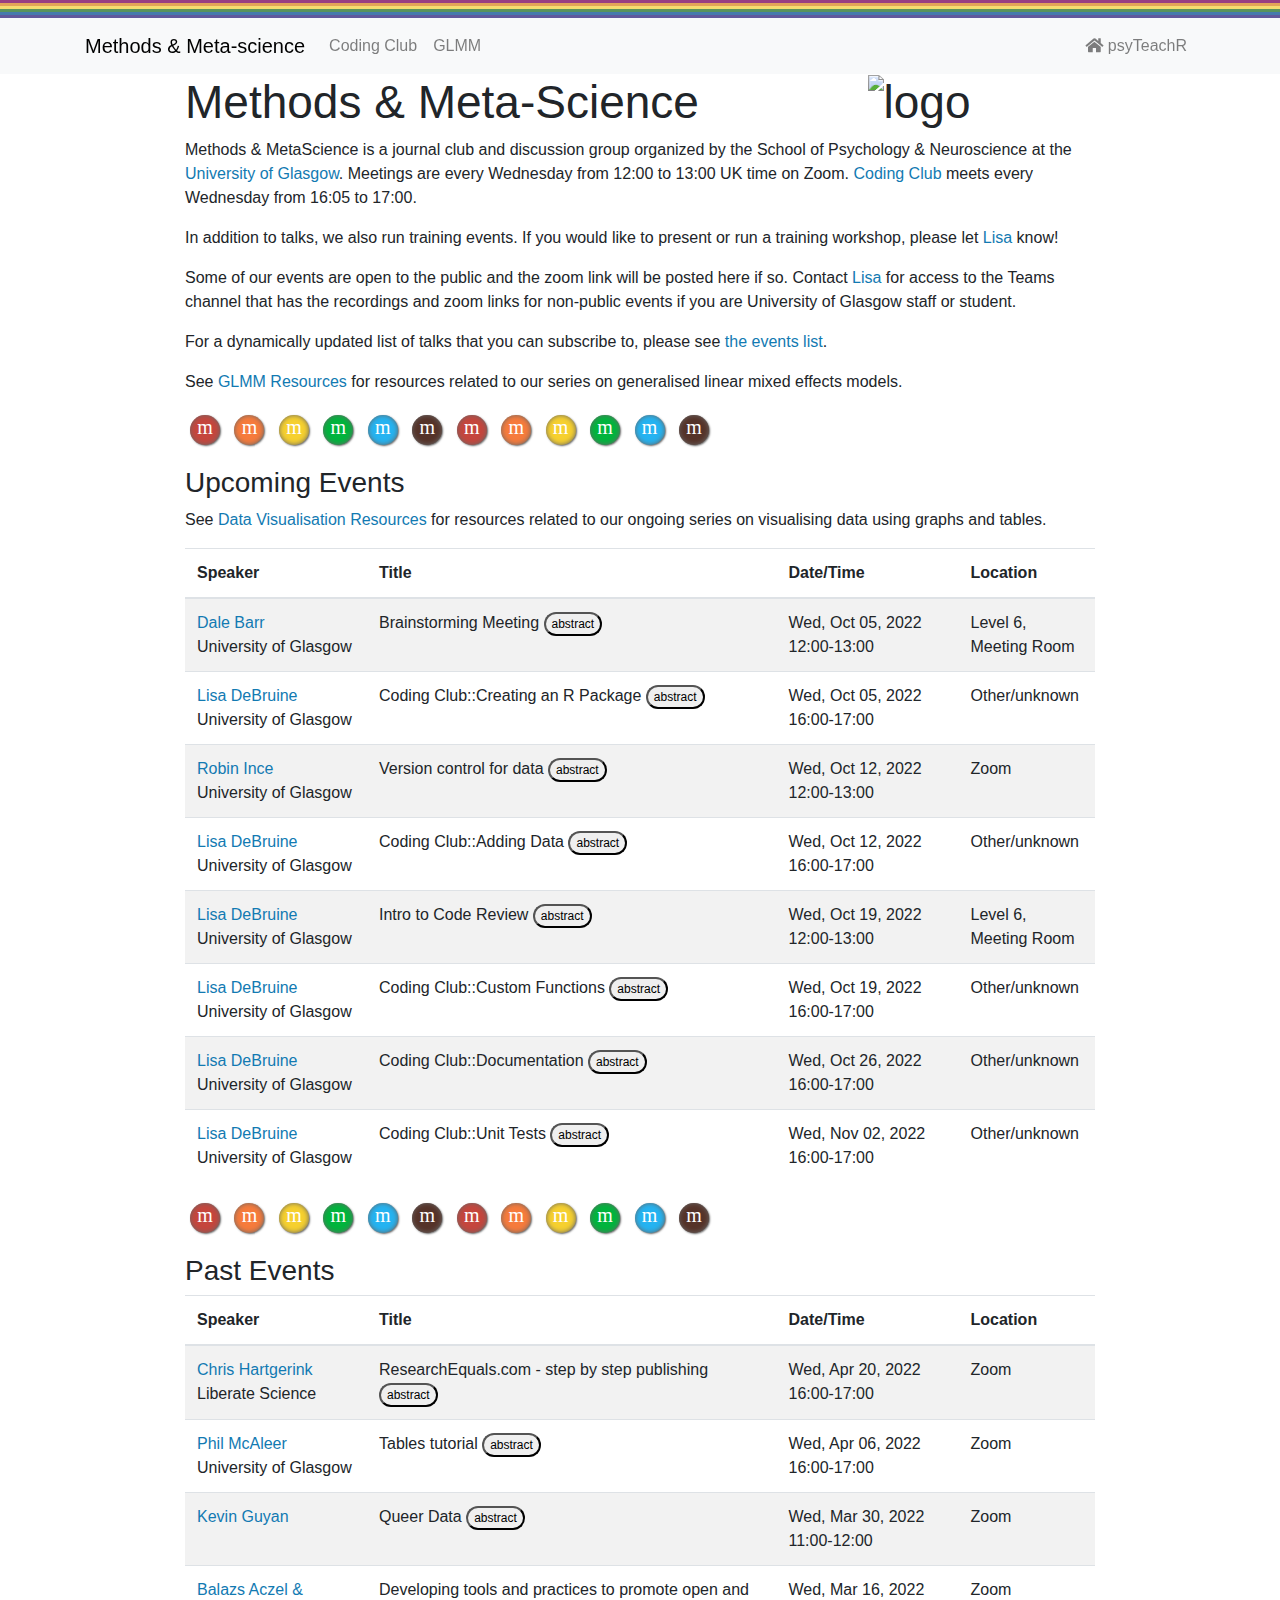
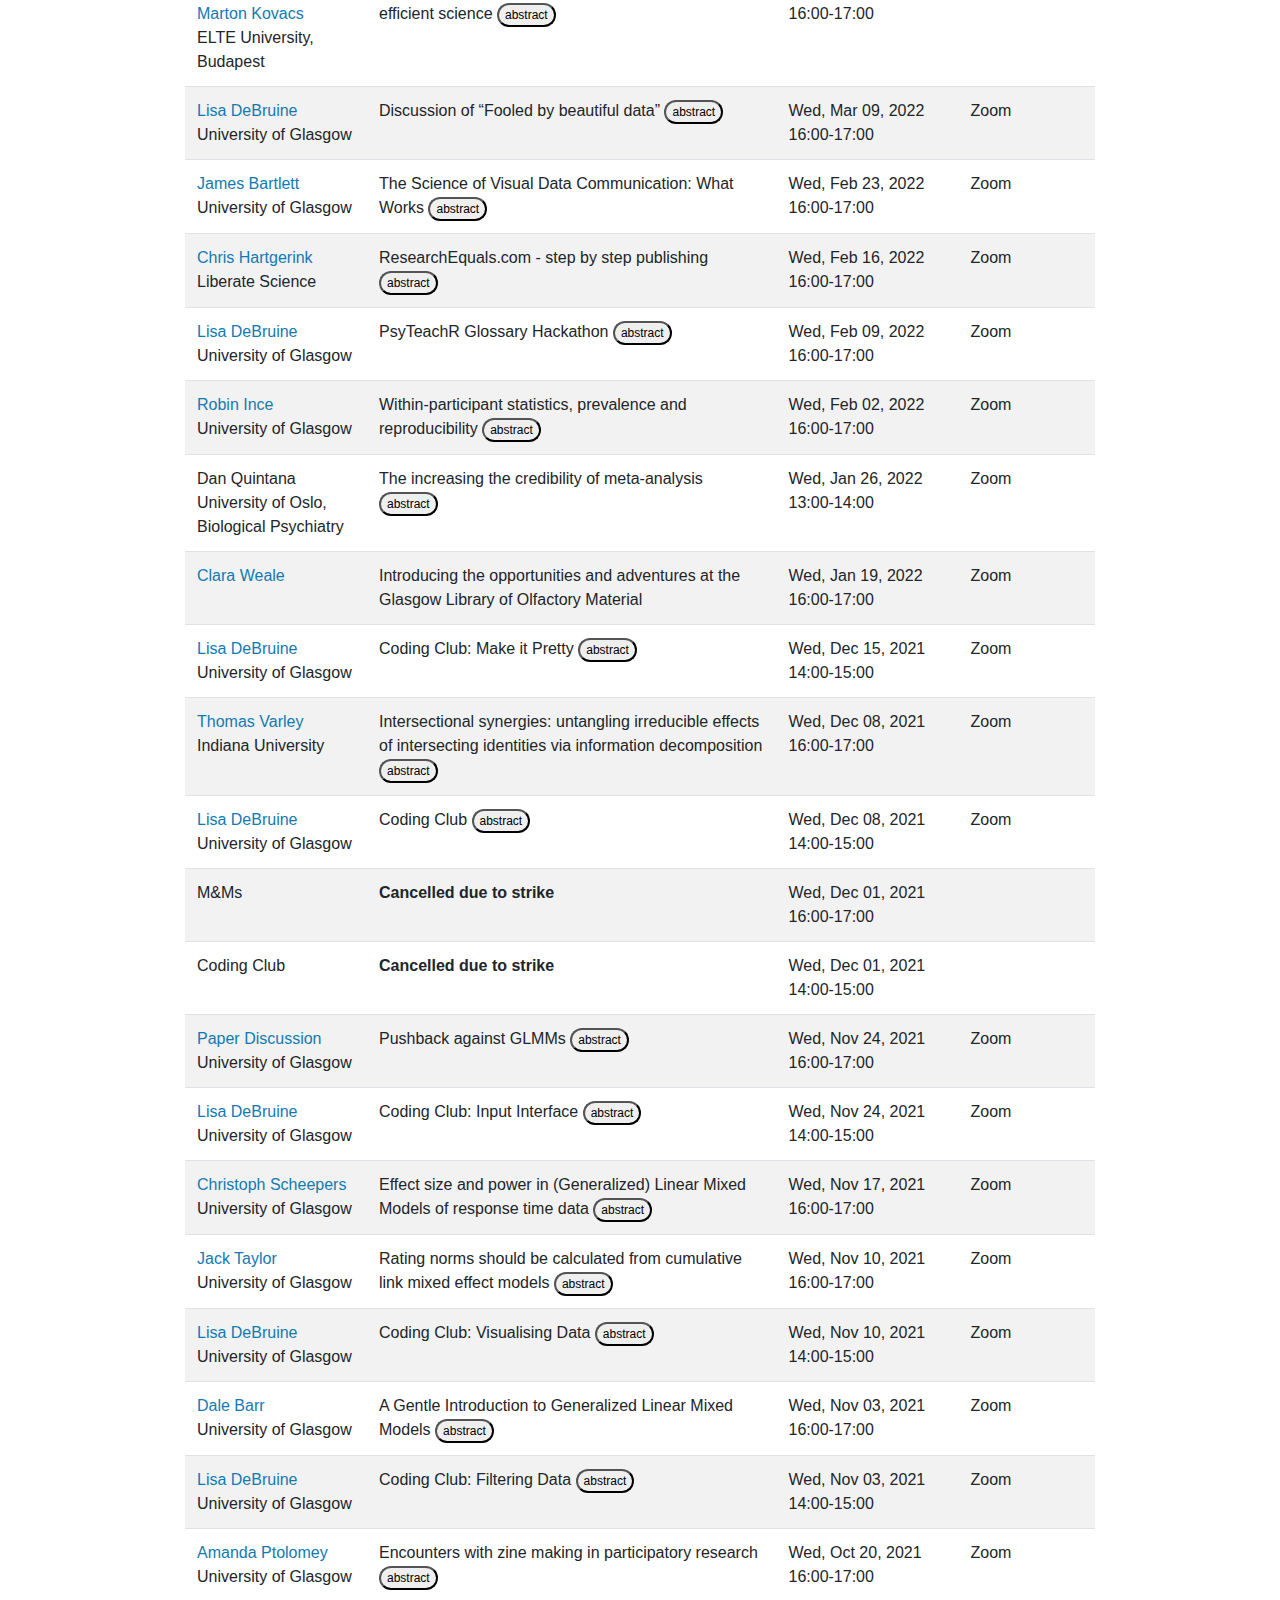
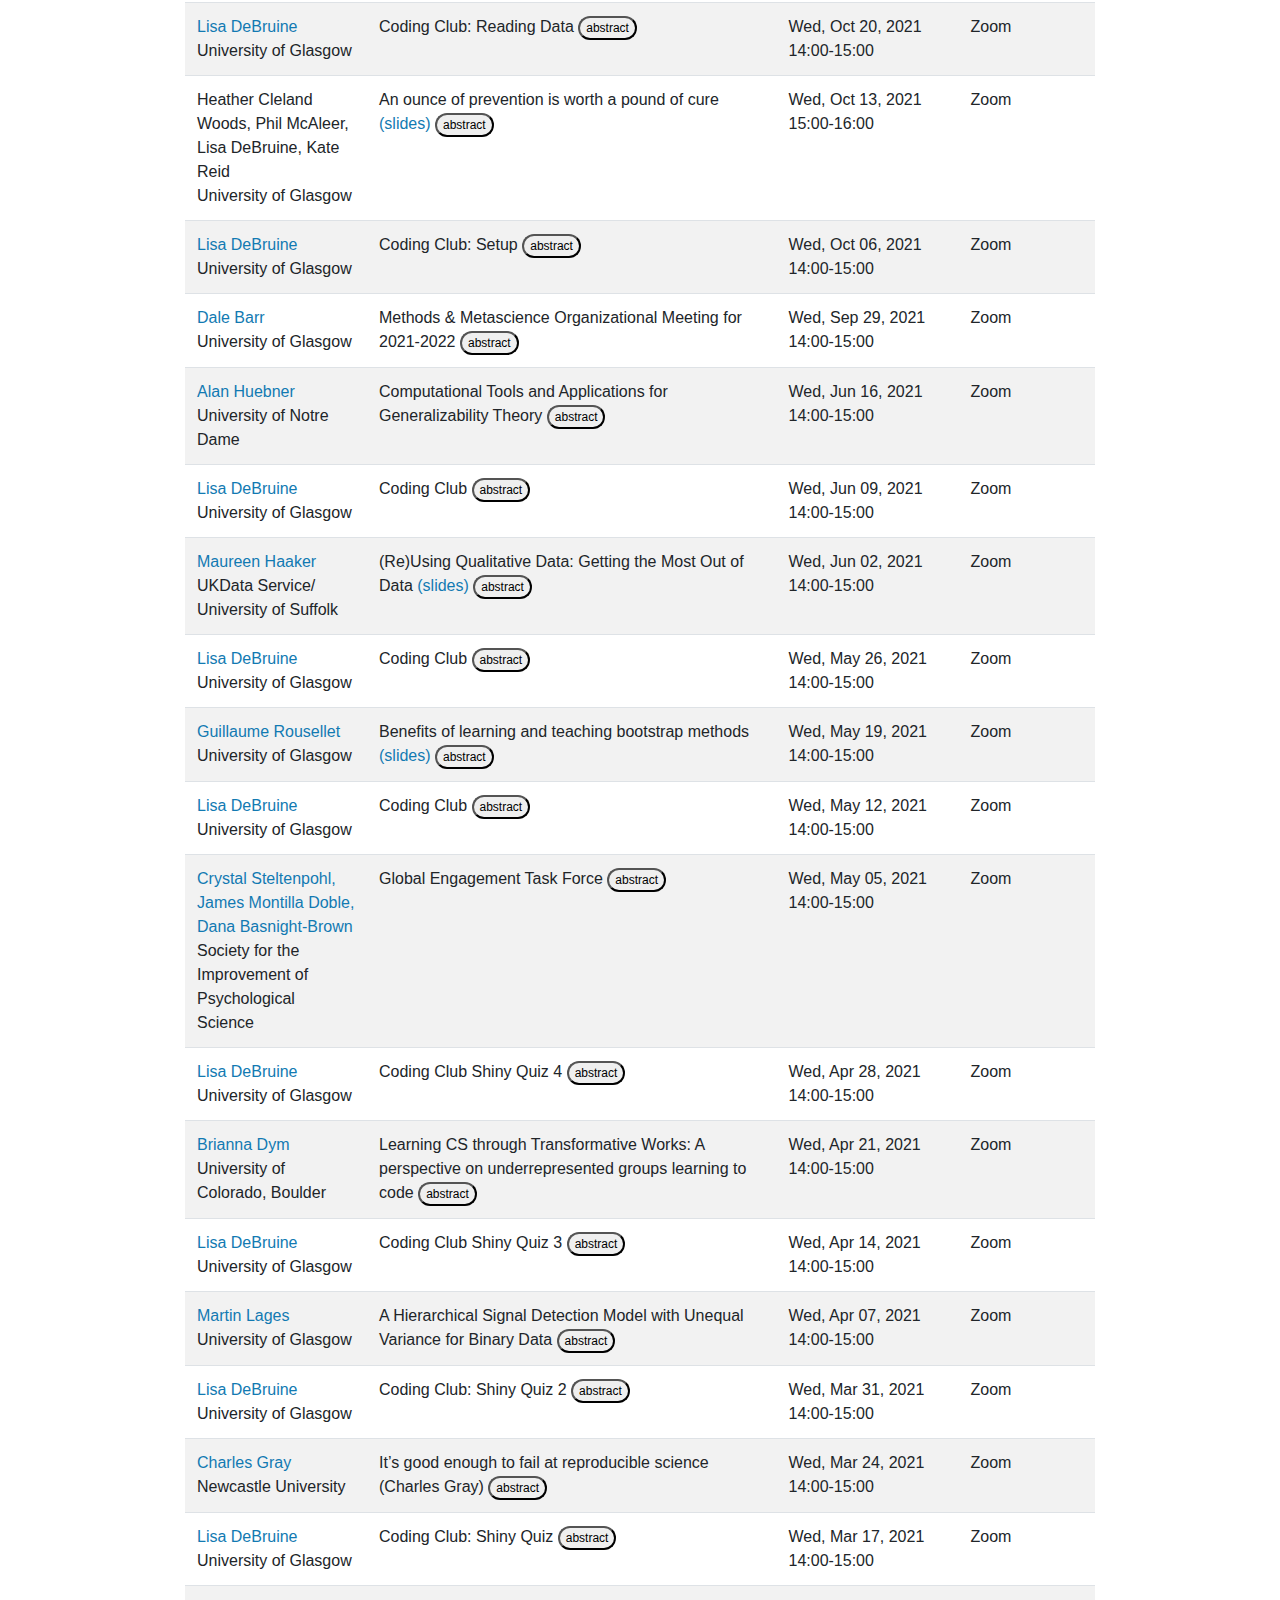
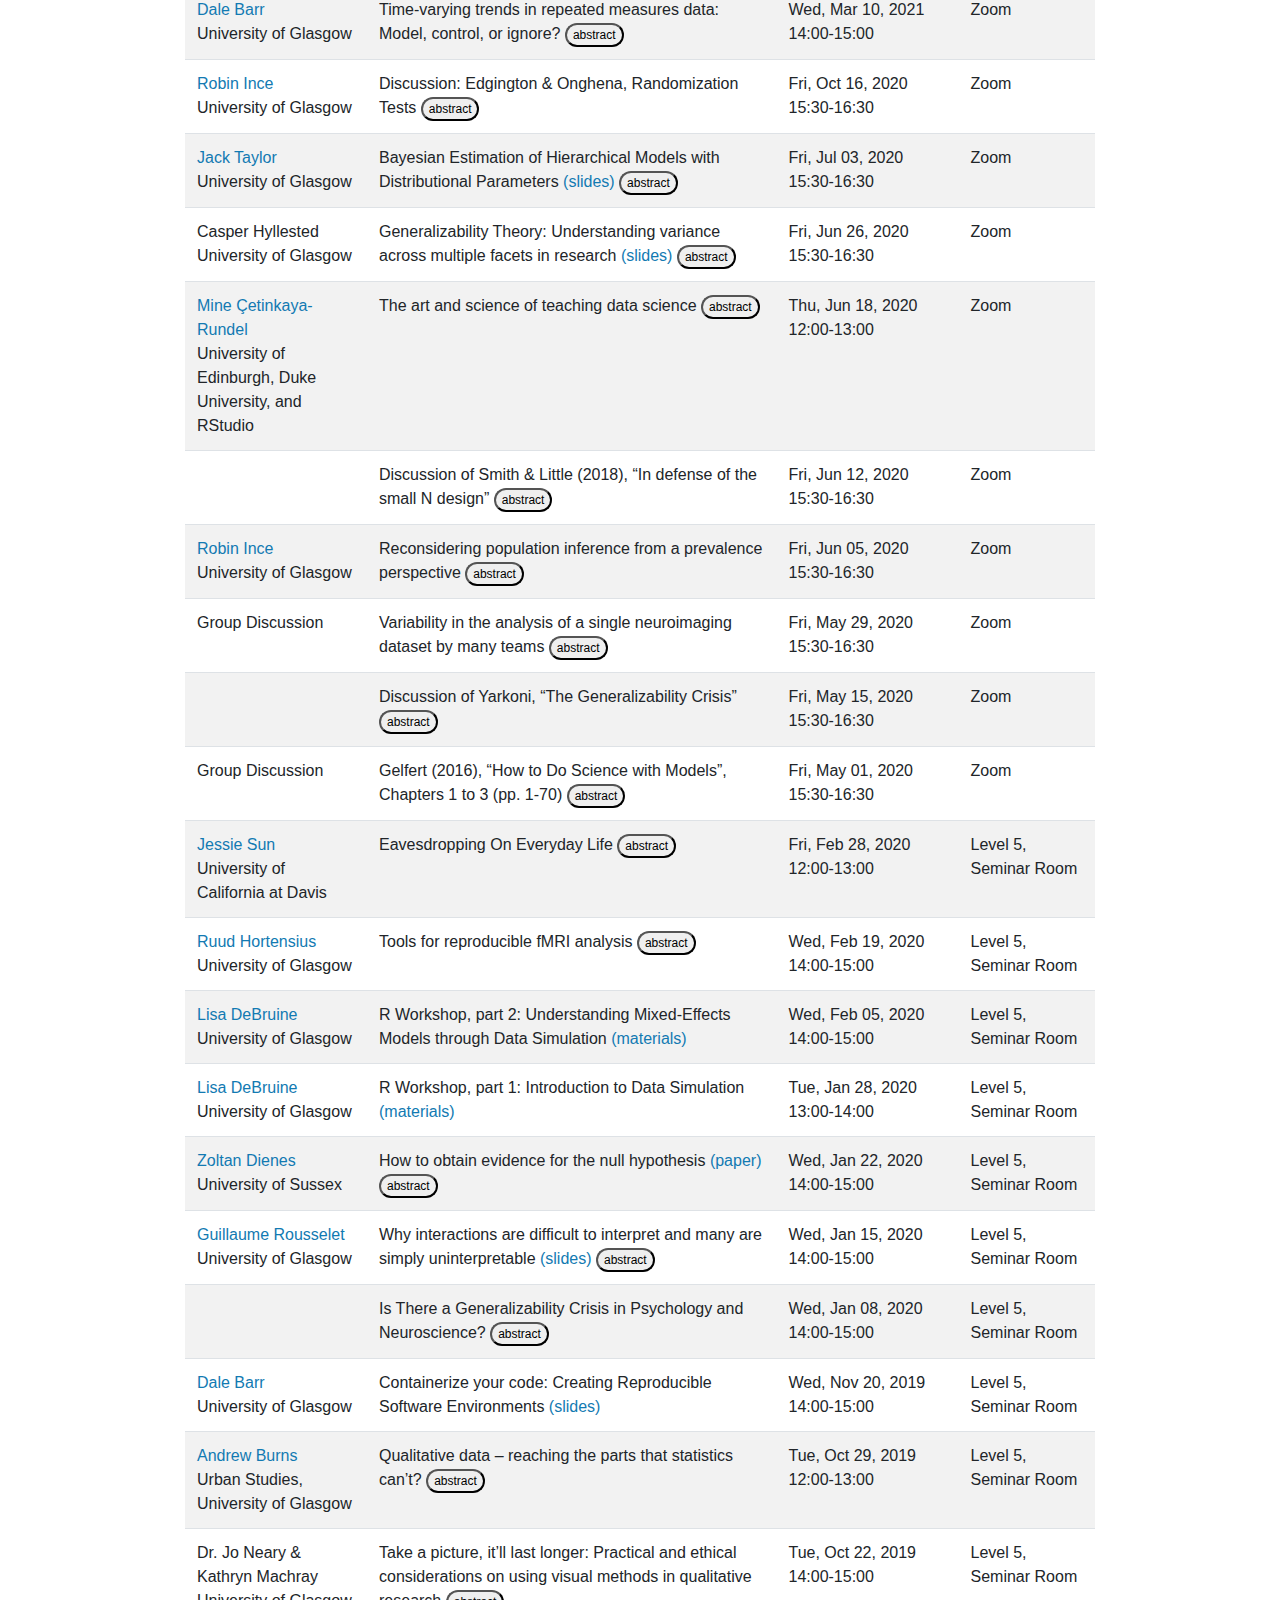
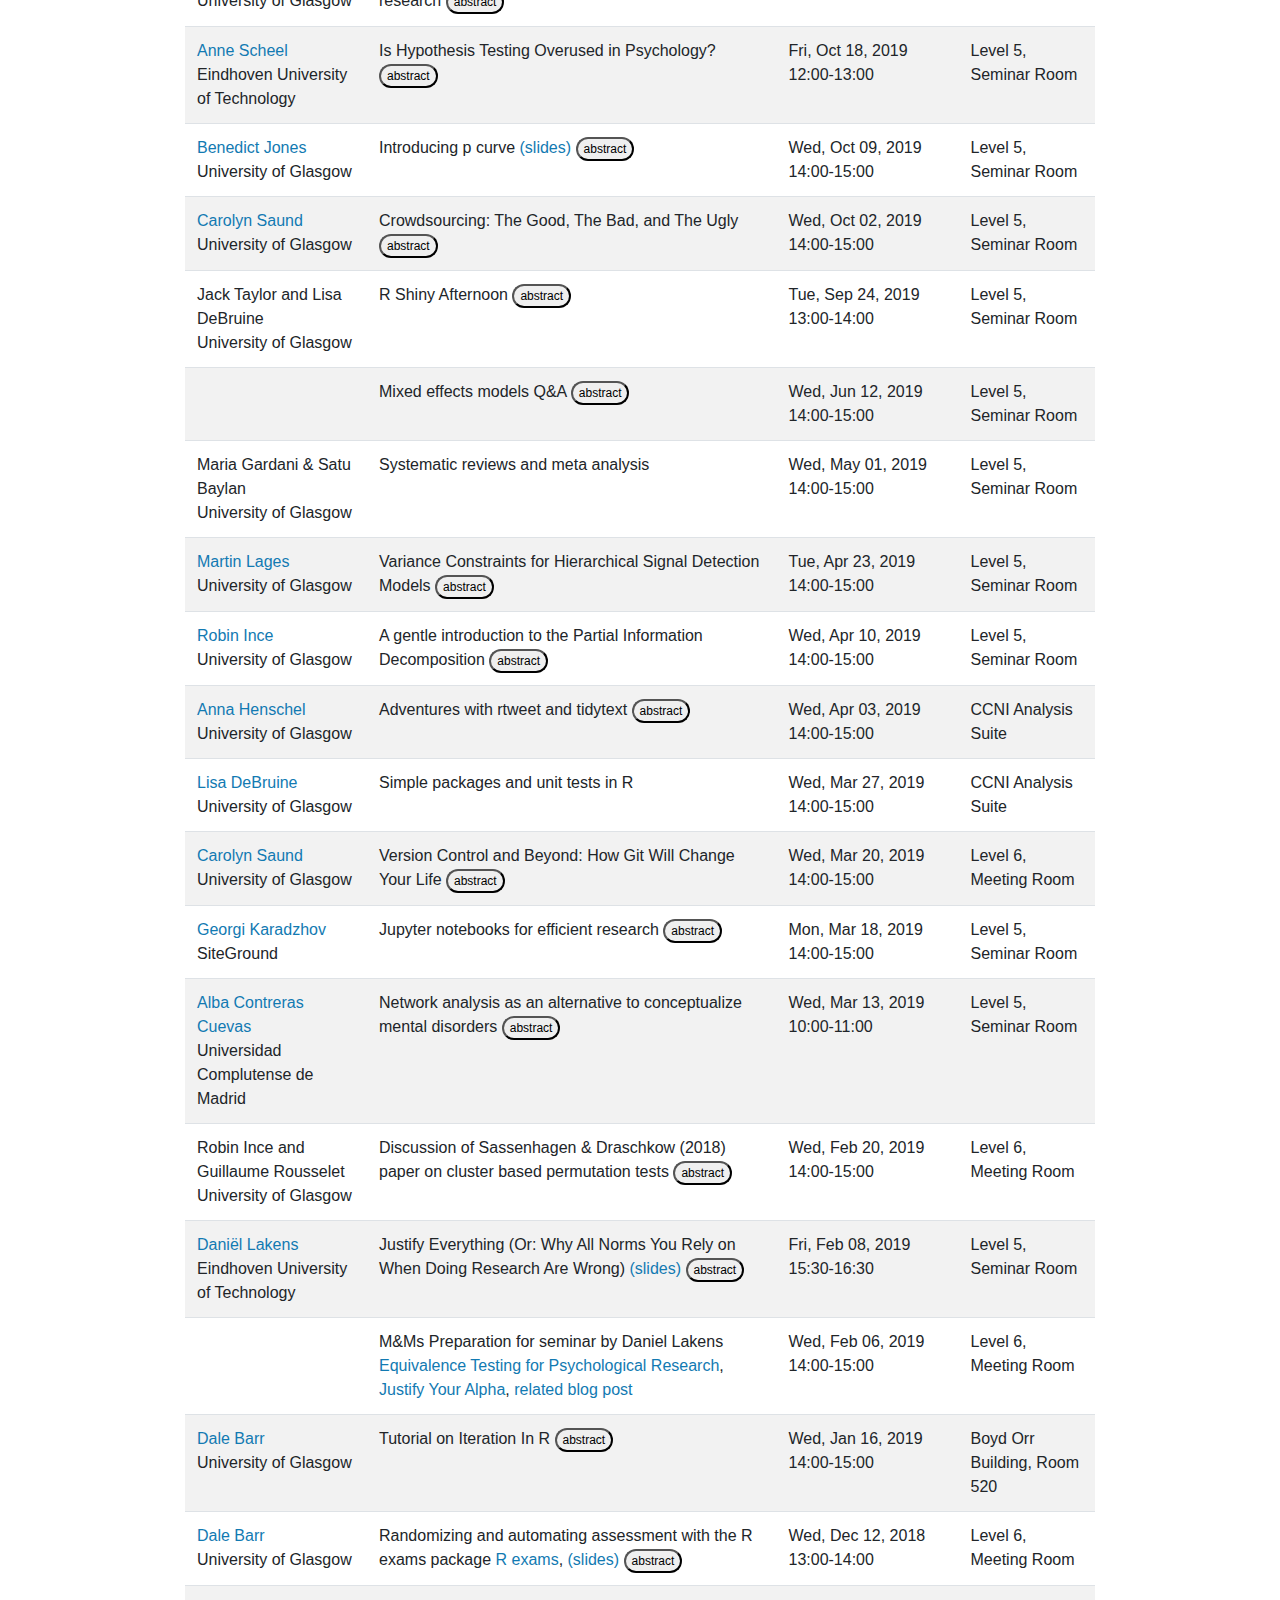
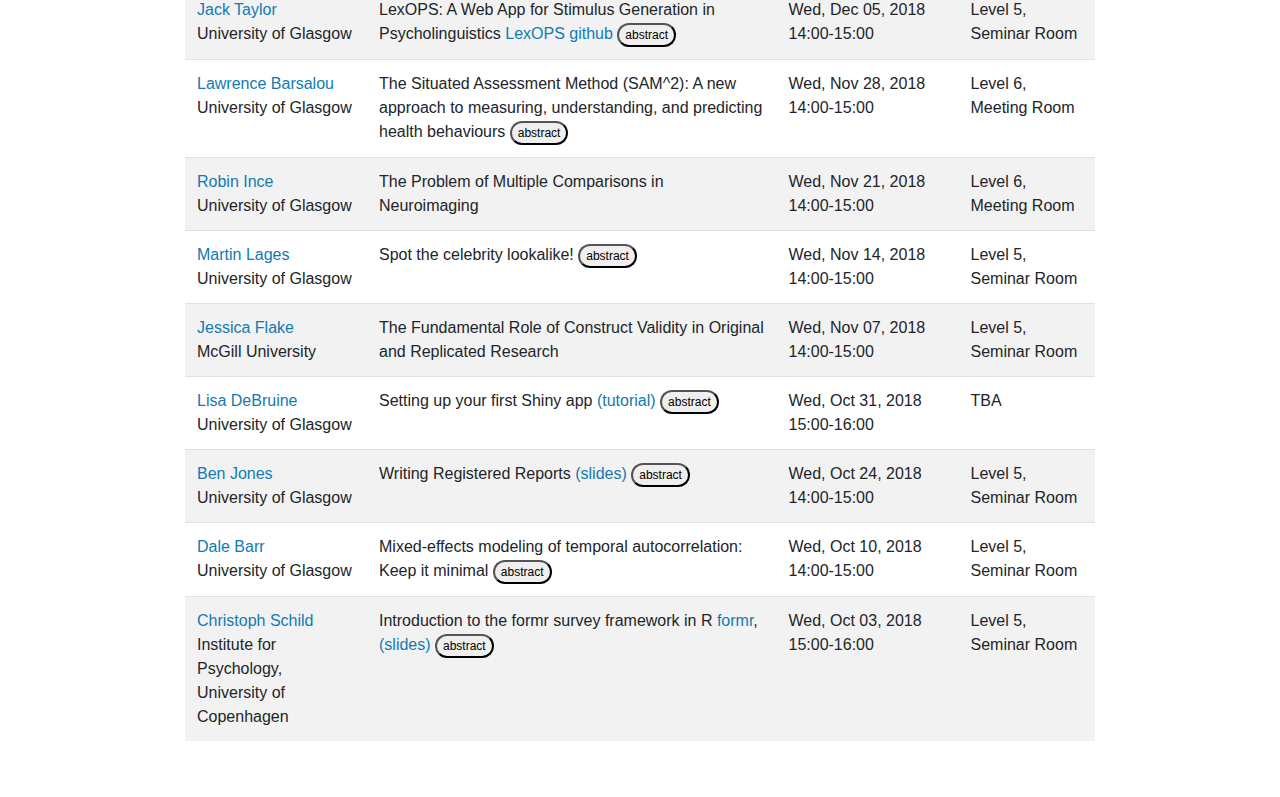
==== docs/index.html @ 23f99ef7 "coding club and updates" ====
<!DOCTYPE html>

<html>

<head>

<meta charset="utf-8" />
<meta name="generator" content="pandoc" />
<meta http-equiv="X-UA-Compatible" content="IE=EDGE" />




<title>Methods &amp; Meta-Science </title>

<script src="site_libs/header-attrs-2.16/header-attrs.js"></script>
<script src="site_libs/jquery-3.6.0/jquery-3.6.0.min.js"></script>
<meta name="viewport" content="width=device-width, initial-scale=1, shrink-to-fit=no" />
<link href="site_libs/bootstrap-4.6.0/bootstrap.min.css" rel="stylesheet" />
<script src="site_libs/bootstrap-4.6.0/bootstrap.bundle.min.js"></script>
<script src="site_libs/bs3compat-0.4.0/transition.js"></script>
<script src="site_libs/bs3compat-0.4.0/tabs.js"></script>
<script src="site_libs/bs3compat-0.4.0/bs3compat.js"></script>
<script src="site_libs/navigation-1.1/tabsets.js"></script>
<link href="site_libs/highlightjs-9.12.0/default.css" rel="stylesheet" />
<script src="site_libs/highlightjs-9.12.0/highlight.js"></script>
<script src="site_libs/kePrint-0.0.1/kePrint.js"></script>
<link href="site_libs/lightable-0.0.1/lightable.css" rel="stylesheet" />
<link href="site_libs/font-awesome-5.1.0/css/all.css" rel="stylesheet" />
<link href="site_libs/font-awesome-5.1.0/css/v4-shims.css" rel="stylesheet" />
<meta property="og:title" content="Methods & MetaScience Seminar">
<meta property="og:description" content="Schedule and material for the Methods & MetaScience seminar series for the University of Glasgow's Institute of Neuroscience and Psychology">
<meta property="og:image" content="https://psyteachr.github.io/images/twitter/mms.png">
<meta property="og:url" content="https://psyteachr.github.io/mms/">
<meta property="twitter:card" content="summary_large_image">
<link rel="shortcut icon" href="https://psyteachr.github.io/images/mms_hex.png">

<!-- Global site tag (gtag.js) - Google Analytics -->
<script async src="https://www.googletagmanager.com/gtag/js?id=G-6NP3MF25W3"></script>
<script>
  window.dataLayer = window.dataLayer || [];
  function gtag(){dataLayer.push(arguments);}
  gtag('js', new Date());

  gtag('config', 'G-6NP3MF25W3');
</script>

<style type="text/css">
  code{white-space: pre-wrap;}
  span.smallcaps{font-variant: small-caps;}
  span.underline{text-decoration: underline;}
  div.column{display: inline-block; vertical-align: top; width: 50%;}
  div.hanging-indent{margin-left: 1.5em; text-indent: -1.5em;}
  ul.task-list{list-style: none;}
    </style>

<style type="text/css">code{white-space: pre;}</style>
<script type="text/javascript">
if (window.hljs) {
  hljs.configure({languages: []});
  hljs.initHighlightingOnLoad();
  if (document.readyState && document.readyState === "complete") {
    window.setTimeout(function() { hljs.initHighlighting(); }, 0);
  }
}
</script>









<style type = "text/css">
.main-container {
  max-width: 940px;
  margin-left: auto;
  margin-right: auto;
}
img {
  max-width:100%;
}
.tabbed-pane {
  padding-top: 12px;
}
.html-widget {
  margin-bottom: 20px;
}
button.code-folding-btn:focus {
  outline: none;
}
summary {
  display: list-item;
}
details > summary > p:only-child {
  display: inline;
}
pre code {
  padding: 0;
}
</style>


<style type="text/css">
.dropdown-submenu {
  position: relative;
}
.dropdown-submenu>.dropdown-menu {
  top: 0;
  left: 100%;
  margin-top: -6px;
  margin-left: -1px;
  border-radius: 0 6px 6px 6px;
}
.dropdown-submenu:hover>.dropdown-menu {
  display: block;
}
.dropdown-submenu>a:after {
  display: block;
  content: " ";
  float: right;
  width: 0;
  height: 0;
  border-color: transparent;
  border-style: solid;
  border-width: 5px 0 5px 5px;
  border-left-color: #cccccc;
  margin-top: 5px;
  margin-right: -10px;
}
.dropdown-submenu:hover>a:after {
  border-left-color: #adb5bd;
}
.dropdown-submenu.pull-left {
  float: none;
}
.dropdown-submenu.pull-left>.dropdown-menu {
  left: -100%;
  margin-left: 10px;
  border-radius: 6px 0 6px 6px;
}
</style>

<script type="text/javascript">
// manage active state of menu based on current page
$(document).ready(function () {
  // active menu anchor
  href = window.location.pathname
  href = href.substr(href.lastIndexOf('/') + 1)
  if (href === "")
    href = "index.html";
  var menuAnchor = $('a[href="' + href + '"]');

  // mark the anchor link active (and if it's in a dropdown, also mark that active)
  var dropdown = menuAnchor.closest('li.dropdown');
  if (window.bootstrap) { // Bootstrap 4+
    menuAnchor.addClass('active');
    dropdown.find('> .dropdown-toggle').addClass('active');
  } else { // Bootstrap 3
    menuAnchor.parent().addClass('active');
    dropdown.addClass('active');
  }

  // Navbar adjustments
  var navHeight = $(".navbar").first().height() + 15;
  var style = document.createElement('style');
  var pt = "padding-top: " + navHeight + "px; ";
  var mt = "margin-top: -" + navHeight + "px; ";
  var css = "";
  // offset scroll position for anchor links (for fixed navbar)
  for (var i = 1; i <= 6; i++) {
    css += ".section h" + i + "{ " + pt + mt + "}\n";
  }
  style.innerHTML = "body {" + pt + "padding-bottom: 40px; }\n" + css;
  document.head.appendChild(style);
});
</script>

<!-- tabsets -->

<style type="text/css">
.tabset-dropdown > .nav-tabs {
  display: inline-table;
  max-height: 500px;
  min-height: 44px;
  overflow-y: auto;
  border: 1px solid #ddd;
  border-radius: 4px;
}

.tabset-dropdown > .nav-tabs > li.active:before {
  content: "";
  font-family: 'Glyphicons Halflings';
  display: inline-block;
  padding: 10px;
  border-right: 1px solid #ddd;
}

.tabset-dropdown > .nav-tabs.nav-tabs-open > li.active:before {
  content: "&#xe258;";
  border: none;
}

.tabset-dropdown > .nav-tabs.nav-tabs-open:before {
  content: "";
  font-family: 'Glyphicons Halflings';
  display: inline-block;
  padding: 10px;
  border-right: 1px solid #ddd;
}

.tabset-dropdown > .nav-tabs > li.active {
  display: block;
}

.tabset-dropdown > .nav-tabs > li > a,
.tabset-dropdown > .nav-tabs > li > a:focus,
.tabset-dropdown > .nav-tabs > li > a:hover {
  border: none;
  display: inline-block;
  border-radius: 4px;
  background-color: transparent;
}

.tabset-dropdown > .nav-tabs.nav-tabs-open > li {
  display: block;
  float: none;
}

.tabset-dropdown > .nav-tabs > li {
  display: none;
}
</style>

<!-- code folding -->




</head>

<body>


<div class="container-fluid main-container">




<div class="navbar navbar-default  navbar-fixed-top" role="navigation">
  <div class="container">
    <div class="navbar-header">
      <button type="button" class="navbar-toggle collapsed" data-toggle="collapse" data-bs-toggle="collapse" data-target="#navbar" data-bs-target="#navbar">
        <span class="icon-bar"></span>
        <span class="icon-bar"></span>
        <span class="icon-bar"></span>
      </button>
      <a class="navbar-brand" href="index.html">Methods & Meta-science</a>
    </div>
    <div id="navbar" class="navbar-collapse collapse">
      <ul class="nav navbar-nav">
        <li>
  <a href="coding_club.html">Coding Club</a>
</li>
<li>
  <a href="glmm.html">GLMM</a>
</li>
      </ul>
      <ul class="nav navbar-nav navbar-right">
        <li>
  <a href="/">
    <span class="fa fa-home"></span>
     
    psyTeachR
  </a>
</li>
      </ul>
    </div><!--/.nav-collapse -->
  </div><!--/.container -->
</div><!--/.navbar -->

<div id="header">



<h1 class="title toc-ignore">Methods &amp; Meta-Science
<img src='https://psyteachr.github.io/images/mms_hex.png' align='right' alt='logo' style='width:25%; box-shadow: none; margin-bottom: 0;' /></h1>

</div>


<p>Methods &amp; MetaScience is a journal club and discussion group
organized by the School of Psychology &amp; Neuroscience at the <a
href="https://www.gla.ac.uk">University of Glasgow</a>. Meetings are
every Wednesday from 12:00 to 13:00 UK time on Zoom. <a
href="coding_club.html">Coding Club</a> meets every Wednesday from 16:05
to 17:00.</p>
<p>In addition to talks, we also run training events. If you would like
to present or run a training workshop, please let <a
href="mailto://lisa.debruine@glasgow.ac.uk">Lisa</a> know!</p>
<p>Some of our events are open to the public and the zoom link will be
posted here if so. Contact <a
href="mailto://lisa.debruine@glasgow.ac.uk">Lisa</a> for access to the
Teams channel that has the recordings and zoom links for non-public
events if you are University of Glasgow staff or student.</p>
<p>For a dynamically updated list of talks that you can subscribe to,
please see <a
href="https://samoa.dcs.gla.ac.uk/events/series.jsp?series=141">the
events list</a>.</p>
<p>See <a href="glmm.html">GLMM Resources</a> for resources related to
our series on generalised linear mixed effects models.</p>
<p><span class="red mm">m</span> <span class="orange mm">m</span> <span
class="yellow mm">m</span> <span class="green mm">m</span> <span
class="blue mm">m</span> <span class="brown mm">m</span> <span
class="red mm">m</span> <span class="orange mm">m</span> <span
class="yellow mm">m</span> <span class="green mm">m</span> <span
class="blue mm">m</span> <span class="brown mm">m</span></p>
<div id="upcoming-events" class="section level3">
<h3>Upcoming Events</h3>
<p>See <a href="dataviz.html">Data Visualisation Resources</a> for
resources related to our ongoing series on visualising data using graphs
and tables.</p>
<table class="table table-striped" style="margin-left: auto; margin-right: auto;">
<thead>
<tr>
<th style="text-align:left;position: sticky; top:0; background-color: #FFFFFF;">
Speaker
</th>
<th style="text-align:left;position: sticky; top:0; background-color: #FFFFFF;">
Title
</th>
<th style="text-align:left;position: sticky; top:0; background-color: #FFFFFF;">
Date/Time
</th>
<th style="text-align:left;position: sticky; top:0; background-color: #FFFFFF;">
Location
</th>
</tr>
</thead>
<tbody>
<tr>
<td style="text-align:left;width: 20%; ">
<a href="https://twitter.com/dalejbarr/">Dale Barr</a><br>University of
Glasgow
</td>
<td style="text-align:left;width: 45%; ">
Brainstorming Meeting <button>abstract</button>
<div class="abstract">
<p>This will be a planning meeting for the 2022-3 Methods &amp;
Metascience (M&amp;Ms) “brown bag” journal club. Do you have ideas for
M&amp;Ms training events, workshops, speakers, or papers to discuss? Are
there particular topics you would like to see covered? Please come to
our brainstorming meeting with your ideas and wishes for the coming
year. This meeting will be IN PERSON in the Level 6 Meeting Room.</p>
If you cannot attend, please send any thoughts you have to Dale. Feel
free to bring your lunch!
</div>
</td>
<td style="text-align:left;width: 20%; ">
Wed, Oct 05, 2022<br>12:00-13:00
</td>
<td style="text-align:left;width: 15%; ">
Level 6, Meeting Room
</td>
</tr>
<tr>
<td style="text-align:left;width: 20%; ">
<a href="https://psyteachr.github.io/intro-r-pkgs/%22">Lisa
DeBruine</a><br>University of Glasgow
</td>
<td style="text-align:left;width: 45%; ">
Coding Club::Creating an R Package <button>abstract</button>
<div class="abstract">
<p>This is the first session in a 10-week series. Register on
<a href="https://coding-club-packages.eventbrite.co.uk">EventBrite</a>.
In this first session, we will create a package project and edit the
default files. We’ll start using the most helpful package, usethis.</p>
<p>Making an R package develops generic coding skills and gives you
valuable insight to how R works. We’ll cover setting up a package
project, creating functions, documenting them with roxygen, creating
vignettes, unit testing, package testing, version control with git, and
distribution with github.</p>
You will need only very basic R skills and a willingness to learn. The
only people this would not be suitable for are those with zero previous
experience in R (unless you know you pick up coding languages quickly).
If you can install packages and have written an analysis script, you
should be fine.
</div>
</td>
<td style="text-align:left;width: 20%; ">
Wed, Oct 05, 2022<br>16:00-17:00
</td>
<td style="text-align:left;width: 15%; ">
Other/unknown
</td>
</tr>
<tr>
<td style="text-align:left;width: 20%; ">
<a
href="https://www.gla.ac.uk/schools/psychologyneuroscience/staff/robinince/">Robin
Ince</a><br>University of Glasgow
</td>
<td style="text-align:left;width: 45%; ">
Version control for data <button>abstract</button>
<div class="abstract">
Git is now widely used for tracking and managing changes to source code
and text, but systematically tracking changes to data is less common.
There are now a range of tools available to track data from acquisition,
through analysis to results. This informal session will give a quick
overview of tools I looked at to address this problem, including Git
LFS, git-annex, DVC and Datalad. I briefly cover the features of each of
these and why I chose DVC. I will then do a short demo of using DVC to
track changes to data, and keep data in sync between collaborators or
different computers. You can install DVC if you want to follow along
(not required): <a href="https://dvc.org/doc/install"
class="uri">https://dvc.org/doc/install</a> Time permitting, we will
talk a bit about DVC functionality around defining reproducible analysis
pipelines.
</div>
</td>
<td style="text-align:left;width: 20%; ">
Wed, Oct 12, 2022<br>12:00-13:00
</td>
<td style="text-align:left;width: 15%; ">
Zoom
</td>
</tr>
<tr>
<td style="text-align:left;width: 20%; ">
<a href="https://psyteachr.github.io/intro-r-pkgs/02-data.html">Lisa
DeBruine</a><br>University of Glasgow
</td>
<td style="text-align:left;width: 45%; ">
Coding Club::Adding Data <button>abstract</button>
<div class="abstract">
Add datasets to your package and document them with a codebook. You can
use our demo data or your own.
</div>
</td>
<td style="text-align:left;width: 20%; ">
Wed, Oct 12, 2022<br>16:00-17:00
</td>
<td style="text-align:left;width: 15%; ">
Other/unknown
</td>
</tr>
<tr>
<td style="text-align:left;width: 20%; ">
<a href="https://github.com/code-check-club">Lisa
DeBruine</a><br>University of Glasgow
</td>
<td style="text-align:left;width: 45%; ">
Intro to Code Review <button>abstract</button>
<div class="abstract">
Research transparency and integrity benefit greatly from computationally
reproducible code, and there is an increasing emphasis on learning the
skills to code. However, there hasn’t been as much emphasis on learning
the skills to check code. People cite a lack of time, expertise, and
incentives as reasons that they don’t ask others to review their
research code, but the most commonly cited reason was embarrassment for
others to see their code. In this introductory session, I will cover the
goals of code review, some key concepts, and present checklists for
preparing your code to be reviewed and for reviewing others’ code. We
will also do a mock review of
<a href="https://code-check-club.github.io/code-check-club/">my own
code</a>. The hope is that code check sessions can become a regular part
of the M&amp;Ms seminar series.
</div>
</td>
<td style="text-align:left;width: 20%; ">
Wed, Oct 19, 2022<br>12:00-13:00
</td>
<td style="text-align:left;width: 15%; ">
Level 6, Meeting Room
</td>
</tr>
<tr>
<td style="text-align:left;width: 20%; ">
<a
href="https://psyteachr.github.io/intro-r-pkgs/03-functions.html">Lisa
DeBruine</a><br>University of Glasgow
</td>
<td style="text-align:left;width: 45%; ">
Coding Club::Custom Functions <button>abstract</button>
<div class="abstract">
Learn to write custom functions and include them in your package.
</div>
</td>
<td style="text-align:left;width: 20%; ">
Wed, Oct 19, 2022<br>16:00-17:00
</td>
<td style="text-align:left;width: 15%; ">
Other/unknown
</td>
</tr>
<tr>
<td style="text-align:left;width: 20%; ">
<a
href="https://psyteachr.github.io/intro-r-pkgs/04-documentation.html">Lisa
DeBruine</a><br>University of Glasgow
</td>
<td style="text-align:left;width: 45%; ">
Coding Club::Documentation <button>abstract</button>
<div class="abstract">
Write function documentation using the roxygen format. This is what
creates the help documentation for functions.
</div>
</td>
<td style="text-align:left;width: 20%; ">
Wed, Oct 26, 2022<br>16:00-17:00
</td>
<td style="text-align:left;width: 15%; ">
Other/unknown
</td>
</tr>
<tr>
<td style="text-align:left;width: 20%; ">
<a
href="https://psyteachr.github.io/intro-r-pkgs/05-unit-tests.html">Lisa
DeBruine</a><br>University of Glasgow
</td>
<td style="text-align:left;width: 45%; ">
Coding Club::Unit Tests <button>abstract</button>
<div class="abstract">
Write unit tests for your custom functions using testthat.
</div>
</td>
<td style="text-align:left;width: 20%; ">
Wed, Nov 02, 2022<br>16:00-17:00
</td>
<td style="text-align:left;width: 15%; ">
Other/unknown
</td>
</tr>
</tbody>
</table>
<p><span class="red mm">m</span> <span class="orange mm">m</span> <span
class="yellow mm">m</span> <span class="green mm">m</span> <span
class="blue mm">m</span> <span class="brown mm">m</span> <span
class="red mm">m</span> <span class="orange mm">m</span> <span
class="yellow mm">m</span> <span class="green mm">m</span> <span
class="blue mm">m</span> <span class="brown mm">m</span></p>
</div>
<div id="past-events" class="section level3">
<h3>Past Events</h3>
<table class="table table-striped" style="margin-left: auto; margin-right: auto;">
<thead>
<tr>
<th style="text-align:left;position: sticky; top:0; background-color: #FFFFFF;">
Speaker
</th>
<th style="text-align:left;position: sticky; top:0; background-color: #FFFFFF;">
Title
</th>
<th style="text-align:left;position: sticky; top:0; background-color: #FFFFFF;">
Date/Time
</th>
<th style="text-align:left;position: sticky; top:0; background-color: #FFFFFF;">
Location
</th>
</tr>
</thead>
<tbody>
<tr>
<td style="text-align:left;width: 20%; ">
<a href="ResearchEquals.com">Chris Hartgerink</a><br>Liberate Science
</td>
<td style="text-align:left;width: 45%; ">
ResearchEquals.com - step by step publishing <button>abstract</button>
<div class="abstract">
<p>Open science brings many changes, yet publishing remains the same. As
a result, many improvements in the research and education process can’t
fulfill their promises. In order to facilitate a rapidly changing
research ecosystem, ResearchEquals allows researchers to publish
whatever outputs their work creates, instead of working to create
outputs that can be published. Building on open infrastructures,
ResearchEquals allows you to publish over 20 different types of research
modules, with more being added based on the needs from you. Example
modules include theory, study materials, data, or software. However,
other outputs, like presentations, figures, or educational resources can
also be published. All of these research steps are linked together, to
create a research journey - recognizing that educational materials,
research design and analysis are all part of our learning journeys. In
this session you will get an introduction to ResearchEquals and how to
join to co-create the platform.</p>
Chris Hartgerink (he/him/they) is the founder of Liberate Science, an
organization repairing knowledge distribution. He was awarded his PhD in
meta-research (Tilburg University; 2020) and now applies that knowledge
to create practical systems for researchers to make better research
easier.
</div>
</td>
<td style="text-align:left;width: 20%; ">
Wed, Apr 20, 2022<br>16:00-17:00
</td>
<td style="text-align:left;width: 15%; ">
Zoom
</td>
</tr>
<tr>
<td style="text-align:left;width: 20%; ">
<a
href="https://bjnnowak.netlify.app/2021/10/04/r-beautiful-tables-with-gt-and-gtextras/">Phil
McAleer</a><br>University of Glasgow
</td>
<td style="text-align:left;width: 45%; ">
Tables tutorial <button>abstract</button>
<div class="abstract">
<p>This week we focus on tables for the
<a href="https://psyteachr.github.io/mms/dataviz.html">M&amp;Ms DataViz
series</a>. Phil will lead us through the tutorial Tutorial
<a href="https://bjnnowak.netlify.app/2021/10/04/r-beautiful-tables-with-gt-and-gtextras/">Riding
tables with {gt} and {gtExtras}</a> by Benjamin Nowak.</p>
The {gt} extension already allowed to easily create tables from raw
dataset, but now the {gtExtras} extension adds many customization
options. Here we will illustrate the possibilities of these packages
with TidyTuesday dataset on Tour de France riders, extracted from
Alastair Rushworth’s {tdf} extension.
</div>
</td>
<td style="text-align:left;width: 20%; ">
Wed, Apr 06, 2022<br>16:00-17:00
</td>
<td style="text-align:left;width: 15%; ">
Zoom
</td>
</tr>
<tr>
<td style="text-align:left;width: 20%; ">
<a href="https://kevinguyan.com/queer-data/">Kevin Guyan</a><br>
</td>
<td style="text-align:left;width: 45%; ">
Queer Data <button>abstract</button>
<div class="abstract">
<p>[Affiliated talk from LGBTQIA+ Reading Group]</p>
<p>Data has never mattered more. Our lives are increasingly shaped by it
and how it is defined, collected and used. But who counts in the
collection, analysis and application of data? Kevin Guyan will discuss
key themes from his new book Queer Data: Using Gender, Sex and Sexuality
Data for Action including the relationship between data and visibility,
the politics of who and how to count, and how data biases are used to
delegitimise the everyday experiences of queer communities.</p>
<p>This is a hybrid event - register for online or in-person attendance
via Eventbrite.</p>
<a
href="https://www.eventbrite.co.uk/e/reading-group-kevin-guyan-queer-data-tickets-256117744067"
class="uri">https://www.eventbrite.co.uk/e/reading-group-kevin-guyan-queer-data-tickets-256117744067</a>
</div>
</td>
<td style="text-align:left;width: 20%; ">
Wed, Mar 30, 2022<br>11:00-12:00
</td>
<td style="text-align:left;width: 15%; ">
Zoom
</td>
</tr>
<tr>
<td style="text-align:left;width: 20%; ">
<a href="http://metasciencelab.elte.hu/balazs-aczel/">Balazs Aczel &amp;
Marton Kovacs</a><br>ELTE University, Budapest
</td>
<td style="text-align:left;width: 45%; ">
Developing tools and practices to promote open and efficient science
<button>abstract</button>
<div class="abstract">
<p>In this talk, I’ll introduce some new tools that aim to improve the
efficiency of researchers’ work and the accumulation of knowledge. I’ll
argue that minimizing extra workload and increasing the ease of use have
key importance at the introduction of new research practices. The tools
that I’ll share are: (1) The Transparency Checklist, a consensus-based
general ShinyApp checklist to improve and document the transparency of
research reports; (2) Tenzing, a solution to simplify the CRediT-based
documentation and reporting the contributions to scholarly articles; (3)
SampleSizePlanner, an app and R package that offer nine different
procedures to determine and justify the sample size of a study design;
and (4) the Multi-analyst guidance, a consensus-based guide for
conducting and documenting multi-analyst studies.</p>
<ol>
<li>
<a href="http://www.shinyapps.org/apps/TransparencyChecklist/">Transparency
Checklist</a>
</li>
<li>
<a href="https://martonbalazskovacs.shinyapps.io/tenzing/">Tenzig</a>
</li>
<li>
<a href="https://martonbalazskovacs.shinyapps.io/SampleSizePlanner/">SampleSizePlanner</a>
</li>
<li>
<a href="https://osf.io/preprints/metaarxiv/5ecnh/">Consensus-based
guidance for conducting and reporting multi-analyst studies</a>
</li>
</ol>
</div>
</td>
<td style="text-align:left;width: 20%; ">
Wed, Mar 16, 2022<br>16:00-17:00
</td>
<td style="text-align:left;width: 15%; ">
Zoom
</td>
</tr>
<tr>
<td style="text-align:left;width: 20%; ">
<a href="https://psyarxiv.com/dnr9s/">Lisa DeBruine</a><br>University of
Glasgow
</td>
<td style="text-align:left;width: 45%; ">
Discussion of “Fooled by beautiful data” <button>abstract</button>
<div class="abstract">
Continuing the
<a href="https://psyteachr.github.io/mms/dataviz.html">M&amp;Ms DataViz
series</a> with a discussion of “Fooled by beautiful data: Visualization
aesthetics bias trust in science, news, and social media”
(<a href="https://psyarxiv.com/dnr9s/">Lin &amp; Thornton, 2021</a>).
</div>
</td>
<td style="text-align:left;width: 20%; ">
Wed, Mar 09, 2022<br>16:00-17:00
</td>
<td style="text-align:left;width: 15%; ">
Zoom
</td>
</tr>
<tr>
<td style="text-align:left;width: 20%; ">
<a href="https://doi.org/10.1177/15291006211051956">James
Bartlett</a><br>University of Glasgow
</td>
<td style="text-align:left;width: 45%; ">
The Science of Visual Data Communication: What Works
<button>abstract</button>
<div class="abstract">
Starting off the
<a href="https://psyteachr.github.io/mms/dataviz.html">M&amp;Ms DataViz
series</a> with a discussion of “The Science of Visual Data
Communication: What Works”
(<a href="https://doi.org/10.1177/15291006211051956">Franconeri et al.,
2021</a>).
</div>
</td>
<td style="text-align:left;width: 20%; ">
Wed, Feb 23, 2022<br>16:00-17:00
</td>
<td style="text-align:left;width: 15%; ">
Zoom
</td>
</tr>
<tr>
<td style="text-align:left;width: 20%; ">
<a href="ResearchEquals.com">Chris Hartgerink</a><br>Liberate Science
</td>
<td style="text-align:left;width: 45%; ">
ResearchEquals.com - step by step publishing <button>abstract</button>
<div class="abstract">
<p>Open science brings many changes, yet publishing remains the same. As
a result, many improvements in the research and education process can’t
fulfill their promises. In order to facilitate a rapidly changing
research ecosystem, ResearchEquals allows researchers to publish
whatever outputs their work creates, instead of working to create
outputs that can be published. Building on open infrastructures,
ResearchEquals allows you to publish over 20 different types of research
modules, with more being added based on the needs from you. Example
modules include theory, study materials, data, or software. However,
other outputs, like presentations, figures, or educational resources can
also be published. All of these research steps are linked together, to
create a research journey - recognizing that educational materials,
research design and analysis are all part of our learning journeys. In
this session you will get an introduction to ResearchEquals and how to
join to co-create the platform.</p>
Chris Hartgerink (he/him/they) is the founder of Liberate Science, an
organization repairing knowledge distribution. He was awarded his PhD in
meta-research (Tilburg University; 2020) and now applies that knowledge
to create practical systems for researchers to make better research
easier.
</div>
</td>
<td style="text-align:left;width: 20%; ">
Wed, Feb 16, 2022<br>16:00-17:00
</td>
<td style="text-align:left;width: 15%; ">
Zoom
</td>
</tr>
<tr>
<td style="text-align:left;width: 20%; ">
<a href="https://debruine.github.io">Lisa DeBruine</a><br>University of
Glasgow
</td>
<td style="text-align:left;width: 45%; ">
PsyTeachR Glossary Hackathon <button>abstract</button>
<div class="abstract">
<p>Learn about the open-source and crowdsourced PsyTeachR glossary and
how to contribute. We’ll lead a hands-on session where you can help
identify terms that need to be added or definitions that need more
detail. You’ll learn how to file issues on github (but you can also
participate without a github account).</p>
Zoom: [Zoom link hidden. Please log in to view it, or contact the event
organiser] Glossary: <a href="https://psyteachr.github.io/glossary/"
class="uri">https://psyteachr.github.io/glossary/</a> Resources: <a
href="https://docs.google.com/document/d/1FOohcEbWTAXB7OWSvMZzwMI3F--pNNRT3_3DSB6KeB8/edit#"
class="uri">https://docs.google.com/document/d/1FOohcEbWTAXB7OWSvMZzwMI3F--pNNRT3_3DSB6KeB8/edit#</a>
</div>
</td>
<td style="text-align:left;width: 20%; ">
Wed, Feb 09, 2022<br>16:00-17:00
</td>
<td style="text-align:left;width: 15%; ">
Zoom
</td>
</tr>
<tr>
<td style="text-align:left;width: 20%; ">
<a href="http://www.robinince.net">Robin Ince</a><br>University of
Glasgow
</td>
<td style="text-align:left;width: 45%; ">
Within-participant statistics, prevalence and reproducibility
<button>abstract</button>
<div class="abstract">
<p>Within neuroscience, psychology, and neuroimaging, the most
frequently used statistical approach is null hypothesis significance
testing (NHST) of the population mean. An alternative approach is to
perform NHST within individual participants and then infer, from the
proportion of participants showing an effect, the prevalence of that
effect in the population. We propose a novel Bayesian method to estimate
such population prevalence that offers several advantages over
population mean NHST. This method provides a population-level inference
that is currently missing from study designs with small participant
numbers, such as in traditional psychophysics and in precision imaging.
Bayesian prevalence delivers a quantitative population estimate with
associated uncertainty instead of reducing an experiment to a binary
inference. Bayesian prevalence is widely applicable to a broad range of
studies in neuroscience, psychology, and neuroimaging. Its emphasis on
detecting effects within individual participants can also help address
replicability issues in these fields.</p>
<a href="https://elifesciences.org/articles/62461"
class="uri">https://elifesciences.org/articles/62461</a>
</div>
</td>
<td style="text-align:left;width: 20%; ">
Wed, Feb 02, 2022<br>16:00-17:00
</td>
<td style="text-align:left;width: 15%; ">
Zoom
</td>
</tr>
<tr>
<td style="text-align:left;width: 20%; ">
Dan Quintana<br>University of Oslo, Biological Psychiatry
</td>
<td style="text-align:left;width: 45%; ">
The increasing the credibility of meta-analysis
<button>abstract</button>
<div class="abstract">
<p>A very M&amp;Ms-relevant talk hosted by the Workshop in Quantitative
Methods:</p>
Several scientific fields are experiencing a reproducibility crisis, in
which hypothesis-driven studies are failing to replicate. Poor
reproducibility has been linked to several factors, but some of the most
pertinent issues are analytical flexibility and lack of transparency.
While these issues are becoming more well-known for primary research, it
has received less attention for meta-analysis. In this talk, Daniel will
present remedies for analytical flexibility, such as pre-registration,
and ways to increase the transparency of analyses. Together, reducing
analytical flexibility and increasing transparency will improve the
credibility of meta-analysis.
</div>
</td>
<td style="text-align:left;width: 20%; ">
Wed, Jan 26, 2022<br>13:00-14:00
</td>
<td style="text-align:left;width: 15%; ">
Zoom
</td>
</tr>
<tr>
<td style="text-align:left;width: 20%; ">
<a href="https://www.a-library-of.com/">Clara Weale</a><br>
</td>
<td style="text-align:left;width: 45%; ">
Introducing the opportunities and adventures at the Glasgow Library of
Olfactory Material
</td>
<td style="text-align:left;width: 20%; ">
Wed, Jan 19, 2022<br>16:00-17:00
</td>
<td style="text-align:left;width: 15%; ">
Zoom
</td>
</tr>
<tr>
<td style="text-align:left;width: 20%; ">
<a href="https://psyteachr.github.io/mms/coding_club.html">Lisa
DeBruine</a><br>University of Glasgow
</td>
<td style="text-align:left;width: 45%; ">
Coding Club: Make it Pretty <button>abstract</button>
<div class="abstract">
<p>We’ll be working through the book Building Web Apps with R Shiny to
practice and extend the R skills you’re learning in methods and stats
classes to make a custom web app for searching, visualising and updating
data from a Google form.</p>
In this last session, we’ll finish the app and make it visually
appealing and all your own style. See <a
href="https://psyteachr.github.io/mms/coding_club.html"
class="uri">https://psyteachr.github.io/mms/coding_club.html</a> for the
schedule and materials.
</div>
</td>
<td style="text-align:left;width: 20%; ">
Wed, Dec 15, 2021<br>14:00-15:00
</td>
<td style="text-align:left;width: 15%; ">
Zoom
</td>
</tr>
<tr>
<td style="text-align:left;width: 20%; ">
<a href="https://twitter.com/ThosVarley">Thomas Varley</a><br>Indiana
University
</td>
<td style="text-align:left;width: 45%; ">
Intersectional synergies: untangling irreducible effects of intersecting
identities via information decomposition <button>abstract</button>
<div class="abstract">
<p>The idea of intersectionality has become a frequent topic of
discussion both in academic sociology, as well as among popular
movements for social justice such as Black Lives Matter, intersectional
feminism, and LGBT rights. Intersectionality proposes that an
individual’s experience of society has aspects that are irreducible to
the sum of one’s various identities considered individually, but are
“greater than the sum of their parts.” In this work, we show that the
effects of intersectional identities can be statistically observed in
empirical data using information theory. We show that, when considering
the predictive relationship between various identities categories such
as race, sex, and income (as a proxy for class) on outcomes such as
health and wellness, robust statistical synergies appear. These
synergies show that there are joint-effects of identities on outcomes
that are irreducible to any identity considered individually and only
appear when specific categories are considered together (for example,
there is a large, synergistic effect of race and sex considered jointly
on income irreducible to either race or sex). We then show using
synthetic data that the current gold-standard method of assessing
intersectionalities in data (linear regression with multiplicative
interaction coefficients) fails to disambiguate between truly
synergistic, greater-than-the-sum-of-their-parts interactions, and
redundant interactions. We explore the significance of these two
distinct types of interactions in the context of making inferences about
intersectional relationships in data and the importance of being able to
reliably differentiate the two. Finally, we conclude that information
theory, as a model-free framework sensitive to nonlinearities and
synergies in data, is a natural method by which to explore the space of
higher-order social dynamics.</p>
<a href="https://arxiv.org/abs/2106.10338"
class="uri">https://arxiv.org/abs/2106.10338</a>
</div>
</td>
<td style="text-align:left;width: 20%; ">
Wed, Dec 08, 2021<br>16:00-17:00
</td>
<td style="text-align:left;width: 15%; ">
Zoom
</td>
</tr>
<tr>
<td style="text-align:left;width: 20%; ">
<a href="https://psyteachr.github.io/mms/coding_club.html">Lisa
DeBruine</a><br>University of Glasgow
</td>
<td style="text-align:left;width: 45%; ">
Coding Club <button>abstract</button>
<div class="abstract">
<p>We’ll be working through the book Building Web Apps with R Shiny to
practice and extend the R skills you’re learning in methods and stats
classes to make a custom web app for searching, visualising and updating
data from a Google form.</p>
In this seventh session, we will: make sure the user interface has a
clear design, add help messages, and clean user inputs. See <a
href="https://psyteachr.github.io/mms/coding_club.html"
class="uri">https://psyteachr.github.io/mms/coding_club.html</a> for the
schedule and materials.
</div>
</td>
<td style="text-align:left;width: 20%; ">
Wed, Dec 08, 2021<br>14:00-15:00
</td>
<td style="text-align:left;width: 15%; ">
Zoom
</td>
</tr>
<tr>
<td style="text-align:left;width: 20%; ">
M&amp;Ms<br>
</td>
<td style="text-align:left;width: 45%; ">
<strong>Cancelled due to strike</strong>
</td>
<td style="text-align:left;width: 20%; ">
Wed, Dec 01, 2021<br>16:00-17:00
</td>
<td style="text-align:left;width: 15%; ">
</td>
</tr>
<tr>
<td style="text-align:left;width: 20%; ">
Coding Club<br>
</td>
<td style="text-align:left;width: 45%; ">
<strong>Cancelled due to strike</strong>
</td>
<td style="text-align:left;width: 20%; ">
Wed, Dec 01, 2021<br>14:00-15:00
</td>
<td style="text-align:left;width: 15%; ">
</td>
</tr>
<tr>
<td style="text-align:left;width: 20%; ">
<a href="https://psyteachr.github.io/mms/glmm.html">Paper
Discussion</a><br>University of Glasgow
</td>
<td style="text-align:left;width: 45%; ">
Pushback against GLMMs <button>abstract</button>
<div class="abstract">
<p>Paper discussion:</p>
<p>Gomila, R. (2021). Logistic or linear? Estimating causal effects of
experimental treatments on binary outcomes using regression analysis.
Journal of Experimental Psychology: General, 150(4), 700–709. <a
href="https://doi.org/10.1037/xge0000920"
class="uri">https://doi.org/10.1037/xge0000920</a></p>
<p>Knief U, Forstmeier W. (2021). Violating the normality assumption may
be the lesser of two evils. Behav Res Methods. <a
href="https://doi.org/10.3758/s13428-021-01587-5"
class="uri">https://doi.org/10.3758/s13428-021-01587-5</a></p>
William H. Ryan, Ellen R. K. Evers, Don A. Moore; Poisson Regressions: A
Little Fishy. Collabra: Psychology 4 January 2021; 7 (1): 27242. <a
href="https://doi.org/10.1525/collabra.27242"
class="uri">https://doi.org/10.1525/collabra.27242</a>
</div>
</td>
<td style="text-align:left;width: 20%; ">
Wed, Nov 24, 2021<br>16:00-17:00
</td>
<td style="text-align:left;width: 15%; ">
Zoom
</td>
</tr>
<tr>
<td style="text-align:left;width: 20%; ">
<a href="https://debruine.github.io">Lisa DeBruine</a><br>University of
Glasgow
</td>
<td style="text-align:left;width: 45%; ">
Coding Club: Input Interface <button>abstract</button>
<div class="abstract">
<p>We’ll be working through the book Building Web Apps with R Shiny to
practice and extend the R skills you’re learning in methods and stats
classes to make a custom web app for searching, visualising and updating
data from a Google form.</p>
In this fifth session, we will create an input tab so people can add
their ratings of the books. See <a
href="https://psyteachr.github.io/mms/coding_club.html"
class="uri">https://psyteachr.github.io/mms/coding_club.html</a> for the
schedule and materials.
</div>
</td>
<td style="text-align:left;width: 20%; ">
Wed, Nov 24, 2021<br>14:00-15:00
</td>
<td style="text-align:left;width: 15%; ">
Zoom
</td>
</tr>
<tr>
<td style="text-align:left;width: 20%; ">
<a href="https://psyteachr.github.io/mms/glmm.html">Christoph
Scheepers</a><br>University of Glasgow
</td>
<td style="text-align:left;width: 45%; ">
Effect size and power in (Generalized) Linear Mixed Models of response
time data <button>abstract</button>
<div class="abstract">
<p>In their oft-cited tutorial on power and effect size in mixed effects
models, Brysbaert and Stevens (2018; henceforth B&amp;S18) make some
important observations about the power of typical RT experiments with
counterbalanced repeated-measures designs. They show that the
traditional (and by now largely outdated) approach of performing
repeated-measures ANOVAs on subject- respectively item-aggregated data
tends to grossly over-estimate effect sizes in experiments of this kind.
Indeed, when the same data are analysed with more state-of-the-art
Linear Mixed Models (LMMs), which require trial-level observations,
typical RT effects come out very small by common effect size standards.
Based on their simulations, B&amp;S18 recommend that RT experiments with
repeated measures at subject and item level should have at least 1,600
observations in each condition (e.g., 40 participants × 40 items per
design cell) to ensure sufficient power for small effects.</p>
<p>However, B&amp;S18 stop short of assessing effect size and power for
more advanced alternatives to LMM which, in the context of analysing RT
data, not only make more theoretical sense, but also bear the prospect
of being more sensitive to cross-condition differences in RT. Indeed, Lo
and Andrews (2015) raise a number of points against fitting LMMs to RT
data, regardless of whether or not such data are transformed to make
them more compliant with the normal distribution requirement in LMM.
Instead, they recommend that RT data be modelled via Generalized Linear
Mixed Models (GLMMs) of either the Inverse Gaussian or the Gamma model
family to more appropriately account for the positive skew in RT
distributions. Moreover, they recommend using the Identity link in such
models to maintain the assumption of linear relations between predictor
and outcome variables.</p>
<p>In this talk, I will present re-analyses of an ‘overpowered’ dataset
(1,020 subjects × 420 items) that was also used in B&amp;S18. I will
show that LMMs on raw or transformed RTs produce much smaller estimates
of population effect sizes (ds ~ 0.1 for a 16-millisecond priming
effect) than Inverse Gaussian or Gamma GLMMs (ds ~ 0.4). This is mainly
due to sub-optimal fits achieved by the former: Residuals account for
more than 55% of the random variance in LMMs, but for practically 0% in
GLMMs (in the latter, virtually all of the random variability in the
data is explained by subject- and item-related random effects).</p>
Implications for power- and meta-analysis will be discussed.
</div>
</td>
<td style="text-align:left;width: 20%; ">
Wed, Nov 17, 2021<br>16:00-17:00
</td>
<td style="text-align:left;width: 15%; ">
Zoom
</td>
</tr>
<tr>
<td style="text-align:left;width: 20%; ">
<a href="https://psyarxiv.com/3vgwk/">Jack Taylor</a><br>University of
Glasgow
</td>
<td style="text-align:left;width: 45%; ">
Rating norms should be calculated from cumulative link mixed effect
models <button>abstract</button>
<div class="abstract">
Studies which provide norms of Likert ratings typically report per-item
summary statistics. Traditionally, these summary statistics comprise the
mean and the standard deviation (SD) of the ratings, and the number of
observations. Such summary statistics can preserve the rank order of
items, but provide distorted estimates of the relative distances between
items because of the ordinal nature of Likert ratings. Inter-item
relations in such ordinal scales can be more appropriately modelled by
cumulative-link mixed effects models (CLMMs). In a series of
simulations, and with a reanalysis of an existing rating norms dataset,
we show that CLMMs can be used to more accurately norm items, and can
provide summary statistics analogous to the traditionally reported means
and SDs, but which are disentangled from participants’ response biases.
CLMMs can be applied to solve important statistical issues that exist
for more traditional analyses of rating norms.
</div>
</td>
<td style="text-align:left;width: 20%; ">
Wed, Nov 10, 2021<br>16:00-17:00
</td>
<td style="text-align:left;width: 15%; ">
Zoom
</td>
</tr>
<tr>
<td style="text-align:left;width: 20%; ">
<a
href="https://psyteachr.github.io/shiny-tutorials/coding_club.html">Lisa
DeBruine</a><br>University of Glasgow
</td>
<td style="text-align:left;width: 45%; ">
Coding Club: Visualising Data <button>abstract</button>
<div class="abstract">
<p>We’ll be working through the book Building Web Apps with R Shiny to
practice and extend the R skills you’re learning in methods and stats
classes to make a custom web app for searching, visualising and updating
data from a Google form.</p>
In this fourth session, we’ll create an interactive plot (maybe a map?)
that visualises the form data. See <a
href="https://psyteachr.github.io/mms/coding_club.html"
class="uri">https://psyteachr.github.io/mms/coding_club.html</a> for the
schedule and materials.
</div>
</td>
<td style="text-align:left;width: 20%; ">
Wed, Nov 10, 2021<br>14:00-15:00
</td>
<td style="text-align:left;width: 15%; ">
Zoom
</td>
</tr>
<tr>
<td style="text-align:left;width: 20%; ">
<a href="https://psyteachr.github.io/mms/glmm.html">Dale
Barr</a><br>University of Glasgow
</td>
<td style="text-align:left;width: 45%; ">
A Gentle Introduction to Generalized Linear Mixed Models
<button>abstract</button>
<div class="abstract">
Part of the GLMM series
</div>
</td>
<td style="text-align:left;width: 20%; ">
Wed, Nov 03, 2021<br>16:00-17:00
</td>
<td style="text-align:left;width: 15%; ">
Zoom
</td>
</tr>
<tr>
<td style="text-align:left;width: 20%; ">
<a
href="https://psyteachr.github.io/shiny-tutorials/coding_club.html">Lisa
DeBruine</a><br>University of Glasgow
</td>
<td style="text-align:left;width: 45%; ">
Coding Club: Filtering Data <button>abstract</button>
<div class="abstract">
<p>We’ll be working through the book Building Web Apps with R Shiny to
practice and extend the R skills you’re learning in methods and stats
classes to make a custom web app for searching, visualising and updating
data from a Google form.</p>
In this third session, we will filter the book table by genre, and
create a dynamic filtering input for location. See <a
href="https://psyteachr.github.io/shiny-tutorials/coding_club.html"
class="uri">https://psyteachr.github.io/shiny-tutorials/coding_club.html</a>
for the schedule and materials.
</div>
</td>
<td style="text-align:left;width: 20%; ">
Wed, Nov 03, 2021<br>14:00-15:00
</td>
<td style="text-align:left;width: 15%; ">
Zoom
</td>
</tr>
<tr>
<td style="text-align:left;width: 20%; ">
<a
href="https://www.gla.ac.uk/schools/socialpolitical/research/students/amandaptolomey/">Amanda
Ptolomey</a><br>University of Glasgow
</td>
<td style="text-align:left;width: 45%; ">
Encounters with zine making in participatory research
<button>abstract</button>
<div class="abstract">
<p>Zines are small DIY booklets or magazines, and making them requires
no creative or specialist skills - just about anyone can make a zine.
This seminar will explore zine-making as creative research method.
Drawing on my work facilitating zine-making with children, disabled
young women, and adults, I reflect on the power of zines in the research
encounter as media for agency and resistance, and as canvasses for
self-expression through and beyond words.</p>
Bio Based in the Strathclyde Centre for Disability Research at the
University of Glasgow, Mindy (Amanda) Ptolomey specialises in developing
creative feminist methods to work with routinely excluded people.
Alongside writing up her doctoral research developing zine-making as a
creative feminist method with disabled young women, Mindy is currently
contributing her expertise on zine-making two additional research
projects - Back Chat: developing arts based methods of knowledge
generation and exchange with children in times of crisis (with Helen
Lomax and Kate Smith, University of Huddersfield) and Researchers Don’t
Cry?! Locating, Articulating, Navigating and Doing Emotion in the Field’
(with Lisa Bradley and Nughmana Mirza, University of Glasgow). Mindy is
also on the steering group for the UKRI Future Leaders funded study
Following Young Fathers Further (PI Anna Tarrant, University of Lincoln)
contributing her knowledge of zine-making and creative methods with
children and young people. Mindy also facilitates young women focussed
events including conferences, workshops, and film screenings as part of
the feminist social science collective Girlhood Gang which she
co-founded. Alongside her academic research Mindy has worked in
community development and peacebuilding education for over a decade,
designing and leading creative projects in Scotland and internationally.
</div>
</td>
<td style="text-align:left;width: 20%; ">
Wed, Oct 20, 2021<br>16:00-17:00
</td>
<td style="text-align:left;width: 15%; ">
Zoom
</td>
</tr>
<tr>
<td style="text-align:left;width: 20%; ">
<a
href="https://psyteachr.github.io/shiny-tutorials/coding_club.html">Lisa
DeBruine</a><br>University of Glasgow
</td>
<td style="text-align:left;width: 45%; ">
Coding Club: Reading Data <button>abstract</button>
<div class="abstract">
<p>We’ll be working through the book Building Web Apps with R Shiny to
practice and extend the R skills you’re learning in methods and stats
classes to make a custom web app for searching, visualising and updating
data from a Google form.</p>
In this second session, we’ll learn to read data from a Google Sheet.
See <a
href="https://psyteachr.github.io/shiny-tutorials/coding_club.html"
class="uri">https://psyteachr.github.io/shiny-tutorials/coding_club.html</a>
for the schedule and materials.
</div>
</td>
<td style="text-align:left;width: 20%; ">
Wed, Oct 20, 2021<br>14:00-15:00
</td>
<td style="text-align:left;width: 15%; ">
Zoom
</td>
</tr>
<tr>
<td style="text-align:left;width: 20%; ">
Heather Cleland Woods, Phil McAleer, Lisa DeBruine, Kate
Reid<br>University of Glasgow
</td>
<td style="text-align:left;width: 45%; ">
An ounce of prevention is worth a pound of cure <a
href="slides/2021-10-13_project_planning/project_planning.pdf">(slides)</a>
<button>abstract</button>
<div class="abstract">
This seminar will highlight a few things you can do during the planning
stage of your project to help you develop healthy research habits, such
as thinking about formulating suitable research questions (qual and
quant), including positive and negative controls to test whether the
collected data make sense, justifying sample size and other design
decisions, or simulating data to create a concrete data cleaning and
analysis plan. The talk is aimed at undergraduate and MSc students just
starting their dissertations, but is applicable to anyone starting a
qualitative or quantitative research project.
</div>
</td>
<td style="text-align:left;width: 20%; ">
Wed, Oct 13, 2021<br>15:00-16:00
</td>
<td style="text-align:left;width: 15%; ">
Zoom
</td>
</tr>
<tr>
<td style="text-align:left;width: 20%; ">
<a
href="https://psyteachr.github.io/shiny-tutorials/coding_club.html">Lisa
DeBruine</a><br>University of Glasgow
</td>
<td style="text-align:left;width: 45%; ">
Coding Club: Setup <button>abstract</button>
<div class="abstract">
<p>We’ll be working through the book Building Web Apps with R Shiny to
practice and extend the R skills you’re learning in methods and stats
classes to make a custom web app for searching, visualising and updating
data from a Google form.</p>
In this first session, we’ll set up a demo shiny app and decide what
kind of data our forms will collect. See <a
href="https://psyteachr.github.io/shiny-tutorials/coding_club.html"
class="uri">https://psyteachr.github.io/shiny-tutorials/coding_club.html</a>
for the schedule and materials.
</div>
</td>
<td style="text-align:left;width: 20%; ">
Wed, Oct 06, 2021<br>14:00-15:00
</td>
<td style="text-align:left;width: 15%; ">
Zoom
</td>
</tr>
<tr>
<td style="text-align:left;width: 20%; ">
<a href="https://psyteachr.github.io/mms/">Dale Barr</a><br>University
of Glasgow
</td>
<td style="text-align:left;width: 45%; ">
Methods &amp; Metascience Organizational Meeting for 2021-2022
<button>abstract</button>
<div class="abstract">
Organisational meeting. All staff/students are welcome to come and help
plan activities of the methods centre for the coming year. Come and
discuss training needs, possible speakers and events, outreach
activities, and long-term plans.
</div>
</td>
<td style="text-align:left;width: 20%; ">
Wed, Sep 29, 2021<br>14:00-15:00
</td>
<td style="text-align:left;width: 15%; ">
Zoom
</td>
</tr>
<tr>
<td style="text-align:left;width: 20%; ">
<a href="https://acms.nd.edu/people/alan-huebner/">Alan
Huebner</a><br>University of Notre Dame
</td>
<td style="text-align:left;width: 45%; ">
Computational Tools and Applications for Generalizability Theory
<button>abstract</button>
<div class="abstract">
<p>Generalizability theory (G-theory) is a powerful, modern framework in
which to conduct reliability analyses. The method allows the user to
disentangle various sources of measurement error and find optimal
measurement procedures. However, there has been a scarcity of
user-friendly computer software resources for conducting basic and
advanced G-theory analyses. This talk will give a brief overview of
G-theory and current computational tools, discuss some applications to
sports performance science, and demonstrate the use of the Gboot package
in R for computing bootstrap confidence intervals for G-theory variance
components and reliability coefficients:</p>
Code on github: <a href="https://github.com/alanhuebner10/Gboot.git"
class="uri">https://github.com/alanhuebner10/Gboot.git</a>
</div>
</td>
<td style="text-align:left;width: 20%; ">
Wed, Jun 16, 2021<br>14:00-15:00
</td>
<td style="text-align:left;width: 15%; ">
Zoom
</td>
</tr>
<tr>
<td style="text-align:left;width: 20%; ">
<a
href="https://psyteachr.github.io/shiny-tutorials/coding_club.html">Lisa
DeBruine</a><br>University of Glasgow
</td>
<td style="text-align:left;width: 45%; ">
Coding Club <button>abstract</button>
<div class="abstract">
Code along and create a shiny app that simulates and plots data with
user-input parameters. In this third session, we will restructure the
simulation functions to keep a record of previously simulated data to
make faceted plots for comparison. Materials to get caught up are at <a
href="https://psyteachr.github.io/shiny-tutorials/coding_club.html"
class="uri">https://psyteachr.github.io/shiny-tutorials/coding_club.html</a>
</div>
</td>
<td style="text-align:left;width: 20%; ">
Wed, Jun 09, 2021<br>14:00-15:00
</td>
<td style="text-align:left;width: 15%; ">
Zoom
</td>
</tr>
<tr>
<td style="text-align:left;width: 20%; ">
<a
href="https://ukdataservice.ac.uk/media/605111/reusingdataslides22may18.pdf">Maureen
Haaker</a><br>UKData Service/ University of Suffolk
</td>
<td style="text-align:left;width: 45%; ">
(Re)Using Qualitative Data: Getting the Most Out of Data <a
href="/mms/slides/UKDS_GettingMostOutofData_02-06-2021.pdf">(slides)</a>
<button>abstract</button>
<div class="abstract">
Maureen Haaker (UKData Service): (Re)Using Qualitative Data: Getting the
Most Out of Data
</div>
</td>
<td style="text-align:left;width: 20%; ">
Wed, Jun 02, 2021<br>14:00-15:00
</td>
<td style="text-align:left;width: 15%; ">
Zoom
</td>
</tr>
<tr>
<td style="text-align:left;width: 20%; ">
<a
href="https://psyteachr.github.io/shiny-tutorials/coding_club.html">Lisa
DeBruine</a><br>University of Glasgow
</td>
<td style="text-align:left;width: 45%; ">
Coding Club <button>abstract</button>
<div class="abstract">
Code along and create a shiny app that simulates and plots data with
user-input parameters. In this second session, we will learn how to
check the user input for errors, such as impossible values, and handle
these without crashing. Materials to get caught up are at <a
href="https://psyteachr.github.io/shiny-tutorials/coding_club.html"
class="uri">https://psyteachr.github.io/shiny-tutorials/coding_club.html</a>
</div>
</td>
<td style="text-align:left;width: 20%; ">
Wed, May 26, 2021<br>14:00-15:00
</td>
<td style="text-align:left;width: 15%; ">
Zoom
</td>
</tr>
<tr>
<td style="text-align:left;width: 20%; ">
<a href="https://garstats.wordpress.com/">Guillaume
Rousellet</a><br>University of Glasgow
</td>
<td style="text-align:left;width: 45%; ">
Benefits of learning and teaching bootstrap methods <a
href="/mms/slides/rousselet-bootstrap.pdf">(slides)</a>
<button>abstract</button>
<div class="abstract">
<p>In this session I’ll try to achieve two goals: first, to give a brief
introduction to bootstrap methods, focusing on the percentile bootstrap;
second, to illustrate how teaching the bootstrap is a great opportunity
to introduce or consolidate key statistical concepts. Notably, building
a bootstrap distribution requires discussions about sampling and the
data acquisition process. A bootstrap distribution can then be used to
compute important quantitites: standard error, bias and confidence
intervals, which can be discussed using graphical representations of
bootstrap distributions. Teaching bootstrap methods also leads to the
introduction of robust estimation, because contrary to a popular
misconception, bootstrap methods are not robust on their own. Teaching
bootstrap methods is an effective way to introduce Monte-Carlo
simulations, requiring very little code alteration. Finally,
consideration of bootstrap distributions is a great stepping stone to
Bayesian posterior distributions, by considering a full distribution of
plausible population values as opposed to a few summary statistics.</p>
<a href="https://journals.sagepub.com/doi/full/10.1177/2515245920911881"
class="uri">https://journals.sagepub.com/doi/full/10.1177/2515245920911881</a>
</div>
</td>
<td style="text-align:left;width: 20%; ">
Wed, May 19, 2021<br>14:00-15:00
</td>
<td style="text-align:left;width: 15%; ">
Zoom
</td>
</tr>
<tr>
<td style="text-align:left;width: 20%; ">
<a
href="https://psyteachr.github.io/shiny-tutorials/coding_club.html">Lisa
DeBruine</a><br>University of Glasgow
</td>
<td style="text-align:left;width: 45%; ">
Coding Club <button>abstract</button>
<div class="abstract">
<a href="https://psyteachr.github.io/shiny-tutorials/coding_club.html"
class="uri">https://psyteachr.github.io/shiny-tutorials/coding_club.html</a>
</div>
</td>
<td style="text-align:left;width: 20%; ">
Wed, May 12, 2021<br>14:00-15:00
</td>
<td style="text-align:left;width: 15%; ">
Zoom
</td>
</tr>
<tr>
<td style="text-align:left;width: 20%; ">
<a href="https://psyarxiv.com/4upqd">Crystal Steltenpohl, James Montilla
Doble, Dana Basnight-Brown</a><br>Society for the Improvement of
Psychological Science
</td>
<td style="text-align:left;width: 45%; ">
Global Engagement Task Force <button>abstract</button>
<div class="abstract">
<p>
The Society for the Improvement of Psychological Science (SIPS)
<a href="https://psyarxiv.com/4upqd">Global Engagement Task Force
Report</a> outlines several suggestions, specifically around building
partnerships with geographically diverse open science organizations;
increasing SIPS presence at other, more local events; diversifying
remote events; considering geographically diverse annual conference
locations; improving membership and financial resources; and surveying
open science practitioners from geographically diverse regions.
</p>
<p>
Three members of this task force will speak about the report and the
broader issues relevant to open science and scientific organisations.
</p>
<ul>
<li>
Crystal N. Steltenpohl
(<a href="https://twitter.com/CrystalNSYoung"><span
class="citation">@CrystalNSYoung</span></a>, Evansville, IN, USA)
</li>
<li>
James Montilla Doble (<a href="https://twitter.com/lysanderjames"><span
class="citation">@lysanderjames</span></a>, Metro Manila, Philippines)
</li>
<li>
Dana M. Basnight-Brown
(<a href="https://twitter.com/D_BasnightBrown"><span
class="citation">@D_BasnightBrown</span></a>, Nairobi, Kenya)
</li>
</ul>
</div>
</td>
<td style="text-align:left;width: 20%; ">
Wed, May 05, 2021<br>14:00-15:00
</td>
<td style="text-align:left;width: 15%; ">
Zoom
</td>
</tr>
<tr>
<td style="text-align:left;width: 20%; ">
<a
href="https://psyteachr.github.io/shiny-tutorials/coding_club.html">Lisa
DeBruine</a><br>University of Glasgow
</td>
<td style="text-align:left;width: 45%; ">
Coding Club Shiny Quiz 4 <button>abstract</button>
<div class="abstract">
<a href="https://psyteachr.github.io/shiny-tutorials/coding_club.html"
class="uri">https://psyteachr.github.io/shiny-tutorials/coding_club.html</a>
</div>
</td>
<td style="text-align:left;width: 20%; ">
Wed, Apr 28, 2021<br>14:00-15:00
</td>
<td style="text-align:left;width: 15%; ">
Zoom
</td>
</tr>
<tr>
<td style="text-align:left;width: 20%; ">
<a href="https://briannadym.com/">Brianna Dym</a><br>University of
Colorado, Boulder
</td>
<td style="text-align:left;width: 45%; ">
Learning CS through Transformative Works: A perspective on
underrepresented groups learning to code <button>abstract</button>
<div class="abstract">
<p>Computer science classrooms are notorious for driving out
underrepresented groups like women, people of color, and LGBTQ+ people.
Though not intentional nor malicious, there are many social elements
that contribute to these chronic under-representations in computer
science classrooms across all academic levels. By investigating
alternative paths to broaden participation in computing, we interviewed
folks from underrepresented groups in computing and found that many
people thought computer science classes were too boring, too hard, and
had specific stereotypes about what “counts” as computer science in the
first place. Instead, many of our participants had learned their
computational skills from working on fun projects as part of a fan
community. This talk explores what some of those projects are, why they
were motivating to our participants, and what it might look like to
bring projects from fandom into the classroom.</p>
Relevant paper: <a
href="https://cmci.colorado.edu/~cafi5706/SIGCSE2021_ComputationalLabor.pdf"
class="uri">https://cmci.colorado.edu/~cafi5706/SIGCSE2021_ComputationalLabor.pdf</a>
</div>
</td>
<td style="text-align:left;width: 20%; ">
Wed, Apr 21, 2021<br>14:00-15:00
</td>
<td style="text-align:left;width: 15%; ">
Zoom
</td>
</tr>
<tr>
<td style="text-align:left;width: 20%; ">
<a
href="https://psyteachr.github.io/shiny-tutorials/coding_club.html">Lisa
DeBruine</a><br>University of Glasgow
</td>
<td style="text-align:left;width: 45%; ">
Coding Club Shiny Quiz 3 <button>abstract</button>
<div class="abstract">
<p>This week, we will continue working on the
<a href="https://shiny.psy.gla.ac.uk/debruine/coding_club/">Buzzfeed-style
quiz app</a>.</p>
<a href="https://psyteachr.github.io/shiny-tutorials/coding_club.html"
class="uri">https://psyteachr.github.io/shiny-tutorials/coding_club.html</a>
</div>
</td>
<td style="text-align:left;width: 20%; ">
Wed, Apr 14, 2021<br>14:00-15:00
</td>
<td style="text-align:left;width: 15%; ">
Zoom
</td>
</tr>
<tr>
<td style="text-align:left;width: 20%; ">
<a href="https://psyarxiv.com/tbhdq/">Martin Lages</a><br>University of
Glasgow
</td>
<td style="text-align:left;width: 45%; ">
A Hierarchical Signal Detection Model with Unequal Variance for Binary
Data <button>abstract</button>
<div class="abstract">
<p>Gaussian signal detection models with equal variance are typically
used for detection and discrimination data whereas models with unequal
variance rely on data with multiple response categories or multiple
conditions. Here a hierarchical signal detection model with unequal
variance is suggested that requires only binary responses from a sample
of participants. Introducing plausible constraints on the sampling
distributions for sensitivity and response criterion makes it possible
to estimate signal variance at the population level. This model was
applied to existing data from memory and reasoning tasks and the results
suggest that parameters can be reliably estimated, allowing a direct
comparison of signal detection models with equal- and
unequal-variance.</p>
<a href="https://psyarxiv.com/tbhdq/"
class="uri">https://psyarxiv.com/tbhdq/</a>
</div>
</td>
<td style="text-align:left;width: 20%; ">
Wed, Apr 07, 2021<br>14:00-15:00
</td>
<td style="text-align:left;width: 15%; ">
Zoom
</td>
</tr>
<tr>
<td style="text-align:left;width: 20%; ">
<a
href="https://psyteachr.github.io/shiny-tutorials/coding_club.html">Lisa
DeBruine</a><br>University of Glasgow
</td>
<td style="text-align:left;width: 45%; ">
Coding Club: Shiny Quiz 2 <button>abstract</button>
<div class="abstract">
<p>This week, we will continue working on the
<a href="https://shiny.psy.gla.ac.uk/debruine/coding_club/">Buzzfeed-style
quiz app</a> to add code that records choices and controls the question
progression.</p>
<p>
Prep for this meeting:
</p>
<ul>
<li>
decide what your quiz theme and questions will be
</li>
<li>
find images for each question (Pixabay is a good site for open-access
images)
</li>
<li>
set up a few questions with image buttons
</li>
<li>
Edit the info tab to include image citation information
</li>
</ul>
<p>
You can access all materials at the
<a href="https://psyteachr.github.io/shiny-tutorials/coding_club.html">coding
club</a> website.
</p>
</div>
</td>
<td style="text-align:left;width: 20%; ">
Wed, Mar 31, 2021<br>14:00-15:00
</td>
<td style="text-align:left;width: 15%; ">
Zoom
</td>
</tr>
<tr>
<td style="text-align:left;width: 20%; ">
<a href="https://softloud.github.io/onetimetrophybitch/">Charles
Gray</a><br>Newcastle University
</td>
<td style="text-align:left;width: 45%; ">
It’s good enough to fail at reproducible science (Charles Gray)
<button>abstract</button>
<div class="abstract">
<p>As scientists, it’s desirable to demonstrate to others (including our
future selves) that our computational scientific work validates the
claims we make in published research. Being able to reproduce the work
is a key component of easily validating an analysis, as well as
extending the work. Reproducibility is not as simple, however, as
sharing the code and data that produced our analysis. We must consider
how our data and algorithms are understood, variables defined, etc. Our
code needs to be accessible and interoperable. There is much guidance
about best practice, but this is often overwhelming for those of us who
are not from formal computer science training. In this talk I share the
story of how I attempted good enough practice in my doctoral thesis, and
found even this was simply too much to achieve. Indeed, despite failing
to achieve good enough scientific practice in any aspect of
reproducibility, I discovered a delightful world of scientific workflows
in R that make every day just that bit easier now. Failing at
reproducible science in R is the best we can aim for; we will never
achieve best practice in every aspect of reproducibility, and if we
failed, then we tried. Through this process we discover useful tools to
make the next time easier.</p>
Bio: Dr Charles T. Gray is a postdoc with the evidence synthesis lab at
Newcastle University in the UK. She is currently specialising in
Bayesian network meta-analysis in Cochrane intervention reviews. She has
three degrees: arts, music, and mathematics. None of these prepared her
for writing a dissertation in interdisciplinary computational
metascience doctoral thesis in R.
</div>
</td>
<td style="text-align:left;width: 20%; ">
Wed, Mar 24, 2021<br>14:00-15:00
</td>
<td style="text-align:left;width: 15%; ">
Zoom
</td>
</tr>
<tr>
<td style="text-align:left;width: 20%; ">
<a href="https://github.com/debruine/shiny_template">Lisa
DeBruine</a><br>University of Glasgow
</td>
<td style="text-align:left;width: 45%; ">
Coding Club: Shiny Quiz <button>abstract</button>
<div class="abstract">
Join us to learn more about coding with fun tasks. This week, we’ll be
working on a shiny app for collecting quiz data. Download the template
at <a href="https://github.com/debruine/shiny_template"
class="uri">https://github.com/debruine/shiny_template</a> to code
along, or just join and watch. The full code for the app will be
available after the session.
</div>
</td>
<td style="text-align:left;width: 20%; ">
Wed, Mar 17, 2021<br>14:00-15:00
</td>
<td style="text-align:left;width: 15%; ">
Zoom
</td>
</tr>
<tr>
<td style="text-align:left;width: 20%; ">
<a href="https://talklab.psy.gla.ac.uk/">Dale Barr</a><br>University of
Glasgow
</td>
<td style="text-align:left;width: 45%; ">
Time-varying trends in repeated measures data: Model, control, or
ignore? <button>abstract</button>
<div class="abstract">
<p>Speaker: Dale Barr</p>
Abstract: Almost all experiments in psychology and neuroscience involve
repeated measurements taken over time. Very often, measurements from
individual subjects show temporal variation due to such factors as
practice, fatigue, mind wandering, or environmental distraction.
However, in our statistical analyses we generally ignore this temporal
variation. Under what circumstances is this a problem? And what are the
potential benefits of modeling trial-by-trial fluctuations in
performance? I will discuss pros and cons of various options for
time-series modeling, including non-linear mixed-effects models,
polynomial regression, and generalized additive mixed models (GAMMs). I
will also discuss the potential for boosting power through experimental
design, including results from a new project that is attempting to
improve upon conventional randomization strategies.
</div>
</td>
<td style="text-align:left;width: 20%; ">
Wed, Mar 10, 2021<br>14:00-15:00
</td>
<td style="text-align:left;width: 15%; ">
Zoom
</td>
</tr>
<tr>
<td style="text-align:left;width: 20%; ">
<a href="http://www.robinince.net">Robin Ince</a><br>University of
Glasgow
</td>
<td style="text-align:left;width: 45%; ">
Discussion: Edgington &amp; Onghena, Randomization Tests
<button>abstract</button>
<div class="abstract">
For more details, including how to access the readings, see event
announcement on Microsoft Teams
</div>
</td>
<td style="text-align:left;width: 20%; ">
Fri, Oct 16, 2020<br>15:30-16:30
</td>
<td style="text-align:left;width: 15%; ">
Zoom
</td>
</tr>
<tr>
<td style="text-align:left;width: 20%; ">
<a href="https://twitter.com/jackedtaylor">Jack Taylor</a><br>University
of Glasgow
</td>
<td style="text-align:left;width: 45%; ">
Bayesian Estimation of Hierarchical Models with Distributional
Parameters <a
href="/mms/slides/taylor-estimating-distributional-parameters.pdf">(slides)</a>
<button>abstract</button>
<div class="abstract">
<p>The recent M&amp;Ms have led to an interesting debate on sample size
and modelling variability. You might know that linear mixed effects
models let you look at subject/item variability with random intercepts
and slopes, but what if you want to model more than just the mean? What
if you want to know how subjects/items differ in variance? Have no fear,
Bayesian estimation is here! With Bayesian estimation you can build a
single model that estimates the effect of your predictors on any
parameters of whatever distribution your data takes. Throw in some
random effects and hey presto! You’ve got a mixed effects model with
distributional parameters. I’ll show an example of a model estimating
the same maximal random effects structure for multiple distributional
parameters of a non-Gaussian (shifted log-normal) distribution, which
lets us look at subject/item variability of the intercepts and slopes of
each parameter.</p>
<p>This paper shows some advantages of such models in accurately
estimating effects and subject variability, and makes some interesting
links to the large/small N debate:</p>
Rouder, J. N., Lu, J., Speckman, P., Sun, D., and Jiang, Y. (2005). A
hierarchical model for estimating response time distributions.
Psychonomic Bulletin and Review, 12(2), 195-223. <a
href="http://doi.org/10.3758/BF03257252"
class="uri">http://doi.org/10.3758/BF03257252</a>
</div>
</td>
<td style="text-align:left;width: 20%; ">
Fri, Jul 03, 2020<br>15:30-16:30
</td>
<td style="text-align:left;width: 15%; ">
Zoom
</td>
</tr>
<tr>
<td style="text-align:left;width: 20%; ">
Casper Hyllested<br>University of Glasgow
</td>
<td style="text-align:left;width: 45%; ">
Generalizability Theory: Understanding variance across multiple facets
in research <a
href="/mms/slides/hyllested_generalizability_theory.pdf">(slides)</a>
<button>abstract</button>
<div class="abstract">
<p>Several fields in social sciences are facing a replication crisis.
This can be partially attributed to sub-optimal experimental designs,
yet it is in large part also due to the inherent differences between
people and populations. When an experiment is done, and disproportionate
consideration is given to how well results can translate between
different occasions, raters, tests or any number of potential facets,
the likelihood that the findings are reliable decreases greatly. One way
to quantify this is through Generalizability Theory (GT), which analyzes
how much variance in results can be attributed to any chosen facets of
generalization through considering both main and interaction effects.
Recently it has been used in repeated measures experiments to determine
whether tests, subscales or even individual items measure states or
traits in individuals through a signal-noise ratio calculation named the
Trait Component Index (TCI).</p>
<p>In this talk I will first go through the basic precepts and theories
underlying GT, and then focus primarily on the breath of application to
research in psychology. I will demonstrate this through a brief range of
results in previous studies and will then cover the results from my own
dissertation in greater detail. Finally, and perhaps most importantly I
will outline some of the current limitations of GT and consider
alternative methods in an effort to avoid replacing one default analysis
with another, but instead highlight the advantages of a broader
methodological repertoire in research.</p>
<p>Some optional background reading Casper has suggested:</p>
<p>Bloch, R., &amp; Norman, G. R. (2012). Generalizability theory for
the perplexed: A practical introduction and guide: AMEE Guide No. 68.
Medical Teacher, 34(11), 960-992.</p>
<p>Medvedev, O. N., Krägeloh, C. U., Narayanan, A., &amp; Siegert, R. J.
(2017). Measuring Mindfulness: Applying Generalizability Theory to
Distinguish between State and Trait. Mindfulness, 8(4), 1036 - 1046.</p>
<p>Steyer, R., Mayer, A., Geiser, C., &amp; Cole, D. A. (2015). A Theory
of States and Traits-Revised. Annual Review of Clinical Psychology,
11(1), 71-94.</p>
Casper’s dissertation: <a
href="https://smallpdf.com/shared#st=15d7fde3-6d68-46b2-af62-f18f7016bb1a&amp;fn=2269064h+final+dissertation+draft-konverteret.pdf&amp;ct=1592549319184&amp;tl=word&amp;rf=link"
class="uri">https://smallpdf.com/shared#st=15d7fde3-6d68-46b2-af62-f18f7016bb1a&amp;fn=2269064h+final+dissertation+draft-konverteret.pdf&amp;ct=1592549319184&amp;tl=word&amp;rf=link</a>
</div>
</td>
<td style="text-align:left;width: 20%; ">
Fri, Jun 26, 2020<br>15:30-16:30
</td>
<td style="text-align:left;width: 15%; ">
Zoom
</td>
</tr>
<tr>
<td style="text-align:left;width: 20%; ">
<a href="http://mine-cr.com">Mine Çetinkaya-Rundel</a><br>University of
Edinburgh, Duke University, and RStudio
</td>
<td style="text-align:left;width: 45%; ">
The art and science of teaching data science <button>abstract</button>
<div class="abstract">
Modern statistics is fundamentally a computational discipline, but too
often this fact is not reflected in our statistics curricula. With the
rise of data science it has become increasingly clear that students
want, expect, and need explicit training in this area of the discipline.
Additionally, recent curricular guidelines clearly state that working
with data requires extensive computing skills and that statistics
students should be fluent in accessing, manipulating, analyzing, and
modeling with professional statistical analysis software. In this talk,
we introduce the design philosophy behind an introductory data science
course, discuss in progress and future research on student learning as
well as new directions in assessment and tooling as we scale up the
course.
</div>
</td>
<td style="text-align:left;width: 20%; ">
Thu, Jun 18, 2020<br>12:00-13:00
</td>
<td style="text-align:left;width: 15%; ">
Zoom
</td>
</tr>
<tr>
<td style="text-align:left;width: 20%; ">
<br>
</td>
<td style="text-align:left;width: 45%; ">
Discussion of Smith &amp; Little (2018), “In defense of the small N
design” <button>abstract</button>
<div class="abstract">
<p>Following up on Robin Ince’s suggestion, we will meet to discuss the
following paper:</p>
<p>Smith, P.L., Little, D.R. Small is beautiful: In defense of the
small-N design. Psychon Bull Rev 25, 2083–2101 (2018). <a
href="https://doi.org/10.3758/s13423-018-1451-8"
class="uri">https://doi.org/10.3758/s13423-018-1451-8</a></p>
There will be a brief summary of the paper followed by commentary and
group discussion.
</div>
</td>
<td style="text-align:left;width: 20%; ">
Fri, Jun 12, 2020<br>15:30-16:30
</td>
<td style="text-align:left;width: 15%; ">
Zoom
</td>
</tr>
<tr>
<td style="text-align:left;width: 20%; ">
<a href="http://www.robinince.net">Robin Ince</a><br>University of
Glasgow
</td>
<td style="text-align:left;width: 45%; ">
Reconsidering population inference from a prevalence perspective
<button>abstract</button>
<div class="abstract">
<p>Within neuroscience, psychology and neuroimaging, it is typical to
run an experiment on a sample of participants and then apply statistical
tools to quantify and infer an effect of the experimental manipulation
in the population from which the sample was drawn. Whereas the current
focus is on average effects (i.e. the population mean, assuming a normal
distribution [1]), it is equally valid to ask the alternative question
of how typical is the effect in the population[2]? That is, we infer an
effect in each individual participant in the sample, and from that infer
the prevalence of the effect in the population[3–6]. We propose a novel
Bayesian method to estimate such population prevalence, based on
within-participant null-hypothesis significance testing (NHST). Applying
Bayesian population prevalence estimation in studies sufficiently
powered for NHST within individual participants could address many of
the issues recently raised regarding replicability[7]. Bayesian
prevalence provides a population level inference currently missing for
designs with small numbers of participants, such as traditional
psychophysics or animal electrophysiology[8,9]. Since Bayesian
prevalence delivers a quantitative estimate with associated uncertainty,
it avoids reducing an entire experiment to a binary inference on a
population mean[10].</p>
<ol style="list-style-type: decimal">
<li><pre><code>    Holmes, A. &amp;amp; Friston, K. Generalisability, random effects and population inference. Neuroimage 7, (1998).</code></pre></li>
<li><pre><code>    Friston, K. J., Holmes, A. P. &amp;amp; Worsley, K. J. How Many Subjects Constitute a Study? NeuroImage 10, 1–5 (1999).</code></pre></li>
<li><pre><code>    Friston, K. J., Holmes, A. P., Price, C. J., Büchel, C. &amp;amp; Worsley, K. J. Multisubject fMRI Studies and Conjunction Analyses. NeuroImage 10, 385–396 (1999).</code></pre></li>
<li><pre><code>    Rosenblatt, J. D., Vink, M. &amp;amp; Benjamini, Y. Revisiting multi-subject random effects in fMRI: Advocating prevalence estimation. NeuroImage 84, 113–121 (2014).</code></pre></li>
<li><pre><code>    Allefeld, C., Görgen, K. &amp;amp; Haynes, J.-D. Valid population inference for information-based imaging: From the second-level t-test to prevalence inference. NeuroImage 141, 378–392 (2016).</code></pre></li>
<li><pre><code>    Donhauser, P. W., Florin, E. &amp;amp; Baillet, S. Imaging of neural oscillations with embedded inferential and group prevalence statistics. PLOS Computational Biology 14, e1005990 (2018).</code></pre></li>
<li><pre><code>    Benjamin, D. J. et al. Redefine statistical significance. Nature Human Behaviour 2, 6 (2018).</code></pre></li>
<li><pre><code>    Neuroscience, S. for. Consideration of Sample Size in Neuroscience Studies. J. Neurosci. 40, 4076–4077 (2020).</code></pre></li>
<li><pre><code>    Smith, P. L. &amp;amp; Little, D. R. Small is beautiful: In defense of the small-N design. Psychon Bull Rev 25, 2083–2101 (2018).</code></pre></li>
<li><pre><code>  McShane, B. B., Gal, D., Gelman, A., Robert, C. &amp;amp; Tackett, J. L. Abandon Statistical Significance. The American Statistician 73, 235–245 (2019)&lt;/div&gt; &lt;/td&gt;</code></pre>
<td style="text-align:left;width: 20%; ">
Fri, Jun 05, 2020<br>15:30-16:30
</td>
<td style="text-align:left;width: 15%; ">
Zoom
</td>
</tr>
<tr>
<td style="text-align:left;width: 20%; ">
Group Discussion<br>
</td>
<td style="text-align:left;width: 45%; ">
Variability in the analysis of a single neuroimaging dataset by many
teams <button>abstract</button>
<div class="abstract">
Please join us to discuss the following paper:</li>
</ol>
<p>Botvinik-Nezer, R., Holzmeister, F., Camerer, C.F. et al. Variability
in the analysis of a single neuroimaging dataset by many teams. Nature
(2020). <a href="https://doi.org/10.1038/s41586-020-2314-9"
class="uri">https://doi.org/10.1038/s41586-020-2314-9</a></p>
<p>Abstract: “Data analysis workflows in many scientific domains have
become increasingly complex and flexible. Here we assess the effect of
this flexibility on the results of functional magnetic resonance imaging
by asking 70 independent teams to analyse the same dataset, testing the
same 9 ex-ante hypotheses. The flexibility of analytical approaches is
exemplified by the fact that no two teams chose identical workflows to
analyse the data. This flexibility resulted in sizeable variation in the
results of hypothesis tests, even for teams whose statistical maps were
highly correlated at intermediate stages of the analysis pipeline.
Variation in reported results was related to several aspects of analysis
methodology. Notably, a meta-analytical approach that aggregated
information across teams yielded a significant consensus in activated
regions. Furthermore, prediction markets of researchers in the field
revealed an overestimation of the likelihood of significant findings,
even by researchers with direct knowledge of the dataset. Our findings
show that analytical flexibility can have substantial effects on
scientific conclusions, and identify factors that may be related to
variability in the analysis of functional magnetic resonance imaging.
The results emphasize the importance of validating and sharing complex
analysis workflows, and demonstrate the need for performing and
reporting multiple analyses of the same data. Potential approaches that
could be used to mitigate issues related to analytical variability are
discussed.”</p>
Katarina Moravkova will provide a summary of the paper at the start of
the session.
</div>
</td>
<td style="text-align:left;width: 20%; ">
Fri, May 29, 2020<br>15:30-16:30
</td>
<td style="text-align:left;width: 15%; ">
Zoom
</td>
</tr>
<tr>
<td style="text-align:left;width: 20%; ">
<br>
</td>
<td style="text-align:left;width: 45%; ">
Discussion of Yarkoni, “The Generalizability Crisis”
<button>abstract</button>
<div class="abstract">
<p>In this meeting we will discuss Yarkoni’s paper “The Generalizability
Crisis”, along with a critique by Lakens and Yarkoni’s response. The
format will be a general overview followed by discussion in small
randomly allocated breakout rooms.</p>
<p>The meetings will be held via Zoom. See the M&amp;Ms Teams channel
for a link.</p>
<p>Pre-print by Tal Yarkoni: <a href="https://psyarxiv.com/jqw35"
class="uri">https://psyarxiv.com/jqw35</a></p>
<p>Review by Daniel Lakens: <a
href="http://daniellakens.blogspot.com/2020/01/review-of-generalizability-crisis-by.html"
class="uri">http://daniellakens.blogspot.com/2020/01/review-of-generalizability-crisis-by.html</a></p>
Rebuttal by Yarkoni: <a
href="https://www.talyarkoni.org/blog/2020/05/06/induction-is-not-optional-if-youre-using-inferential-statistics-reply-to-lakens/"
class="uri">https://www.talyarkoni.org/blog/2020/05/06/induction-is-not-optional-if-youre-using-inferential-statistics-reply-to-lakens/</a>
</div>
</td>
<td style="text-align:left;width: 20%; ">
Fri, May 15, 2020<br>15:30-16:30
</td>
<td style="text-align:left;width: 15%; ">
Zoom
</td>
</tr>
<tr>
<td style="text-align:left;width: 20%; ">
Group Discussion<br>
</td>
<td style="text-align:left;width: 45%; ">
Gelfert (2016), “How to Do Science with Models”, Chapters 1 to 3
(pp. 1-70) <button>abstract</button>
<div class="abstract">
<p>For this Zoom meeting, the host will provide a quick summary of
Gelfert (2016), “How to Do Science with Models”, Chapters 1 to 3
(pp. 1-70). This will be followed by small group discussion in randomly
allocated breakout rooms.</p>
To find out about accessing Gelfert (2016) and to get the Zoom link
please see the M&amp;Ms channel on Microsoft Teams or reply to the
announcement email.
</div>
</td>
<td style="text-align:left;width: 20%; ">
Fri, May 01, 2020<br>15:30-16:30
</td>
<td style="text-align:left;width: 15%; ">
Zoom
</td>
</tr>
<tr>
<td style="text-align:left;width: 20%; ">
<a href="https://about.me/jessiesun">Jessie Sun</a><br>University of
California at Davis
</td>
<td style="text-align:left;width: 45%; ">
Eavesdropping On Everyday Life <button>abstract</button>
<div class="abstract">
<p>
This talk considers the unique insights that can be gained by combining
multiple methods for studying daily life. In the Personality and
Interpersonal Roles Study (PAIRS), 300 participants completed experience
sampling method (ESM) self-reports while wearing the Electronically
Activated Recorder (EAR), an unobtrusive audio recording device, for one
week. Over the past five years, nearly 300 research assistants have
transcribed and coded participants’ behaviors and environments from over
300,000 EAR audio files. To provide two examples of questions that can
only be answered by capturing actual behavior alongside ESM
self-reports, I will describe two projects that have resulted from this
dataset: 1) Do people have self-knowledge of their momentary personality
states, and 2) What are people doing when they miss experience sampling
reports? I will conclude by discussing the opportunities and challenges
of implementing open practices with this highly-identifiable and
repeatedly-used dataset.
</p>
</div>
</td>
<td style="text-align:left;width: 20%; ">
Fri, Feb 28, 2020<br>12:00-13:00
</td>
<td style="text-align:left;width: 15%; ">
Level 5, Seminar Room
</td>
</tr>
<tr>
<td style="text-align:left;width: 20%; ">
<a href="https://twitter.com/RuudHortensius">Ruud
Hortensius</a><br>University of Glasgow
</td>
<td style="text-align:left;width: 45%; ">
Tools for reproducible fMRI analysis <button>abstract</button>
<div class="abstract">
<p>On our way to transparent and reproducible neuroimaging we need to
consider data and code in combination with the publication. In this
talk, I will introduce a series of tools that the field has developed
(BIDS, Heudiconv, MRIQC, MRIQCeption, fMRIprep, OpenNeuro, NeuroVault)
that will not only help to achieve this goal of fully reproducible
neuroimaging but also make a neuroimagers life easier.</p>
Note: while the tools are focussed on neuroimaging the principle holds
for behavioural, eye-tracking and physiological measures (e.g., BIDS is
applicable to these measures).
</div>
</td>
<td style="text-align:left;width: 20%; ">
Wed, Feb 19, 2020<br>14:00-15:00
</td>
<td style="text-align:left;width: 15%; ">
Level 5, Seminar Room
</td>
</tr>
<tr>
<td style="text-align:left;width: 20%; ">
<a href="https://debruine.github.io">Lisa DeBruine</a><br>University of
Glasgow
</td>
<td style="text-align:left;width: 45%; ">
R Workshop, part 2: Understanding Mixed-Effects Models through Data
Simulation <a href="https://osf.io/xpskm/">(materials)</a>
</td>
<td style="text-align:left;width: 20%; ">
Wed, Feb 05, 2020<br>14:00-15:00
</td>
<td style="text-align:left;width: 15%; ">
Level 5, Seminar Room
</td>
</tr>
<tr>
<td style="text-align:left;width: 20%; ">
<a href="https://debruine.github.io">Lisa DeBruine</a><br>University of
Glasgow
</td>
<td style="text-align:left;width: 45%; ">
R Workshop, part 1: Introduction to Data Simulation <a
href="https://osf.io/xpskm/">(materials)</a>
</td>
<td style="text-align:left;width: 20%; ">
Tue, Jan 28, 2020<br>13:00-14:00
</td>
<td style="text-align:left;width: 15%; ">
Level 5, Seminar Room
</td>
</tr>
<tr>
<td style="text-align:left;width: 20%; ">
<a href="http://www.lifesci.sussex.ac.uk/home/Zoltan_Dienes/">Zoltan
Dienes</a><br>University of Sussex
</td>
<td style="text-align:left;width: 45%; ">
How to obtain evidence for the null hypothesis <a
href="https://doi.org/10.1177/2515245919876960">(paper)</a>
<button>abstract</button>
<div class="abstract">
To get evidence for or against one’s theory relative to the null
hypothesis, one needs to know what it predicts. The amount of evidence
can then be quantified by a Bayes factor. It is only when one has
reasons for specifying a scale of effect that the level of evidence can
be specified for no effect (that is, non-significance is not a reason
for saying there is no effect). In almost all papers I read people
declare absence of an effect while having no rational grounds for doing
so. So we need to specify what scale of effect our theory predicts.
Specifying what one’s theory predicts may not come naturally, but I show
some ways of thinking about the problem. I think our science will be
better for it!
</div>
</td>
<td style="text-align:left;width: 20%; ">
Wed, Jan 22, 2020<br>14:00-15:00
</td>
<td style="text-align:left;width: 15%; ">
Level 5, Seminar Room
</td>
</tr>
<tr>
<td style="text-align:left;width: 20%; ">
<a href="https://twitter.com/robustgar">Guillaume
Rousselet</a><br>University of Glasgow
</td>
<td style="text-align:left;width: 45%; ">
Why interactions are difficult to interpret and many are simply
uninterpretable <a
href="/mms/slides/rousselet-interactions.pdf">(slides)</a>
<button>abstract</button>
<div class="abstract">
<p>References: [1] On interpretation of interactions <a
href="https://link.springer.com/content/pdf/10.3758/BF03197461.pdf"
class="uri">https://link.springer.com/content/pdf/10.3758/BF03197461.pdf</a></p>
<p>[2] On the interpretation of removable interactions: A survey of the
field 33 years after Loftus <a
href="https://link.springer.com/article/10.3758/s13421-011-0158-0"
class="uri">https://link.springer.com/article/10.3758/s13421-011-0158-0</a></p>
[3] Interactions in logistic regression models <a
href="https://janhove.github.io/analysis/2019/08/07/interactions-logistic"
class="uri">https://janhove.github.io/analysis/2019/08/07/interactions-logistic</a>
</div>
</td>
<td style="text-align:left;width: 20%; ">
Wed, Jan 15, 2020<br>14:00-15:00
</td>
<td style="text-align:left;width: 15%; ">
Level 5, Seminar Room
</td>
</tr>
<tr>
<td style="text-align:left;width: 20%; ">
<br>
</td>
<td style="text-align:left;width: 45%; ">
Is There a Generalizability Crisis in Psychology and Neuroscience?
<button>abstract</button>
<div class="abstract">
For this meeting we will discuss a controversial new paper by Tal
Yarkoni, “The Generalizability Crisis,” available at <a
href="https://psyarxiv.com/jqw35"
class="uri">https://psyarxiv.com/jqw35</a>.
</div>
</td>
<td style="text-align:left;width: 20%; ">
Wed, Jan 08, 2020<br>14:00-15:00
</td>
<td style="text-align:left;width: 15%; ">
Level 5, Seminar Room
</td>
</tr>
<tr>
<td style="text-align:left;width: 20%; ">
<a href="https://twitter.com/dalejbarr/">Dale Barr</a><br>University of
Glasgow
</td>
<td style="text-align:left;width: 45%; ">
Containerize your code: Creating Reproducible Software Environments <a
href="/mms/slides/barr_container.pdf">(slides)</a>
</td>
<td style="text-align:left;width: 20%; ">
Wed, Nov 20, 2019<br>14:00-15:00
</td>
<td style="text-align:left;width: 15%; ">
Level 5, Seminar Room
</td>
</tr>
<tr>
<td style="text-align:left;width: 20%; ">
<a
href="https://www.gla.ac.uk/schools/socialpolitical/research/students/andrewburns/">Andrew
Burns</a><br>Urban Studies, University of Glasgow
</td>
<td style="text-align:left;width: 45%; ">
Qualitative data – reaching the parts that statistics can’t?
<button>abstract</button>
<div class="abstract">
An interactive seminar using data collected in an ethnography of
homelessness (using participant observation, observation, and
qualitative [walking] interviews). While originally used for an
anthropological analysis, we can use this seminar to explore the place
of such data in psychology (is there a place?) including the methods of
data collection, different approaches to coding/analysis, writing up,
and the reflexive researcher.
</div>
</td>
<td style="text-align:left;width: 20%; ">
Tue, Oct 29, 2019<br>12:00-13:00
</td>
<td style="text-align:left;width: 15%; ">
Level 5, Seminar Room
</td>
</tr>
<tr>
<td style="text-align:left;width: 20%; ">
Dr. Jo Neary &amp; Kathryn Machray<br>University of Glasgow
</td>
<td style="text-align:left;width: 45%; ">
Take a picture, it’ll last longer: Practical and ethical considerations
on using visual methods in qualitative research
<button>abstract</button>
<div class="abstract">
<p>For many people, taking and sharing photographs is an everyday
behaviour, and is a way of sharing parts of your life (and your
identity) with friends and family. This session discusses how research
can utilise this everyday practice in a research setting, in order to
shine a light on the elements of a participants’ life that may be
inaccessible to traditional methods (such as surveys). In doing so, we
explore the links between visual methods and ethnography, the use of
visual methods in readdressing the power imbalance inherent in research,
and some of the practical and ethical considerations of the method.</p>
This session will include two case studies from our research (children’s
experience of neighbourhood demolition; men’s experience of food
poverty), as well as participation from the audience.
</div>
</td>
<td style="text-align:left;width: 20%; ">
Tue, Oct 22, 2019<br>14:00-15:00
</td>
<td style="text-align:left;width: 15%; ">
Level 5, Seminar Room
</td>
</tr>
<tr>
<td style="text-align:left;width: 20%; ">
<a href="https://twitter.com/annemscheel">Anne Scheel</a><br>Eindhoven
University of Technology
</td>
<td style="text-align:left;width: 45%; ">
Is Hypothesis Testing Overused in Psychology? <button>abstract</button>
<div class="abstract">
<p>A central goal of many of the open-science reforms proposed in
reaction to the replication crisis is to reduce false-positive results
in the literature. Very often, they assume that research consists of
confirmatory hypothesis tests and that ‘questionable research practices’
are ways in which researchers cut corners to present evidence in favour
of hypotheses that may in fact be false. Two increasingly popular
methods to prevent this from happening are preregistration and
Registered Reports: Both require that authors state their hypotheses and
analysis plan before conducting their study, which is supposed to
prevent twisting the data to fit the narrative (e.g. p-hacking) or
twisting the narrative to fit the data (hypothesising after results are
known). In theory, this practice safeguards the validity of inferences
drawn from hypothesis tests by removing any ‘wiggle room’ authors could
exploit to produce spurious positive results. In practice, many
psychologists seem to struggle to fit their research into this revised,
now much more narrow framework of confirmatory hypothesis testing:
Preregistration has been accused of stifling creativity, is described as
difficult even by its proponents, and analyses of published
preregistrations show that most do not sufficiently restrict the
above-mentioned wiggle room.</p>
I want to argue that by making the very strict requirements of a
confirmatory hypothesis test so explicit, preregistration and Registered
Reports reveal that hypothesis testing may be the wrong tool for a
substantial number of research questions in psychology. The conflation
of exploratory and confirmatory research that psychologists have been
used to may have stifled the development of a framework for high-quality
exploratory research, which is the necessary basis for developing
hypotheses in the first place. As such, resistance against
preregistration and some of the growing pains the format is experiencing
may simply be a consequence of it laying bare the misfit between
research goals and the excessive focus on hypothesis testing in
psychology. If this is true, psychologists may be well advised to shift
this focus and work towards better literacy in the exploratory ground
work that precedes confirmatory hypothesis tests.
</div>
</td>
<td style="text-align:left;width: 20%; ">
Fri, Oct 18, 2019<br>12:00-13:00
</td>
<td style="text-align:left;width: 15%; ">
Level 5, Seminar Room
</td>
</tr>
<tr>
<td style="text-align:left;width: 20%; ">
<a href="https://twitter.com/Ben_C_J">Benedict Jones</a><br>University
of Glasgow
</td>
<td style="text-align:left;width: 45%; ">
Introducing p curve <a href="https://osf.io/d3zea/">(slides)</a>
<button>abstract</button>
<div class="abstract">
P-curve is an alternative to traditional forms of meta-analysis that, in
principle, allows you tell whether or not a published literature
contains evidentiary value. This short session will (1) introduce the
method by using a preregistered case study from the face perception
literature and (2) discuss the advantages and disadvantages of the
p-curve method.
</div>
</td>
<td style="text-align:left;width: 20%; ">
Wed, Oct 09, 2019<br>14:00-15:00
</td>
<td style="text-align:left;width: 15%; ">
Level 5, Seminar Room
</td>
</tr>
<tr>
<td style="text-align:left;width: 20%; ">
<a href="http://carolynsaund.me/">Carolyn Saund</a><br>University of
Glasgow
</td>
<td style="text-align:left;width: 45%; ">
Crowdsourcing: The Good, The Bad, and The Ugly <button>abstract</button>
<div class="abstract">
An introduction to crowdsourcing methods for online surveys and
experiments. First, a brief introduction to crowdsourced data for the
skeptics: history, ethics, stats on data reliability, designing tasks,
what should and should not be done via the magic of the internet. Rife
with warnings, caveats, and cautionary tales. Secondly, a hands-on,
step-by-step introductory demo of designing and deploying tasks for
online workers. Not a workshop, just a demo, so no need to bring
laptops. Will your fears be assuaged, or validated? You’ll have to come
to find out!
</div>
</td>
<td style="text-align:left;width: 20%; ">
Wed, Oct 02, 2019<br>14:00-15:00
</td>
<td style="text-align:left;width: 15%; ">
Level 5, Seminar Room
</td>
</tr>
<tr>
<td style="text-align:left;width: 20%; ">
Jack Taylor and Lisa DeBruine<br>University of Glasgow
</td>
<td style="text-align:left;width: 45%; ">
R Shiny Afternoon <button>abstract</button>
<div class="abstract">
<p>Shiny is an R package that makes it easy to create interactive apps
in R that can be deployed to the web (find out more here: <a
href="https://shiny.rstudio.com/"
class="uri">https://shiny.rstudio.com/</a>). Shiny apps are great for
teaching concepts, presenting research results, and automating simple
tasks.</p>
<p>This four-hour workshop (1pm to 5pm) will cover:<br />
- A basic introduction to Shiny<br />
- How to collect data from participants in Shiny
(e.g. questionnaires)<br />
- How to build user-friendly apps for solving specific problems</p>
Please bring your own laptop, and come having already installed R,
RStudio, and the Shiny package.
</div>
</td>
<td style="text-align:left;width: 20%; ">
Tue, Sep 24, 2019<br>13:00-14:00
</td>
<td style="text-align:left;width: 15%; ">
Level 5, Seminar Room
</td>
</tr>
<tr>
<td style="text-align:left;width: 20%; ">
<br>
</td>
<td style="text-align:left;width: 45%; ">
Mixed effects models Q&amp;A <button>abstract</button>
<div class="abstract">
If you have questions about mixed-effects modeling, here is an
opportunity to come and ask! Dale and Christoph will be there to field
your questions.
</div>
</td>
<td style="text-align:left;width: 20%; ">
Wed, Jun 12, 2019<br>14:00-15:00
</td>
<td style="text-align:left;width: 15%; ">
Level 5, Seminar Room
</td>
</tr>
<tr>
<td style="text-align:left;width: 20%; ">
Maria Gardani &amp; Satu Baylan<br>University of Glasgow
</td>
<td style="text-align:left;width: 45%; ">
Systematic reviews and meta analysis
</td>
<td style="text-align:left;width: 20%; ">
Wed, May 01, 2019<br>14:00-15:00
</td>
<td style="text-align:left;width: 15%; ">
Level 5, Seminar Room
</td>
</tr>
<tr>
<td style="text-align:left;width: 20%; ">
<a
href="https://www.gla.ac.uk/schools/psychology/staff/martinlages/">Martin
Lages</a><br>University of Glasgow
</td>
<td style="text-align:left;width: 45%; ">
Variance Constraints for Hierarchical Signal Detection Models
<button>abstract</button>
<div class="abstract">
Bayesian models typically place uninformative or weakly informative
priors on parameters. Using a well-known data set on inductive and
deductive reasoning, it is illustrated how incorporating variance
constraints can help to estimate critical parameters and compare signal
detection models with equal and unequal variance.
</div>
</td>
<td style="text-align:left;width: 20%; ">
Tue, Apr 23, 2019<br>14:00-15:00
</td>
<td style="text-align:left;width: 15%; ">
Level 5, Seminar Room
</td>
</tr>
<tr>
<td style="text-align:left;width: 20%; ">
<a href="http://www.robinince.net">Robin Ince</a><br>University of
Glasgow
</td>
<td style="text-align:left;width: 45%; ">
A gentle introduction to the Partial Information Decomposition
<button>abstract</button>
<div class="abstract">
<p>In many cases in neuroimaging or data analysis we evaluate a
statistical dependence in many variables, and find effects in more than
one. For example, we might find an effect between a presented stimulus
and neural responses in different spatial regions, time periods or
frequency bands. A natural question in such situations is to what extent
is the statistical relationship in the two responses common, or
overlapping, and to what extent is there a unique effect in one response
that is not related to the other response. An information theoretic
framework called the Partial Information Decomposition (PID) has been
proposed to address these questions.</p>
<p>The first part of the session will be a gentle introduction to
information theoretic quantification of statistical interactions,
introducing co-information, redundancy, synergy and the basic theory of
the PID, as well as introducing some applications (including,
interactions between neural responses, interactions between multi-modal
stimulus features in speech, interactions between neural responses and
behaviour and predictive model comparison).</p>
The second part of the session will go into a bit more detail into the
details of the implementation of the PID including the theory and
computation of the Iccs redundancy measure, and more discussion of
issues such a misinformation (negative unique information), applications
etc. There will be a break between the two parts to give people the
chance to opt-out of the more technical second part.
</div>
</td>
<td style="text-align:left;width: 20%; ">
Wed, Apr 10, 2019<br>14:00-15:00
</td>
<td style="text-align:left;width: 15%; ">
Level 5, Seminar Room
</td>
</tr>
<tr>
<td style="text-align:left;width: 20%; ">
<a href="https://twitter.com/AnnaHenschel">Anna
Henschel</a><br>University of Glasgow
</td>
<td style="text-align:left;width: 45%; ">
Adventures with rtweet and tidytext <button>abstract</button>
<div class="abstract">
We have always suspected it: Twitter and #rstats go hand in hand. In
this tutorial we will do some web-scraping with the rtweet package and
look at various fun ways to analyse this data taking advantage of the
tidytext package. Join this tutorial if, for example, you want to learn
how to make a colourful word cloud out of everything you ever tweeted or
if you want to plot what people have been saying about the Great British
Bake Off over time.
</div>
</td>
<td style="text-align:left;width: 20%; ">
Wed, Apr 03, 2019<br>14:00-15:00
</td>
<td style="text-align:left;width: 15%; ">
CCNI Analysis Suite
</td>
</tr>
<tr>
<td style="text-align:left;width: 20%; ">
<a href="https://debruine.github.io">Lisa DeBruine</a><br>University of
Glasgow
</td>
<td style="text-align:left;width: 45%; ">
Simple packages and unit tests in R
</td>
<td style="text-align:left;width: 20%; ">
Wed, Mar 27, 2019<br>14:00-15:00
</td>
<td style="text-align:left;width: 15%; ">
CCNI Analysis Suite
</td>
</tr>
<tr>
<td style="text-align:left;width: 20%; ">
<a href="http://carolynsaund.me/">Carolyn Saund</a><br>University of
Glasgow
</td>
<td style="text-align:left;width: 45%; ">
Version Control and Beyond: How Git Will Change Your Life
<button>abstract</button>
<div class="abstract">
Commits? Repositories? Branches? Git has a wide vocabulary that isn’t
always intuitive, but that’s no reason to be scared away. From
understanding branches and version control, to collaborative
repositories and undoing history, this is an introduction to concepts
behind git and Github. Open source software is the future of data
science and scientific analyses, so now is the chance to gain a basic
understanding of the magic behind remote and online collaboration. No
experience, only curiosity required!
</div>
</td>
<td style="text-align:left;width: 20%; ">
Wed, Mar 20, 2019<br>14:00-15:00
</td>
<td style="text-align:left;width: 15%; ">
Level 6, Meeting Room
</td>
</tr>
<tr>
<td style="text-align:left;width: 20%; ">
<a href="https://twitter.com/g_karadzhov">Georgi
Karadzhov</a><br>SiteGround
</td>
<td style="text-align:left;width: 45%; ">
Jupyter notebooks for efficient research <button>abstract</button>
<div class="abstract">
Coming from a Natural Language Processing engineer’s perspective, where
research is embedded in my job requirements, I have found Jupyter
Notebooks as a very useful tool for research. Like every other tool out
there, it can have its benefits as well as it can make things go very
wrong. I will start with a (very) brief introduction to Jupyter
Notebooks and basic workflow. Most importantly, I want to open a
discussion about how research can be done using Jupyter Notebooks. I
will discuss how they are used to facilitate rapid research and what are
the most common problems with using them. The second part of the talk
will be focused on two of the biggest issues in research code - code
quality and reproducibility. I will offer advice and processes that can
be adopted, in order to improve the quality of the code and ultimately
the reproducibility of the conducted experiments.
</div>
</td>
<td style="text-align:left;width: 20%; ">
Mon, Mar 18, 2019<br>14:00-15:00
</td>
<td style="text-align:left;width: 15%; ">
Level 5, Seminar Room
</td>
</tr>
<tr>
<td style="text-align:left;width: 20%; ">
<a href="https://es.linkedin.com/in/alba-contreras-cuevas-9a57a17b">Alba
Contreras Cuevas</a><br>Universidad Complutense de Madrid
</td>
<td style="text-align:left;width: 45%; ">
Network analysis as an alternative to conceptualize mental disorders
<button>abstract</button>
<div class="abstract">
<p>[** NOTE: meeting takes place at 10am, a departure from the regular
time **]</p>
In recent years, the network approach has been gaining popularity in the
field of psychopathology as one of the alternatives to the traditional
classification systems like the DSM. The network perspective
conceptualises mental disorders as direct interactions between symptoms,
rather than as a reflection of an underlying entity. The number of
studies using this approach has grown rapidly in mental health. Thus,
the aim of this talk is to introduce this new approach in
psychopathology, know as network theory. The talk will summarize
concepts and methodological issues associated to the study of mental
problems from this novel approach. It will also show the current status
of the network theory and modelling in psychopathology. The final
objective is to exchange ideas regarding the theory methodology and
limitations of Network Analysis.
</div>
</td>
<td style="text-align:left;width: 20%; ">
Wed, Mar 13, 2019<br>10:00-11:00
</td>
<td style="text-align:left;width: 15%; ">
Level 5, Seminar Room
</td>
</tr>
<tr>
<td style="text-align:left;width: 20%; ">
Robin Ince and Guillaume Rousselet<br>University of Glasgow
</td>
<td style="text-align:left;width: 45%; ">
Discussion of Sassenhagen &amp; Draschkow (2018) paper on cluster based
permutation tests <button>abstract</button>
<div class="abstract">
<p>A new paper by Jona Sassenhagen and Dejan Drashckow challenges common
interpretations of results from cluster-based permutation tests of
MEG/EEG data. Please read the paper and come ready to discuss. The
discussion will be led by Robin Ince and Guillaume Rousselet.</p>
<a href="https://onlinelibrary.wiley.com/doi/10.1111/psyp.13335"
class="uri">https://onlinelibrary.wiley.com/doi/10.1111/psyp.13335</a>
</div>
</td>
<td style="text-align:left;width: 20%; ">
Wed, Feb 20, 2019<br>14:00-15:00
</td>
<td style="text-align:left;width: 15%; ">
Level 6, Meeting Room
</td>
</tr>
<tr>
<td style="text-align:left;width: 20%; ">
<a href="https://twitter.com/lakens">Daniël Lakens</a><br>Eindhoven
University of Technology
</td>
<td style="text-align:left;width: 45%; ">
Justify Everything (Or: Why All Norms You Rely on When Doing Research
Are Wrong) <a href="https://osf.io/j4s3c/">(slides)</a>
<button>abstract</button>
<div class="abstract">
Science is difficult. To do good science researchers need to know about
philosophy of science, learn how to develop theories, become experts in
experimental design, study measurement theory, understand the statistics
they require to analyze their data, and clearly communicate their
results. My personal goal is to become good enough in all these areas
such that I will be able to complete a single flawless experiment, just
before I retire – but I expect to fail. In the meantime, I often need to
rely on social norms when I make choices as I perform research. From the
way I phrase my research question, to how I determine the sample size
for a study, or my decision for a one or two-sided test, my
justifications are typically ‘this is how we do it’. If you ask me ‘why’
I often don’t know the answer. In this talk I will explain that,
regrettably, almost all the norms we rely on are wrong. I will provide
some suggestions for attempts to justify aspects of the research cycle
that I am somewhat knowledgeable in, mainly in the area of statistics
and experimental design. I will discuss the (im)possibility of
individually accumulating sufficient knowledge to actually be able to
justify all important decisions in the research you do, and make some
tentative predictions that in half a century most scientific disciplines
will have become massively more collaborative, with a stronger task
division between scholars working on joint projects.
</div>
</td>
<td style="text-align:left;width: 20%; ">
Fri, Feb 08, 2019<br>15:30-16:30
</td>
<td style="text-align:left;width: 15%; ">
Level 5, Seminar Room
</td>
</tr>
<tr>
<td style="text-align:left;width: 20%; ">
<br>
</td>
<td style="text-align:left;width: 45%; ">
M&amp;Ms Preparation for seminar by Daniel Lakens <a
href="https://doi.org/10.1177/2515245918770963">Equivalence Testing for
Psychological Research</a>, <a
href="https://psyarxiv.com/9s3y6/">Justify Your Alpha</a>, <a
href="http://daniellakens.blogspot.com/2018/12/testing-whether-observed-data-should.html">related
blog post</a>
</td>
<td style="text-align:left;width: 20%; ">
Wed, Feb 06, 2019<br>14:00-15:00
</td>
<td style="text-align:left;width: 15%; ">
Level 6, Meeting Room
</td>
</tr>
<tr>
<td style="text-align:left;width: 20%; ">
<a href="https://twitter.com/dalejbarr/">Dale Barr</a><br>University of
Glasgow
</td>
<td style="text-align:left;width: 45%; ">
Tutorial on Iteration In R <button>abstract</button>
<div class="abstract">
<p>If you’re copying and pasting R code, or getting stuck in loops,
please come to this hands on tutorial on Iteration and learn how to use
the purrr::map_* functions (like the *apply functions in base R, but
better!)</p>
<p>Some optional background reading: <a
href="https://r4ds.had.co.nz/iteration.html"
class="uri">https://r4ds.had.co.nz/iteration.html</a></p>
There are workstations in the lab you can use, or you can bring your own
laptop. In the latter case, please make sure to have tidyverse
installed.
</div>
</td>
<td style="text-align:left;width: 20%; ">
Wed, Jan 16, 2019<br>14:00-15:00
</td>
<td style="text-align:left;width: 15%; ">
Boyd Orr Building, Room 520
</td>
</tr>
<tr>
<td style="text-align:left;width: 20%; ">
<a href="https://twitter.com/dalejbarr/">Dale Barr</a><br>University of
Glasgow
</td>
<td style="text-align:left;width: 45%; ">
Randomizing and automating assessment with the R exams package <a
href="http://www.r-exams.org">R exams</a>, <a
href="/mms/slides/r-exams.pdf">(slides)</a> <button>abstract</button>
<div class="abstract">
I will give an overview of the open source “exams” package for R, which
assists in the generation and assessment of electronic and written
exams. I recently used this package for the first time to create a
written exam for my L3 statistics course. We validated the performance
of the automatic scanning of answers and found above 99% accuracy.
Although it requires substantial time to set up, over the long run, the
exams package makes creating and marking exams more efficient. More
information about the package can be found at <a
href="http://www.r-exams.org" class="uri">http://www.r-exams.org</a>.
</div>
</td>
<td style="text-align:left;width: 20%; ">
Wed, Dec 12, 2018<br>13:00-14:00
</td>
<td style="text-align:left;width: 15%; ">
Level 6, Meeting Room
</td>
</tr>
<tr>
<td style="text-align:left;width: 20%; ">
<a href="https://twitter.com/jackedtaylor">Jack Taylor</a><br>University
of Glasgow
</td>
<td style="text-align:left;width: 45%; ">
LexOPS: A Web App for Stimulus Generation in Psycholinguistics <a
href="https://github.com/Jack-Tay/LexOPS">LexOPS github</a>
<button>abstract</button>
<div class="abstract">
A common problem in designing Psychology experiments that use word
stimuli is that they often require labour-intensive methods of stimulus
generation, to ensure that specific prelexical, lexical, and semantic
features are suitably controlled for. When this is done poorly,
confounding variables can obscure the interpretation of results. This
talk and demonstration introduce a new intuitive R Shiny App which
integrates a wide range of features from multiple sets of norms,
corpora, megastudies, and measures. The App allows the user to easily
generate stimuli, fetch characteristics of existing stimuli, and
identify suitably matched stimulus controls within desired constraints.
</div>
</td>
<td style="text-align:left;width: 20%; ">
Wed, Dec 05, 2018<br>14:00-15:00
</td>
<td style="text-align:left;width: 15%; ">
Level 5, Seminar Room
</td>
</tr>
<tr>
<td style="text-align:left;width: 20%; ">
<a href="http://barsaloulab.org">Lawrence Barsalou</a><br>University of
Glasgow
</td>
<td style="text-align:left;width: 45%; ">
The Situated Assessment Method (SAM^2): A new approach to measuring,
understanding, and predicting health behaviours
<button>abstract</button>
<div class="abstract">
Based on theories of situated cognition and embodiment in cognitive
science, the Situated Assessment Method (SAM^2) offers a theoretically
motivated approach for measuring health behaviours at both the group and
individual levels. Rather than attempting to capture a health behaviour
with general items that abstract over relevant situations (as in
standard self-report instruments), SAM^2 assesses two situated
dimensions. First, SAM^2 establishes the specific situations associated
with an individual’s behaviour in a health domain. Second, SAM^2 samples
features from the situated action cycle that attempt to predict the
behaviour across situations. As a result, SAM^2 establishes overall
measures of a health behaviour grounded directly in situational
experience, along with features of the situated action cycle that
predict the behaviour. In recent studies, we have found that SAM^2 does
an excellent job of predicting health behaviours associated with habits,
eating, stress, and trichotillomania (compulsive hair pulling). Using
mixed effects models, SAM^2 typically explains 60 to 80% of the variance
at the group level and more variance at the individual level,
demonstrating large systematic individual differences. In addition,
SAM^2 represents individual differences in an explicit manner that has
potential for supporting individuals as they understand and work with a
health behaviour. Issues associated with causality, explicit
vs. implicit measures, and external validity are important to address.
</div>
</td>
<td style="text-align:left;width: 20%; ">
Wed, Nov 28, 2018<br>14:00-15:00
</td>
<td style="text-align:left;width: 15%; ">
Level 6, Meeting Room
</td>
</tr>
<tr>
<td style="text-align:left;width: 20%; ">
<a href="http://www.robinince.net">Robin Ince</a><br>University of
Glasgow
</td>
<td style="text-align:left;width: 45%; ">
The Problem of Multiple Comparisons in Neuroimaging
</td>
<td style="text-align:left;width: 20%; ">
Wed, Nov 21, 2018<br>14:00-15:00
</td>
<td style="text-align:left;width: 15%; ">
Level 6, Meeting Room
</td>
</tr>
<tr>
<td style="text-align:left;width: 20%; ">
<a
href="https://www.gla.ac.uk/schools/psychology/staff/martinlages/">Martin
Lages</a><br>University of Glasgow
</td>
<td style="text-align:left;width: 45%; ">
Spot the celebrity lookalike! <button>abstract</button>
<div class="abstract">
We applied logistic mixed models to data from two identity
discrimination experiments. We investigated the effect of familiarity on
discrimination performance exploring subject-specific and item-specific
random effects with the lme4 and brms package in R.
</div>
</td>
<td style="text-align:left;width: 20%; ">
Wed, Nov 14, 2018<br>14:00-15:00
</td>
<td style="text-align:left;width: 15%; ">
Level 5, Seminar Room
</td>
</tr>
<tr>
<td style="text-align:left;width: 20%; ">
<a href="https://www.jessicakayflake.com">Jessica Flake</a><br>McGill
University
</td>
<td style="text-align:left;width: 45%; ">
The Fundamental Role of Construct Validity in Original and Replicated
Research
</td>
<td style="text-align:left;width: 20%; ">
Wed, Nov 07, 2018<br>14:00-15:00
</td>
<td style="text-align:left;width: 15%; ">
Level 5, Seminar Room
</td>
</tr>
<tr>
<td style="text-align:left;width: 20%; ">
<a href="https://debruine.github.io">Lisa DeBruine</a><br>University of
Glasgow
</td>
<td style="text-align:left;width: 45%; ">
Setting up your first Shiny app <a
href="https://psyteachr.github.io/shiny-tutorials/01-first-app.html">(tutorial)</a>
<button>abstract</button>
<div class="abstract">
<p>*** NOTE TIME CHANGE: NOW TAKING PLACE AT 15:00! ***</p>
Shiny is an R package that makes it easy to build interactive web apps
straight from R. In this tutorial, I’m going to walk you through the
absolute basics of setting up a shiny app, starting with the example
built into RStudio. I’m not going to explain yet how shiny apps are
structured, the goal is to just get something up and running, and give
you some familiarity with the layout of a fairly simple app. The
tutorial will take place in a computer lab, so there is no need to bring
a laptop, but if you do, please make sure you have installed R and
RStudio before you arrive. You don’t need to have any other familiarity
with R.
</div>
</td>
<td style="text-align:left;width: 20%; ">
Wed, Oct 31, 2018<br>15:00-16:00
</td>
<td style="text-align:left;width: 15%; ">
TBA
</td>
</tr>
<tr>
<td style="text-align:left;width: 20%; ">
<a href="https://twitter.com/Ben_C_J">Ben Jones</a><br>University of
Glasgow
</td>
<td style="text-align:left;width: 45%; ">
Writing Registered Reports <a
href="/mms/slides/2018_10_24_Ben_Jones.pdf">(slides)</a>
<button>abstract</button>
<div class="abstract">
Publication bias distorts the scientific record and can give a false
impression of the robustness of published results. Publication bias is
neutralised in Registered Reports, a new publication format in which the
rationale, methods, and analysis plan are peer reviewed prior to data
collection or analyses and an in principal acceptance can be given. This
short talk will introduce and highlight useful online resources for
writing Registered Reports. I will also discuss some of the
misconceptions about the format and discuss the key lessons I have
learnt from preparing my first Registered Reports.
</div>
</td>
<td style="text-align:left;width: 20%; ">
Wed, Oct 24, 2018<br>14:00-15:00
</td>
<td style="text-align:left;width: 15%; ">
Level 5, Seminar Room
</td>
</tr>
<tr>
<td style="text-align:left;width: 20%; ">
<a href="https://twitter.com/dalejbarr/">Dale Barr</a><br>University of
Glasgow
</td>
<td style="text-align:left;width: 45%; ">
Mixed-effects modeling of temporal autocorrelation: Keep it minimal
<button>abstract</button>
<div class="abstract">
Linear models assume the independence of residuals. This assumption is
violated in datasets where there is temporal autocorrelation among the
residuals. Recently, Baayen, Vasishth, Kliegl, and Bates (2017)
presented evidence for autocorrelation in three psycholinguistic
datasets, and showed how Generalized Additive Mixed Models (GAMMs) can
be used to model these autocorrelation patterns. However, there is
currently little understanding of the impact of autocorrelation on model
performance, and the extent to which GAMMs improve (or impair)
inference. Through Monte Carlo simulation, we found that mixed-effects
models perform well in the face of autocorrelation, except when
autocorrelation is confounded with treatment variance. GAMMs did little
to improve power, and in fact, the use of factor smooths dramatically
impaired power for detecting effects of any between-subjects factors.
These results suggest GAMMs are only needed in special cases.
</div>
</td>
<td style="text-align:left;width: 20%; ">
Wed, Oct 10, 2018<br>14:00-15:00
</td>
<td style="text-align:left;width: 15%; ">
Level 5, Seminar Room
</td>
</tr>
<tr>
<td style="text-align:left;width: 20%; ">
<a href="https://twitter.com/schildchristoph">Christoph
Schild</a><br>Institute for Psychology, University of Copenhagen
</td>
<td style="text-align:left;width: 45%; ">
Introduction to the formr survey framework in R <a
href="https://formr.org/">formr</a>, <a
href="https://osf.io/gu23h/">(slides)</a> <button>abstract</button>
<div class="abstract">
<p>Formr is a free and open source survey framework which supports a
broad range of study designs. Formr surveys have a responsive layout
(i.e. they also work on phones and tablets) and the data can easily be
shared via spreadsheets. Further, studies can be linked to the OSF.
Because of the integration with R, formr allows researchers to use a
familiar programming language to enable complex features. For more
details and information please see
<a href="https://formr.org">https://formr.org</a></p>
</div>
</td>
<td style="text-align:left;width: 20%; ">
Wed, Oct 03, 2018<br>15:00-16:00
</td>
<td style="text-align:left;width: 15%; ">
Level 5, Seminar Room
</td>
</tr>
</tbody>
</table>
<script>
  /* set up abstract toggling */
  $(document).ready(function () {
    $("button:contains(abstract)").click(function(e) {
      $(this).next().toggle();
      return false;
    });
  });
</script>
</div>




</div>

<script>

// add bootstrap table styles to pandoc tables
function bootstrapStylePandocTables() {
  $('tr.odd').parent('tbody').parent('table').addClass('table table-condensed');
}
$(document).ready(function () {
  bootstrapStylePandocTables();
});


</script>

<!-- tabsets -->

<script>
$(document).ready(function () {
  window.buildTabsets("TOC");
});

$(document).ready(function () {
  $('.tabset-dropdown > .nav-tabs > li').click(function () {
    $(this).parent().toggleClass('nav-tabs-open');
  });
});
</script>

<!-- code folding -->


<!-- dynamically load mathjax for compatibility with self-contained -->
<script>
  (function () {
    var script = document.createElement("script");
    script.type = "text/javascript";
    script.src  = "https://mathjax.rstudio.com/latest/MathJax.js?config=TeX-AMS-MML_HTMLorMML";
    document.getElementsByTagName("head")[0].appendChild(script);
  })();
</script>

</body>
</html>
---- docs/site_libs/highlightjs-9.12.0/default.css ----
.hljs-literal {
  color: #990073;
}

.hljs-number {
  color: #099;
}

.hljs-comment {
  color: #998;
  font-style: italic;
}

.hljs-keyword {
  color: #900;
  font-weight: bold;
}

.hljs-string {
  color: #d14;
}
---- docs/site_libs/lightable-0.0.1/lightable.css ----
/*!
 * lightable v0.0.1
 * Copyright 2020 Hao Zhu
 * Licensed under MIT (https://github.com/haozhu233/kableExtra/blob/master/LICENSE)
 */

.lightable-minimal {
  border-collapse: separate;
  border-spacing: 16px 1px;
  width: 100%;
  margin-bottom: 10px;
}

.lightable-minimal td {
  margin-left: 5px;
  margin-right: 5px;
}

.lightable-minimal th {
  margin-left: 5px;
  margin-right: 5px;
}

.lightable-minimal thead tr:last-child th {
  border-bottom: 2px solid #00000050;
  empty-cells: hide;

}

.lightable-minimal tbody tr:first-child td {
  padding-top: 0.5em;
}

.lightable-minimal.lightable-hover tbody tr:hover {
  background-color: #f5f5f5;
}

.lightable-minimal.lightable-striped tbody tr:nth-child(even) {
  background-color: #f5f5f5;
}

.lightable-classic {
  border-top: 0.16em solid #111111;
  border-bottom: 0.16em solid #111111;
  width: 100%;
  margin-bottom: 10px;
  margin: 10px 5px;
}

.lightable-classic tfoot tr td {
  border: 0;
}

.lightable-classic tfoot tr:first-child td {
  border-top: 0.14em solid #111111;
}

.lightable-classic caption {
  color: #222222;
}

.lightable-classic td {
  padding-left: 5px;
  padding-right: 5px;
  color: #222222;
}

.lightable-classic th {
  padding-left: 5px;
  padding-right: 5px;
  font-weight: normal;
  color: #222222;
}

.lightable-classic thead tr:last-child th {
  border-bottom: 0.10em solid #111111;
}

.lightable-classic.lightable-hover tbody tr:hover {
  background-color: #F9EEC1;
}

.lightable-classic.lightable-striped tbody tr:nth-child(even) {
  background-color: #f5f5f5;
}

.lightable-classic-2 {
  border-top: 3px double #111111;
  border-bottom: 3px double #111111;
  width: 100%;
  margin-bottom: 10px;
}

.lightable-classic-2 tfoot tr td {
  border: 0;
}

.lightable-classic-2 tfoot tr:first-child td {
  border-top: 3px double #111111;
}

.lightable-classic-2 caption {
  color: #222222;
}

.lightable-classic-2 td {
  padding-left: 5px;
  padding-right: 5px;
  color: #222222;
}

.lightable-classic-2 th {
  padding-left: 5px;
  padding-right: 5px;
  font-weight: normal;
  color: #222222;
}

.lightable-classic-2 tbody tr:last-child td {
  border-bottom: 3px double #111111;
}

.lightable-classic-2 thead tr:last-child th {
  border-bottom: 1px solid #111111;
}

.lightable-classic-2.lightable-hover tbody tr:hover {
  background-color: #F9EEC1;
}

.lightable-classic-2.lightable-striped tbody tr:nth-child(even) {
  background-color: #f5f5f5;
}

.lightable-material {
  min-width: 100%;
  white-space: nowrap;
  table-layout: fixed;
  font-family: Roboto, sans-serif;
  border: 1px solid #EEE;
  border-collapse: collapse;
  margin-bottom: 10px;
}

.lightable-material tfoot tr td {
  border: 0;
}

.lightable-material tfoot tr:first-child td {
  border-top: 1px solid #EEE;
}

.lightable-material th {
  height: 56px;
  padding-left: 16px;
  padding-right: 16px;
}

.lightable-material td {
  height: 52px;
  padding-left: 16px;
  padding-right: 16px;
  border-top: 1px solid #eeeeee;
}

.lightable-material.lightable-hover tbody tr:hover {
  background-color: #f5f5f5;
}

.lightable-material.lightable-striped tbody tr:nth-child(even) {
  background-color: #f5f5f5;
}

.lightable-material.lightable-striped tbody td {
  border: 0;
}

.lightable-material.lightable-striped thead tr:last-child th {
  border-bottom: 1px solid #ddd;
}

.lightable-material-dark {
  min-width: 100%;
  white-space: nowrap;
  table-layout: fixed;
  font-family: Roboto, sans-serif;
  border: 1px solid #FFFFFF12;
  border-collapse: collapse;
  margin-bottom: 10px;
  background-color: #363640;
}

.lightable-material-dark tfoot tr td {
  border: 0;
}

.lightable-material-dark tfoot tr:first-child td {
  border-top: 1px solid #FFFFFF12;
}

.lightable-material-dark th {
  height: 56px;
  padding-left: 16px;
  padding-right: 16px;
  color: #FFFFFF60;
}

.lightable-material-dark td {
  height: 52px;
  padding-left: 16px;
  padding-right: 16px;
  color: #FFFFFF;
  border-top: 1px solid #FFFFFF12;
}

.lightable-material-dark.lightable-hover tbody tr:hover {
  background-color: #FFFFFF12;
}

.lightable-material-dark.lightable-striped tbody tr:nth-child(even) {
  background-color: #FFFFFF12;
}

.lightable-material-dark.lightable-striped tbody td {
  border: 0;
}

.lightable-material-dark.lightable-striped thead tr:last-child th {
  border-bottom: 1px solid #FFFFFF12;
}

.lightable-paper {
  width: 100%;
  margin-bottom: 10px;
  color: #444;
}

.lightable-paper tfoot tr td {
  border: 0;
}

.lightable-paper tfoot tr:first-child td {
  border-top: 1px solid #00000020;
}

.lightable-paper thead tr:last-child th {
  color: #666;
  vertical-align: bottom;
  border-bottom: 1px solid #00000020;
  line-height: 1.15em;
  padding: 10px 5px;
}

.lightable-paper td {
  vertical-align: middle;
  border-bottom: 1px solid #00000010;
  line-height: 1.15em;
  padding: 7px 5px;
}

.lightable-paper.lightable-hover tbody tr:hover {
  background-color: #F9EEC1;
}

.lightable-paper.lightable-striped tbody tr:nth-child(even) {
  background-color: #00000008;
}

.lightable-paper.lightable-striped tbody td {
  border: 0;
}
---- docs/site_libs/font-awesome-5.1.0/css/all.css ----
/*!
 * Font Awesome Free 5.1.0 by @fontawesome - https://fontawesome.com
 * License - https://fontawesome.com/license (Icons: CC BY 4.0, Fonts: SIL OFL 1.1, Code: MIT License)
 */
.fa,.fab,.fal,.far,.fas{-moz-osx-font-smoothing:grayscale;-webkit-font-smoothing:antialiased;display:inline-block;font-style:normal;font-variant:normal;text-rendering:auto;line-height:1}.fa-lg{font-size:1.33333em;line-height:.75em;vertical-align:-.0667em}.fa-xs{font-size:.75em}.fa-sm{font-size:.875em}.fa-1x{font-size:1em}.fa-2x{font-size:2em}.fa-3x{font-size:3em}.fa-4x{font-size:4em}.fa-5x{font-size:5em}.fa-6x{font-size:6em}.fa-7x{font-size:7em}.fa-8x{font-size:8em}.fa-9x{font-size:9em}.fa-10x{font-size:10em}.fa-fw{text-align:center;width:1.25em}.fa-ul{list-style-type:none;margin-left:2.5em;padding-left:0}.fa-ul>li{position:relative}.fa-li{left:-2em;position:absolute;text-align:center;width:2em;line-height:inherit}.fa-border{border:.08em solid #eee;border-radius:.1em;padding:.2em .25em .15em}.fa-pull-left{float:left}.fa-pull-right{float:right}.fa.fa-pull-left,.fab.fa-pull-left,.fal.fa-pull-left,.far.fa-pull-left,.fas.fa-pull-left{margin-right:.3em}.fa.fa-pull-right,.fab.fa-pull-right,.fal.fa-pull-right,.far.fa-pull-right,.fas.fa-pull-right{margin-left:.3em}.fa-spin{animation:a 2s infinite linear}.fa-pulse{animation:a 1s infinite steps(8)}@keyframes a{0%{transform:rotate(0deg)}to{transform:rotate(1turn)}}.fa-rotate-90{-ms-filter:"progid:DXImageTransform.Microsoft.BasicImage(rotation=1)";transform:rotate(90deg)}.fa-rotate-180{-ms-filter:"progid:DXImageTransform.Microsoft.BasicImage(rotation=2)";transform:rotate(180deg)}.fa-rotate-270{-ms-filter:"progid:DXImageTransform.Microsoft.BasicImage(rotation=3)";transform:rotate(270deg)}.fa-flip-horizontal{-ms-filter:"progid:DXImageTransform.Microsoft.BasicImage(rotation=0, mirror=1)";transform:scaleX(-1)}.fa-flip-vertical{transform:scaleY(-1)}.fa-flip-horizontal.fa-flip-vertical,.fa-flip-vertical{-ms-filter:"progid:DXImageTransform.Microsoft.BasicImage(rotation=2, mirror=1)"}.fa-flip-horizontal.fa-flip-vertical{transform:scale(-1)}:root .fa-flip-horizontal,:root .fa-flip-vertical,:root .fa-rotate-90,:root .fa-rotate-180,:root .fa-rotate-270{-webkit-filter:none;filter:none}.fa-stack{display:inline-block;height:2em;line-height:2em;position:relative;vertical-align:middle;width:2em}.fa-stack-1x,.fa-stack-2x{left:0;position:absolute;text-align:center;width:100%}.fa-stack-1x{line-height:inherit}.fa-stack-2x{font-size:2em}.fa-inverse{color:#fff}.fa-500px:before{content:"\f26e"}.fa-accessible-icon:before{content:"\f368"}.fa-accusoft:before{content:"\f369"}.fa-address-book:before{content:"\f2b9"}.fa-address-card:before{content:"\f2bb"}.fa-adjust:before{content:"\f042"}.fa-adn:before{content:"\f170"}.fa-adversal:before{content:"\f36a"}.fa-affiliatetheme:before{content:"\f36b"}.fa-algolia:before{content:"\f36c"}.fa-align-center:before{content:"\f037"}.fa-align-justify:before{content:"\f039"}.fa-align-left:before{content:"\f036"}.fa-align-right:before{content:"\f038"}.fa-allergies:before{content:"\f461"}.fa-amazon:before{content:"\f270"}.fa-amazon-pay:before{content:"\f42c"}.fa-ambulance:before{content:"\f0f9"}.fa-american-sign-language-interpreting:before{content:"\f2a3"}.fa-amilia:before{content:"\f36d"}.fa-anchor:before{content:"\f13d"}.fa-android:before{content:"\f17b"}.fa-angellist:before{content:"\f209"}.fa-angle-double-down:before{content:"\f103"}.fa-angle-double-left:before{content:"\f100"}.fa-angle-double-right:before{content:"\f101"}.fa-angle-double-up:before{content:"\f102"}.fa-angle-down:before{content:"\f107"}.fa-angle-left:before{content:"\f104"}.fa-angle-right:before{content:"\f105"}.fa-angle-up:before{content:"\f106"}.fa-angry:before{content:"\f556"}.fa-angrycreative:before{content:"\f36e"}.fa-angular:before{content:"\f420"}.fa-app-store:before{content:"\f36f"}.fa-app-store-ios:before{content:"\f370"}.fa-apper:before{content:"\f371"}.fa-apple:before{content:"\f179"}.fa-apple-pay:before{content:"\f415"}.fa-archive:before{content:"\f187"}.fa-archway:before{content:"\f557"}.fa-arrow-alt-circle-down:before{content:"\f358"}.fa-arrow-alt-circle-left:before{content:"\f359"}.fa-arrow-alt-circle-right:before{content:"\f35a"}.fa-arrow-alt-circle-up:before{content:"\f35b"}.fa-arrow-circle-down:before{content:"\f0ab"}.fa-arrow-circle-left:before{content:"\f0a8"}.fa-arrow-circle-right:before{content:"\f0a9"}.fa-arrow-circle-up:before{content:"\f0aa"}.fa-arrow-down:before{content:"\f063"}.fa-arrow-left:before{content:"\f060"}.fa-arrow-right:before{content:"\f061"}.fa-arrow-up:before{content:"\f062"}.fa-arrows-alt:before{content:"\f0b2"}.fa-arrows-alt-h:before{content:"\f337"}.fa-arrows-alt-v:before{content:"\f338"}.fa-assistive-listening-systems:before{content:"\f2a2"}.fa-asterisk:before{content:"\f069"}.fa-asymmetrik:before{content:"\f372"}.fa-at:before{content:"\f1fa"}.fa-atlas:before{content:"\f558"}.fa-audible:before{content:"\f373"}.fa-audio-description:before{content:"\f29e"}.fa-autoprefixer:before{content:"\f41c"}.fa-avianex:before{content:"\f374"}.fa-aviato:before{content:"\f421"}.fa-award:before{content:"\f559"}.fa-aws:before{content:"\f375"}.fa-backspace:before{content:"\f55a"}.fa-backward:before{content:"\f04a"}.fa-balance-scale:before{content:"\f24e"}.fa-ban:before{content:"\f05e"}.fa-band-aid:before{content:"\f462"}.fa-bandcamp:before{content:"\f2d5"}.fa-barcode:before{content:"\f02a"}.fa-bars:before{content:"\f0c9"}.fa-baseball-ball:before{content:"\f433"}.fa-basketball-ball:before{content:"\f434"}.fa-bath:before{content:"\f2cd"}.fa-battery-empty:before{content:"\f244"}.fa-battery-full:before{content:"\f240"}.fa-battery-half:before{content:"\f242"}.fa-battery-quarter:before{content:"\f243"}.fa-battery-three-quarters:before{content:"\f241"}.fa-bed:before{content:"\f236"}.fa-beer:before{content:"\f0fc"}.fa-behance:before{content:"\f1b4"}.fa-behance-square:before{content:"\f1b5"}.fa-bell:before{content:"\f0f3"}.fa-bell-slash:before{content:"\f1f6"}.fa-bezier-curve:before{content:"\f55b"}.fa-bicycle:before{content:"\f206"}.fa-bimobject:before{content:"\f378"}.fa-binoculars:before{content:"\f1e5"}.fa-birthday-cake:before{content:"\f1fd"}.fa-bitbucket:before{content:"\f171"}.fa-bitcoin:before{content:"\f379"}.fa-bity:before{content:"\f37a"}.fa-black-tie:before{content:"\f27e"}.fa-blackberry:before{content:"\f37b"}.fa-blender:before{content:"\f517"}.fa-blind:before{content:"\f29d"}.fa-blogger:before{content:"\f37c"}.fa-blogger-b:before{content:"\f37d"}.fa-bluetooth:before{content:"\f293"}.fa-bluetooth-b:before{content:"\f294"}.fa-bold:before{content:"\f032"}.fa-bolt:before{content:"\f0e7"}.fa-bomb:before{content:"\f1e2"}.fa-bong:before{content:"\f55c"}.fa-book:before{content:"\f02d"}.fa-book-open:before{content:"\f518"}.fa-bookmark:before{content:"\f02e"}.fa-bowling-ball:before{content:"\f436"}.fa-box:before{content:"\f466"}.fa-box-open:before{content:"\f49e"}.fa-boxes:before{content:"\f468"}.fa-braille:before{content:"\f2a1"}.fa-briefcase:before{content:"\f0b1"}.fa-briefcase-medical:before{content:"\f469"}.fa-broadcast-tower:before{content:"\f519"}.fa-broom:before{content:"\f51a"}.fa-brush:before{content:"\f55d"}.fa-btc:before{content:"\f15a"}.fa-bug:before{content:"\f188"}.fa-building:before{content:"\f1ad"}.fa-bullhorn:before{content:"\f0a1"}.fa-bullseye:before{content:"\f140"}.fa-burn:before{content:"\f46a"}.fa-buromobelexperte:before{content:"\f37f"}.fa-bus:before{content:"\f207"}.fa-bus-alt:before{content:"\f55e"}.fa-buysellads:before{content:"\f20d"}.fa-calculator:before{content:"\f1ec"}.fa-calendar:before{content:"\f133"}.fa-calendar-alt:before{content:"\f073"}.fa-calendar-check:before{content:"\f274"}.fa-calendar-minus:before{content:"\f272"}.fa-calendar-plus:before{content:"\f271"}.fa-calendar-times:before{content:"\f273"}.fa-camera:before{content:"\f030"}.fa-camera-retro:before{content:"\f083"}.fa-cannabis:before{content:"\f55f"}.fa-capsules:before{content:"\f46b"}.fa-car:before{content:"\f1b9"}.fa-caret-down:before{content:"\f0d7"}.fa-caret-left:before{content:"\f0d9"}.fa-caret-right:before{content:"\f0da"}.fa-caret-square-down:before{content:"\f150"}.fa-caret-square-left:before{content:"\f191"}.fa-caret-square-right:before{content:"\f152"}.fa-caret-square-up:before{content:"\f151"}.fa-caret-up:before{content:"\f0d8"}.fa-cart-arrow-down:before{content:"\f218"}.fa-cart-plus:before{content:"\f217"}.fa-cc-amazon-pay:before{content:"\f42d"}.fa-cc-amex:before{content:"\f1f3"}.fa-cc-apple-pay:before{content:"\f416"}.fa-cc-diners-club:before{content:"\f24c"}.fa-cc-discover:before{content:"\f1f2"}.fa-cc-jcb:before{content:"\f24b"}.fa-cc-mastercard:before{content:"\f1f1"}.fa-cc-paypal:before{content:"\f1f4"}.fa-cc-stripe:before{content:"\f1f5"}.fa-cc-visa:before{content:"\f1f0"}.fa-centercode:before{content:"\f380"}.fa-certificate:before{content:"\f0a3"}.fa-chalkboard:before{content:"\f51b"}.fa-chalkboard-teacher:before{content:"\f51c"}.fa-chart-area:before{content:"\f1fe"}.fa-chart-bar:before{content:"\f080"}.fa-chart-line:before{content:"\f201"}.fa-chart-pie:before{content:"\f200"}.fa-check:before{content:"\f00c"}.fa-check-circle:before{content:"\f058"}.fa-check-double:before{content:"\f560"}.fa-check-square:before{content:"\f14a"}.fa-chess:before{content:"\f439"}.fa-chess-bishop:before{content:"\f43a"}.fa-chess-board:before{content:"\f43c"}.fa-chess-king:before{content:"\f43f"}.fa-chess-knight:before{content:"\f441"}.fa-chess-pawn:before{content:"\f443"}.fa-chess-queen:before{content:"\f445"}.fa-chess-rook:before{content:"\f447"}.fa-chevron-circle-down:before{content:"\f13a"}.fa-chevron-circle-left:before{content:"\f137"}.fa-chevron-circle-right:before{content:"\f138"}.fa-chevron-circle-up:before{content:"\f139"}.fa-chevron-down:before{content:"\f078"}.fa-chevron-left:before{content:"\f053"}.fa-chevron-right:before{content:"\f054"}.fa-chevron-up:before{content:"\f077"}.fa-child:before{content:"\f1ae"}.fa-chrome:before{content:"\f268"}.fa-church:before{content:"\f51d"}.fa-circle:before{content:"\f111"}.fa-circle-notch:before{content:"\f1ce"}.fa-clipboard:before{content:"\f328"}.fa-clipboard-check:before{content:"\f46c"}.fa-clipboard-list:before{content:"\f46d"}.fa-clock:before{content:"\f017"}.fa-clone:before{content:"\f24d"}.fa-closed-captioning:before{content:"\f20a"}.fa-cloud:before{content:"\f0c2"}.fa-cloud-download-alt:before{content:"\f381"}.fa-cloud-upload-alt:before{content:"\f382"}.fa-cloudscale:before{content:"\f383"}.fa-cloudsmith:before{content:"\f384"}.fa-cloudversify:before{content:"\f385"}.fa-cocktail:before{content:"\f561"}.fa-code:before{content:"\f121"}.fa-code-branch:before{content:"\f126"}.fa-codepen:before{content:"\f1cb"}.fa-codiepie:before{content:"\f284"}.fa-coffee:before{content:"\f0f4"}.fa-cog:before{content:"\f013"}.fa-cogs:before{content:"\f085"}.fa-coins:before{content:"\f51e"}.fa-columns:before{content:"\f0db"}.fa-comment:before{content:"\f075"}.fa-comment-alt:before{content:"\f27a"}.fa-comment-dots:before{content:"\f4ad"}.fa-comment-slash:before{content:"\f4b3"}.fa-comments:before{content:"\f086"}.fa-compact-disc:before{content:"\f51f"}.fa-compass:before{content:"\f14e"}.fa-compress:before{content:"\f066"}.fa-concierge-bell:before{content:"\f562"}.fa-connectdevelop:before{content:"\f20e"}.fa-contao:before{content:"\f26d"}.fa-cookie:before{content:"\f563"}.fa-cookie-bite:before{content:"\f564"}.fa-copy:before{content:"\f0c5"}.fa-copyright:before{content:"\f1f9"}.fa-couch:before{content:"\f4b8"}.fa-cpanel:before{content:"\f388"}.fa-creative-commons:before{content:"\f25e"}.fa-creative-commons-by:before{content:"\f4e7"}.fa-creative-commons-nc:before{content:"\f4e8"}.fa-creative-commons-nc-eu:before{content:"\f4e9"}.fa-creative-commons-nc-jp:before{content:"\f4ea"}.fa-creative-commons-nd:before{content:"\f4eb"}.fa-creative-commons-pd:before{content:"\f4ec"}.fa-creative-commons-pd-alt:before{content:"\f4ed"}.fa-creative-commons-remix:before{content:"\f4ee"}.fa-creative-commons-sa:before{content:"\f4ef"}.fa-creative-commons-sampling:before{content:"\f4f0"}.fa-creative-commons-sampling-plus:before{content:"\f4f1"}.fa-creative-commons-share:before{content:"\f4f2"}.fa-credit-card:before{content:"\f09d"}.fa-crop:before{content:"\f125"}.fa-crop-alt:before{content:"\f565"}.fa-crosshairs:before{content:"\f05b"}.fa-crow:before{content:"\f520"}.fa-crown:before{content:"\f521"}.fa-css3:before{content:"\f13c"}.fa-css3-alt:before{content:"\f38b"}.fa-cube:before{content:"\f1b2"}.fa-cubes:before{content:"\f1b3"}.fa-cut:before{content:"\f0c4"}.fa-cuttlefish:before{content:"\f38c"}.fa-d-and-d:before{content:"\f38d"}.fa-dashcube:before{content:"\f210"}.fa-database:before{content:"\f1c0"}.fa-deaf:before{content:"\f2a4"}.fa-delicious:before{content:"\f1a5"}.fa-deploydog:before{content:"\f38e"}.fa-deskpro:before{content:"\f38f"}.fa-desktop:before{content:"\f108"}.fa-deviantart:before{content:"\f1bd"}.fa-diagnoses:before{content:"\f470"}.fa-dice:before{content:"\f522"}.fa-dice-five:before{content:"\f523"}.fa-dice-four:before{content:"\f524"}.fa-dice-one:before{content:"\f525"}.fa-dice-six:before{content:"\f526"}.fa-dice-three:before{content:"\f527"}.fa-dice-two:before{content:"\f528"}.fa-digg:before{content:"\f1a6"}.fa-digital-ocean:before{content:"\f391"}.fa-digital-tachograph:before{content:"\f566"}.fa-discord:before{content:"\f392"}.fa-discourse:before{content:"\f393"}.fa-divide:before{content:"\f529"}.fa-dizzy:before{content:"\f567"}.fa-dna:before{content:"\f471"}.fa-dochub:before{content:"\f394"}.fa-docker:before{content:"\f395"}.fa-dollar-sign:before{content:"\f155"}.fa-dolly:before{content:"\f472"}.fa-dolly-flatbed:before{content:"\f474"}.fa-donate:before{content:"\f4b9"}.fa-door-closed:before{content:"\f52a"}.fa-door-open:before{content:"\f52b"}.fa-dot-circle:before{content:"\f192"}.fa-dove:before{content:"\f4ba"}.fa-download:before{content:"\f019"}.fa-draft2digital:before{content:"\f396"}.fa-drafting-compass:before{content:"\f568"}.fa-dribbble:before{content:"\f17d"}.fa-dribbble-square:before{content:"\f397"}.fa-dropbox:before{content:"\f16b"}.fa-drum:before{content:"\f569"}.fa-drum-steelpan:before{content:"\f56a"}.fa-drupal:before{content:"\f1a9"}.fa-dumbbell:before{content:"\f44b"}.fa-dyalog:before{content:"\f399"}.fa-earlybirds:before{content:"\f39a"}.fa-ebay:before{content:"\f4f4"}.fa-edge:before{content:"\f282"}.fa-edit:before{content:"\f044"}.fa-eject:before{content:"\f052"}.fa-elementor:before{content:"\f430"}.fa-ellipsis-h:before{content:"\f141"}.fa-ellipsis-v:before{content:"\f142"}.fa-ember:before{content:"\f423"}.fa-empire:before{content:"\f1d1"}.fa-envelope:before{content:"\f0e0"}.fa-envelope-open:before{content:"\f2b6"}.fa-envelope-square:before{content:"\f199"}.fa-envira:before{content:"\f299"}.fa-equals:before{content:"\f52c"}.fa-eraser:before{content:"\f12d"}.fa-erlang:before{content:"\f39d"}.fa-ethereum:before{content:"\f42e"}.fa-etsy:before{content:"\f2d7"}.fa-euro-sign:before{content:"\f153"}.fa-exchange-alt:before{content:"\f362"}.fa-exclamation:before{content:"\f12a"}.fa-exclamation-circle:before{content:"\f06a"}.fa-exclamation-triangle:before{content:"\f071"}.fa-expand:before{content:"\f065"}.fa-expand-arrows-alt:before{content:"\f31e"}.fa-expeditedssl:before{content:"\f23e"}.fa-external-link-alt:before{content:"\f35d"}.fa-external-link-square-alt:before{content:"\f360"}.fa-eye:before{content:"\f06e"}.fa-eye-dropper:before{content:"\f1fb"}.fa-eye-slash:before{content:"\f070"}.fa-facebook:before{content:"\f09a"}.fa-facebook-f:before{content:"\f39e"}.fa-facebook-messenger:before{content:"\f39f"}.fa-facebook-square:before{content:"\f082"}.fa-fast-backward:before{content:"\f049"}.fa-fast-forward:before{content:"\f050"}.fa-fax:before{content:"\f1ac"}.fa-feather:before{content:"\f52d"}.fa-feather-alt:before{content:"\f56b"}.fa-female:before{content:"\f182"}.fa-fighter-jet:before{content:"\f0fb"}.fa-file:before{content:"\f15b"}.fa-file-alt:before{content:"\f15c"}.fa-file-archive:before{content:"\f1c6"}.fa-file-audio:before{content:"\f1c7"}.fa-file-code:before{content:"\f1c9"}.fa-file-contract:before{content:"\f56c"}.fa-file-download:before{content:"\f56d"}.fa-file-excel:before{content:"\f1c3"}.fa-file-export:before{content:"\f56e"}.fa-file-image:before{content:"\f1c5"}.fa-file-import:before{content:"\f56f"}.fa-file-invoice:before{content:"\f570"}.fa-file-invoice-dollar:before{content:"\f571"}.fa-file-medical:before{content:"\f477"}.fa-file-medical-alt:before{content:"\f478"}.fa-file-pdf:before{content:"\f1c1"}.fa-file-powerpoint:before{content:"\f1c4"}.fa-file-prescription:before{content:"\f572"}.fa-file-signature:before{content:"\f573"}.fa-file-upload:before{content:"\f574"}.fa-file-video:before{content:"\f1c8"}.fa-file-word:before{content:"\f1c2"}.fa-fill:before{content:"\f575"}.fa-fill-drip:before{content:"\f576"}.fa-film:before{content:"\f008"}.fa-filter:before{content:"\f0b0"}.fa-fingerprint:before{content:"\f577"}.fa-fire:before{content:"\f06d"}.fa-fire-extinguisher:before{content:"\f134"}.fa-firefox:before{content:"\f269"}.fa-first-aid:before{content:"\f479"}.fa-first-order:before{content:"\f2b0"}.fa-first-order-alt:before{content:"\f50a"}.fa-firstdraft:before{content:"\f3a1"}.fa-fish:before{content:"\f578"}.fa-flag:before{content:"\f024"}.fa-flag-checkered:before{content:"\f11e"}.fa-flask:before{content:"\f0c3"}.fa-flickr:before{content:"\f16e"}.fa-flipboard:before{content:"\f44d"}.fa-flushed:before{content:"\f579"}.fa-fly:before{content:"\f417"}.fa-folder:before{content:"\f07b"}.fa-folder-open:before{content:"\f07c"}.fa-font:before{content:"\f031"}.fa-font-awesome:before{content:"\f2b4"}.fa-font-awesome-alt:before{content:"\f35c"}.fa-font-awesome-flag:before{content:"\f425"}.fa-font-awesome-logo-full:before{content:"\f4e6"}.fa-fonticons:before{content:"\f280"}.fa-fonticons-fi:before{content:"\f3a2"}.fa-football-ball:before{content:"\f44e"}.fa-fort-awesome:before{content:"\f286"}.fa-fort-awesome-alt:before{content:"\f3a3"}.fa-forumbee:before{content:"\f211"}.fa-forward:before{content:"\f04e"}.fa-foursquare:before{content:"\f180"}.fa-free-code-camp:before{content:"\f2c5"}.fa-freebsd:before{content:"\f3a4"}.fa-frog:before{content:"\f52e"}.fa-frown:before{content:"\f119"}.fa-frown-open:before{content:"\f57a"}.fa-fulcrum:before{content:"\f50b"}.fa-futbol:before{content:"\f1e3"}.fa-galactic-republic:before{content:"\f50c"}.fa-galactic-senate:before{content:"\f50d"}.fa-gamepad:before{content:"\f11b"}.fa-gas-pump:before{content:"\f52f"}.fa-gavel:before{content:"\f0e3"}.fa-gem:before{content:"\f3a5"}.fa-genderless:before{content:"\f22d"}.fa-get-pocket:before{content:"\f265"}.fa-gg:before{content:"\f260"}.fa-gg-circle:before{content:"\f261"}.fa-gift:before{content:"\f06b"}.fa-git:before{content:"\f1d3"}.fa-git-square:before{content:"\f1d2"}.fa-github:before{content:"\f09b"}.fa-github-alt:before{content:"\f113"}.fa-github-square:before{content:"\f092"}.fa-gitkraken:before{content:"\f3a6"}.fa-gitlab:before{content:"\f296"}.fa-gitter:before{content:"\f426"}.fa-glass-martini:before{content:"\f000"}.fa-glass-martini-alt:before{content:"\f57b"}.fa-glasses:before{content:"\f530"}.fa-glide:before{content:"\f2a5"}.fa-glide-g:before{content:"\f2a6"}.fa-globe:before{content:"\f0ac"}.fa-globe-africa:before{content:"\f57c"}.fa-globe-americas:before{content:"\f57d"}.fa-globe-asia:before{content:"\f57e"}.fa-gofore:before{content:"\f3a7"}.fa-golf-ball:before{content:"\f450"}.fa-goodreads:before{content:"\f3a8"}.fa-goodreads-g:before{content:"\f3a9"}.fa-google:before{content:"\f1a0"}.fa-google-drive:before{content:"\f3aa"}.fa-google-play:before{content:"\f3ab"}.fa-google-plus:before{content:"\f2b3"}.fa-google-plus-g:before{content:"\f0d5"}.fa-google-plus-square:before{content:"\f0d4"}.fa-google-wallet:before{content:"\f1ee"}.fa-graduation-cap:before{content:"\f19d"}.fa-gratipay:before{content:"\f184"}.fa-grav:before{content:"\f2d6"}.fa-greater-than:before{content:"\f531"}.fa-greater-than-equal:before{content:"\f532"}.fa-grimace:before{content:"\f57f"}.fa-grin:before{content:"\f580"}.fa-grin-alt:before{content:"\f581"}.fa-grin-beam:before{content:"\f582"}.fa-grin-beam-sweat:before{content:"\f583"}.fa-grin-hearts:before{content:"\f584"}.fa-grin-squint:before{content:"\f585"}.fa-grin-squint-tears:before{content:"\f586"}.fa-grin-stars:before{content:"\f587"}.fa-grin-tears:before{content:"\f588"}.fa-grin-tongue:before{content:"\f589"}.fa-grin-tongue-squint:before{content:"\f58a"}.fa-grin-tongue-wink:before{content:"\f58b"}.fa-grin-wink:before{content:"\f58c"}.fa-grip-horizontal:before{content:"\f58d"}.fa-grip-vertical:before{content:"\f58e"}.fa-gripfire:before{content:"\f3ac"}.fa-grunt:before{content:"\f3ad"}.fa-gulp:before{content:"\f3ae"}.fa-h-square:before{content:"\f0fd"}.fa-hacker-news:before{content:"\f1d4"}.fa-hacker-news-square:before{content:"\f3af"}.fa-hand-holding:before{content:"\f4bd"}.fa-hand-holding-heart:before{content:"\f4be"}.fa-hand-holding-usd:before{content:"\f4c0"}.fa-hand-lizard:before{content:"\f258"}.fa-hand-paper:before{content:"\f256"}.fa-hand-peace:before{content:"\f25b"}.fa-hand-point-down:before{content:"\f0a7"}.fa-hand-point-left:before{content:"\f0a5"}.fa-hand-point-right:before{content:"\f0a4"}.fa-hand-point-up:before{content:"\f0a6"}.fa-hand-pointer:before{content:"\f25a"}.fa-hand-rock:before{content:"\f255"}.fa-hand-scissors:before{content:"\f257"}.fa-hand-spock:before{content:"\f259"}.fa-hands:before{content:"\f4c2"}.fa-hands-helping:before{content:"\f4c4"}.fa-handshake:before{content:"\f2b5"}.fa-hashtag:before{content:"\f292"}.fa-hdd:before{content:"\f0a0"}.fa-heading:before{content:"\f1dc"}.fa-headphones:before{content:"\f025"}.fa-headphones-alt:before{content:"\f58f"}.fa-headset:before{content:"\f590"}.fa-heart:before{content:"\f004"}.fa-heartbeat:before{content:"\f21e"}.fa-helicopter:before{content:"\f533"}.fa-highlighter:before{content:"\f591"}.fa-hips:before{content:"\f452"}.fa-hire-a-helper:before{content:"\f3b0"}.fa-history:before{content:"\f1da"}.fa-hockey-puck:before{content:"\f453"}.fa-home:before{content:"\f015"}.fa-hooli:before{content:"\f427"}.fa-hornbill:before{content:"\f592"}.fa-hospital:before{content:"\f0f8"}.fa-hospital-alt:before{content:"\f47d"}.fa-hospital-symbol:before{content:"\f47e"}.fa-hot-tub:before{content:"\f593"}.fa-hotel:before{content:"\f594"}.fa-hotjar:before{content:"\f3b1"}.fa-hourglass:before{content:"\f254"}.fa-hourglass-end:before{content:"\f253"}.fa-hourglass-half:before{content:"\f252"}.fa-hourglass-start:before{content:"\f251"}.fa-houzz:before{content:"\f27c"}.fa-html5:before{content:"\f13b"}.fa-hubspot:before{content:"\f3b2"}.fa-i-cursor:before{content:"\f246"}.fa-id-badge:before{content:"\f2c1"}.fa-id-card:before{content:"\f2c2"}.fa-id-card-alt:before{content:"\f47f"}.fa-image:before{content:"\f03e"}.fa-images:before{content:"\f302"}.fa-imdb:before{content:"\f2d8"}.fa-inbox:before{content:"\f01c"}.fa-indent:before{content:"\f03c"}.fa-industry:before{content:"\f275"}.fa-infinity:before{content:"\f534"}.fa-info:before{content:"\f129"}.fa-info-circle:before{content:"\f05a"}.fa-instagram:before{content:"\f16d"}.fa-internet-explorer:before{content:"\f26b"}.fa-ioxhost:before{content:"\f208"}.fa-italic:before{content:"\f033"}.fa-itunes:before{content:"\f3b4"}.fa-itunes-note:before{content:"\f3b5"}.fa-java:before{content:"\f4e4"}.fa-jedi-order:before{content:"\f50e"}.fa-jenkins:before{content:"\f3b6"}.fa-joget:before{content:"\f3b7"}.fa-joint:before{content:"\f595"}.fa-joomla:before{content:"\f1aa"}.fa-js:before{content:"\f3b8"}.fa-js-square:before{content:"\f3b9"}.fa-jsfiddle:before{content:"\f1cc"}.fa-key:before{content:"\f084"}.fa-keybase:before{content:"\f4f5"}.fa-keyboard:before{content:"\f11c"}.fa-keycdn:before{content:"\f3ba"}.fa-kickstarter:before{content:"\f3bb"}.fa-kickstarter-k:before{content:"\f3bc"}.fa-kiss:before{content:"\f596"}.fa-kiss-beam:before{content:"\f597"}.fa-kiss-wink-heart:before{content:"\f598"}.fa-kiwi-bird:before{content:"\f535"}.fa-korvue:before{content:"\f42f"}.fa-language:before{content:"\f1ab"}.fa-laptop:before{content:"\f109"}.fa-laravel:before{content:"\f3bd"}.fa-lastfm:before{content:"\f202"}.fa-lastfm-square:before{content:"\f203"}.fa-laugh:before{content:"\f599"}.fa-laugh-beam:before{content:"\f59a"}.fa-laugh-squint:before{content:"\f59b"}.fa-laugh-wink:before{content:"\f59c"}.fa-leaf:before{content:"\f06c"}.fa-leanpub:before{content:"\f212"}.fa-lemon:before{content:"\f094"}.fa-less:before{content:"\f41d"}.fa-less-than:before{content:"\f536"}.fa-less-than-equal:before{content:"\f537"}.fa-level-down-alt:before{content:"\f3be"}.fa-level-up-alt:before{content:"\f3bf"}.fa-life-ring:before{content:"\f1cd"}.fa-lightbulb:before{content:"\f0eb"}.fa-line:before{content:"\f3c0"}.fa-link:before{content:"\f0c1"}.fa-linkedin:before{content:"\f08c"}.fa-linkedin-in:before{content:"\f0e1"}.fa-linode:before{content:"\f2b8"}.fa-linux:before{content:"\f17c"}.fa-lira-sign:before{content:"\f195"}.fa-list:before{content:"\f03a"}.fa-list-alt:before{content:"\f022"}.fa-list-ol:before{content:"\f0cb"}.fa-list-ul:before{content:"\f0ca"}.fa-location-arrow:before{content:"\f124"}.fa-lock:before{content:"\f023"}.fa-lock-open:before{content:"\f3c1"}.fa-long-arrow-alt-down:before{content:"\f309"}.fa-long-arrow-alt-left:before{content:"\f30a"}.fa-long-arrow-alt-right:before{content:"\f30b"}.fa-long-arrow-alt-up:before{content:"\f30c"}.fa-low-vision:before{content:"\f2a8"}.fa-luggage-cart:before{content:"\f59d"}.fa-lyft:before{content:"\f3c3"}.fa-magento:before{content:"\f3c4"}.fa-magic:before{content:"\f0d0"}.fa-magnet:before{content:"\f076"}.fa-mailchimp:before{content:"\f59e"}.fa-male:before{content:"\f183"}.fa-mandalorian:before{content:"\f50f"}.fa-map:before{content:"\f279"}.fa-map-marked:before{content:"\f59f"}.fa-map-marked-alt:before{content:"\f5a0"}.fa-map-marker:before{content:"\f041"}.fa-map-marker-alt:before{content:"\f3c5"}.fa-map-pin:before{content:"\f276"}.fa-map-signs:before{content:"\f277"}.fa-marker:before{content:"\f5a1"}.fa-mars:before{content:"\f222"}.fa-mars-double:before{content:"\f227"}.fa-mars-stroke:before{content:"\f229"}.fa-mars-stroke-h:before{content:"\f22b"}.fa-mars-stroke-v:before{content:"\f22a"}.fa-mastodon:before{content:"\f4f6"}.fa-maxcdn:before{content:"\f136"}.fa-medal:before{content:"\f5a2"}.fa-medapps:before{content:"\f3c6"}.fa-medium:before{content:"\f23a"}.fa-medium-m:before{content:"\f3c7"}.fa-medkit:before{content:"\f0fa"}.fa-medrt:before{content:"\f3c8"}.fa-meetup:before{content:"\f2e0"}.fa-megaport:before{content:"\f5a3"}.fa-meh:before{content:"\f11a"}.fa-meh-blank:before{content:"\f5a4"}.fa-meh-rolling-eyes:before{content:"\f5a5"}.fa-memory:before{content:"\f538"}.fa-mercury:before{content:"\f223"}.fa-microchip:before{content:"\f2db"}.fa-microphone:before{content:"\f130"}.fa-microphone-alt:before{content:"\f3c9"}.fa-microphone-alt-slash:before{content:"\f539"}.fa-microphone-slash:before{content:"\f131"}.fa-microsoft:before{content:"\f3ca"}.fa-minus:before{content:"\f068"}.fa-minus-circle:before{content:"\f056"}.fa-minus-square:before{content:"\f146"}.fa-mix:before{content:"\f3cb"}.fa-mixcloud:before{content:"\f289"}.fa-mizuni:before{content:"\f3cc"}.fa-mobile:before{content:"\f10b"}.fa-mobile-alt:before{content:"\f3cd"}.fa-modx:before{content:"\f285"}.fa-monero:before{content:"\f3d0"}.fa-money-bill:before{content:"\f0d6"}.fa-money-bill-alt:before{content:"\f3d1"}.fa-money-bill-wave:before{content:"\f53a"}.fa-money-bill-wave-alt:before{content:"\f53b"}.fa-money-check:before{content:"\f53c"}.fa-money-check-alt:before{content:"\f53d"}.fa-monument:before{content:"\f5a6"}.fa-moon:before{content:"\f186"}.fa-mortar-pestle:before{content:"\f5a7"}.fa-motorcycle:before{content:"\f21c"}.fa-mouse-pointer:before{content:"\f245"}.fa-music:before{content:"\f001"}.fa-napster:before{content:"\f3d2"}.fa-neuter:before{content:"\f22c"}.fa-newspaper:before{content:"\f1ea"}.fa-nimblr:before{content:"\f5a8"}.fa-nintendo-switch:before{content:"\f418"}.fa-node:before{content:"\f419"}.fa-node-js:before{content:"\f3d3"}.fa-not-equal:before{content:"\f53e"}.fa-notes-medical:before{content:"\f481"}.fa-npm:before{content:"\f3d4"}.fa-ns8:before{content:"\f3d5"}.fa-nutritionix:before{content:"\f3d6"}.fa-object-group:before{content:"\f247"}.fa-object-ungroup:before{content:"\f248"}.fa-odnoklassniki:before{content:"\f263"}.fa-odnoklassniki-square:before{content:"\f264"}.fa-old-republic:before{content:"\f510"}.fa-opencart:before{content:"\f23d"}.fa-openid:before{content:"\f19b"}.fa-opera:before{content:"\f26a"}.fa-optin-monster:before{content:"\f23c"}.fa-osi:before{content:"\f41a"}.fa-outdent:before{content:"\f03b"}.fa-page4:before{content:"\f3d7"}.fa-pagelines:before{content:"\f18c"}.fa-paint-brush:before{content:"\f1fc"}.fa-paint-roller:before{content:"\f5aa"}.fa-palette:before{content:"\f53f"}.fa-palfed:before{content:"\f3d8"}.fa-pallet:before{content:"\f482"}.fa-paper-plane:before{content:"\f1d8"}.fa-paperclip:before{content:"\f0c6"}.fa-parachute-box:before{content:"\f4cd"}.fa-paragraph:before{content:"\f1dd"}.fa-parking:before{content:"\f540"}.fa-passport:before{content:"\f5ab"}.fa-paste:before{content:"\f0ea"}.fa-patreon:before{content:"\f3d9"}.fa-pause:before{content:"\f04c"}.fa-pause-circle:before{content:"\f28b"}.fa-paw:before{content:"\f1b0"}.fa-paypal:before{content:"\f1ed"}.fa-pen:before{content:"\f304"}.fa-pen-alt:before{content:"\f305"}.fa-pen-fancy:before{content:"\f5ac"}.fa-pen-nib:before{content:"\f5ad"}.fa-pen-square:before{content:"\f14b"}.fa-pencil-alt:before{content:"\f303"}.fa-pencil-ruler:before{content:"\f5ae"}.fa-people-carry:before{content:"\f4ce"}.fa-percent:before{content:"\f295"}.fa-percentage:before{content:"\f541"}.fa-periscope:before{content:"\f3da"}.fa-phabricator:before{content:"\f3db"}.fa-phoenix-framework:before{content:"\f3dc"}.fa-phoenix-squadron:before{content:"\f511"}.fa-phone:before{content:"\f095"}.fa-phone-slash:before{content:"\f3dd"}.fa-phone-square:before{content:"\f098"}.fa-phone-volume:before{content:"\f2a0"}.fa-php:before{content:"\f457"}.fa-pied-piper:before{content:"\f2ae"}.fa-pied-piper-alt:before{content:"\f1a8"}.fa-pied-piper-hat:before{content:"\f4e5"}.fa-pied-piper-pp:before{content:"\f1a7"}.fa-piggy-bank:before{content:"\f4d3"}.fa-pills:before{content:"\f484"}.fa-pinterest:before{content:"\f0d2"}.fa-pinterest-p:before{content:"\f231"}.fa-pinterest-square:before{content:"\f0d3"}.fa-plane:before{content:"\f072"}.fa-plane-arrival:before{content:"\f5af"}.fa-plane-departure:before{content:"\f5b0"}.fa-play:before{content:"\f04b"}.fa-play-circle:before{content:"\f144"}.fa-playstation:before{content:"\f3df"}.fa-plug:before{content:"\f1e6"}.fa-plus:before{content:"\f067"}.fa-plus-circle:before{content:"\f055"}.fa-plus-square:before{content:"\f0fe"}.fa-podcast:before{content:"\f2ce"}.fa-poo:before{content:"\f2fe"}.fa-portrait:before{content:"\f3e0"}.fa-pound-sign:before{content:"\f154"}.fa-power-off:before{content:"\f011"}.fa-prescription:before{content:"\f5b1"}.fa-prescription-bottle:before{content:"\f485"}.fa-prescription-bottle-alt:before{content:"\f486"}.fa-print:before{content:"\f02f"}.fa-procedures:before{content:"\f487"}.fa-product-hunt:before{content:"\f288"}.fa-project-diagram:before{content:"\f542"}.fa-pushed:before{content:"\f3e1"}.fa-puzzle-piece:before{content:"\f12e"}.fa-python:before{content:"\f3e2"}.fa-qq:before{content:"\f1d6"}.fa-qrcode:before{content:"\f029"}.fa-question:before{content:"\f128"}.fa-question-circle:before{content:"\f059"}.fa-quidditch:before{content:"\f458"}.fa-quinscape:before{content:"\f459"}.fa-quora:before{content:"\f2c4"}.fa-quote-left:before{content:"\f10d"}.fa-quote-right:before{content:"\f10e"}.fa-r-project:before{content:"\f4f7"}.fa-random:before{content:"\f074"}.fa-ravelry:before{content:"\f2d9"}.fa-react:before{content:"\f41b"}.fa-readme:before{content:"\f4d5"}.fa-rebel:before{content:"\f1d0"}.fa-receipt:before{content:"\f543"}.fa-recycle:before{content:"\f1b8"}.fa-red-river:before{content:"\f3e3"}.fa-reddit:before{content:"\f1a1"}.fa-reddit-alien:before{content:"\f281"}.fa-reddit-square:before{content:"\f1a2"}.fa-redo:before{content:"\f01e"}.fa-redo-alt:before{content:"\f2f9"}.fa-registered:before{content:"\f25d"}.fa-rendact:before{content:"\f3e4"}.fa-renren:before{content:"\f18b"}.fa-reply:before{content:"\f3e5"}.fa-reply-all:before{content:"\f122"}.fa-replyd:before{content:"\f3e6"}.fa-researchgate:before{content:"\f4f8"}.fa-resolving:before{content:"\f3e7"}.fa-retweet:before{content:"\f079"}.fa-ribbon:before{content:"\f4d6"}.fa-road:before{content:"\f018"}.fa-robot:before{content:"\f544"}.fa-rocket:before{content:"\f135"}.fa-rocketchat:before{content:"\f3e8"}.fa-rockrms:before{content:"\f3e9"}.fa-rss:before{content:"\f09e"}.fa-rss-square:before{content:"\f143"}.fa-ruble-sign:before{content:"\f158"}.fa-ruler:before{content:"\f545"}.fa-ruler-combined:before{content:"\f546"}.fa-ruler-horizontal:before{content:"\f547"}.fa-ruler-vertical:before{content:"\f548"}.fa-rupee-sign:before{content:"\f156"}.fa-sad-cry:before{content:"\f5b3"}.fa-sad-tear:before{content:"\f5b4"}.fa-safari:before{content:"\f267"}.fa-sass:before{content:"\f41e"}.fa-save:before{content:"\f0c7"}.fa-schlix:before{content:"\f3ea"}.fa-school:before{content:"\f549"}.fa-screwdriver:before{content:"\f54a"}.fa-scribd:before{content:"\f28a"}.fa-search:before{content:"\f002"}.fa-search-minus:before{content:"\f010"}.fa-search-plus:before{content:"\f00e"}.fa-searchengin:before{content:"\f3eb"}.fa-seedling:before{content:"\f4d8"}.fa-sellcast:before{content:"\f2da"}.fa-sellsy:before{content:"\f213"}.fa-server:before{content:"\f233"}.fa-servicestack:before{content:"\f3ec"}.fa-share:before{content:"\f064"}.fa-share-alt:before{content:"\f1e0"}.fa-share-alt-square:before{content:"\f1e1"}.fa-share-square:before{content:"\f14d"}.fa-shekel-sign:before{content:"\f20b"}.fa-shield-alt:before{content:"\f3ed"}.fa-ship:before{content:"\f21a"}.fa-shipping-fast:before{content:"\f48b"}.fa-shirtsinbulk:before{content:"\f214"}.fa-shoe-prints:before{content:"\f54b"}.fa-shopping-bag:before{content:"\f290"}.fa-shopping-basket:before{content:"\f291"}.fa-shopping-cart:before{content:"\f07a"}.fa-shopware:before{content:"\f5b5"}.fa-shower:before{content:"\f2cc"}.fa-shuttle-van:before{content:"\f5b6"}.fa-sign:before{content:"\f4d9"}.fa-sign-in-alt:before{content:"\f2f6"}.fa-sign-language:before{content:"\f2a7"}.fa-sign-out-alt:before{content:"\f2f5"}.fa-signal:before{content:"\f012"}.fa-signature:before{content:"\f5b7"}.fa-simplybuilt:before{content:"\f215"}.fa-sistrix:before{content:"\f3ee"}.fa-sitemap:before{content:"\f0e8"}.fa-sith:before{content:"\f512"}.fa-skull:before{content:"\f54c"}.fa-skyatlas:before{content:"\f216"}.fa-skype:before{content:"\f17e"}.fa-slack:before{content:"\f198"}.fa-slack-hash:before{content:"\f3ef"}.fa-sliders-h:before{content:"\f1de"}.fa-slideshare:before{content:"\f1e7"}.fa-smile:before{content:"\f118"}.fa-smile-beam:before{content:"\f5b8"}.fa-smile-wink:before{content:"\f4da"}.fa-smoking:before{content:"\f48d"}.fa-smoking-ban:before{content:"\f54d"}.fa-snapchat:before{content:"\f2ab"}.fa-snapchat-ghost:before{content:"\f2ac"}.fa-snapchat-square:before{content:"\f2ad"}.fa-snowflake:before{content:"\f2dc"}.fa-solar-panel:before{content:"\f5ba"}.fa-sort:before{content:"\f0dc"}.fa-sort-alpha-down:before{content:"\f15d"}.fa-sort-alpha-up:before{content:"\f15e"}.fa-sort-amount-down:before{content:"\f160"}.fa-sort-amount-up:before{content:"\f161"}.fa-sort-down:before{content:"\f0dd"}.fa-sort-numeric-down:before{content:"\f162"}.fa-sort-numeric-up:before{content:"\f163"}.fa-sort-up:before{content:"\f0de"}.fa-soundcloud:before{content:"\f1be"}.fa-spa:before{content:"\f5bb"}.fa-space-shuttle:before{content:"\f197"}.fa-speakap:before{content:"\f3f3"}.fa-spinner:before{content:"\f110"}.fa-splotch:before{content:"\f5bc"}.fa-spotify:before{content:"\f1bc"}.fa-spray-can:before{content:"\f5bd"}.fa-square:before{content:"\f0c8"}.fa-square-full:before{content:"\f45c"}.fa-squarespace:before{content:"\f5be"}.fa-stack-exchange:before{content:"\f18d"}.fa-stack-overflow:before{content:"\f16c"}.fa-stamp:before{content:"\f5bf"}.fa-star:before{content:"\f005"}.fa-star-half:before{content:"\f089"}.fa-star-half-alt:before{content:"\f5c0"}.fa-staylinked:before{content:"\f3f5"}.fa-steam:before{content:"\f1b6"}.fa-steam-square:before{content:"\f1b7"}.fa-steam-symbol:before{content:"\f3f6"}.fa-step-backward:before{content:"\f048"}.fa-step-forward:before{content:"\f051"}.fa-stethoscope:before{content:"\f0f1"}.fa-sticker-mule:before{content:"\f3f7"}.fa-sticky-note:before{content:"\f249"}.fa-stop:before{content:"\f04d"}.fa-stop-circle:before{content:"\f28d"}.fa-stopwatch:before{content:"\f2f2"}.fa-store:before{content:"\f54e"}.fa-store-alt:before{content:"\f54f"}.fa-strava:before{content:"\f428"}.fa-stream:before{content:"\f550"}.fa-street-view:before{content:"\f21d"}.fa-strikethrough:before{content:"\f0cc"}.fa-stripe:before{content:"\f429"}.fa-stripe-s:before{content:"\f42a"}.fa-stroopwafel:before{content:"\f551"}.fa-studiovinari:before{content:"\f3f8"}.fa-stumbleupon:before{content:"\f1a4"}.fa-stumbleupon-circle:before{content:"\f1a3"}.fa-subscript:before{content:"\f12c"}.fa-subway:before{content:"\f239"}.fa-suitcase:before{content:"\f0f2"}.fa-suitcase-rolling:before{content:"\f5c1"}.fa-sun:before{content:"\f185"}.fa-superpowers:before{content:"\f2dd"}.fa-superscript:before{content:"\f12b"}.fa-supple:before{content:"\f3f9"}.fa-surprise:before{content:"\f5c2"}.fa-swatchbook:before{content:"\f5c3"}.fa-swimmer:before{content:"\f5c4"}.fa-swimming-pool:before{content:"\f5c5"}.fa-sync:before{content:"\f021"}.fa-sync-alt:before{content:"\f2f1"}.fa-syringe:before{content:"\f48e"}.fa-table:before{content:"\f0ce"}.fa-table-tennis:before{content:"\f45d"}.fa-tablet:before{content:"\f10a"}.fa-tablet-alt:before{content:"\f3fa"}.fa-tablets:before{content:"\f490"}.fa-tachometer-alt:before{content:"\f3fd"}.fa-tag:before{content:"\f02b"}.fa-tags:before{content:"\f02c"}.fa-tape:before{content:"\f4db"}.fa-tasks:before{content:"\f0ae"}.fa-taxi:before{content:"\f1ba"}.fa-teamspeak:before{content:"\f4f9"}.fa-telegram:before{content:"\f2c6"}.fa-telegram-plane:before{content:"\f3fe"}.fa-tencent-weibo:before{content:"\f1d5"}.fa-terminal:before{content:"\f120"}.fa-text-height:before{content:"\f034"}.fa-text-width:before{content:"\f035"}.fa-th:before{content:"\f00a"}.fa-th-large:before{content:"\f009"}.fa-th-list:before{content:"\f00b"}.fa-themeco:before{content:"\f5c6"}.fa-themeisle:before{content:"\f2b2"}.fa-thermometer:before{content:"\f491"}.fa-thermometer-empty:before{content:"\f2cb"}.fa-thermometer-full:before{content:"\f2c7"}.fa-thermometer-half:before{content:"\f2c9"}.fa-thermometer-quarter:before{content:"\f2ca"}.fa-thermometer-three-quarters:before{content:"\f2c8"}.fa-thumbs-down:before{content:"\f165"}.fa-thumbs-up:before{content:"\f164"}.fa-thumbtack:before{content:"\f08d"}.fa-ticket-alt:before{content:"\f3ff"}.fa-times:before{content:"\f00d"}.fa-times-circle:before{content:"\f057"}.fa-tint:before{content:"\f043"}.fa-tint-slash:before{content:"\f5c7"}.fa-tired:before{content:"\f5c8"}.fa-toggle-off:before{content:"\f204"}.fa-toggle-on:before{content:"\f205"}.fa-toolbox:before{content:"\f552"}.fa-tooth:before{content:"\f5c9"}.fa-trade-federation:before{content:"\f513"}.fa-trademark:before{content:"\f25c"}.fa-train:before{content:"\f238"}.fa-transgender:before{content:"\f224"}.fa-transgender-alt:before{content:"\f225"}.fa-trash:before{content:"\f1f8"}.fa-trash-alt:before{content:"\f2ed"}.fa-tree:before{content:"\f1bb"}.fa-trello:before{content:"\f181"}.fa-tripadvisor:before{content:"\f262"}.fa-trophy:before{content:"\f091"}.fa-truck:before{content:"\f0d1"}.fa-truck-loading:before{content:"\f4de"}.fa-truck-moving:before{content:"\f4df"}.fa-tshirt:before{content:"\f553"}.fa-tty:before{content:"\f1e4"}.fa-tumblr:before{content:"\f173"}.fa-tumblr-square:before{content:"\f174"}.fa-tv:before{content:"\f26c"}.fa-twitch:before{content:"\f1e8"}.fa-twitter:before{content:"\f099"}.fa-twitter-square:before{content:"\f081"}.fa-typo3:before{content:"\f42b"}.fa-uber:before{content:"\f402"}.fa-uikit:before{content:"\f403"}.fa-umbrella:before{content:"\f0e9"}.fa-umbrella-beach:before{content:"\f5ca"}.fa-underline:before{content:"\f0cd"}.fa-undo:before{content:"\f0e2"}.fa-undo-alt:before{content:"\f2ea"}.fa-uniregistry:before{content:"\f404"}.fa-universal-access:before{content:"\f29a"}.fa-university:before{content:"\f19c"}.fa-unlink:before{content:"\f127"}.fa-unlock:before{content:"\f09c"}.fa-unlock-alt:before{content:"\f13e"}.fa-untappd:before{content:"\f405"}.fa-upload:before{content:"\f093"}.fa-usb:before{content:"\f287"}.fa-user:before{content:"\f007"}.fa-user-alt:before{content:"\f406"}.fa-user-alt-slash:before{content:"\f4fa"}.fa-user-astronaut:before{content:"\f4fb"}.fa-user-check:before{content:"\f4fc"}.fa-user-circle:before{content:"\f2bd"}.fa-user-clock:before{content:"\f4fd"}.fa-user-cog:before{content:"\f4fe"}.fa-user-edit:before{content:"\f4ff"}.fa-user-friends:before{content:"\f500"}.fa-user-graduate:before{content:"\f501"}.fa-user-lock:before{content:"\f502"}.fa-user-md:before{content:"\f0f0"}.fa-user-minus:before{content:"\f503"}.fa-user-ninja:before{content:"\f504"}.fa-user-plus:before{content:"\f234"}.fa-user-secret:before{content:"\f21b"}.fa-user-shield:before{content:"\f505"}.fa-user-slash:before{content:"\f506"}.fa-user-tag:before{content:"\f507"}.fa-user-tie:before{content:"\f508"}.fa-user-times:before{content:"\f235"}.fa-users:before{content:"\f0c0"}.fa-users-cog:before{content:"\f509"}.fa-ussunnah:before{content:"\f407"}.fa-utensil-spoon:before{content:"\f2e5"}.fa-utensils:before{content:"\f2e7"}.fa-vaadin:before{content:"\f408"}.fa-vector-square:before{content:"\f5cb"}.fa-venus:before{content:"\f221"}.fa-venus-double:before{content:"\f226"}.fa-venus-mars:before{content:"\f228"}.fa-viacoin:before{content:"\f237"}.fa-viadeo:before{content:"\f2a9"}.fa-viadeo-square:before{content:"\f2aa"}.fa-vial:before{content:"\f492"}.fa-vials:before{content:"\f493"}.fa-viber:before{content:"\f409"}.fa-video:before{content:"\f03d"}.fa-video-slash:before{content:"\f4e2"}.fa-vimeo:before{content:"\f40a"}.fa-vimeo-square:before{content:"\f194"}.fa-vimeo-v:before{content:"\f27d"}.fa-vine:before{content:"\f1ca"}.fa-vk:before{content:"\f189"}.fa-vnv:before{content:"\f40b"}.fa-volleyball-ball:before{content:"\f45f"}.fa-volume-down:before{content:"\f027"}.fa-volume-off:before{content:"\f026"}.fa-volume-up:before{content:"\f028"}.fa-vuejs:before{content:"\f41f"}.fa-walking:before{content:"\f554"}.fa-wallet:before{content:"\f555"}.fa-warehouse:before{content:"\f494"}.fa-weebly:before{content:"\f5cc"}.fa-weibo:before{content:"\f18a"}.fa-weight:before{content:"\f496"}.fa-weight-hanging:before{content:"\f5cd"}.fa-weixin:before{content:"\f1d7"}.fa-whatsapp:before{content:"\f232"}.fa-whatsapp-square:before{content:"\f40c"}.fa-wheelchair:before{content:"\f193"}.fa-whmcs:before{content:"\f40d"}.fa-wifi:before{content:"\f1eb"}.fa-wikipedia-w:before{content:"\f266"}.fa-window-close:before{content:"\f410"}.fa-window-maximize:before{content:"\f2d0"}.fa-window-minimize:before{content:"\f2d1"}.fa-window-restore:before{content:"\f2d2"}.fa-windows:before{content:"\f17a"}.fa-wine-glass:before{content:"\f4e3"}.fa-wine-glass-alt:before{content:"\f5ce"}.fa-wix:before{content:"\f5cf"}.fa-wolf-pack-battalion:before{content:"\f514"}.fa-won-sign:before{content:"\f159"}.fa-wordpress:before{content:"\f19a"}.fa-wordpress-simple:before{content:"\f411"}.fa-wpbeginner:before{content:"\f297"}.fa-wpexplorer:before{content:"\f2de"}.fa-wpforms:before{content:"\f298"}.fa-wrench:before{content:"\f0ad"}.fa-x-ray:before{content:"\f497"}.fa-xbox:before{content:"\f412"}.fa-xing:before{content:"\f168"}.fa-xing-square:before{content:"\f169"}.fa-y-combinator:before{content:"\f23b"}.fa-yahoo:before{content:"\f19e"}.fa-yandex:before{content:"\f413"}.fa-yandex-international:before{content:"\f414"}.fa-yelp:before{content:"\f1e9"}.fa-yen-sign:before{content:"\f157"}.fa-yoast:before{content:"\f2b1"}.fa-youtube:before{content:"\f167"}.fa-youtube-square:before{content:"\f431"}.sr-only{border:0;clip:rect(0,0,0,0);height:1px;margin:-1px;overflow:hidden;padding:0;position:absolute;width:1px}.sr-only-focusable:active,.sr-only-focusable:focus{clip:auto;height:auto;margin:0;overflow:visible;position:static;width:auto}@font-face{font-family:"Font Awesome 5 Brands";font-style:normal;font-weight:normal;src:url(../webfonts/fa-brands-400.eot);src:url(../webfonts/fa-brands-400.eot?#iefix) format("embedded-opentype"),url(../webfonts/fa-brands-400.woff2) format("woff2"),url(../webfonts/fa-brands-400.woff) format("woff"),url(../webfonts/fa-brands-400.ttf) format("truetype"),url(../webfonts/fa-brands-400.svg#fontawesome) format("svg")}.fab{font-family:"Font Awesome 5 Brands"}@font-face{font-family:"Font Awesome 5 Free";font-style:normal;font-weight:400;src:url(../webfonts/fa-regular-400.eot);src:url(../webfonts/fa-regular-400.eot?#iefix) format("embedded-opentype"),url(../webfonts/fa-regular-400.woff2) format("woff2"),url(../webfonts/fa-regular-400.woff) format("woff"),url(../webfonts/fa-regular-400.ttf) format("truetype"),url(../webfonts/fa-regular-400.svg#fontawesome) format("svg")}.far{font-weight:400}@font-face{font-family:"Font Awesome 5 Free";font-style:normal;font-weight:900;src:url(../webfonts/fa-solid-900.eot);src:url(../webfonts/fa-solid-900.eot?#iefix) format("embedded-opentype"),url(../webfonts/fa-solid-900.woff2) format("woff2"),url(../webfonts/fa-solid-900.woff) format("woff"),url(../webfonts/fa-solid-900.ttf) format("truetype"),url(../webfonts/fa-solid-900.svg#fontawesome) format("svg")}.fa,.far,.fas{font-family:"Font Awesome 5 Free"}.fa,.fas{font-weight:900}
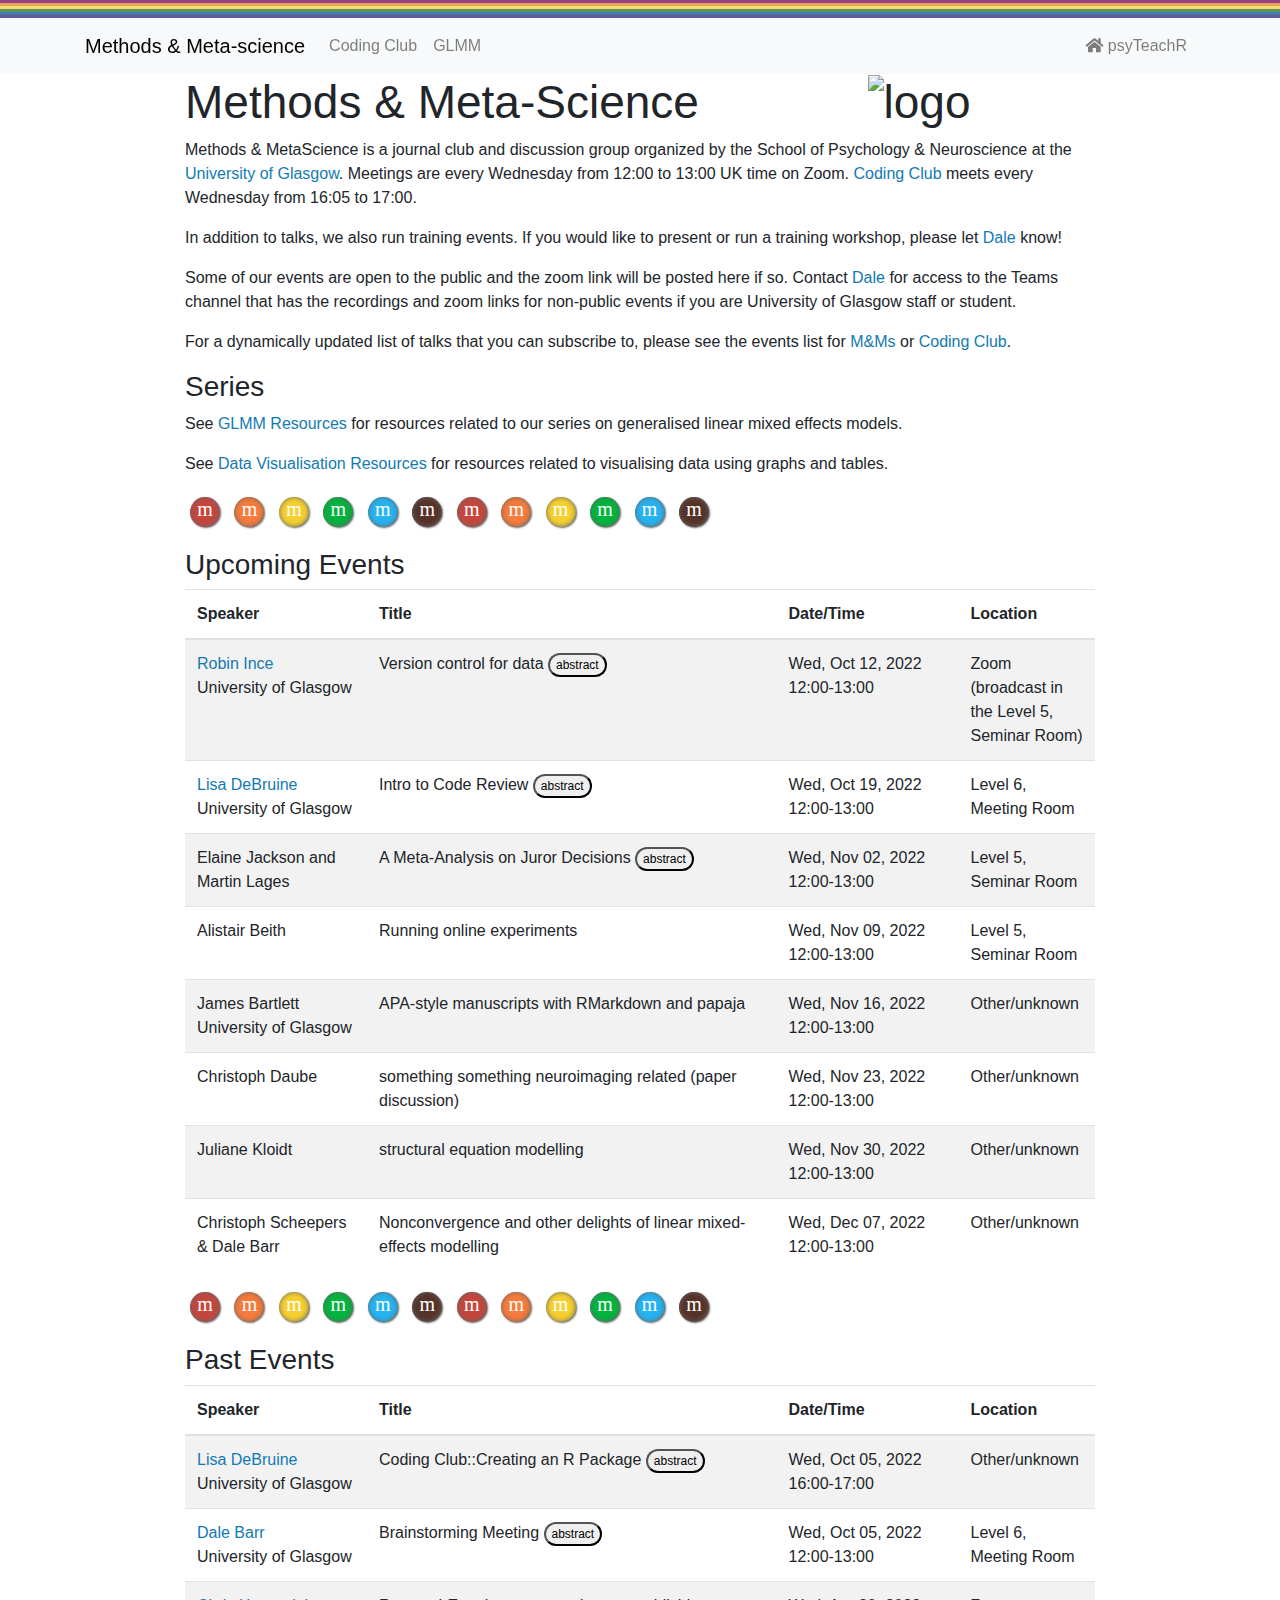
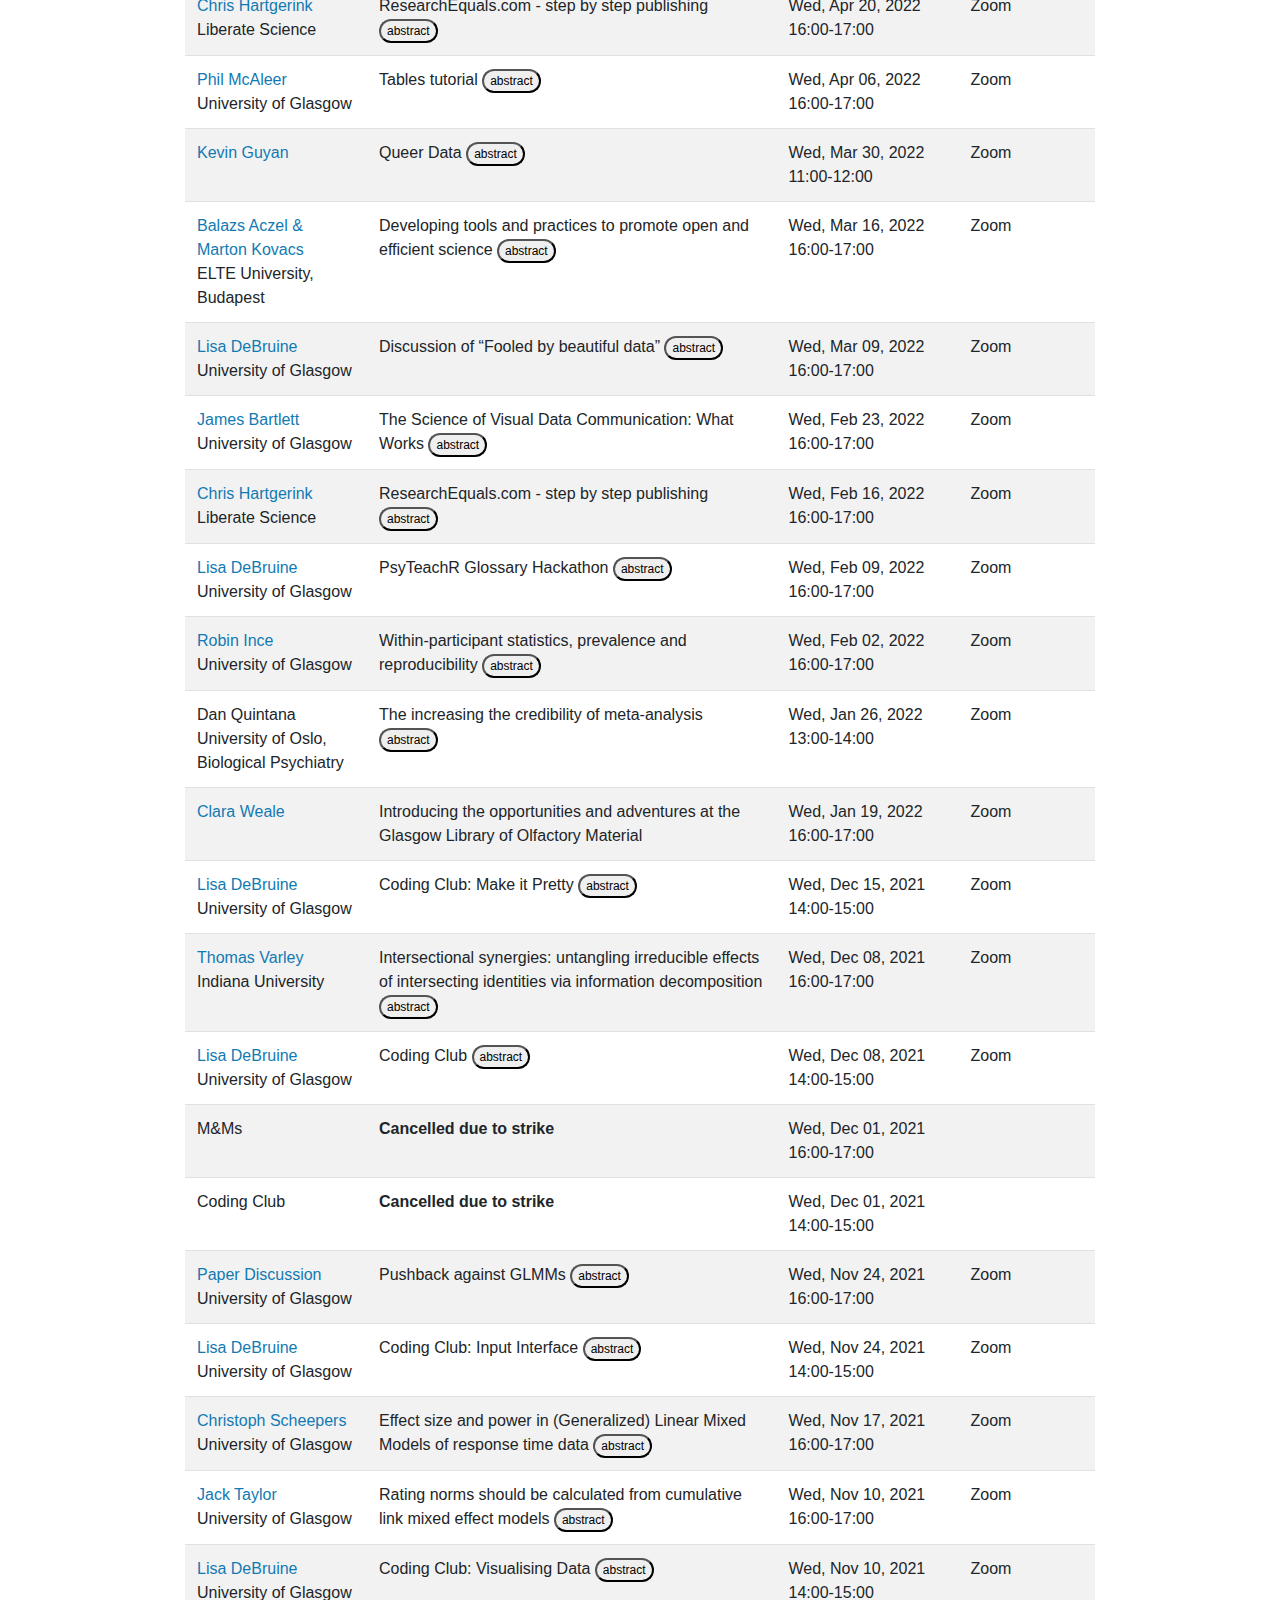
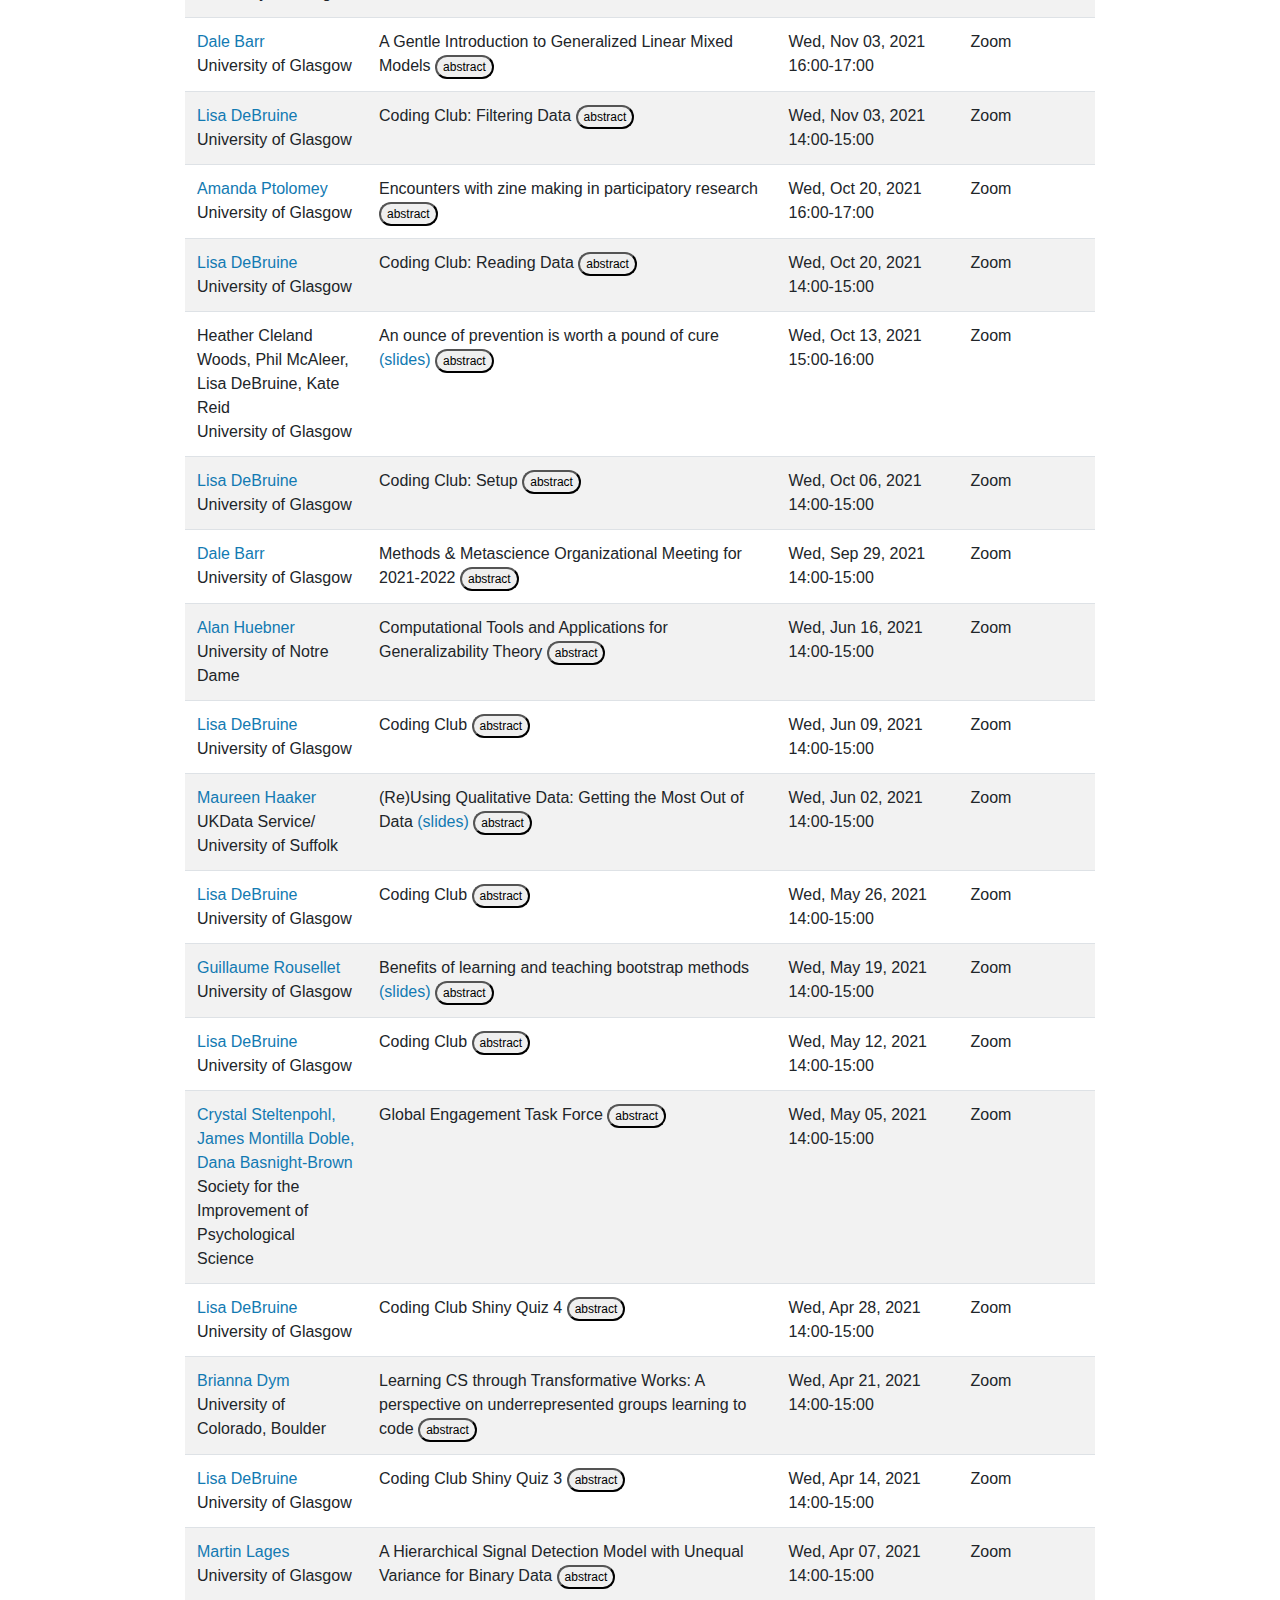
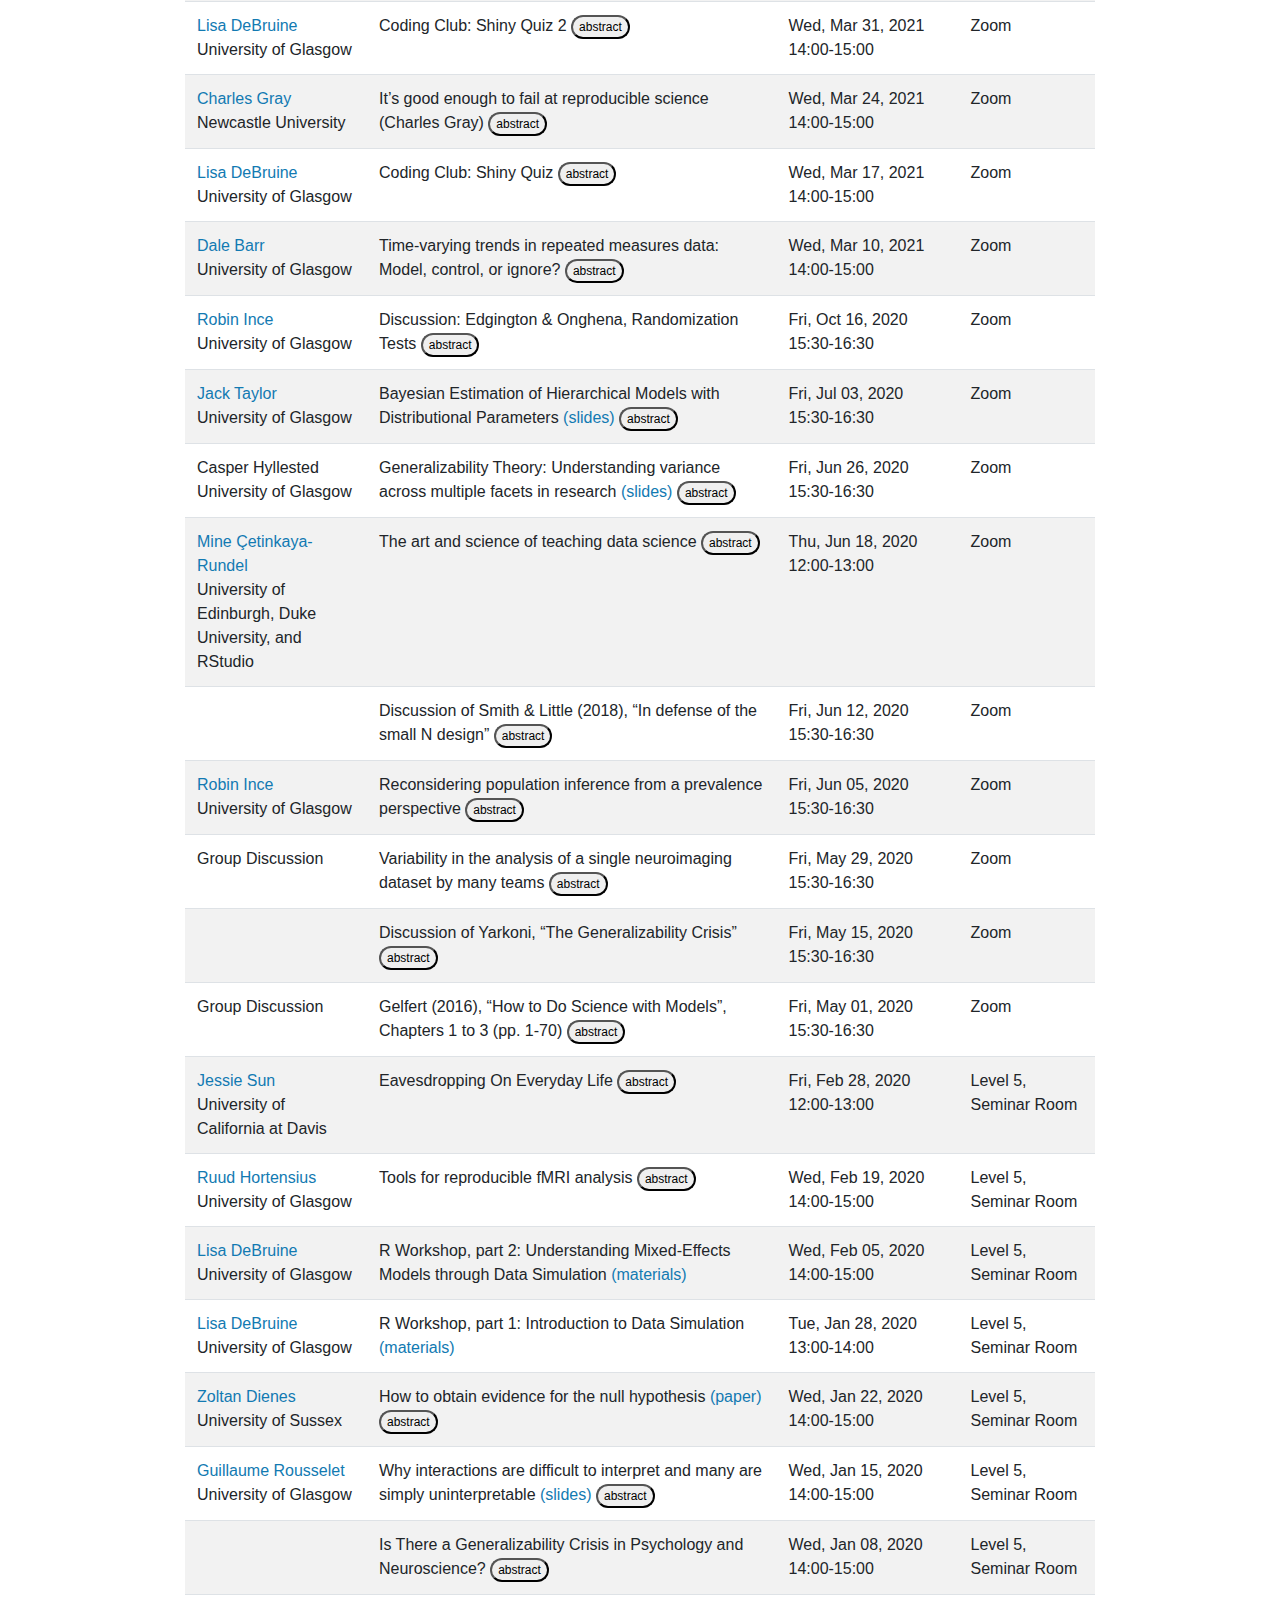
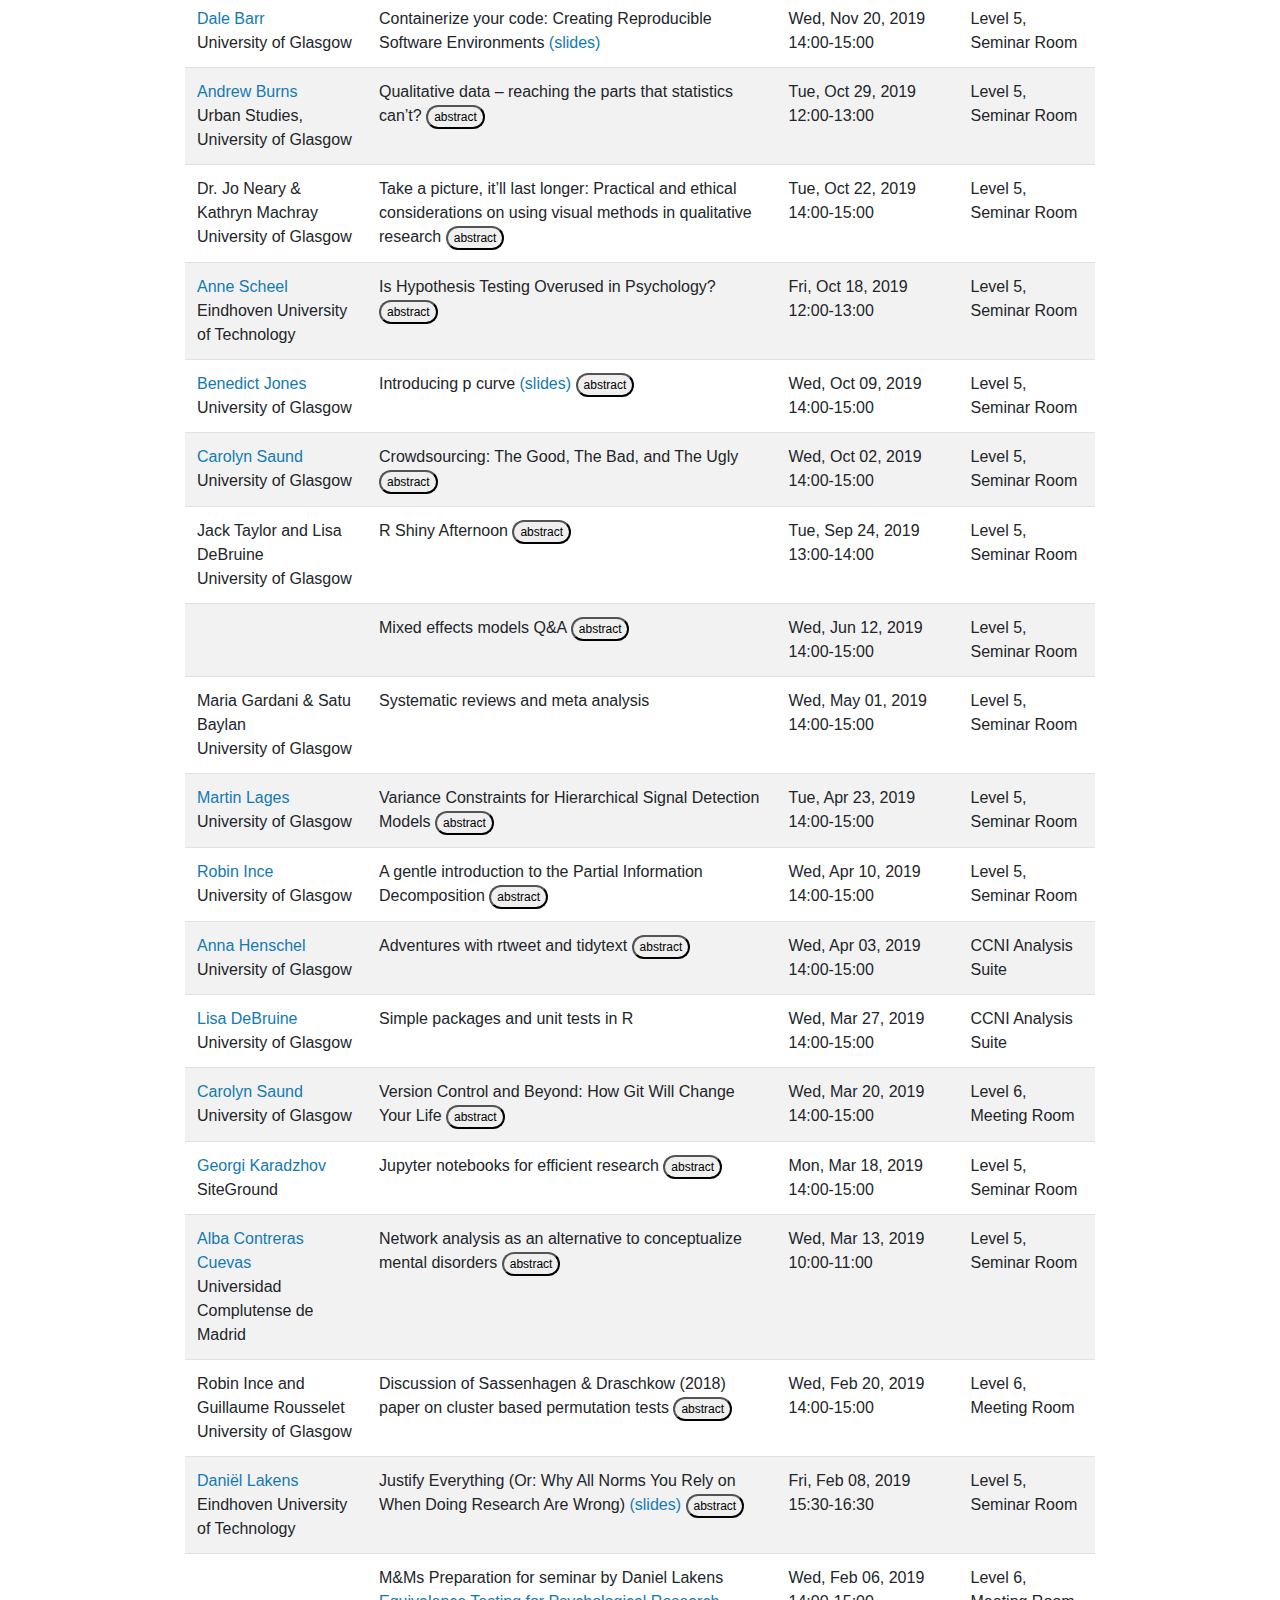
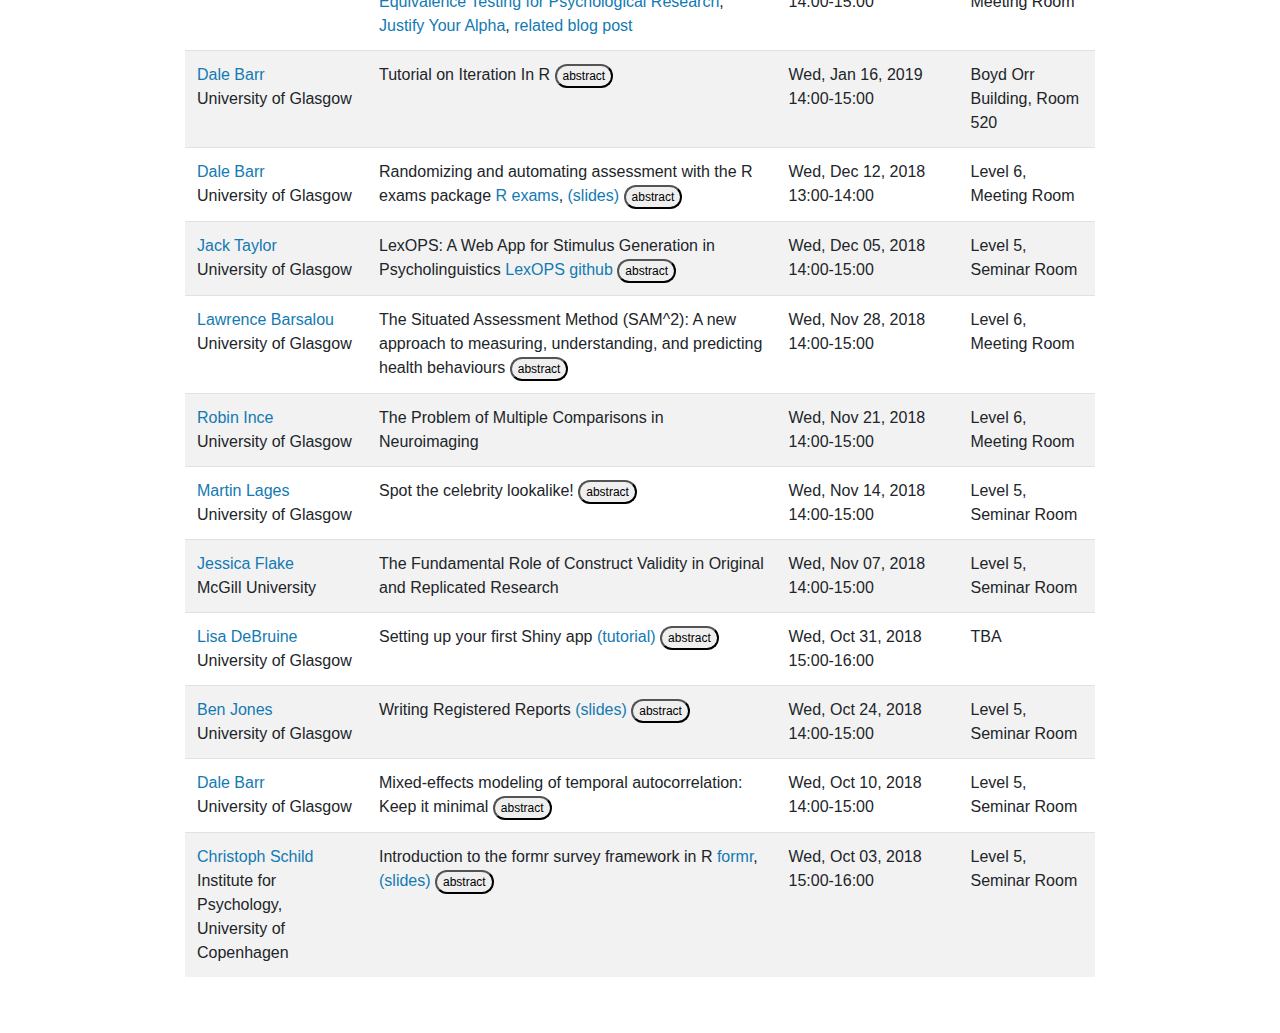
==== commit e606d41c: "updates for Dale managing and Coding club having a separate calendar" ====
--- a/docs/index.html
+++ b/docs/index.html
@@ -299,29 +299,33 @@
 to 17:00.</p>
 <p>In addition to talks, we also run training events. If you would like
 to present or run a training workshop, please let <a
-href="mailto://lisa.debruine@glasgow.ac.uk">Lisa</a> know!</p>
+href="mailto://dale.barr@glasgow.ac.uk">Dale</a> know!</p>
 <p>Some of our events are open to the public and the zoom link will be
 posted here if so. Contact <a
-href="mailto://lisa.debruine@glasgow.ac.uk">Lisa</a> for access to the
-Teams channel that has the recordings and zoom links for non-public
-events if you are University of Glasgow staff or student.</p>
+href="mailto://dale.barr@glasgow.ac.uk">Dale</a> for access to the Teams
+channel that has the recordings and zoom links for non-public events if
+you are University of Glasgow staff or student.</p>
 <p>For a dynamically updated list of talks that you can subscribe to,
-please see <a
-href="https://samoa.dcs.gla.ac.uk/events/series.jsp?series=141">the
-events list</a>.</p>
+please see the events list for <a
+href="https://samoa.dcs.gla.ac.uk/events/series.jsp?series=141">M&amp;Ms</a>
+or <a
+href="https://samoa.dcs.gla.ac.uk/events/series.jsp?series=189">Coding
+Club</a>.</p>
+<div id="series" class="section level3">
+<h3>Series</h3>
 <p>See <a href="glmm.html">GLMM Resources</a> for resources related to
 our series on generalised linear mixed effects models.</p>
+<p>See <a href="dataviz.html">Data Visualisation Resources</a> for
+resources related to visualising data using graphs and tables.</p>
 <p><span class="red mm">m</span> <span class="orange mm">m</span> <span
 class="yellow mm">m</span> <span class="green mm">m</span> <span
 class="blue mm">m</span> <span class="brown mm">m</span> <span
 class="red mm">m</span> <span class="orange mm">m</span> <span
 class="yellow mm">m</span> <span class="green mm">m</span> <span
 class="blue mm">m</span> <span class="brown mm">m</span></p>
+</div>
 <div id="upcoming-events" class="section level3">
 <h3>Upcoming Events</h3>
-<p>See <a href="dataviz.html">Data Visualisation Resources</a> for
-resources related to our ongoing series on visualising data using graphs
-and tables.</p>
 <table class="table table-striped" style="margin-left: auto; margin-right: auto;">
 <thead>
 <tr>
@@ -342,29 +346,187 @@
 <tbody>
 <tr>
 <td style="text-align:left;width: 20%; ">
-<a href="https://twitter.com/dalejbarr/">Dale Barr</a><br>University of
-Glasgow
-</td>
-<td style="text-align:left;width: 45%; ">
-Brainstorming Meeting <button>abstract</button>
-<div class="abstract">
-<p>This will be a planning meeting for the 2022-3 Methods &amp;
-Metascience (M&amp;Ms) “brown bag” journal club. Do you have ideas for
-M&amp;Ms training events, workshops, speakers, or papers to discuss? Are
-there particular topics you would like to see covered? Please come to
-our brainstorming meeting with your ideas and wishes for the coming
-year. This meeting will be IN PERSON in the Level 6 Meeting Room.</p>
-If you cannot attend, please send any thoughts you have to Dale. Feel
-free to bring your lunch!
-</div>
-</td>
-<td style="text-align:left;width: 20%; ">
-Wed, Oct 05, 2022<br>12:00-13:00
+<a
+href="https://www.gla.ac.uk/schools/psychologyneuroscience/staff/robinince/">Robin
+Ince</a><br>University of Glasgow
+</td>
+<td style="text-align:left;width: 45%; ">
+Version control for data <button>abstract</button>
+<div class="abstract">
+Git is now widely used for tracking and managing changes to source code
+and text, but systematically tracking changes to data is less common.
+There are now a range of tools available to track data from acquisition,
+through analysis to results. This informal session will give a quick
+overview of tools I looked at to address this problem, including Git
+LFS, git-annex, DVC and Datalad. I briefly cover the features of each of
+these and why I chose DVC. I will then do a short demo of using DVC to
+track changes to data, and keep data in sync between collaborators or
+different computers. You can install DVC if you want to follow along
+(not required): <a href="https://dvc.org/doc/install"
+class="uri">https://dvc.org/doc/install</a> Time permitting, we will
+talk a bit about DVC functionality around defining reproducible analysis
+pipelines.
+</div>
+</td>
+<td style="text-align:left;width: 20%; ">
+Wed, Oct 12, 2022<br>12:00-13:00
+</td>
+<td style="text-align:left;width: 15%; ">
+Zoom (broadcast in the Level 5, Seminar Room)
+</td>
+</tr>
+<tr>
+<td style="text-align:left;width: 20%; ">
+<a href="https://github.com/code-check-club">Lisa
+DeBruine</a><br>University of Glasgow
+</td>
+<td style="text-align:left;width: 45%; ">
+Intro to Code Review <button>abstract</button>
+<div class="abstract">
+Research transparency and integrity benefit greatly from computationally
+reproducible code, and there is an increasing emphasis on learning the
+skills to code. However, there hasn’t been as much emphasis on learning
+the skills to check code. People cite a lack of time, expertise, and
+incentives as reasons that they don’t ask others to review their
+research code, but the most commonly cited reason was embarrassment for
+others to see their code. In this introductory session, I will cover the
+goals of code review, some key concepts, and present checklists for
+preparing your code to be reviewed and for reviewing others’ code. We
+will also do a mock review of
+<a href="https://code-check-club.github.io/code-check-club/">my own
+code</a>. The hope is that code check sessions can become a regular part
+of the M&amp;Ms seminar series.
+</div>
+</td>
+<td style="text-align:left;width: 20%; ">
+Wed, Oct 19, 2022<br>12:00-13:00
 </td>
 <td style="text-align:left;width: 15%; ">
 Level 6, Meeting Room
 </td>
 </tr>
+<tr>
+<td style="text-align:left;width: 20%; ">
+Elaine Jackson and Martin Lages<br>
+</td>
+<td style="text-align:left;width: 45%; ">
+A Meta-Analysis on Juror Decisions <button>abstract</button>
+<div class="abstract">
+We are interested in whether the English verdict system (guilty/not
+guilty) and Scottish verdict system (guilty/not proven/not guilty)
+affects conviction rates as reported in ten studies with different crime
+types (e.g., murder, assault, rape) and a total of 1,986 jurors. The
+results of a logistic regression with mixed effects suggest a
+significant decrease of convictions for the Scottish compared to the
+English verdict system. We discuss some implications of this result.
+</div>
+</td>
+<td style="text-align:left;width: 20%; ">
+Wed, Nov 02, 2022<br>12:00-13:00
+</td>
+<td style="text-align:left;width: 15%; ">
+Level 5, Seminar Room
+</td>
+</tr>
+<tr>
+<td style="text-align:left;width: 20%; ">
+Alistair Beith<br>
+</td>
+<td style="text-align:left;width: 45%; ">
+Running online experiments
+</td>
+<td style="text-align:left;width: 20%; ">
+Wed, Nov 09, 2022<br>12:00-13:00
+</td>
+<td style="text-align:left;width: 15%; ">
+Level 5, Seminar Room
+</td>
+</tr>
+<tr>
+<td style="text-align:left;width: 20%; ">
+James Bartlett<br>University of Glasgow
+</td>
+<td style="text-align:left;width: 45%; ">
+APA-style manuscripts with RMarkdown and papaja
+</td>
+<td style="text-align:left;width: 20%; ">
+Wed, Nov 16, 2022<br>12:00-13:00
+</td>
+<td style="text-align:left;width: 15%; ">
+Other/unknown
+</td>
+</tr>
+<tr>
+<td style="text-align:left;width: 20%; ">
+Christoph Daube<br>
+</td>
+<td style="text-align:left;width: 45%; ">
+something something neuroimaging related (paper discussion)
+</td>
+<td style="text-align:left;width: 20%; ">
+Wed, Nov 23, 2022<br>12:00-13:00
+</td>
+<td style="text-align:left;width: 15%; ">
+Other/unknown
+</td>
+</tr>
+<tr>
+<td style="text-align:left;width: 20%; ">
+Juliane Kloidt<br>
+</td>
+<td style="text-align:left;width: 45%; ">
+structural equation modelling
+</td>
+<td style="text-align:left;width: 20%; ">
+Wed, Nov 30, 2022<br>12:00-13:00
+</td>
+<td style="text-align:left;width: 15%; ">
+Other/unknown
+</td>
+</tr>
+<tr>
+<td style="text-align:left;width: 20%; ">
+Christoph Scheepers &amp; Dale Barr<br>
+</td>
+<td style="text-align:left;width: 45%; ">
+Nonconvergence and other delights of linear mixed-effects modelling
+</td>
+<td style="text-align:left;width: 20%; ">
+Wed, Dec 07, 2022<br>12:00-13:00
+</td>
+<td style="text-align:left;width: 15%; ">
+Other/unknown
+</td>
+</tr>
+</tbody>
+</table>
+<p><span class="red mm">m</span> <span class="orange mm">m</span> <span
+class="yellow mm">m</span> <span class="green mm">m</span> <span
+class="blue mm">m</span> <span class="brown mm">m</span> <span
+class="red mm">m</span> <span class="orange mm">m</span> <span
+class="yellow mm">m</span> <span class="green mm">m</span> <span
+class="blue mm">m</span> <span class="brown mm">m</span></p>
+</div>
+<div id="past-events" class="section level3">
+<h3>Past Events</h3>
+<table class="table table-striped" style="margin-left: auto; margin-right: auto;">
+<thead>
+<tr>
+<th style="text-align:left;position: sticky; top:0; background-color: #FFFFFF;">
+Speaker
+</th>
+<th style="text-align:left;position: sticky; top:0; background-color: #FFFFFF;">
+Title
+</th>
+<th style="text-align:left;position: sticky; top:0; background-color: #FFFFFF;">
+Date/Time
+</th>
+<th style="text-align:left;position: sticky; top:0; background-color: #FFFFFF;">
+Location
+</th>
+</tr>
+</thead>
+<tbody>
 <tr>
 <td style="text-align:left;width: 20%; ">
 <a href="https://psyteachr.github.io/intro-r-pkgs/%22">Lisa
@@ -398,171 +560,29 @@
 </tr>
 <tr>
 <td style="text-align:left;width: 20%; ">
-<a
-href="https://www.gla.ac.uk/schools/psychologyneuroscience/staff/robinince/">Robin
-Ince</a><br>University of Glasgow
-</td>
-<td style="text-align:left;width: 45%; ">
-Version control for data <button>abstract</button>
-<div class="abstract">
-Git is now widely used for tracking and managing changes to source code
-and text, but systematically tracking changes to data is less common.
-There are now a range of tools available to track data from acquisition,
-through analysis to results. This informal session will give a quick
-overview of tools I looked at to address this problem, including Git
-LFS, git-annex, DVC and Datalad. I briefly cover the features of each of
-these and why I chose DVC. I will then do a short demo of using DVC to
-track changes to data, and keep data in sync between collaborators or
-different computers. You can install DVC if you want to follow along
-(not required): <a href="https://dvc.org/doc/install"
-class="uri">https://dvc.org/doc/install</a> Time permitting, we will
-talk a bit about DVC functionality around defining reproducible analysis
-pipelines.
-</div>
-</td>
-<td style="text-align:left;width: 20%; ">
-Wed, Oct 12, 2022<br>12:00-13:00
-</td>
-<td style="text-align:left;width: 15%; ">
-Zoom
-</td>
-</tr>
-<tr>
-<td style="text-align:left;width: 20%; ">
-<a href="https://psyteachr.github.io/intro-r-pkgs/02-data.html">Lisa
-DeBruine</a><br>University of Glasgow
-</td>
-<td style="text-align:left;width: 45%; ">
-Coding Club::Adding Data <button>abstract</button>
-<div class="abstract">
-Add datasets to your package and document them with a codebook. You can
-use our demo data or your own.
-</div>
-</td>
-<td style="text-align:left;width: 20%; ">
-Wed, Oct 12, 2022<br>16:00-17:00
-</td>
-<td style="text-align:left;width: 15%; ">
-Other/unknown
-</td>
-</tr>
-<tr>
-<td style="text-align:left;width: 20%; ">
-<a href="https://github.com/code-check-club">Lisa
-DeBruine</a><br>University of Glasgow
-</td>
-<td style="text-align:left;width: 45%; ">
-Intro to Code Review <button>abstract</button>
-<div class="abstract">
-Research transparency and integrity benefit greatly from computationally
-reproducible code, and there is an increasing emphasis on learning the
-skills to code. However, there hasn’t been as much emphasis on learning
-the skills to check code. People cite a lack of time, expertise, and
-incentives as reasons that they don’t ask others to review their
-research code, but the most commonly cited reason was embarrassment for
-others to see their code. In this introductory session, I will cover the
-goals of code review, some key concepts, and present checklists for
-preparing your code to be reviewed and for reviewing others’ code. We
-will also do a mock review of
-<a href="https://code-check-club.github.io/code-check-club/">my own
-code</a>. The hope is that code check sessions can become a regular part
-of the M&amp;Ms seminar series.
-</div>
-</td>
-<td style="text-align:left;width: 20%; ">
-Wed, Oct 19, 2022<br>12:00-13:00
+<a href="https://twitter.com/dalejbarr/">Dale Barr</a><br>University of
+Glasgow
+</td>
+<td style="text-align:left;width: 45%; ">
+Brainstorming Meeting <button>abstract</button>
+<div class="abstract">
+<p>This will be a planning meeting for the 2022-3 Methods &amp;
+Metascience (M&amp;Ms) “brown bag” journal club. Do you have ideas for
+M&amp;Ms training events, workshops, speakers, or papers to discuss? Are
+there particular topics you would like to see covered? Please come to
+our brainstorming meeting with your ideas and wishes for the coming
+year. This meeting will be IN PERSON in the Level 6 Meeting Room.</p>
+If you cannot attend, please send any thoughts you have to Dale. Feel
+free to bring your lunch!
+</div>
+</td>
+<td style="text-align:left;width: 20%; ">
+Wed, Oct 05, 2022<br>12:00-13:00
 </td>
 <td style="text-align:left;width: 15%; ">
 Level 6, Meeting Room
 </td>
 </tr>
-<tr>
-<td style="text-align:left;width: 20%; ">
-<a
-href="https://psyteachr.github.io/intro-r-pkgs/03-functions.html">Lisa
-DeBruine</a><br>University of Glasgow
-</td>
-<td style="text-align:left;width: 45%; ">
-Coding Club::Custom Functions <button>abstract</button>
-<div class="abstract">
-Learn to write custom functions and include them in your package.
-</div>
-</td>
-<td style="text-align:left;width: 20%; ">
-Wed, Oct 19, 2022<br>16:00-17:00
-</td>
-<td style="text-align:left;width: 15%; ">
-Other/unknown
-</td>
-</tr>
-<tr>
-<td style="text-align:left;width: 20%; ">
-<a
-href="https://psyteachr.github.io/intro-r-pkgs/04-documentation.html">Lisa
-DeBruine</a><br>University of Glasgow
-</td>
-<td style="text-align:left;width: 45%; ">
-Coding Club::Documentation <button>abstract</button>
-<div class="abstract">
-Write function documentation using the roxygen format. This is what
-creates the help documentation for functions.
-</div>
-</td>
-<td style="text-align:left;width: 20%; ">
-Wed, Oct 26, 2022<br>16:00-17:00
-</td>
-<td style="text-align:left;width: 15%; ">
-Other/unknown
-</td>
-</tr>
-<tr>
-<td style="text-align:left;width: 20%; ">
-<a
-href="https://psyteachr.github.io/intro-r-pkgs/05-unit-tests.html">Lisa
-DeBruine</a><br>University of Glasgow
-</td>
-<td style="text-align:left;width: 45%; ">
-Coding Club::Unit Tests <button>abstract</button>
-<div class="abstract">
-Write unit tests for your custom functions using testthat.
-</div>
-</td>
-<td style="text-align:left;width: 20%; ">
-Wed, Nov 02, 2022<br>16:00-17:00
-</td>
-<td style="text-align:left;width: 15%; ">
-Other/unknown
-</td>
-</tr>
-</tbody>
-</table>
-<p><span class="red mm">m</span> <span class="orange mm">m</span> <span
-class="yellow mm">m</span> <span class="green mm">m</span> <span
-class="blue mm">m</span> <span class="brown mm">m</span> <span
-class="red mm">m</span> <span class="orange mm">m</span> <span
-class="yellow mm">m</span> <span class="green mm">m</span> <span
-class="blue mm">m</span> <span class="brown mm">m</span></p>
-</div>
-<div id="past-events" class="section level3">
-<h3>Past Events</h3>
-<table class="table table-striped" style="margin-left: auto; margin-right: auto;">
-<thead>
-<tr>
-<th style="text-align:left;position: sticky; top:0; background-color: #FFFFFF;">
-Speaker
-</th>
-<th style="text-align:left;position: sticky; top:0; background-color: #FFFFFF;">
-Title
-</th>
-<th style="text-align:left;position: sticky; top:0; background-color: #FFFFFF;">
-Date/Time
-</th>
-<th style="text-align:left;position: sticky; top:0; background-color: #FFFFFF;">
-Location
-</th>
-</tr>
-</thead>
-<tbody>
 <tr>
 <td style="text-align:left;width: 20%; ">
 <a href="ResearchEquals.com">Chris Hartgerink</a><br>Liberate Science
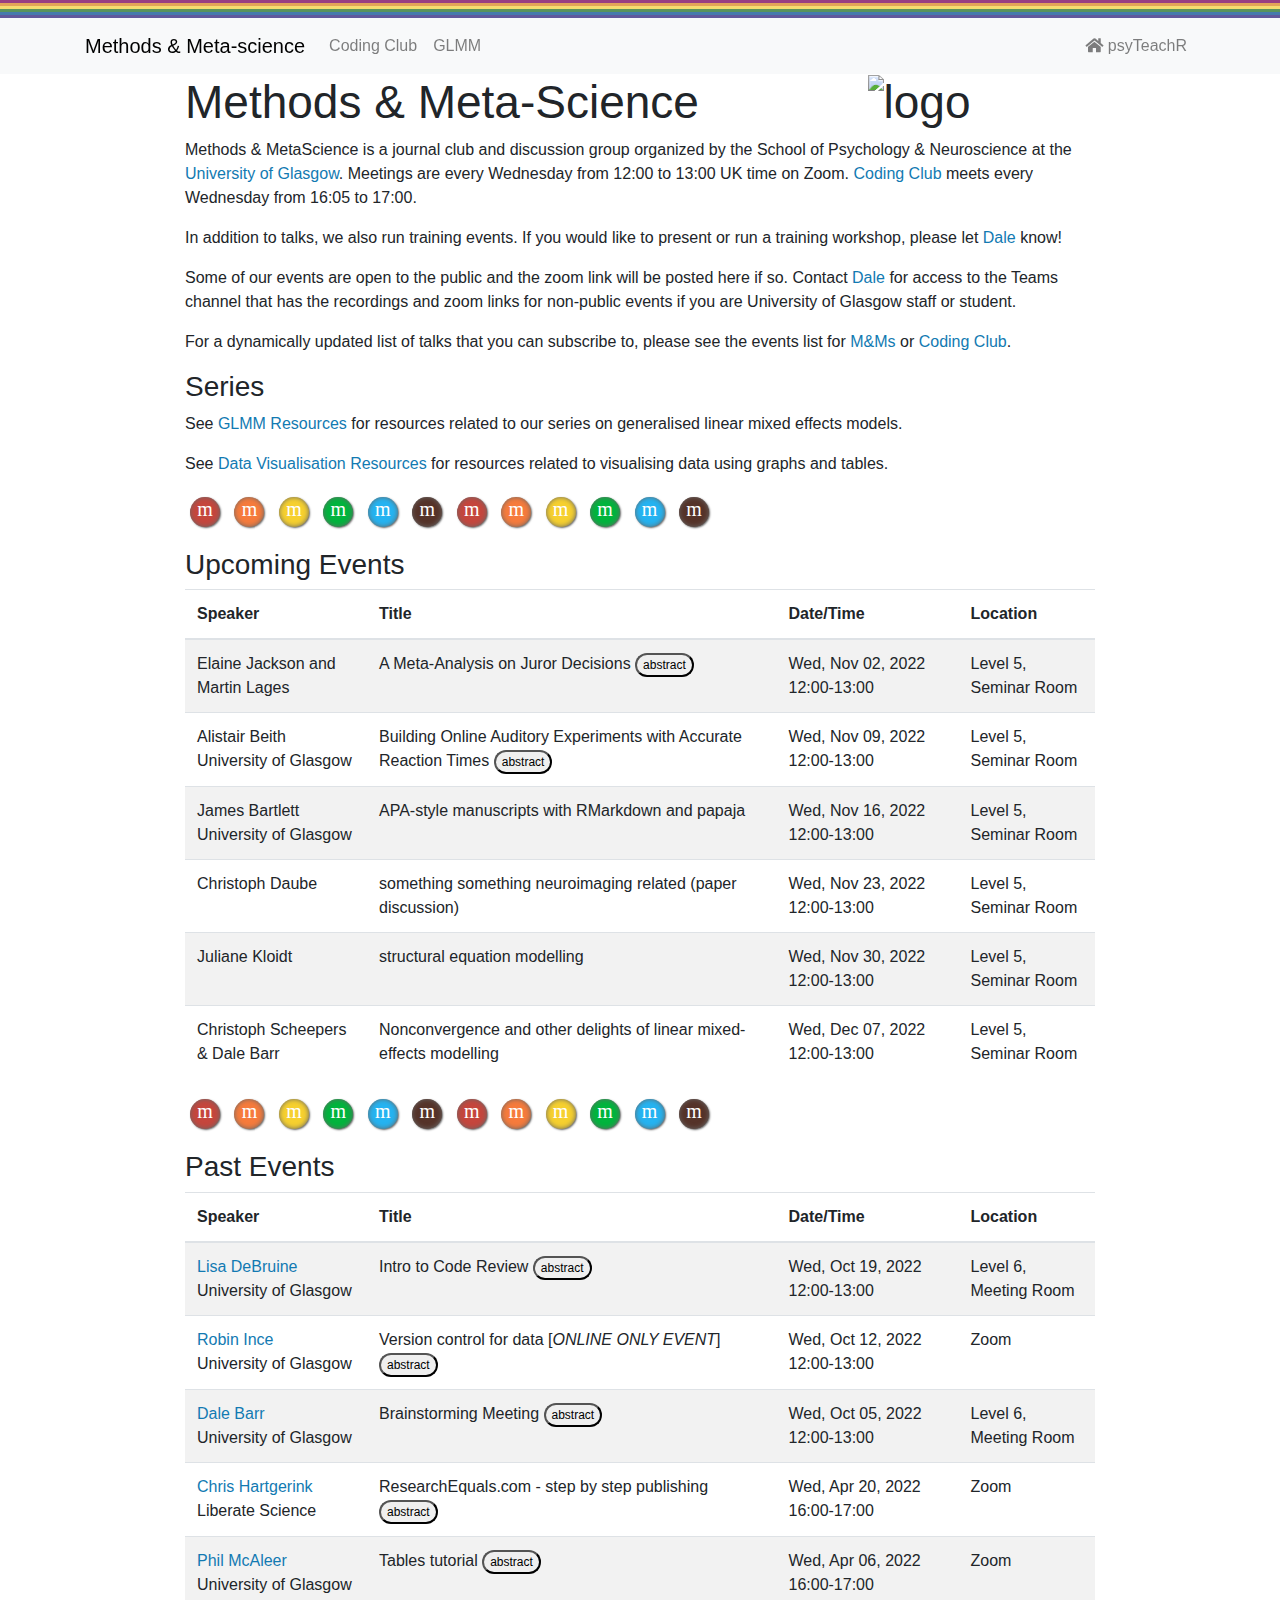
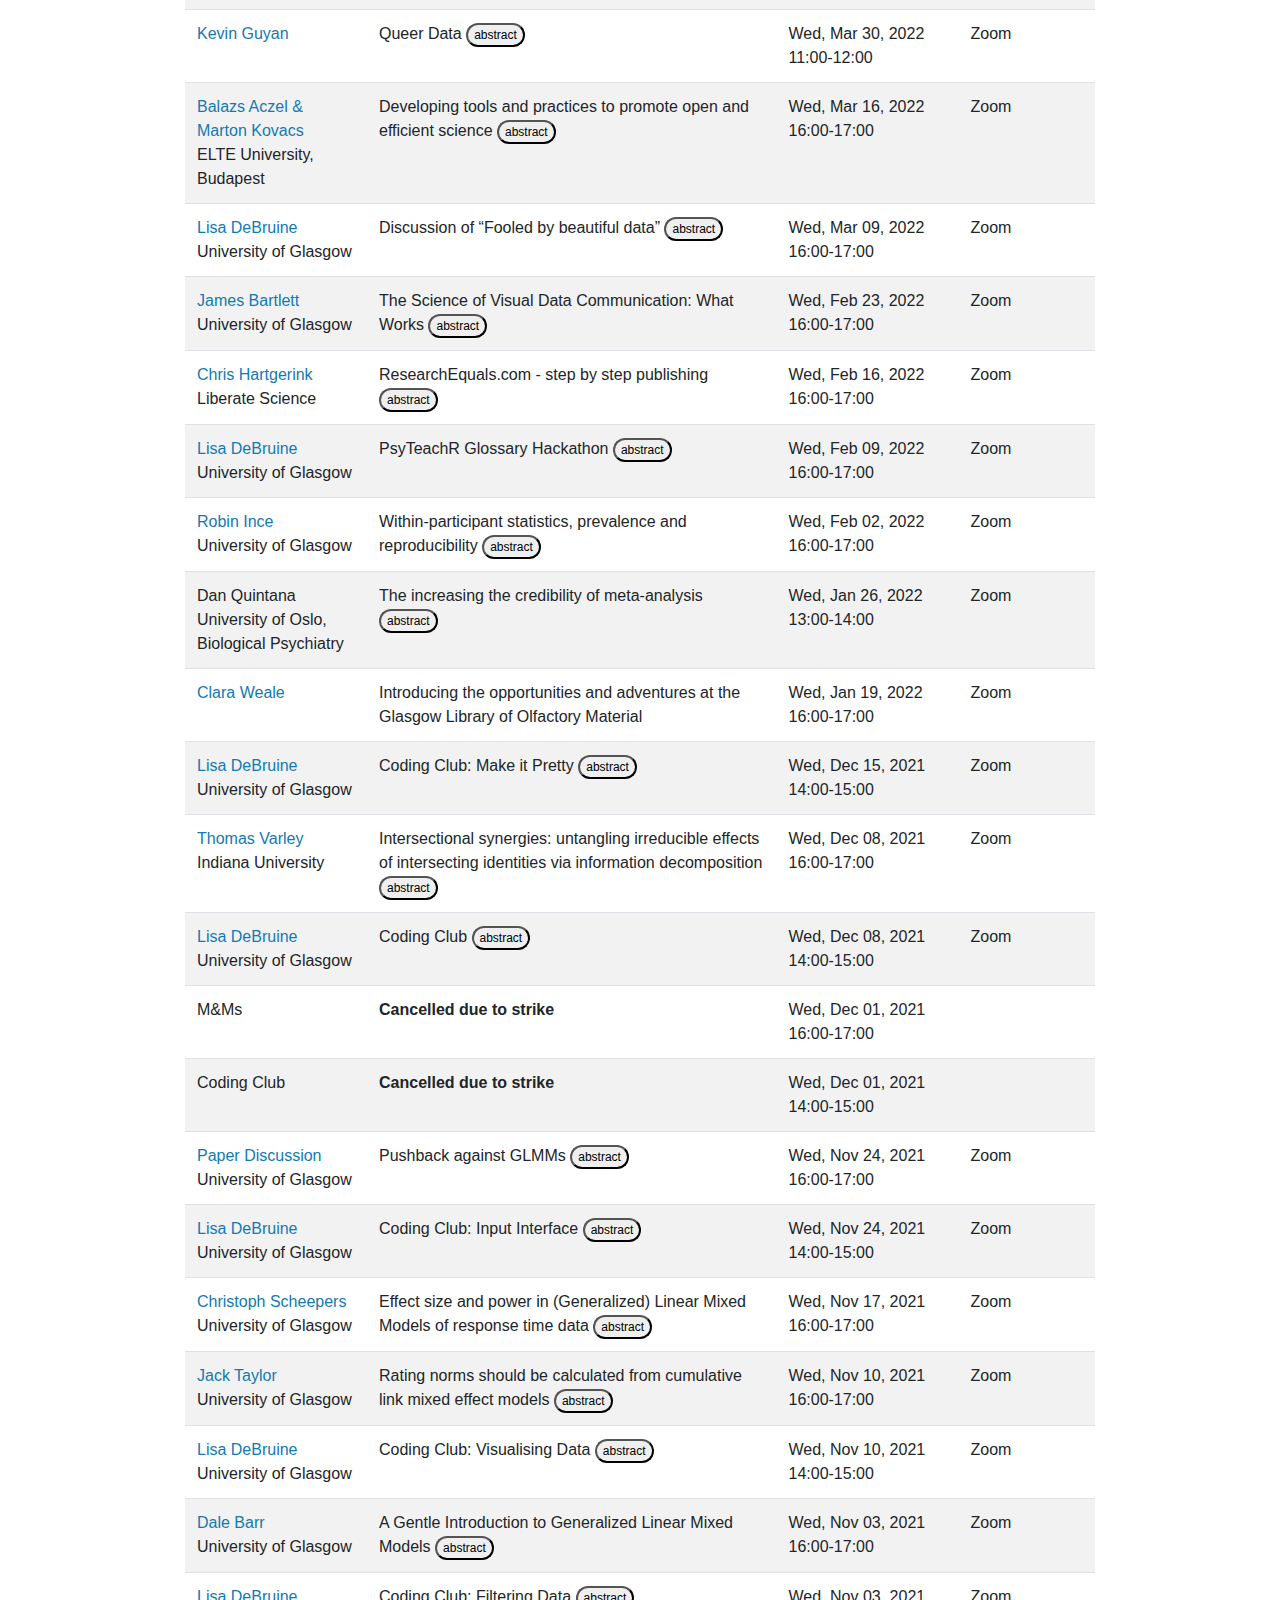
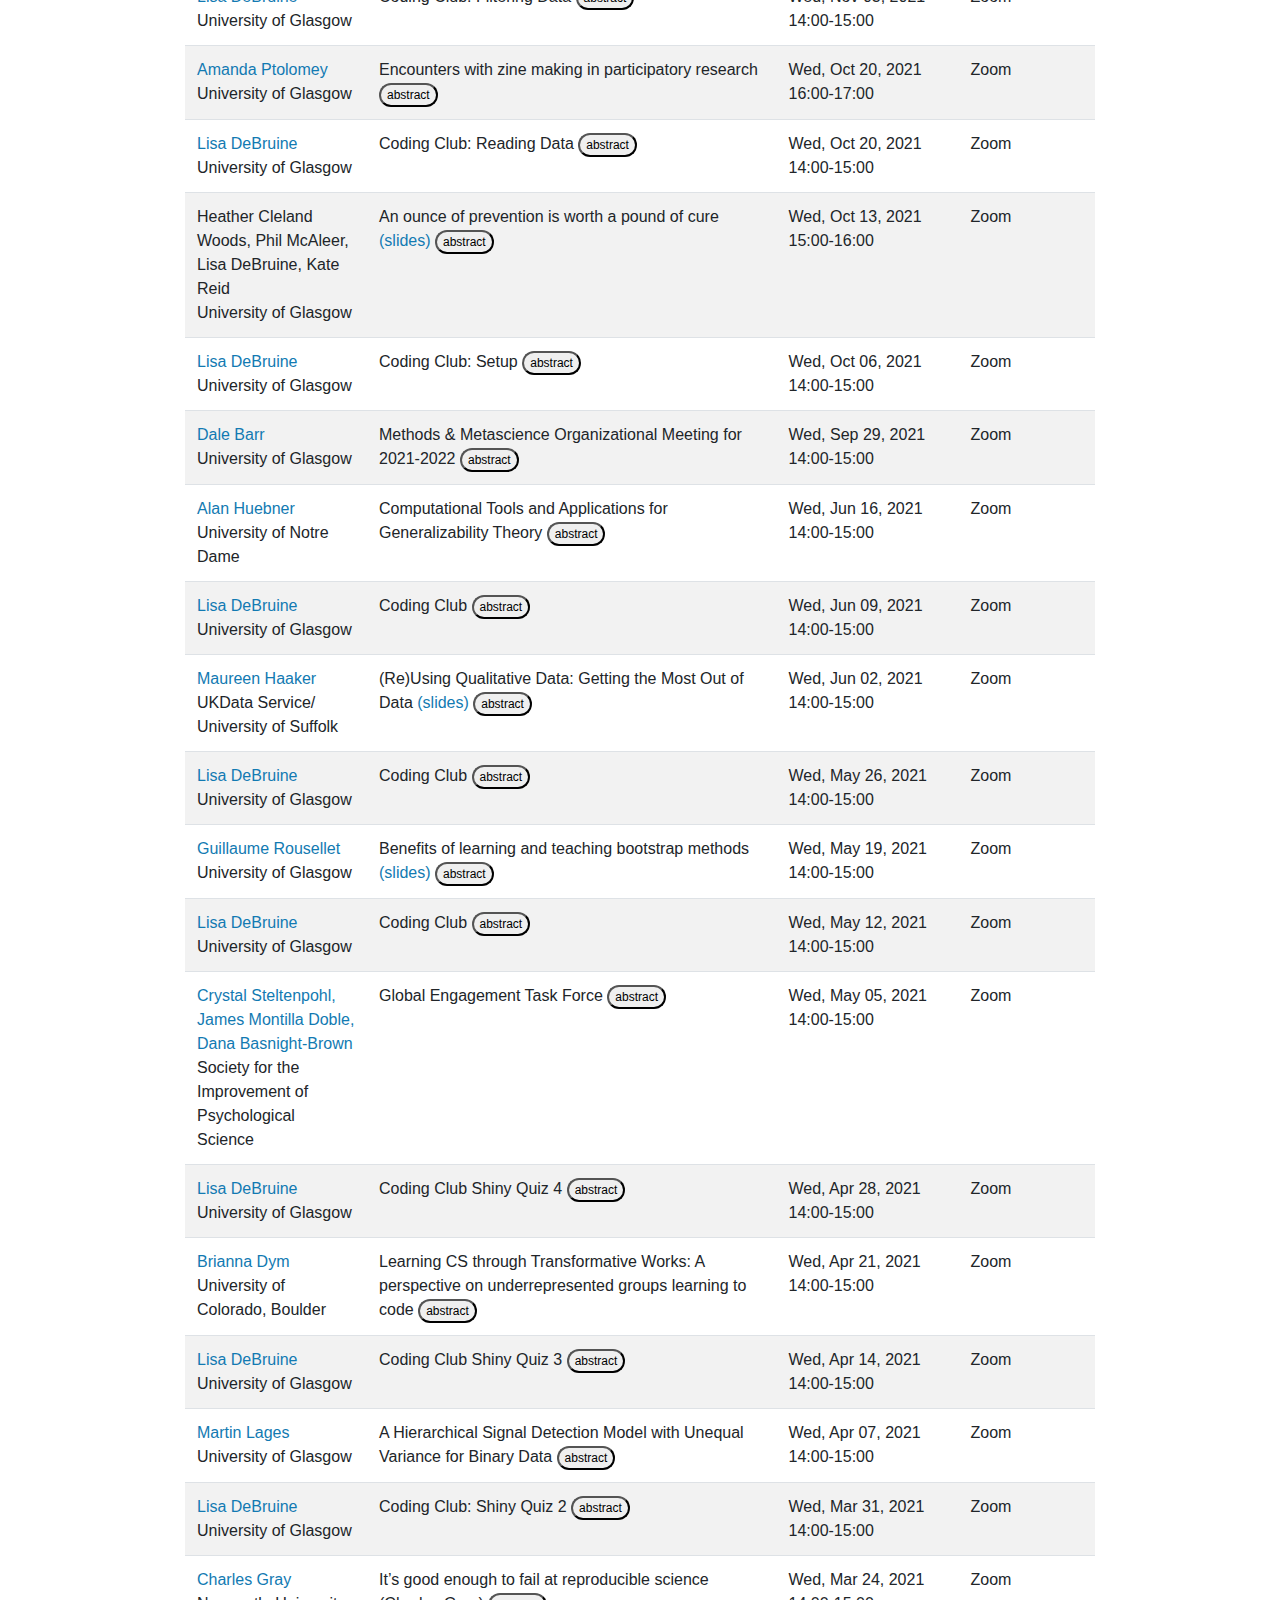
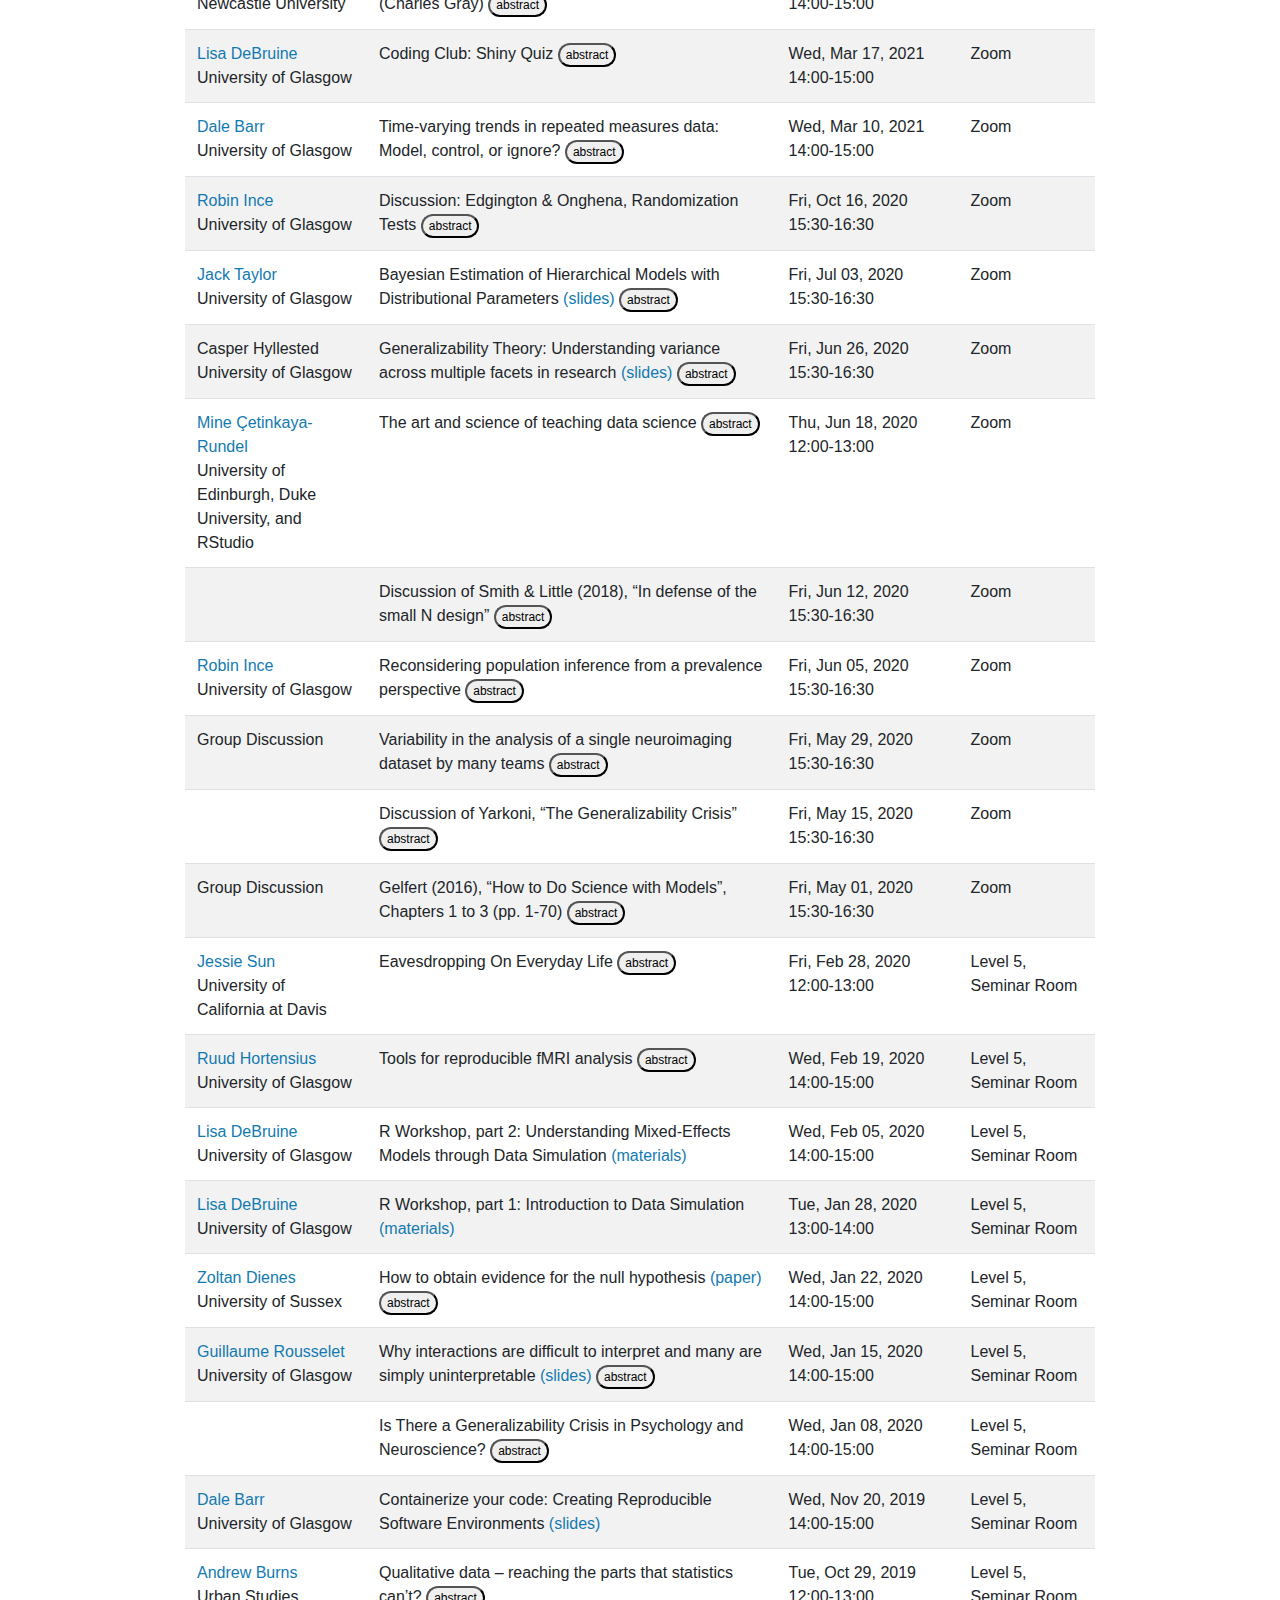
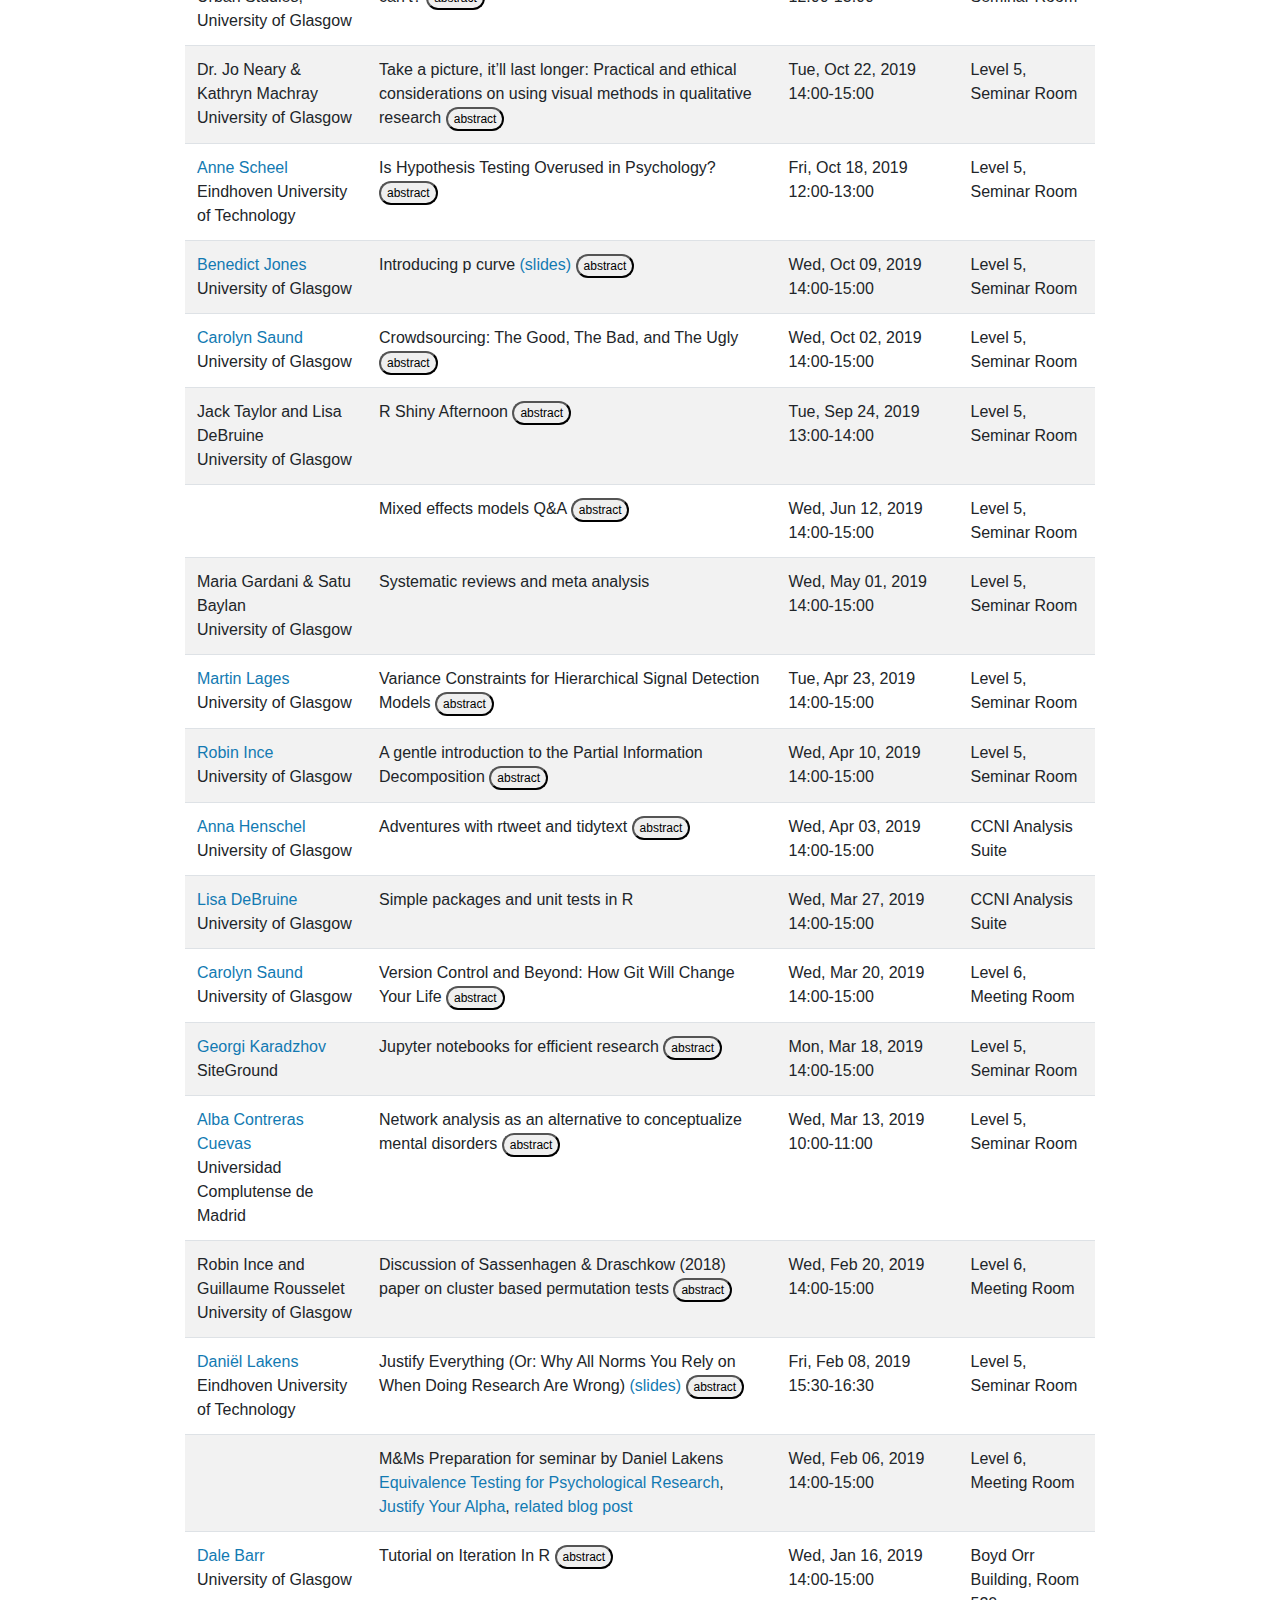
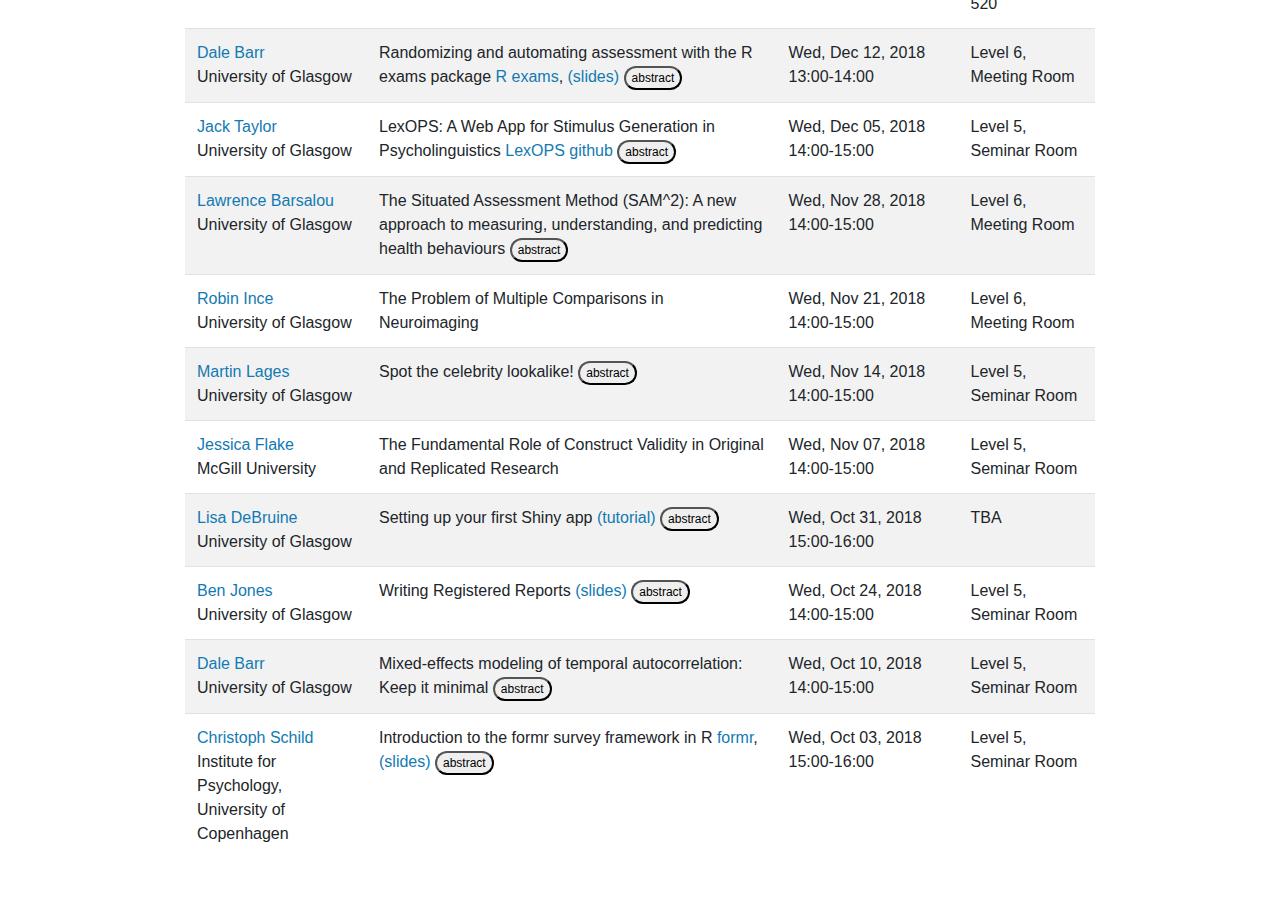
==== commit 89e727a9: "fix unknown location" ====
--- a/docs/index.html
+++ b/docs/index.html
@@ -346,12 +346,182 @@
 <tbody>
 <tr>
 <td style="text-align:left;width: 20%; ">
+Elaine Jackson and Martin Lages<br>
+</td>
+<td style="text-align:left;width: 45%; ">
+A Meta-Analysis on Juror Decisions <button>abstract</button>
+<div class="abstract">
+We are interested in whether the English verdict system (guilty/not
+guilty) and Scottish verdict system (guilty/not proven/not guilty)
+affects conviction rates as reported in ten studies with different crime
+types (e.g., murder, assault, rape) and a total of 1,986 jurors. The
+results of a logistic regression with mixed effects suggest a
+significant decrease of convictions for the Scottish compared to the
+English verdict system. We discuss some implications of this result.
+</div>
+</td>
+<td style="text-align:left;width: 20%; ">
+Wed, Nov 02, 2022<br>12:00-13:00
+</td>
+<td style="text-align:left;width: 15%; ">
+Level 5, Seminar Room
+</td>
+</tr>
+<tr>
+<td style="text-align:left;width: 20%; ">
+Alistair Beith<br>University of Glasgow
+</td>
+<td style="text-align:left;width: 45%; ">
+Building Online Auditory Experiments with Accurate Reaction Times
+<button>abstract</button>
+<div class="abstract">
+<p>How much trust are you willing to put in the audio equipment that a
+participant uses to take part in your online study? Many experiment
+building tools create studies that perform well in the lab but with no
+way of knowing how they perform in the wild. The solution to this
+problem is not just to improve the performance, but also to measure
+it.</p>
+This tutorial will present a selection of tools for building your own
+auditory experiments with jsPsych and measuring the timing accuracy of
+responses. With these tools you can present auditory stimuli with sample
+level precision and collect responses with well defined errors. No
+knowledge of jsPsych or participation is required.
+</div>
+</td>
+<td style="text-align:left;width: 20%; ">
+Wed, Nov 09, 2022<br>12:00-13:00
+</td>
+<td style="text-align:left;width: 15%; ">
+Level 5, Seminar Room
+</td>
+</tr>
+<tr>
+<td style="text-align:left;width: 20%; ">
+James Bartlett<br>University of Glasgow
+</td>
+<td style="text-align:left;width: 45%; ">
+APA-style manuscripts with RMarkdown and papaja
+</td>
+<td style="text-align:left;width: 20%; ">
+Wed, Nov 16, 2022<br>12:00-13:00
+</td>
+<td style="text-align:left;width: 15%; ">
+Level 5, Seminar Room
+</td>
+</tr>
+<tr>
+<td style="text-align:left;width: 20%; ">
+Christoph Daube<br>
+</td>
+<td style="text-align:left;width: 45%; ">
+something something neuroimaging related (paper discussion)
+</td>
+<td style="text-align:left;width: 20%; ">
+Wed, Nov 23, 2022<br>12:00-13:00
+</td>
+<td style="text-align:left;width: 15%; ">
+Level 5, Seminar Room
+</td>
+</tr>
+<tr>
+<td style="text-align:left;width: 20%; ">
+Juliane Kloidt<br>
+</td>
+<td style="text-align:left;width: 45%; ">
+structural equation modelling
+</td>
+<td style="text-align:left;width: 20%; ">
+Wed, Nov 30, 2022<br>12:00-13:00
+</td>
+<td style="text-align:left;width: 15%; ">
+Level 5, Seminar Room
+</td>
+</tr>
+<tr>
+<td style="text-align:left;width: 20%; ">
+Christoph Scheepers &amp; Dale Barr<br>
+</td>
+<td style="text-align:left;width: 45%; ">
+Nonconvergence and other delights of linear mixed-effects modelling
+</td>
+<td style="text-align:left;width: 20%; ">
+Wed, Dec 07, 2022<br>12:00-13:00
+</td>
+<td style="text-align:left;width: 15%; ">
+Level 5, Seminar Room
+</td>
+</tr>
+</tbody>
+</table>
+<p><span class="red mm">m</span> <span class="orange mm">m</span> <span
+class="yellow mm">m</span> <span class="green mm">m</span> <span
+class="blue mm">m</span> <span class="brown mm">m</span> <span
+class="red mm">m</span> <span class="orange mm">m</span> <span
+class="yellow mm">m</span> <span class="green mm">m</span> <span
+class="blue mm">m</span> <span class="brown mm">m</span></p>
+</div>
+<div id="past-events" class="section level3">
+<h3>Past Events</h3>
+<table class="table table-striped" style="margin-left: auto; margin-right: auto;">
+<thead>
+<tr>
+<th style="text-align:left;position: sticky; top:0; background-color: #FFFFFF;">
+Speaker
+</th>
+<th style="text-align:left;position: sticky; top:0; background-color: #FFFFFF;">
+Title
+</th>
+<th style="text-align:left;position: sticky; top:0; background-color: #FFFFFF;">
+Date/Time
+</th>
+<th style="text-align:left;position: sticky; top:0; background-color: #FFFFFF;">
+Location
+</th>
+</tr>
+</thead>
+<tbody>
+<tr>
+<td style="text-align:left;width: 20%; ">
+<a href="https://github.com/code-check-club">Lisa
+DeBruine</a><br>University of Glasgow
+</td>
+<td style="text-align:left;width: 45%; ">
+Intro to Code Review <button>abstract</button>
+<div class="abstract">
+<p>Research transparency and integrity benefit greatly from
+computationally reproducible code, and there is an increasing emphasis
+on learning the skills to code. However, there hasn’t been as much
+emphasis on learning the skills to check code. People cite a lack of
+time, expertise, and incentives as reasons that they don’t ask others to
+review their research code, but the most commonly cited reason was
+embarrassment for others to see their code. In this introductory
+session, I will cover the goals of code review, some key concepts, and
+present checklists for preparing your code to be reviewed and for
+reviewing others’ code. We will also do a mock review of
+<a href="https://code-check-club.github.io/code-check-club/">my own
+code</a>. The hope is that code check sessions can become a regular part
+of the M&amp;Ms seminar series.</p>
+NOTE: This is an IN PERSON event (preferred) with a hybrid option. If
+you wish to attend remotely, please contact the organiser (Dale Barr)
+for the link.
+</div>
+</td>
+<td style="text-align:left;width: 20%; ">
+Wed, Oct 19, 2022<br>12:00-13:00
+</td>
+<td style="text-align:left;width: 15%; ">
+Level 6, Meeting Room
+</td>
+</tr>
+<tr>
+<td style="text-align:left;width: 20%; ">
 <a
 href="https://www.gla.ac.uk/schools/psychologyneuroscience/staff/robinince/">Robin
 Ince</a><br>University of Glasgow
 </td>
 <td style="text-align:left;width: 45%; ">
-Version control for data <button>abstract</button>
+Version control for data [<em>ONLINE ONLY EVENT</em>]
+<button>abstract</button>
 <div class="abstract">
 Git is now widely used for tracking and managing changes to source code
 and text, but systematically tracking changes to data is less common.
@@ -372,190 +542,7 @@
 Wed, Oct 12, 2022<br>12:00-13:00
 </td>
 <td style="text-align:left;width: 15%; ">
-Zoom (broadcast in the Level 5, Seminar Room)
-</td>
-</tr>
-<tr>
-<td style="text-align:left;width: 20%; ">
-<a href="https://github.com/code-check-club">Lisa
-DeBruine</a><br>University of Glasgow
-</td>
-<td style="text-align:left;width: 45%; ">
-Intro to Code Review <button>abstract</button>
-<div class="abstract">
-Research transparency and integrity benefit greatly from computationally
-reproducible code, and there is an increasing emphasis on learning the
-skills to code. However, there hasn’t been as much emphasis on learning
-the skills to check code. People cite a lack of time, expertise, and
-incentives as reasons that they don’t ask others to review their
-research code, but the most commonly cited reason was embarrassment for
-others to see their code. In this introductory session, I will cover the
-goals of code review, some key concepts, and present checklists for
-preparing your code to be reviewed and for reviewing others’ code. We
-will also do a mock review of
-<a href="https://code-check-club.github.io/code-check-club/">my own
-code</a>. The hope is that code check sessions can become a regular part
-of the M&amp;Ms seminar series.
-</div>
-</td>
-<td style="text-align:left;width: 20%; ">
-Wed, Oct 19, 2022<br>12:00-13:00
-</td>
-<td style="text-align:left;width: 15%; ">
-Level 6, Meeting Room
-</td>
-</tr>
-<tr>
-<td style="text-align:left;width: 20%; ">
-Elaine Jackson and Martin Lages<br>
-</td>
-<td style="text-align:left;width: 45%; ">
-A Meta-Analysis on Juror Decisions <button>abstract</button>
-<div class="abstract">
-We are interested in whether the English verdict system (guilty/not
-guilty) and Scottish verdict system (guilty/not proven/not guilty)
-affects conviction rates as reported in ten studies with different crime
-types (e.g., murder, assault, rape) and a total of 1,986 jurors. The
-results of a logistic regression with mixed effects suggest a
-significant decrease of convictions for the Scottish compared to the
-English verdict system. We discuss some implications of this result.
-</div>
-</td>
-<td style="text-align:left;width: 20%; ">
-Wed, Nov 02, 2022<br>12:00-13:00
-</td>
-<td style="text-align:left;width: 15%; ">
-Level 5, Seminar Room
-</td>
-</tr>
-<tr>
-<td style="text-align:left;width: 20%; ">
-Alistair Beith<br>
-</td>
-<td style="text-align:left;width: 45%; ">
-Running online experiments
-</td>
-<td style="text-align:left;width: 20%; ">
-Wed, Nov 09, 2022<br>12:00-13:00
-</td>
-<td style="text-align:left;width: 15%; ">
-Level 5, Seminar Room
-</td>
-</tr>
-<tr>
-<td style="text-align:left;width: 20%; ">
-James Bartlett<br>University of Glasgow
-</td>
-<td style="text-align:left;width: 45%; ">
-APA-style manuscripts with RMarkdown and papaja
-</td>
-<td style="text-align:left;width: 20%; ">
-Wed, Nov 16, 2022<br>12:00-13:00
-</td>
-<td style="text-align:left;width: 15%; ">
-Other/unknown
-</td>
-</tr>
-<tr>
-<td style="text-align:left;width: 20%; ">
-Christoph Daube<br>
-</td>
-<td style="text-align:left;width: 45%; ">
-something something neuroimaging related (paper discussion)
-</td>
-<td style="text-align:left;width: 20%; ">
-Wed, Nov 23, 2022<br>12:00-13:00
-</td>
-<td style="text-align:left;width: 15%; ">
-Other/unknown
-</td>
-</tr>
-<tr>
-<td style="text-align:left;width: 20%; ">
-Juliane Kloidt<br>
-</td>
-<td style="text-align:left;width: 45%; ">
-structural equation modelling
-</td>
-<td style="text-align:left;width: 20%; ">
-Wed, Nov 30, 2022<br>12:00-13:00
-</td>
-<td style="text-align:left;width: 15%; ">
-Other/unknown
-</td>
-</tr>
-<tr>
-<td style="text-align:left;width: 20%; ">
-Christoph Scheepers &amp; Dale Barr<br>
-</td>
-<td style="text-align:left;width: 45%; ">
-Nonconvergence and other delights of linear mixed-effects modelling
-</td>
-<td style="text-align:left;width: 20%; ">
-Wed, Dec 07, 2022<br>12:00-13:00
-</td>
-<td style="text-align:left;width: 15%; ">
-Other/unknown
-</td>
-</tr>
-</tbody>
-</table>
-<p><span class="red mm">m</span> <span class="orange mm">m</span> <span
-class="yellow mm">m</span> <span class="green mm">m</span> <span
-class="blue mm">m</span> <span class="brown mm">m</span> <span
-class="red mm">m</span> <span class="orange mm">m</span> <span
-class="yellow mm">m</span> <span class="green mm">m</span> <span
-class="blue mm">m</span> <span class="brown mm">m</span></p>
-</div>
-<div id="past-events" class="section level3">
-<h3>Past Events</h3>
-<table class="table table-striped" style="margin-left: auto; margin-right: auto;">
-<thead>
-<tr>
-<th style="text-align:left;position: sticky; top:0; background-color: #FFFFFF;">
-Speaker
-</th>
-<th style="text-align:left;position: sticky; top:0; background-color: #FFFFFF;">
-Title
-</th>
-<th style="text-align:left;position: sticky; top:0; background-color: #FFFFFF;">
-Date/Time
-</th>
-<th style="text-align:left;position: sticky; top:0; background-color: #FFFFFF;">
-Location
-</th>
-</tr>
-</thead>
-<tbody>
-<tr>
-<td style="text-align:left;width: 20%; ">
-<a href="https://psyteachr.github.io/intro-r-pkgs/%22">Lisa
-DeBruine</a><br>University of Glasgow
-</td>
-<td style="text-align:left;width: 45%; ">
-Coding Club::Creating an R Package <button>abstract</button>
-<div class="abstract">
-<p>This is the first session in a 10-week series. Register on
-<a href="https://coding-club-packages.eventbrite.co.uk">EventBrite</a>.
-In this first session, we will create a package project and edit the
-default files. We’ll start using the most helpful package, usethis.</p>
-<p>Making an R package develops generic coding skills and gives you
-valuable insight to how R works. We’ll cover setting up a package
-project, creating functions, documenting them with roxygen, creating
-vignettes, unit testing, package testing, version control with git, and
-distribution with github.</p>
-You will need only very basic R skills and a willingness to learn. The
-only people this would not be suitable for are those with zero previous
-experience in R (unless you know you pick up coding languages quickly).
-If you can install packages and have written an analysis script, you
-should be fine.
-</div>
-</td>
-<td style="text-align:left;width: 20%; ">
-Wed, Oct 05, 2022<br>16:00-17:00
-</td>
-<td style="text-align:left;width: 15%; ">
-Other/unknown
+Zoom
 </td>
 </tr>
 <tr>
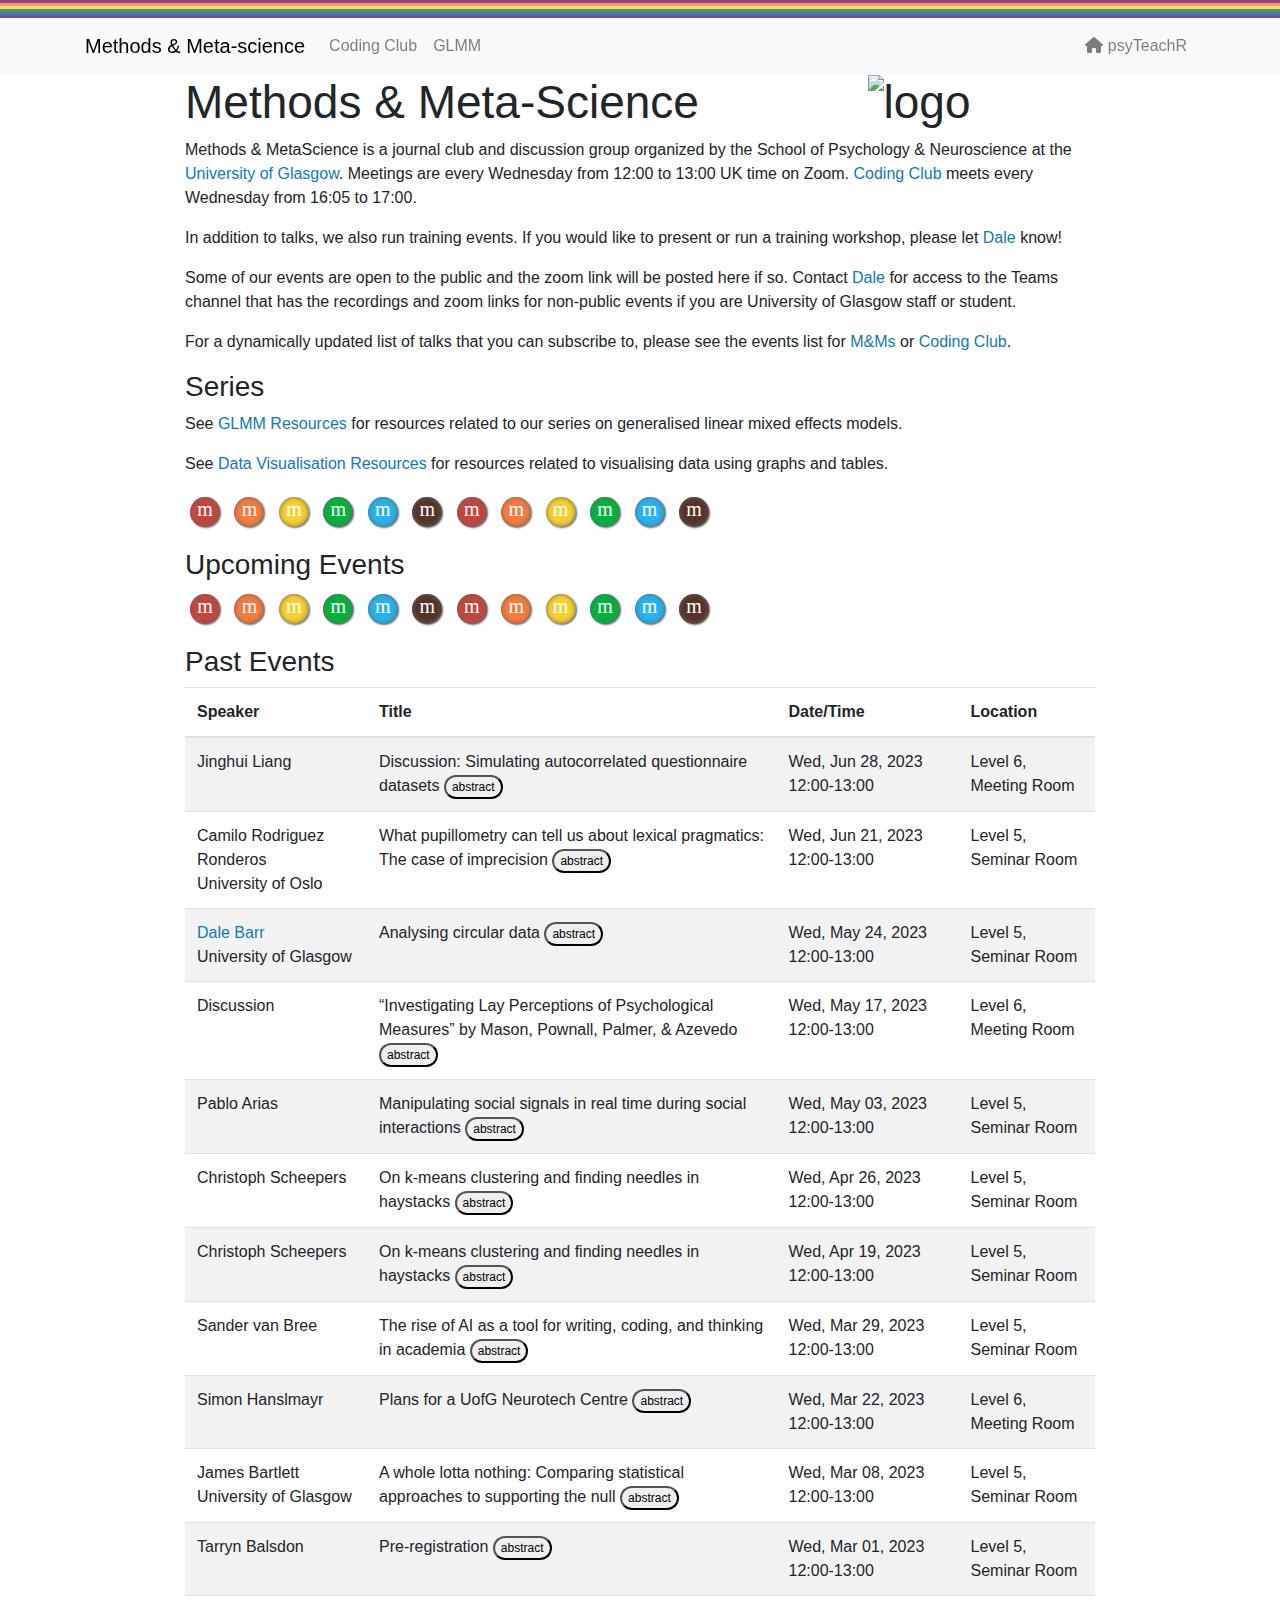
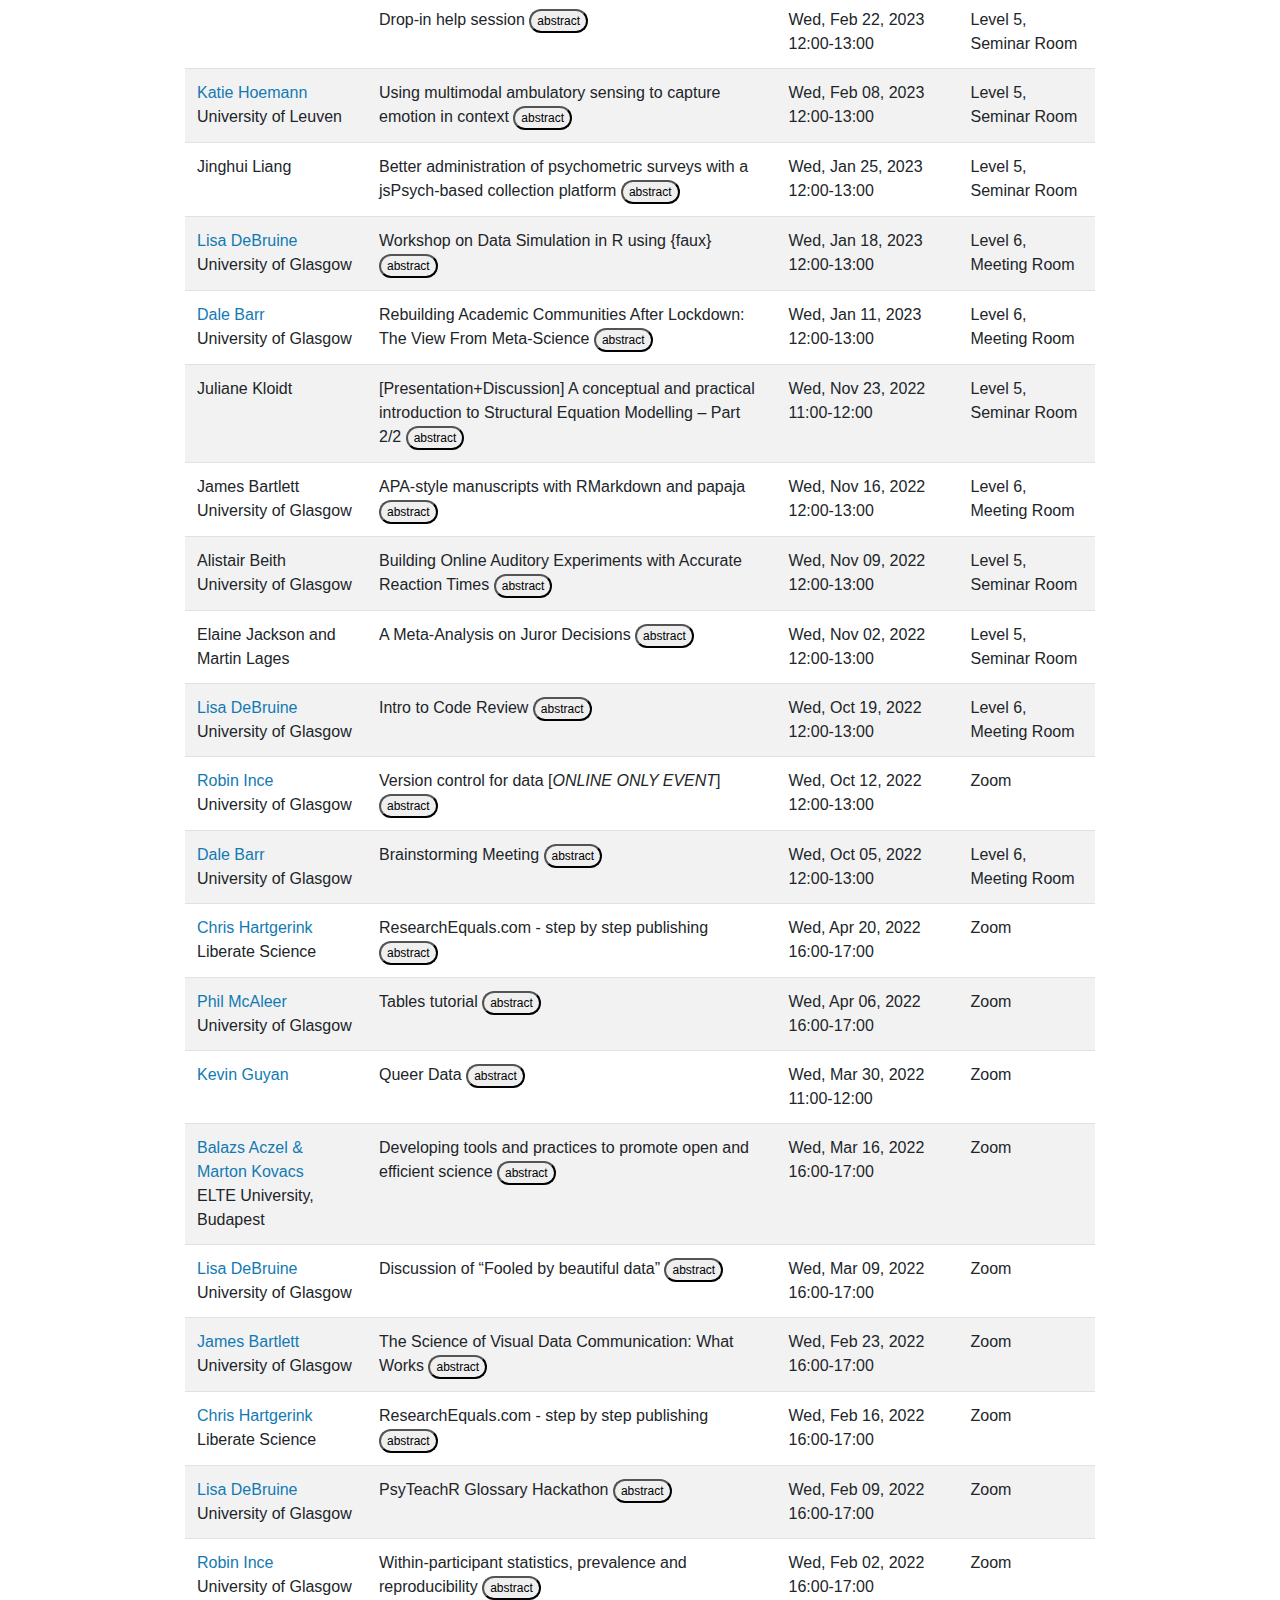
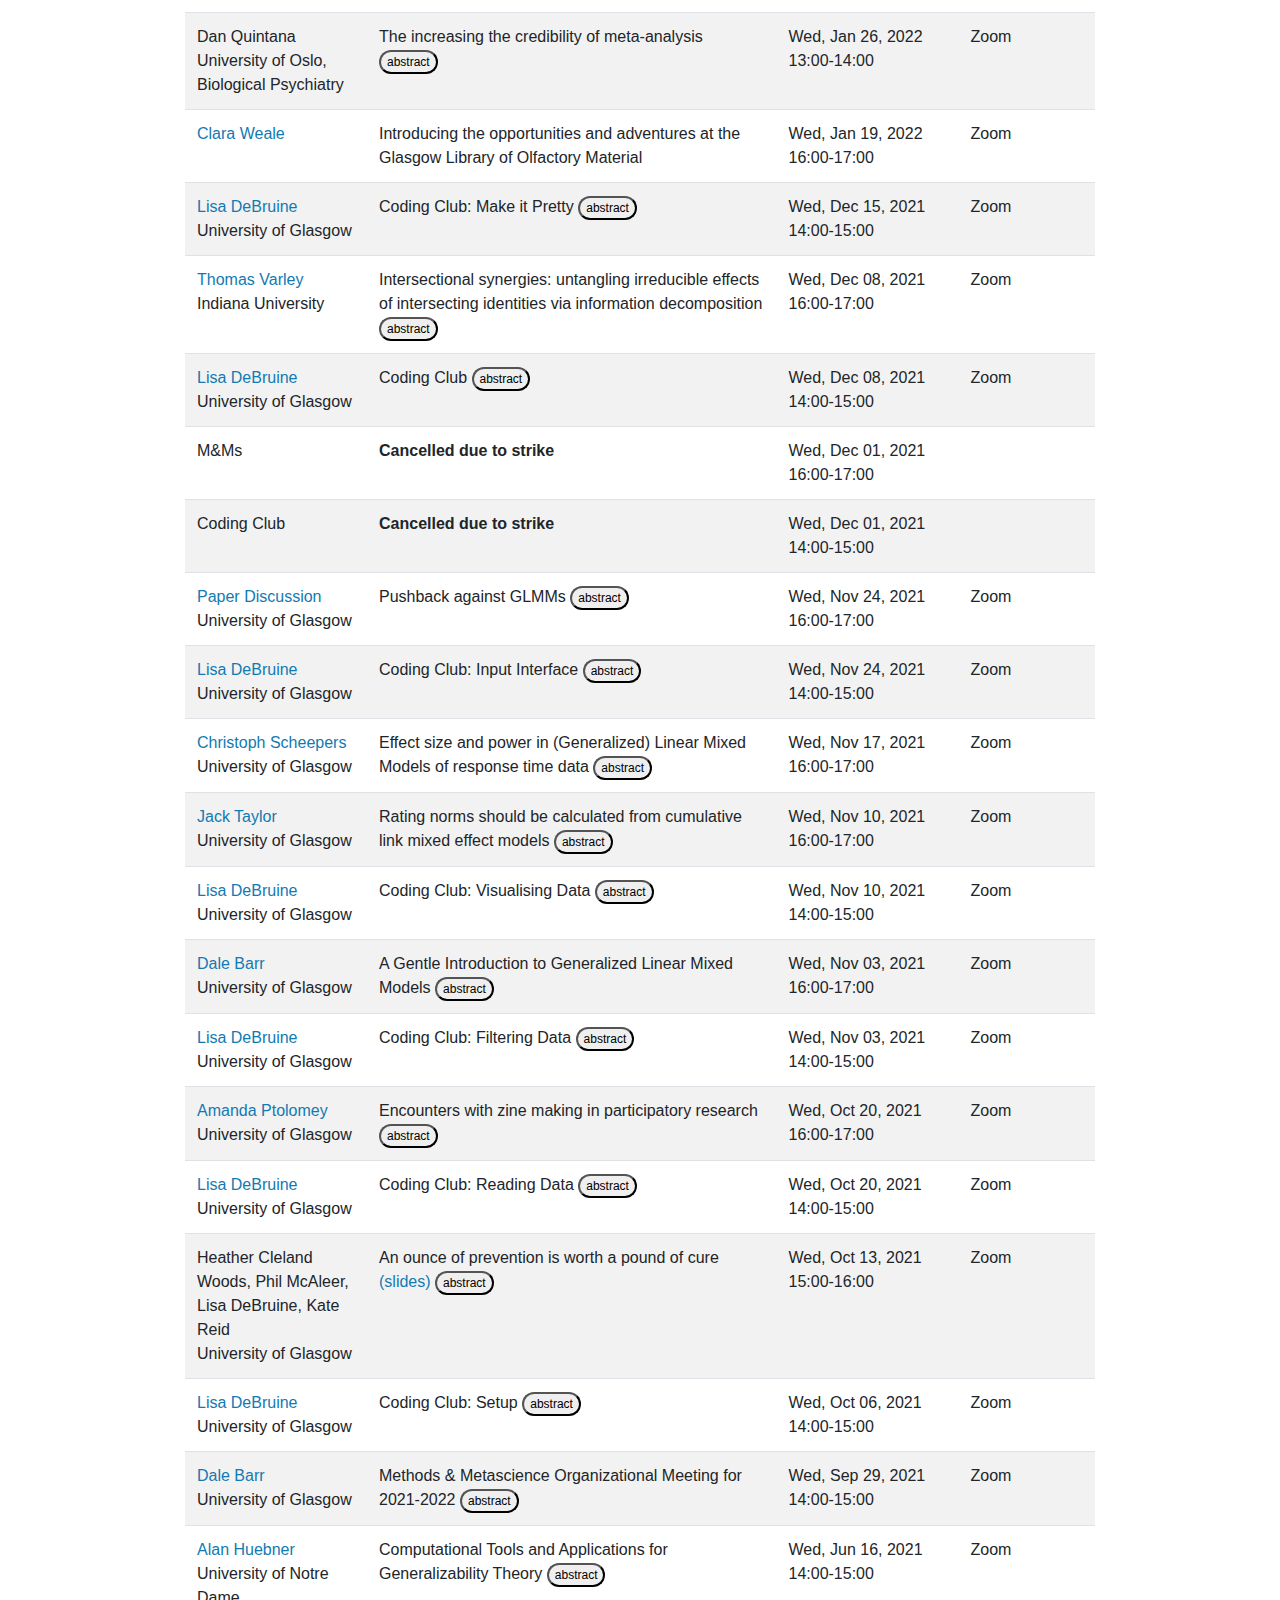
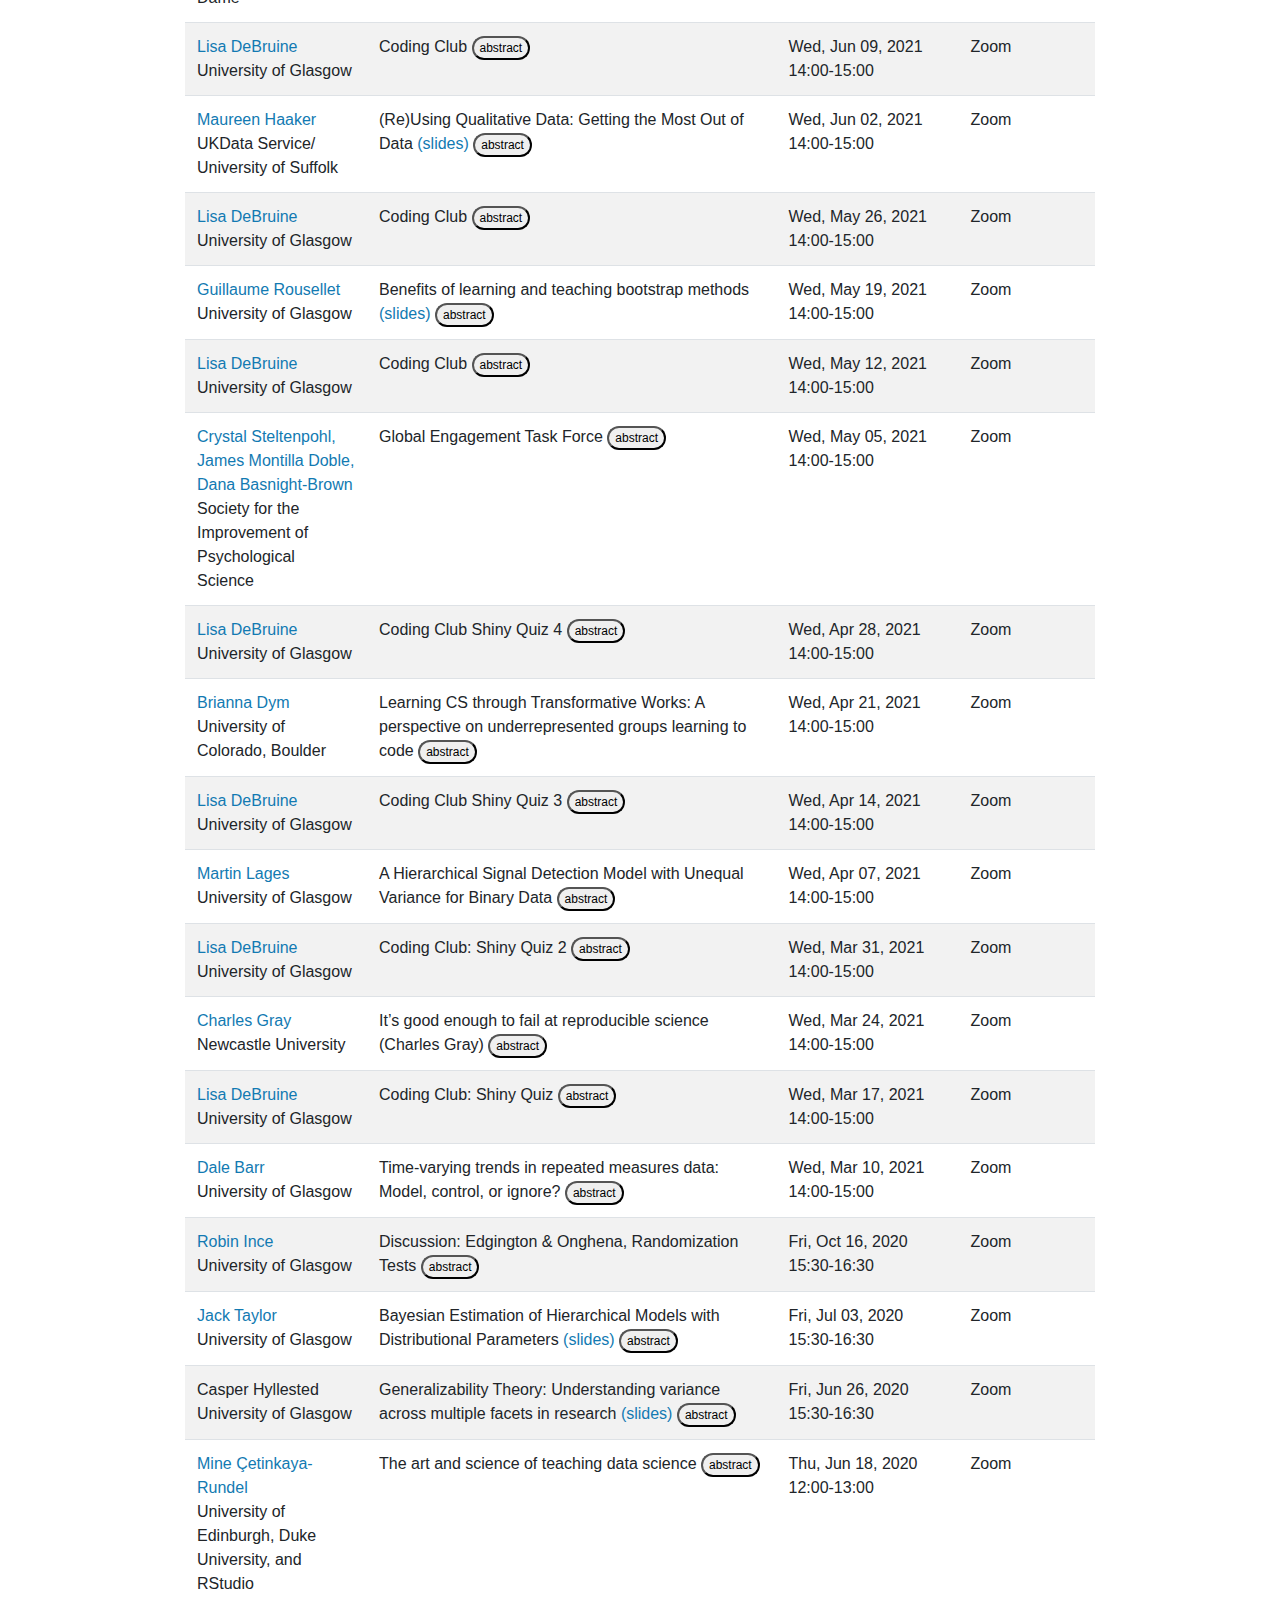
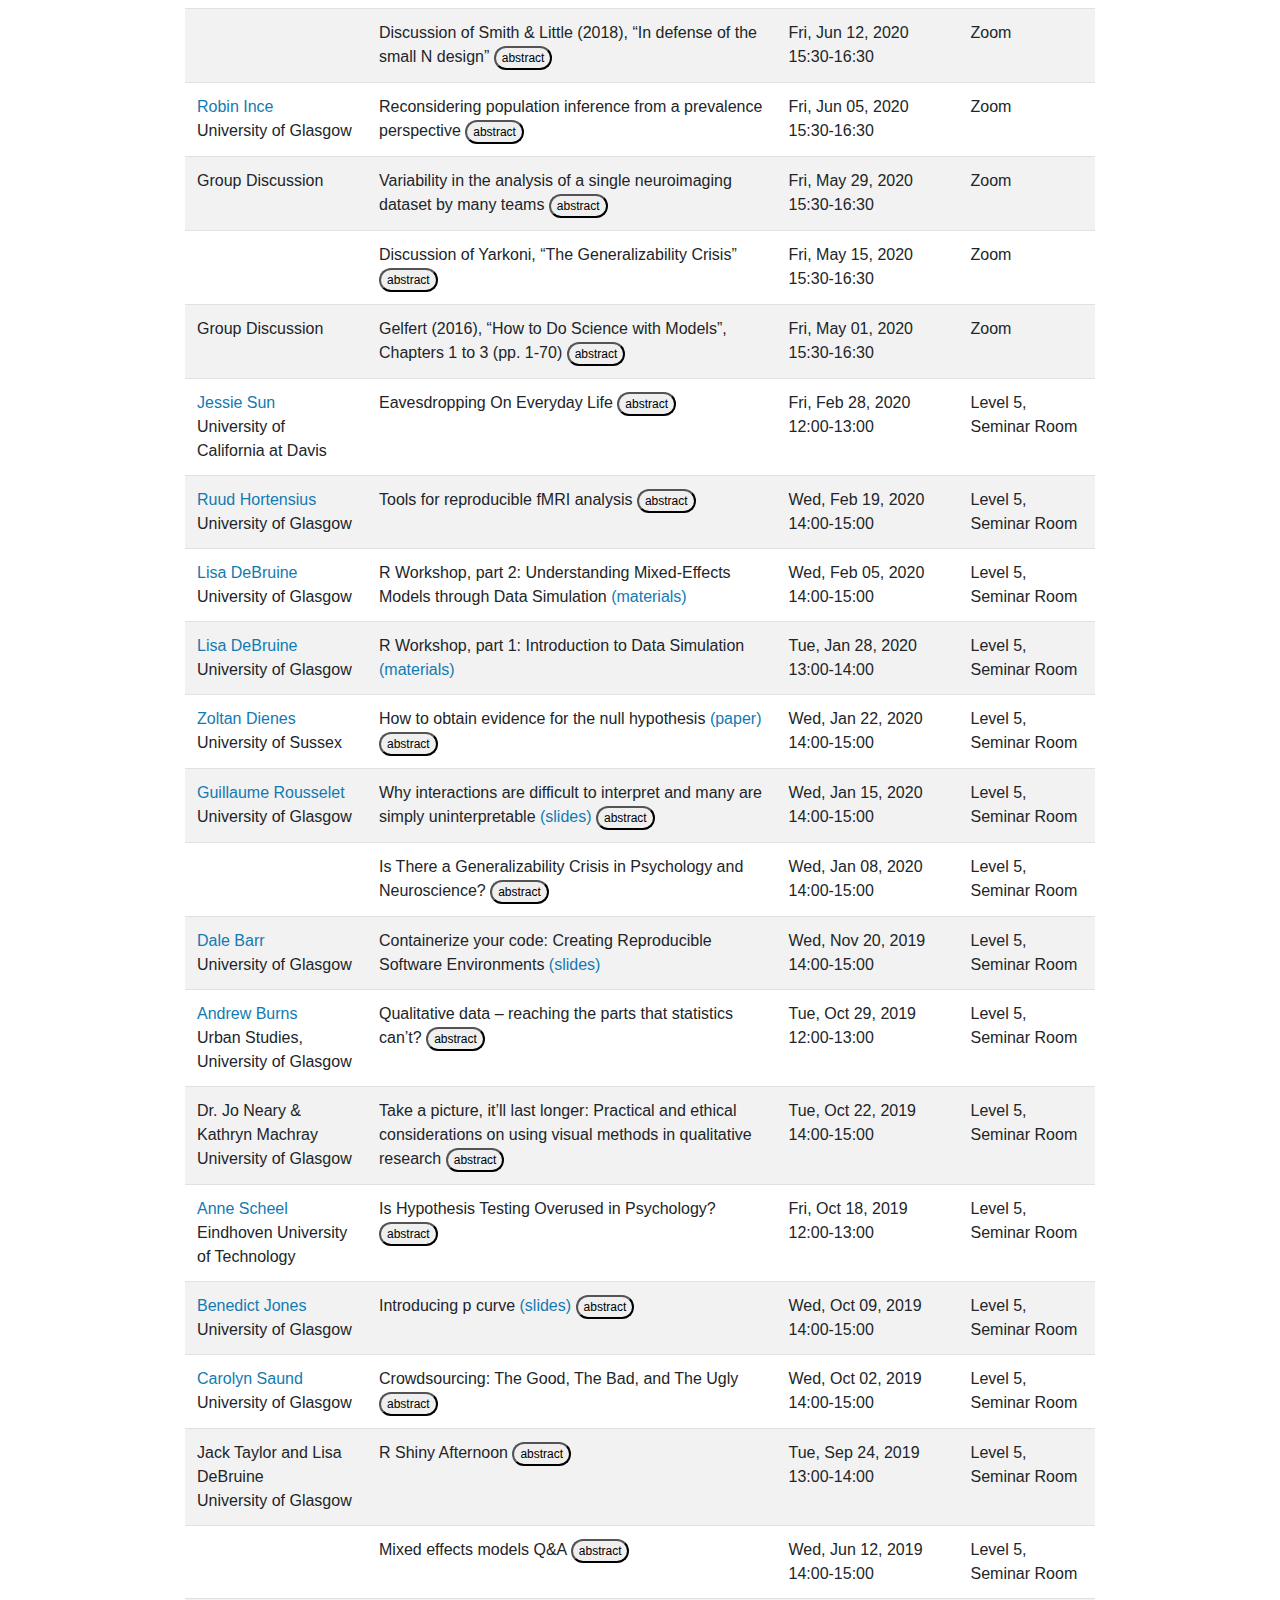
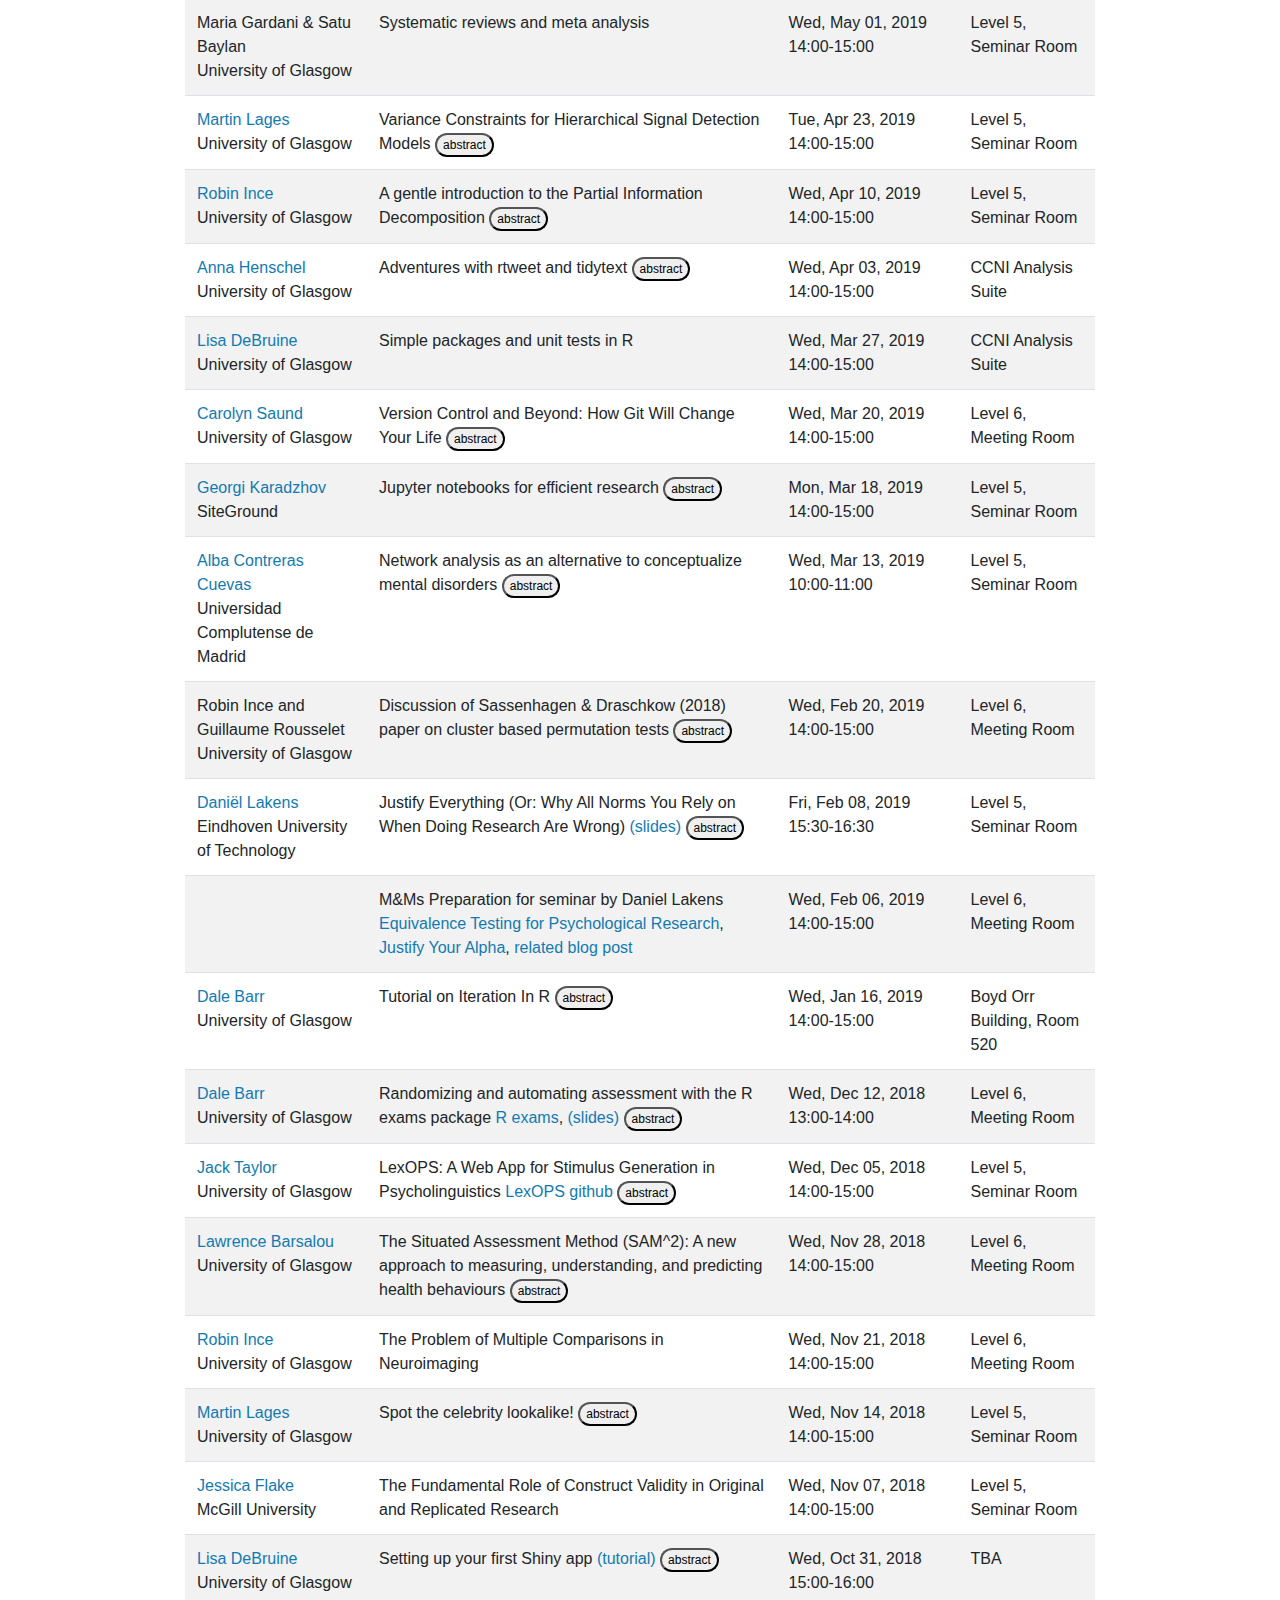
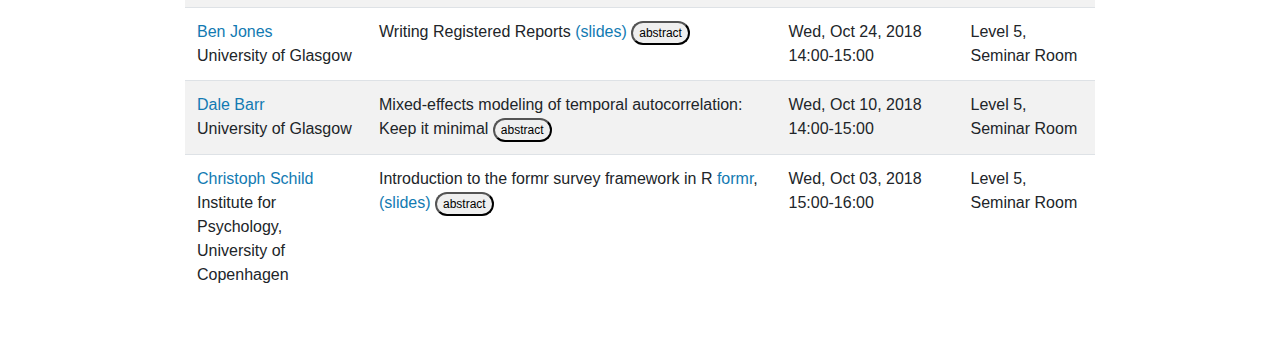
==== commit ccf6066a: "fixed problem with --- in tables" ====
--- a/docs/index.html
+++ b/docs/index.html
@@ -13,21 +13,21 @@
 
 <title>Methods &amp; Meta-Science </title>
 
-<script src="site_libs/header-attrs-2.16/header-attrs.js"></script>
+<script src="site_libs/header-attrs-2.21/header-attrs.js"></script>
 <script src="site_libs/jquery-3.6.0/jquery-3.6.0.min.js"></script>
 <meta name="viewport" content="width=device-width, initial-scale=1, shrink-to-fit=no" />
 <link href="site_libs/bootstrap-4.6.0/bootstrap.min.css" rel="stylesheet" />
 <script src="site_libs/bootstrap-4.6.0/bootstrap.bundle.min.js"></script>
-<script src="site_libs/bs3compat-0.4.0/transition.js"></script>
-<script src="site_libs/bs3compat-0.4.0/tabs.js"></script>
-<script src="site_libs/bs3compat-0.4.0/bs3compat.js"></script>
+<script src="site_libs/bs3compat-0.4.2/transition.js"></script>
+<script src="site_libs/bs3compat-0.4.2/tabs.js"></script>
+<script src="site_libs/bs3compat-0.4.2/bs3compat.js"></script>
 <script src="site_libs/navigation-1.1/tabsets.js"></script>
 <link href="site_libs/highlightjs-9.12.0/default.css" rel="stylesheet" />
 <script src="site_libs/highlightjs-9.12.0/highlight.js"></script>
 <script src="site_libs/kePrint-0.0.1/kePrint.js"></script>
 <link href="site_libs/lightable-0.0.1/lightable.css" rel="stylesheet" />
-<link href="site_libs/font-awesome-5.1.0/css/all.css" rel="stylesheet" />
-<link href="site_libs/font-awesome-5.1.0/css/v4-shims.css" rel="stylesheet" />
+<link href="site_libs/font-awesome-6.4.0/css/all.min.css" rel="stylesheet" />
+<link href="site_libs/font-awesome-6.4.0/css/v4-shims.min.css" rel="stylesheet" />
 <meta property="og:title" content="Methods & MetaScience Seminar">
 <meta property="og:description" content="Schedule and material for the Methods & MetaScience seminar series for the University of Glasgow's Institute of Neuroscience and Psychology">
 <meta property="og:image" content="https://psyteachr.github.io/images/twitter/mms.png">
@@ -190,8 +190,8 @@
   border-radius: 4px;
 }
 
-.tabset-dropdown > .nav-tabs > li.active:before {
-  content: "";
+.tabset-dropdown > .nav-tabs > li.active:before, .tabset-dropdown > .nav-tabs.nav-tabs-open:before {
+  content: "\e259";
   font-family: 'Glyphicons Halflings';
   display: inline-block;
   padding: 10px;
@@ -199,16 +199,9 @@
 }
 
 .tabset-dropdown > .nav-tabs.nav-tabs-open > li.active:before {
-  content: "&#xe258;";
+  content: "\e258";
+  font-family: 'Glyphicons Halflings';
   border: none;
-}
-
-.tabset-dropdown > .nav-tabs.nav-tabs-open:before {
-  content: "";
-  font-family: 'Glyphicons Halflings';
-  display: inline-block;
-  padding: 10px;
-  border-right: 1px solid #ddd;
 }
 
 .tabset-dropdown > .nav-tabs > li.active {
@@ -326,6 +319,15 @@
 </div>
 <div id="upcoming-events" class="section level3">
 <h3>Upcoming Events</h3>
+<p><span class="red mm">m</span> <span class="orange mm">m</span> <span
+class="yellow mm">m</span> <span class="green mm">m</span> <span
+class="blue mm">m</span> <span class="brown mm">m</span> <span
+class="red mm">m</span> <span class="orange mm">m</span> <span
+class="yellow mm">m</span> <span class="green mm">m</span> <span
+class="blue mm">m</span> <span class="brown mm">m</span></p>
+</div>
+<div id="past-events" class="section level3">
+<h3>Past Events</h3>
 <table class="table table-striped" style="margin-left: auto; margin-right: auto;">
 <thead>
 <tr>
@@ -346,6 +348,750 @@
 <tbody>
 <tr>
 <td style="text-align:left;width: 20%; ">
+Jinghui Liang<br>
+</td>
+<td style="text-align:left;width: 45%; ">
+Discussion: Simulating autocorrelated questionnaire datasets
+<button>abstract</button>
+<div class="abstract">
+<p>Time-series effects in questionnaire item responses (e.g., practice
+effects, mental fatigue) lead to autocorrelated residual structures in
+datasets. In traditional psychometrics analytical methods, such
+structures are difficult to be recognized since they are washed out on
+the subject level. By non-linear modelling techniques and
+quasi-randomized experimental design strategies, we found that the
+autocorrelated components for each subject can be captured and
+deconfounded from the mixture of effects. To examine the capacities of
+some design strategies in controlling autocorrelated residuals, we would
+like to develop functions to apply Monte Carlo simulation analysis to
+the questionnaire dataset. However, we found it challenging. In this
+talk, I will briefly demonstrate how to simulate a common questionnaire
+dataset in an ideal scenario and lead the discussion about possible
+solutions to simulate questionnaire datasets with autocorrelated
+residual structures.</p>
+[from the organizer:] We prefer in-person attendance when possible. If
+you require remote attendance, use the Zoom link below. Please note that
+we have a ‘cameras on’ policy for remote attendees. [Zoom link hidden.
+Please log in to view it, or contact the event organiser]
+</div>
+</td>
+<td style="text-align:left;width: 20%; ">
+Wed, Jun 28, 2023<br>12:00-13:00
+</td>
+<td style="text-align:left;width: 15%; ">
+Level 6, Meeting Room
+</td>
+</tr>
+<tr>
+<td style="text-align:left;width: 20%; ">
+Camilo Rodriguez Ronderos<br>University of Oslo
+</td>
+<td style="text-align:left;width: 45%; ">
+What pupillometry can tell us about lexical pragmatics: The case of
+imprecision <button>abstract</button>
+<div class="abstract">
+<p>Theoretical accounts of imprecision (e.g., saying that a line is
+straight when it is not ‘perfectly’ straight) claim that this is a type
+of pragmatic adjustment licensed by context. However, it is unclear how
+this adjustment translates to online sentence processing: Does it
+require more mental effort to understand imprecise relative to precise
+usages of the word ‘straight’? In this talk I will present evidence from
+pupillometry in support of theoretical accounts of the pragmatics of
+imprecision. I will also discuss possible linking hypotheses between
+pupil dilation and comprehension of pragmatics with the goal of better
+understanding the temporal dynamics of lexical pragmatic processing.</p>
+[from the organiser:] We prefer in-person attendance when possible. If
+you require remote attendance, use the Zoom link below. Please note that
+we have a ‘cameras on’ policy for remote attendees. [Zoom link hidden.
+Please log in to view it, or contact the event organiser]
+</div>
+</td>
+<td style="text-align:left;width: 20%; ">
+Wed, Jun 21, 2023<br>12:00-13:00
+</td>
+<td style="text-align:left;width: 15%; ">
+Level 5, Seminar Room
+</td>
+</tr>
+<tr>
+<td style="text-align:left;width: 20%; ">
+<a href="https://twitter.com/dalejbarr/">Dale Barr</a><br>University of
+Glasgow
+</td>
+<td style="text-align:left;width: 45%; ">
+Analysing circular data <button>abstract</button>
+<div class="abstract">
+<p>For this session, I will summarize and lead discussion of the
+following paper:</p>
+<p>Cremers &amp; Klugkist (2018). One direction? A Tutorial for Circular
+Data Analysis Using R With Examples in Cognitive Psychology. Frontiers
+In Psychology. <a href="https://doi.org/10.3389/fpsyg.2018.02040"
+class="uri">https://doi.org/10.3389/fpsyg.2018.02040</a></p>
+<p>The event will take place in person, but we also offer limited places
+for remote attendance (via Zoom). If you need to attend remotely, please
+obtain a ticket via EventBrite: <a
+href="https://www.eventbrite.co.uk/e/mms-modelling-circular-data-tickets-630921431987"
+class="uri">https://www.eventbrite.co.uk/e/mms-modelling-circular-data-tickets-630921431987</a></p>
+ABSTRACT: Circular data is data that is measured on a circle in degrees
+or radians. It is fundamentally different from linear data due to its
+periodic nature (0° = 360°). Circular data arises in a large variety of
+research fields. Among others in ecology, the medical sciences,
+personality measurement, educational science, sociology, and political
+science circular data is collected. The most direct examples of circular
+data within the social sciences arise in cognitive and experimental
+psychology. However, despite numerous examples of circular data being
+collected in different areas of cognitive and experimental psychology,
+the knowledge of this type of data is not well-spread and literature in
+which these types of data are analyzed using methods for circular data
+is relatively scarce. This paper therefore aims to give a tutorial in
+working with and analyzing circular data to researchers in cognitive
+psychology and the social sciences in general. It will do so by focusing
+on data inspection, model fit, estimation and hypothesis testing for two
+specific models for circular data using packages from the statistical
+programming language R.
+</div>
+</td>
+<td style="text-align:left;width: 20%; ">
+Wed, May 24, 2023<br>12:00-13:00
+</td>
+<td style="text-align:left;width: 15%; ">
+Level 5, Seminar Room
+</td>
+</tr>
+<tr>
+<td style="text-align:left;width: 20%; ">
+Discussion<br>
+</td>
+<td style="text-align:left;width: 45%; ">
+“Investigating Lay Perceptions of Psychological Measures” by Mason,
+Pownall, Palmer, &amp; Azevedo <button>abstract</button>
+<div class="abstract">
+<p>James Bartlett will lead discussion of the preprint, “Investigating
+Lay Perceptions of Psychological Measures” by Mason, Pownall, Palmer,
+&amp; Azevedo.</p>
+<p>Link: <a href="https://psyarxiv.com/jf58q"
+class="uri">https://psyarxiv.com/jf58q</a></p>
+<p>Abstract of the preprint: In recent years, the reliability and
+validity of psychology measurement practices has been called into
+question, as part of an ongoing reappraisal of the robustness,
+reproducibility, and transparency of psychological research. While
+useful progress has been made, to date, the majority of discussions
+surrounding psychology’s measurement crisis have involved technical,
+quantitative investigations into the validity, reliability, and
+statistical robustness of psychological measures. This registered report
+offers a seldom-heard qualitative perspective to these ongoing debates,
+critically exploring members of the general publics’ (i.e., non-experts)
+lay perceptions of widely used measures in psychology. Using a
+combination of cognitive interviews and a think aloud study protocol,
+participants (n = 23) completed one of three popular psychology
+measures. Participants reflected on each of the measures, discussed the
+contents, and provided perceptions of what the measures are designed to
+test. Coding of the think aloud protocols concluded that participants
+across the measures regularly experienced issues in interpreting and
+responding to items. Thematic analysis of the cognitive interviews
+identified three dominant themes that each relate to lay perceptions of
+psychology measurements. These were: (1) participants’ grappling with
+attempting to ‘capture their multiple selves’ in the questionnaires, (2)
+participants perceived the questionnaire method as generally ‘missing
+nuance and richness’ and (3) exposing the ‘hidden labour of
+questionnaires’. These findings are discussed in the context of
+psychology’s measurement reform.</p>
+<p>[from the organiser:] As context for the discussion, you may find it
+useful to read Flake &amp; Fried (2020), “Measurement Schmeasurement:
+Questionable Measurement Practices and How To Avoid Them,” <a
+href="https://psycnet.apa.org/doi/10.1177/2515245920952393"
+class="uri">https://psycnet.apa.org/doi/10.1177/2515245920952393</a></p>
+The event will take place in person, but we also offer limited places
+for remote attendance (via Zoom). If you need to attend remotely, please
+obtain a ticket via EventBrite: <a
+href="https://www.eventbrite.co.uk/e/mms-investigating-lay-perceptions-of-psychological-measures-tickets-630913468167"
+class="uri">https://www.eventbrite.co.uk/e/mms-investigating-lay-perceptions-of-psychological-measures-tickets-630913468167</a>
+</div>
+</td>
+<td style="text-align:left;width: 20%; ">
+Wed, May 17, 2023<br>12:00-13:00
+</td>
+<td style="text-align:left;width: 15%; ">
+Level 6, Meeting Room
+</td>
+</tr>
+<tr>
+<td style="text-align:left;width: 20%; ">
+Pablo Arias<br>
+</td>
+<td style="text-align:left;width: 45%; ">
+Manipulating social signals in real time during social interactions
+<button>abstract</button>
+<div class="abstract">
+<p>Over the past few years, we have been developing a new methodology to
+study human social cognition. Specifically, we have been using voice and
+face transformation algorithms to manipulate participants’ social
+signals in real time during social interactions. I will present two
+experiments utilizing this paradigm. First, an experiment where we
+manipulated vocal dominance to study its impact on group
+decision-making. Second, an experiment where we artificially aligned
+participants’ smiles during speed dating to elicit romantic attraction.
+I will explore these studies from a methodological perspective. First, I
+will analyse the types of scientific claims we can make with these
+datasets, as well as the phenomenological differences in comparison to
+non-transformed social interactions. Second, I will highlight the shared
+methodological structures that underlie these research projects—ranging
+from algorithmic specification to manuscript preparation and writing. I
+will conclude by introducing our new, free, and open-source experimental
+platform DuckSoup, which aims to enable researchers to run these kinds
+of experiments online, and which we are currently setting-up in the
+servers of the department.</p>
+[from the organizer:] The event will take place in person, but we also
+offer limited places for remote attendance (via Zoom). If you need to
+attend remotely, please obtain a ticket via EventBrite: <a
+href="https://www.eventbrite.co.uk/e/manipulating-social-signals-in-real-time-during-social-interactions-tickets-626191434437"
+class="uri">https://www.eventbrite.co.uk/e/manipulating-social-signals-in-real-time-during-social-interactions-tickets-626191434437</a>
+</div>
+</td>
+<td style="text-align:left;width: 20%; ">
+Wed, May 03, 2023<br>12:00-13:00
+</td>
+<td style="text-align:left;width: 15%; ">
+Level 5, Seminar Room
+</td>
+</tr>
+<tr>
+<td style="text-align:left;width: 20%; ">
+Christoph Scheepers<br>
+</td>
+<td style="text-align:left;width: 45%; ">
+On k-means clustering and finding needles in haystacks
+<button>abstract</button>
+<div class="abstract">
+<p>[this event will be online-only rather than in person]</p>
+K-means cluster analysis is an unsupervised machine learning technique
+for the purpose of partitioning N multivariate observations into K (&lt;
+N) clusters, such that each observation belongs to the cluster with the
+nearest mean or cluster centroid. It is one of the simplest and most
+popular techniques for multivariate classification. The number of
+clusters (K) is usually unknown to the researcher and has to be
+estimated on the basis of data-driven optimization criteria (for which
+there are many different suggestions and approaches). There are
+different algorithms to choose from (with Hartigan-Wong being by far the
+most efficient) and an additional nuisance is that the clustering
+results partly depend on starting conditions. In this talk, I will
+compare random initialization methods (randomly select K observations as
+initial cluster centres) with a more deterministic approach to cluster
+initialization. Using a real data set (100 cases, two clustering
+variables), I will show that with increasing K, clustering becomes
+increasingly dependent on random starting conditions (regardless of
+algorithm), such that from a certain number of clusters, random
+initialization becomes a more important determinant of the final
+partitioning than the algorithm itself. Moreover, even a large number of
+random starts (say 100,000) does not always guarantee to find the ‘best’
+partitioning for a given K, as deterministic initialization often finds
+better solutions in a fraction of the time. All of the above has
+important implications for determining the number of clusters in a
+data-driven manner.
+</div>
+</td>
+<td style="text-align:left;width: 20%; ">
+Wed, Apr 26, 2023<br>12:00-13:00
+</td>
+<td style="text-align:left;width: 15%; ">
+Level 5, Seminar Room
+</td>
+</tr>
+<tr>
+<td style="text-align:left;width: 20%; ">
+Christoph Scheepers<br>
+</td>
+<td style="text-align:left;width: 45%; ">
+On k-means clustering and finding needles in haystacks
+<button>abstract</button>
+<div class="abstract">
+K-means cluster analysis is an unsupervised machine learning technique
+for the purpose of partitioning N multivariate observations into K (&lt;
+N) clusters, such that each observation belongs to the cluster with the
+nearest mean or cluster centroid. It is one of the simplest and most
+popular techniques for multivariate classification. The number of
+clusters (K) is usually unknown to the researcher and has to be
+estimated on the basis of data-driven optimization criteria (for which
+there are many different suggestions and approaches). There are
+different algorithms to choose from (with Hartigan-Wong being by far the
+most efficient) and an additional nuisance is that the clustering
+results partly depend on starting conditions. In this talk, I will
+compare random initialization methods (randomly select K observations as
+initial cluster centres) with a more deterministic approach to cluster
+initialization. Using a real data set (100 cases, two clustering
+variables), I will show that with increasing K, clustering becomes
+increasingly dependent on random starting conditions (regardless of
+algorithm), such that from a certain number of clusters, random
+initialization becomes a more important determinant of the final
+partitioning than the algorithm itself. Moreover, even a large number of
+random starts (say 100,000) does not always guarantee to find the ‘best’
+partitioning for a given K, as deterministic initialization often finds
+better solutions in a fraction of the time. All of the above has
+important implications for determining the number of clusters in a
+data-driven manner.
+</div>
+</td>
+<td style="text-align:left;width: 20%; ">
+Wed, Apr 19, 2023<br>12:00-13:00
+</td>
+<td style="text-align:left;width: 15%; ">
+Level 5, Seminar Room
+</td>
+</tr>
+<tr>
+<td style="text-align:left;width: 20%; ">
+Sander van Bree<br>
+</td>
+<td style="text-align:left;width: 45%; ">
+The rise of AI as a tool for writing, coding, and thinking in academia
+<button>abstract</button>
+<div class="abstract">
+<p>If you ask GPT-4 to summarize a body of literature, debug your code,
+recommend a statistical analysis, or sketch your next paper’s
+introduction, it will give you meaningful answers. And with tech
+companies ramping up investments, Large Language Models (LLMs) will only
+get smarter. What does this mean for academic life? In this session, I
+will provide a forward-looking perspective on LLMs, exploring both their
+harms and benefits. On the one hand, productivity will increase, and a
+variety of barriers will disappear. On the other, LLMs might jeopardize
+core academic values such as independent thought—or even represent a
+threat to the future of knowledge work. These and other considerations
+serve to prime an open discussion for people to share their own thoughts
+and opinions, exploring together what consequences AI might have for
+science and academia at large.</p>
+<p>[from the organizer:] To ensure we have adequate time to discuss this
+important topic, the event will run for 90 minutes instead of the usual
+60 minutes.</p>
+<p>Given the potential popularity of this topic, we have reserved the
+Seminar Room (L5) rather than the usual Meeting Room.</p>
+The event will take place in person, but we also offer limited places
+for remote attendance (via Zoom). If you need to attend remotely, please
+obtain a ticket via EventBrite: <a
+href="https://www.eventbrite.co.uk/e/mms-with-sander-van-bree-the-rise-of-ai-in-academia-tickets-596009970867"
+class="uri">https://www.eventbrite.co.uk/e/mms-with-sander-van-bree-the-rise-of-ai-in-academia-tickets-596009970867</a>
+</div>
+</td>
+<td style="text-align:left;width: 20%; ">
+Wed, Mar 29, 2023<br>12:00-13:00
+</td>
+<td style="text-align:left;width: 15%; ">
+Level 5, Seminar Room
+</td>
+</tr>
+<tr>
+<td style="text-align:left;width: 20%; ">
+Simon Hanslmayr<br>
+</td>
+<td style="text-align:left;width: 45%; ">
+Plans for a UofG Neurotech Centre <button>abstract</button>
+<div class="abstract">
+For our meeting this week, we have invited Simon Hanslmayr from CCNi to
+discuss his plans to develop a Centre for Neurotechnology. Come and
+learn about his plans and find out how you might become involved.
+</div>
+</td>
+<td style="text-align:left;width: 20%; ">
+Wed, Mar 22, 2023<br>12:00-13:00
+</td>
+<td style="text-align:left;width: 15%; ">
+Level 6, Meeting Room
+</td>
+</tr>
+<tr>
+<td style="text-align:left;width: 20%; ">
+James Bartlett<br>University of Glasgow
+</td>
+<td style="text-align:left;width: 45%; ">
+A whole lotta nothing: Comparing statistical approaches to supporting
+the null <button>abstract</button>
+<div class="abstract">
+<p>Traditional frequentist hypothesis tests do not allow us to support
+the null hypothesis. There are scenarios where supporting the null would
+be a desirable inference, but you rarely see researchers use appropriate
+techniques in empirical psychology articles. In this talk, I will
+introduce and compare different approaches to supporting the null such
+as equivalence testing and Bayes factors. I will organise the talk
+around applying different approaches to the same research question and
+data set. I will provide supporting code, so I assume you can
+comfortably use R. A general understanding of Bayesian statistics will
+be useful but I will provide a brief introduction.</p>
+[from the organizer:] This event will take place in person, but remote
+attendance via Zoom is also available. If you wish to attend remotely,
+please obtain a ticket via EventBrite: <a
+href="https://www.eventbrite.co.uk/e/james-bartlett-comparing-statistical-approaches-to-supporting-the-null-tickets-526292173057"
+class="uri">https://www.eventbrite.co.uk/e/james-bartlett-comparing-statistical-approaches-to-supporting-the-null-tickets-526292173057</a>
+</div>
+</td>
+<td style="text-align:left;width: 20%; ">
+Wed, Mar 08, 2023<br>12:00-13:00
+</td>
+<td style="text-align:left;width: 15%; ">
+Level 5, Seminar Room
+</td>
+</tr>
+<tr>
+<td style="text-align:left;width: 20%; ">
+Tarryn Balsdon<br>
+</td>
+<td style="text-align:left;width: 45%; ">
+Pre-registration <button>abstract</button>
+<div class="abstract">
+<p>Pre-registration is the practice of writing out your experimental
+design and plan for data collection and analysis on a register, prior to
+commencing your experiment. I will highlight some of the recent
+discussions about pre-registration and outline how I have found
+pre-registration with the open science framework helpful in my work.</p>
+[message from the organizer:] This will be primarily an in-person
+discussion event. If you need to attend remotely, please sign up on
+EventBrite, and note our ‘cameras on’ policy for remote attendees. <a
+href="https://www.eventbrite.co.uk/e/mms-tarryn-balsdon-pre-registration-tickets-529072669597"
+class="uri">https://www.eventbrite.co.uk/e/mms-tarryn-balsdon-pre-registration-tickets-529072669597</a>
+</div>
+</td>
+<td style="text-align:left;width: 20%; ">
+Wed, Mar 01, 2023<br>12:00-13:00
+</td>
+<td style="text-align:left;width: 15%; ">
+Level 5, Seminar Room
+</td>
+</tr>
+<tr>
+<td style="text-align:left;width: 20%; ">
+<br>
+</td>
+<td style="text-align:left;width: 45%; ">
+Drop-in help session <button>abstract</button>
+<div class="abstract">
+Come to today’s session if you are looking to get advice or discuss any
+aspect related to research methods and statistics. It will be an open
+forum, and all are welcome to attend!
+</div>
+</td>
+<td style="text-align:left;width: 20%; ">
+Wed, Feb 22, 2023<br>12:00-13:00
+</td>
+<td style="text-align:left;width: 15%; ">
+Level 5, Seminar Room
+</td>
+</tr>
+<tr>
+<td style="text-align:left;width: 20%; ">
+<a href="https://ppw.kuleuven.be/cscp/people/00140689">Katie
+Hoemann</a><br>University of Leuven
+</td>
+<td style="text-align:left;width: 45%; ">
+Using multimodal ambulatory sensing to capture emotion in context
+<button>abstract</button>
+<div class="abstract">
+<p>Emotional experience unfolds as people make meaning of their body in
+context. To study this process ‘in the field’ of daily life, I use
+methods of ambulatory sensing capable of dense, multimodal data capture
+and pair these with dynamical and unsupervised analytic techniques. In
+this talk, I present my work using biologically triggered experience
+sampling and machine learning to model situated patterns of
+cardiorespiratory activity and how they map onto self-reported
+experiences and individual differences in emotion. I also present
+current and upcoming work incorporating methods from cognitive and
+computational linguistics to gain insight into descriptions of everyday
+experience and how these may vary across people and cultures.
+Throughout, I consider the potential impacts of these approaches for
+both theory and application – what can they tell us about the dynamics
+of embodied experience and meaning-making, and how might they help us
+tackle pressing social problems?</p>
+[from the organizer:] This event will take place in person, but remote
+participation is also available. If you need to participate remotely,
+please sign up on EventBrite. We have a ‘cameras-on’ policy for remote
+participants. <a
+href="https://www.eventbrite.co.uk/e/mms-katie-hoemann-using-multimodal-ambulatory-sensing-tickets-520334964887"
+class="uri">https://www.eventbrite.co.uk/e/mms-katie-hoemann-using-multimodal-ambulatory-sensing-tickets-520334964887</a>
+</div>
+</td>
+<td style="text-align:left;width: 20%; ">
+Wed, Feb 08, 2023<br>12:00-13:00
+</td>
+<td style="text-align:left;width: 15%; ">
+Level 5, Seminar Room
+</td>
+</tr>
+<tr>
+<td style="text-align:left;width: 20%; ">
+Jinghui Liang<br>
+</td>
+<td style="text-align:left;width: 45%; ">
+Better administration of psychometric surveys with a jsPsych-based
+collection platform <button>abstract</button>
+<div class="abstract">
+<p>Similar to psycholinguistic experiments, participants’ responses to
+questions in questionnaire surveys are affected by time-varying
+fluctuations (e.g., mental fatigue) and contextual effects (e.g.,
+priming effect). Ignoring these effects in analyse will lead to biased
+estimations of reliability and validity since the effects being examined
+are confounded by wording or temporal characteristics. Inspired by
+analysis strategies in experiments, the reaction time (RT) for each
+trial is an efficient index to describe the time-varying fluctuations,
+and (quasi) randomisation/counterbalanced designs for presentation
+orders can offset these effects on subject-level. However, existing
+survey data collection platforms provide very limited flexibility to
+administrate psychometric surveys in this way. In this session, I’ll
+discuss details about these topics and introduce a new platform based on
+jsPsych to collect survey data. With jsPsych and common programming
+languages (R/JavaScript/PHP), this platform provides the possibility to
+collect RT for each question and high flexibility to organise the
+presentation order of a questionnaire. These properties help researchers
+better design and administrate their online survey. A demonstration of
+this platform can be found at <a
+href="https://github.com/Jinghui-Liang/rt_survey_demo"
+class="uri">https://github.com/Jinghui-Liang/rt_survey_demo</a> if you
+are interested in it.</p>
+[from the organizer:] This event will take place in person, but remote
+participation is also available. If you need to participate remotely,
+please sign up on EventBrite. We have a ‘cameras-on’ policy for remote
+participants. <a
+href="https://www.eventbrite.co.uk/e/mms-jinghui-liang-better-administration-of-psychometric-surveys-tickets-520332838527"
+class="uri">https://www.eventbrite.co.uk/e/mms-jinghui-liang-better-administration-of-psychometric-surveys-tickets-520332838527</a>
+</div>
+</td>
+<td style="text-align:left;width: 20%; ">
+Wed, Jan 25, 2023<br>12:00-13:00
+</td>
+<td style="text-align:left;width: 15%; ">
+Level 5, Seminar Room
+</td>
+</tr>
+<tr>
+<td style="text-align:left;width: 20%; ">
+<a href="https://debruine.github.io">Lisa DeBruine</a><br>University of
+Glasgow
+</td>
+<td style="text-align:left;width: 45%; ">
+Workshop on Data Simulation in R using {faux} <button>abstract</button>
+<div class="abstract">
+<p>This session will cover the basics of simulation using {faux}. We
+will simulate data with factorial designs by specifying the within and
+between-subjects factor structure, each cell mean and standard
+deviation, and correlations between cells where appropriate. This can be
+used to create simulated data sets to be used in preparing the analysis
+code for pre-registrations or registered reports. We will also create
+data sets for simulation-based power analyses. Attendees will need to
+have very basic knowledge of R and R Markdown, and have installed
+{faux}, {afex}, {broom} and {tidyverse}.</p>
+<p>Prep Install R packages from CRAN: tidyverse, afex, faux, and broom
+Download files: faux-stub.Rmd</p>
+<p><a href="https://debruine.github.io/data-sim-workshops/"
+class="uri">https://debruine.github.io/data-sim-workshops/</a></p>
+Please bring a laptop if you want to participate. The event will be
+recorded and made available following the event for people who are
+unable to attend.
+</div>
+</td>
+<td style="text-align:left;width: 20%; ">
+Wed, Jan 18, 2023<br>12:00-13:00
+</td>
+<td style="text-align:left;width: 15%; ">
+Level 6, Meeting Room
+</td>
+</tr>
+<tr>
+<td style="text-align:left;width: 20%; ">
+<a href="https://twitter.com/dalejbarr/">Dale Barr</a><br>University of
+Glasgow
+</td>
+<td style="text-align:left;width: 45%; ">
+Rebuilding Academic Communities After Lockdown: The View From
+Meta-Science <button>abstract</button>
+<div class="abstract">
+<p>[NB: This will be a discussion event that available for in-person
+attendance only]</p>
+The COVID-19 pandemic brought about many changes to academic norms for
+working and associating, changes which seem to have eroded local
+community structure. What does this matter for metascience? I will
+defend the thesis that strong local communities are essential for
+improving research practice. To an isolated researcher, adopting open
+science practices may appear too risky and costly to be worth pursuing.
+In the view of computational social science, such practices are “complex
+contagions” that have dramatically different diffusion requirements as
+compared to simple contagions (e.g., the spread of news or viruses). In
+particular, they require social reinforcement from multiple actors,
+which in turn depends on the existence of dense local connections or
+“wide bridges” (Centola &amp; Macy, 2007). Little is known about how
+these wide bridges come about, but I will present some speculative ideas
+drawn from sociology (specifically, Randall Collins’ Interaction Ritual
+theory) as well as from the psychology of communication that suggests a
+critical role for face-to-face interaction.
+</div>
+</td>
+<td style="text-align:left;width: 20%; ">
+Wed, Jan 11, 2023<br>12:00-13:00
+</td>
+<td style="text-align:left;width: 15%; ">
+Level 6, Meeting Room
+</td>
+</tr>
+<tr>
+<td style="text-align:left;width: 20%; ">
+Juliane Kloidt<br>
+</td>
+<td style="text-align:left;width: 45%; ">
+[Presentation+Discussion] A conceptual and practical introduction to
+Structural Equation Modelling – Part 2/2 <button>abstract</button>
+<div class="abstract">
+<p>Structural Equation Modelling (SEM) allows researchers to assess
+complex relationships between latent and observed variables, thereby
+specifying direct and mediating effects for multiple dependent
+variables. Whilst SEM has been praised for its analytic flexibility,
+disagreements about “good model fit” persist. The second talk for this
+mini-series presents the six modelling steps of (1) specification, (2)
+identification, (3) estimation, (4) evaluation, (5) re-specification,
+and (6) interpretation. Using worked examples, I will explain how to
+conduct path and mediation analyses, and how to calculate bootstrapped
+effect sizes. Throughout the presentation, I will discuss “good model
+fit” alongside issues of equivalent models, statistical power, and model
+overfitting.</p>
+<p>We will start this talk with a quick recap of last week’s session.
+So, please join us even if you could not attend the first session.</p>
+<table style="width:11%;">
+<colgroup>
+<col width="11%" />
+</colgroup>
+<thead>
+<tr class="header">
+<th align="center">From the host, Dale Barr: We encourage in-person
+attendance, where possible. If you need to attend remotely, please sign
+up using the EventBrite link. We have a ‘cameras on’ policy for remote
+attendees.</th>
+</tr>
+</thead>
+<tbody>
+<tr class="odd">
+<td align="center">From the host, Dale Barr: We encourage in-person
+attendance, where possible. If you need to attend remotely, please sign
+up using the EventBrite link. We have a ‘cameras on’ policy for remote
+attendees.</td>
+</tr>
+<tr class="even">
+<td align="center"><a
+href="https://www.eventbrite.co.uk/e/kloidt-introduction-to-structural-equation-modeling-12-tickets-475086214657"
+class="uri">https://www.eventbrite.co.uk/e/kloidt-introduction-to-structural-equation-modeling-12-tickets-475086214657</a></td>
+</tr>
+<tr class="odd">
+<td align="center">In this session we will discuss a preprint by
+Tremblay et al. (“Non-necessary neural activity in the primate cortex”)
+that aims to “challeng[e] one of the fundamental assumptions of
+cognitive neurophysiology”. It shows how single neuron firing in
+prefrontal cortex of macaques predicts a task-relevant decision variable
+across four different tasks. The authors juxtapose this to a previous
+study from their lab where the ablation of that same brain area only
+impaired performance in one of the four tasks. What does the
+electrophysiological signal thus reflect in the three other tasks whose
+performance would be unchanged if the source of the signal was
+removed?</td>
+</tr>
+<tr class="even">
+<td align="center">I will go through the preprint and critically discuss
+their claims. While I think the preprint as such has problems, I am
+sympathetic to its general spirit. I will thus try to transition from
+the details of the preprint to a more general discussion of neuroimaging
+as such. Have we really moved beyond the problems highlighted by
+Tremblay et al.?</td>
+</tr>
+<tr class="odd">
+<td align="center">Paper: <a
+href="https://www.biorxiv.org/content/10.1101/2022.09.12.506984v1"
+class="uri">https://www.biorxiv.org/content/10.1101/2022.09.12.506984v1</a></td>
+</tr>
+</tbody>
+</table>
+<p>Note from Dale Barr, the organizer: This will be a primarily
+in-person discussion event.</p>
+<p>There will be a limited number of spots available for remote
+participation, which you can access through EventBrite:</p>
+<p><a
+href="https://www.eventbrite.co.uk/e/mms-discussion-of-tremblay-et-al-tickets-472172309087"
+class="uri">https://www.eventbrite.co.uk/e/mms-discussion-of-tremblay-et-al-tickets-472172309087</a></p>
+To help everyone feel included, we will ask remote participants to turn
+on their cameras.
+</div>
+</td>
+<td style="text-align:left;width: 20%; ">
+Wed, Nov 23, 2022<br>11:00-12:00
+</td>
+<td style="text-align:left;width: 15%; ">
+Level 5, Seminar Room
+</td>
+</tr>
+<tr>
+<td style="text-align:left;width: 20%; ">
+James Bartlett<br>University of Glasgow
+</td>
+<td style="text-align:left;width: 45%; ">
+APA-style manuscripts with RMarkdown and papaja
+<button>abstract</button>
+<div class="abstract">
+<p>Preparing manuscripts traditionally includes writing text, pasting
+results, and manually formatting references. In addition to the wasted
+time reformatting manuscripts for different journals, copying and
+pasting results introduces greater potential for error. More researchers
+are sharing data and analysis scripts, but the code might not be
+reproducible. The ability to address all these concerns into one
+workflow may improve efficiency and reduce errors.</p>
+<p>In this tutorial, I will demonstrate the R package papaja (Aust &amp;
+Barth, 2022). This package provides R Markdown templates and functions,
+meaning you can write a fully reproducible manuscript that combines
+prose and code. I will highlight the key features of papaja such as YAML
+options and knitting files, citations and references, reporting
+statistical tests, and creating tables and figures. I assume you have a
+basic understanding of using R and R Markdown, so the tutorial can focus
+on demonstrating what papaja can offer for preparing reproducible APA
+style manuscripts.</p>
+[Note from Dale Barr, the organizer: In-person participation is strongly
+encouraged. If you need to participate in this session remotely, please
+contact me by email or Teams DM. Please arrive promptly. To ensure all
+participants are mutually aware of who is attending, the meeting will be
+locked at 12:05 and remote participants will be asked to turn their
+cameras on temporarily so that they can be greeted and welcomed into the
+discussion.]
+</div>
+</td>
+<td style="text-align:left;width: 20%; ">
+Wed, Nov 16, 2022<br>12:00-13:00
+</td>
+<td style="text-align:left;width: 15%; ">
+Level 6, Meeting Room
+</td>
+</tr>
+<tr>
+<td style="text-align:left;width: 20%; ">
+Alistair Beith<br>University of Glasgow
+</td>
+<td style="text-align:left;width: 45%; ">
+Building Online Auditory Experiments with Accurate Reaction Times
+<button>abstract</button>
+<div class="abstract">
+<p>How much trust are you willing to put in the audio equipment that a
+participant uses to take part in your online study? Many experiment
+building tools create studies that perform well in the lab but with no
+way of knowing how they perform in the wild. The solution to this
+problem is not just to improve the performance, but also to measure
+it.</p>
+<p>This tutorial will present a selection of tools for building your own
+auditory experiments with jsPsych and measuring the timing accuracy of
+responses. With these tools you can present auditory stimuli with sample
+level precision and collect responses with well defined errors. No
+knowledge of jsPsych or participation is required.</p>
+[Note from Dale Barr, the organizer: In-person participation is strongly
+encouraged. If you need to participate in this session remotely, please
+contact me by email or Teams DM.]
+</div>
+</td>
+<td style="text-align:left;width: 20%; ">
+Wed, Nov 09, 2022<br>12:00-13:00
+</td>
+<td style="text-align:left;width: 15%; ">
+Level 5, Seminar Room
+</td>
+</tr>
+<tr>
+<td style="text-align:left;width: 20%; ">
 Elaine Jackson and Martin Lages<br>
 </td>
 <td style="text-align:left;width: 45%; ">
@@ -367,119 +1113,6 @@
 Level 5, Seminar Room
 </td>
 </tr>
-<tr>
-<td style="text-align:left;width: 20%; ">
-Alistair Beith<br>University of Glasgow
-</td>
-<td style="text-align:left;width: 45%; ">
-Building Online Auditory Experiments with Accurate Reaction Times
-<button>abstract</button>
-<div class="abstract">
-<p>How much trust are you willing to put in the audio equipment that a
-participant uses to take part in your online study? Many experiment
-building tools create studies that perform well in the lab but with no
-way of knowing how they perform in the wild. The solution to this
-problem is not just to improve the performance, but also to measure
-it.</p>
-This tutorial will present a selection of tools for building your own
-auditory experiments with jsPsych and measuring the timing accuracy of
-responses. With these tools you can present auditory stimuli with sample
-level precision and collect responses with well defined errors. No
-knowledge of jsPsych or participation is required.
-</div>
-</td>
-<td style="text-align:left;width: 20%; ">
-Wed, Nov 09, 2022<br>12:00-13:00
-</td>
-<td style="text-align:left;width: 15%; ">
-Level 5, Seminar Room
-</td>
-</tr>
-<tr>
-<td style="text-align:left;width: 20%; ">
-James Bartlett<br>University of Glasgow
-</td>
-<td style="text-align:left;width: 45%; ">
-APA-style manuscripts with RMarkdown and papaja
-</td>
-<td style="text-align:left;width: 20%; ">
-Wed, Nov 16, 2022<br>12:00-13:00
-</td>
-<td style="text-align:left;width: 15%; ">
-Level 5, Seminar Room
-</td>
-</tr>
-<tr>
-<td style="text-align:left;width: 20%; ">
-Christoph Daube<br>
-</td>
-<td style="text-align:left;width: 45%; ">
-something something neuroimaging related (paper discussion)
-</td>
-<td style="text-align:left;width: 20%; ">
-Wed, Nov 23, 2022<br>12:00-13:00
-</td>
-<td style="text-align:left;width: 15%; ">
-Level 5, Seminar Room
-</td>
-</tr>
-<tr>
-<td style="text-align:left;width: 20%; ">
-Juliane Kloidt<br>
-</td>
-<td style="text-align:left;width: 45%; ">
-structural equation modelling
-</td>
-<td style="text-align:left;width: 20%; ">
-Wed, Nov 30, 2022<br>12:00-13:00
-</td>
-<td style="text-align:left;width: 15%; ">
-Level 5, Seminar Room
-</td>
-</tr>
-<tr>
-<td style="text-align:left;width: 20%; ">
-Christoph Scheepers &amp; Dale Barr<br>
-</td>
-<td style="text-align:left;width: 45%; ">
-Nonconvergence and other delights of linear mixed-effects modelling
-</td>
-<td style="text-align:left;width: 20%; ">
-Wed, Dec 07, 2022<br>12:00-13:00
-</td>
-<td style="text-align:left;width: 15%; ">
-Level 5, Seminar Room
-</td>
-</tr>
-</tbody>
-</table>
-<p><span class="red mm">m</span> <span class="orange mm">m</span> <span
-class="yellow mm">m</span> <span class="green mm">m</span> <span
-class="blue mm">m</span> <span class="brown mm">m</span> <span
-class="red mm">m</span> <span class="orange mm">m</span> <span
-class="yellow mm">m</span> <span class="green mm">m</span> <span
-class="blue mm">m</span> <span class="brown mm">m</span></p>
-</div>
-<div id="past-events" class="section level3">
-<h3>Past Events</h3>
-<table class="table table-striped" style="margin-left: auto; margin-right: auto;">
-<thead>
-<tr>
-<th style="text-align:left;position: sticky; top:0; background-color: #FFFFFF;">
-Speaker
-</th>
-<th style="text-align:left;position: sticky; top:0; background-color: #FFFFFF;">
-Title
-</th>
-<th style="text-align:left;position: sticky; top:0; background-color: #FFFFFF;">
-Date/Time
-</th>
-<th style="text-align:left;position: sticky; top:0; background-color: #FFFFFF;">
-Location
-</th>
-</tr>
-</thead>
-<tbody>
 <tr>
 <td style="text-align:left;width: 20%; ">
 <a href="https://github.com/code-check-club">Lisa
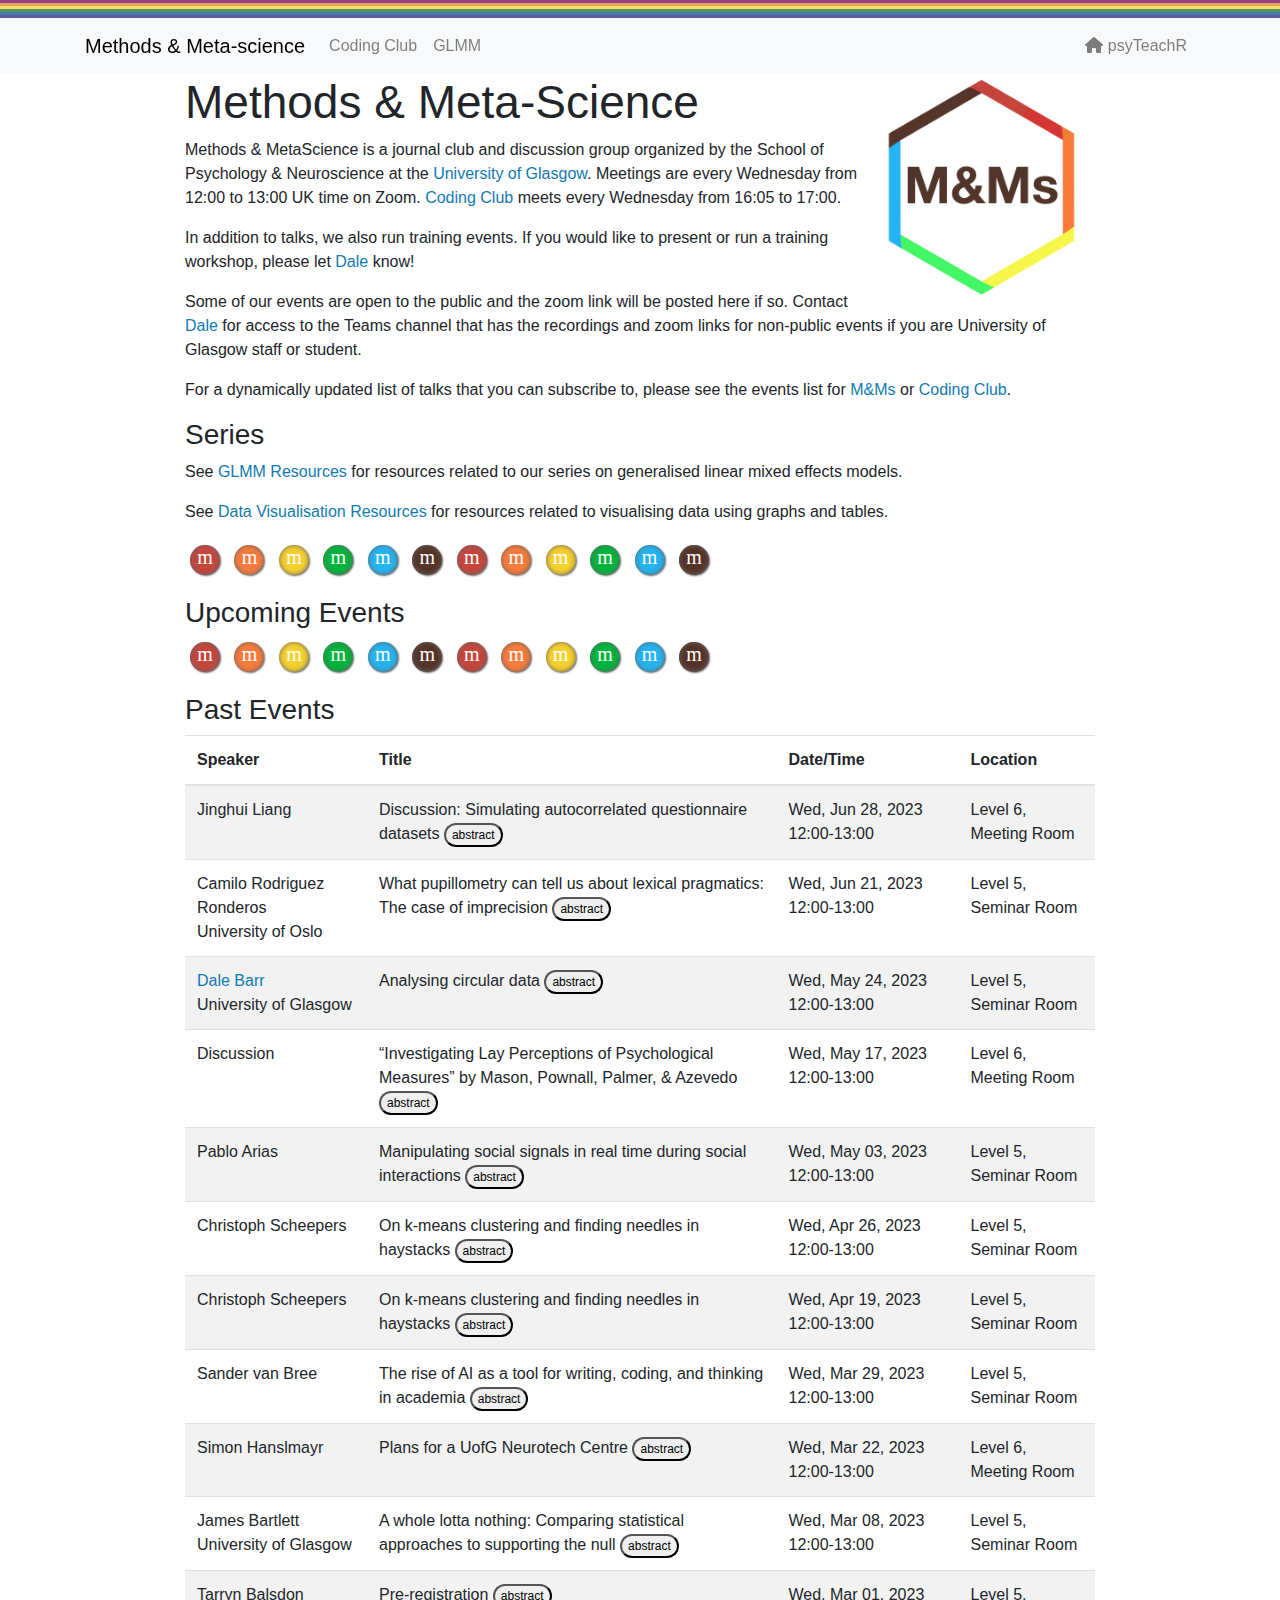
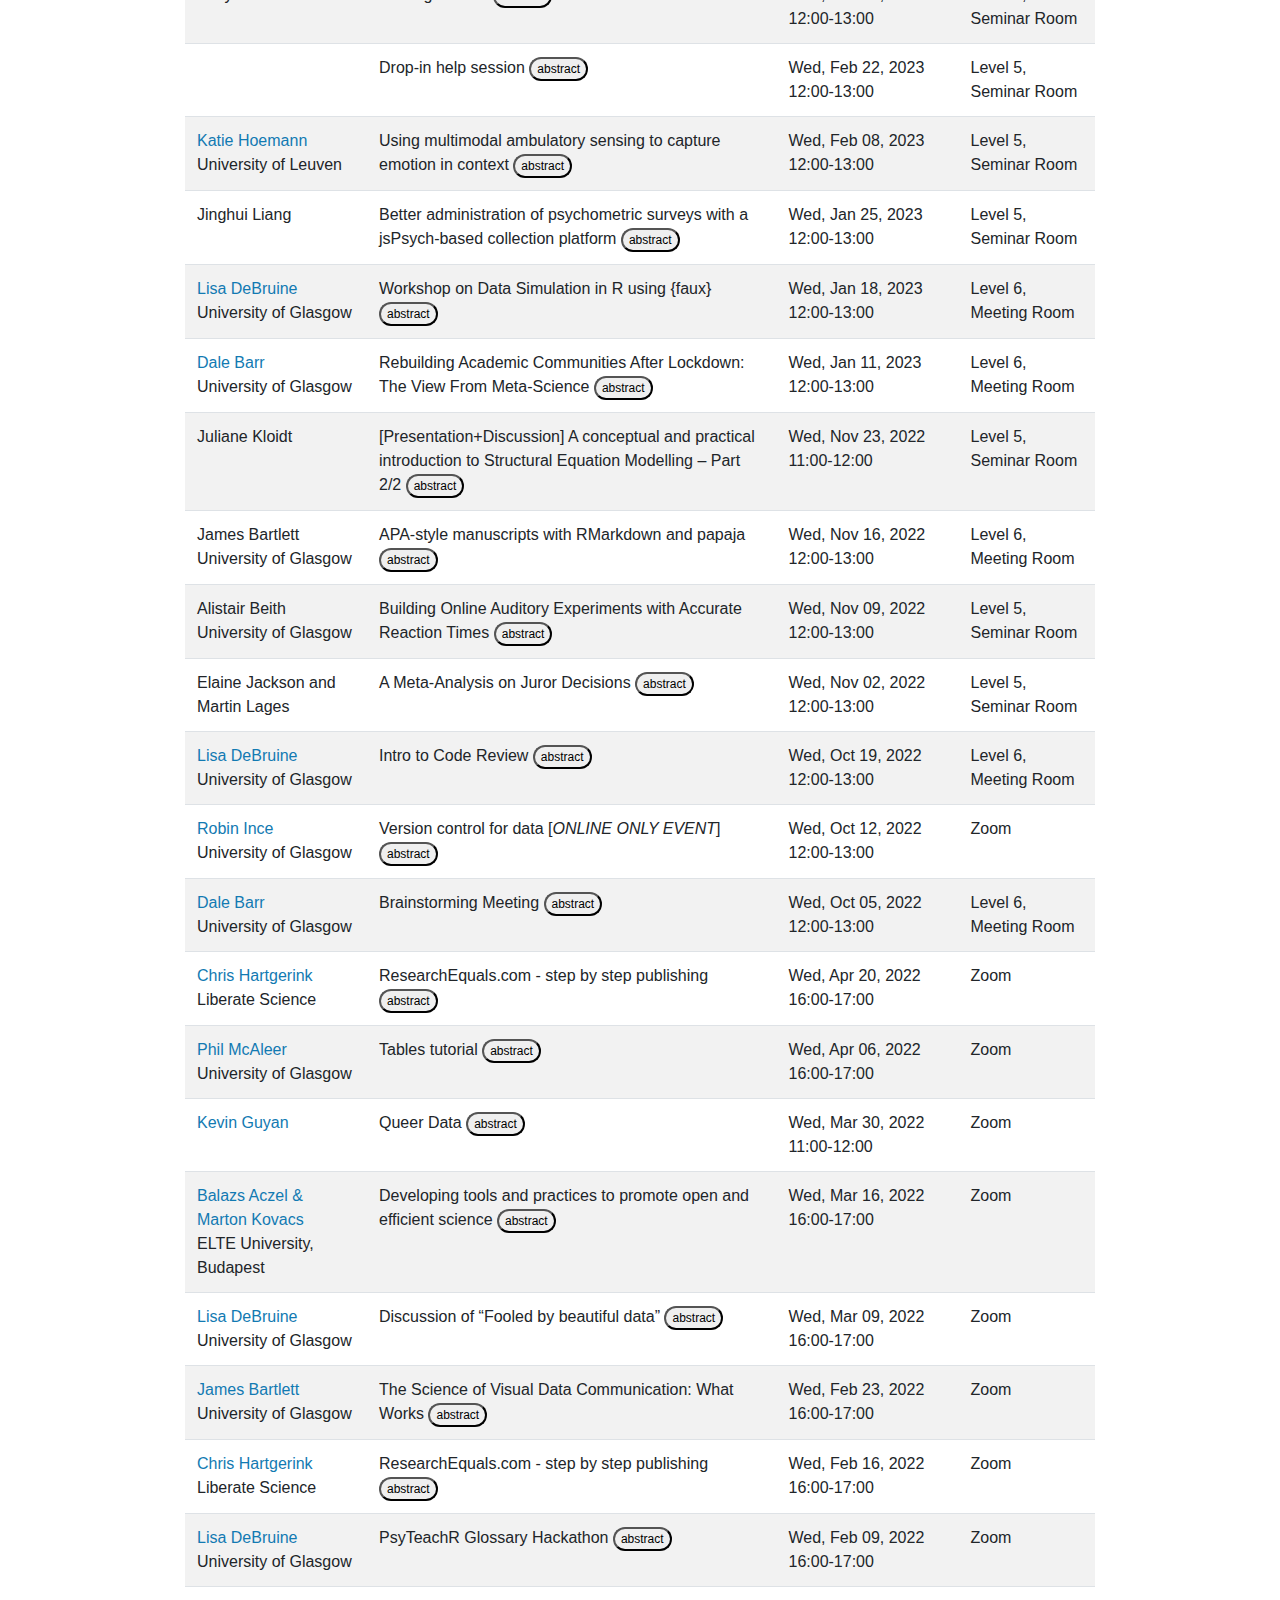
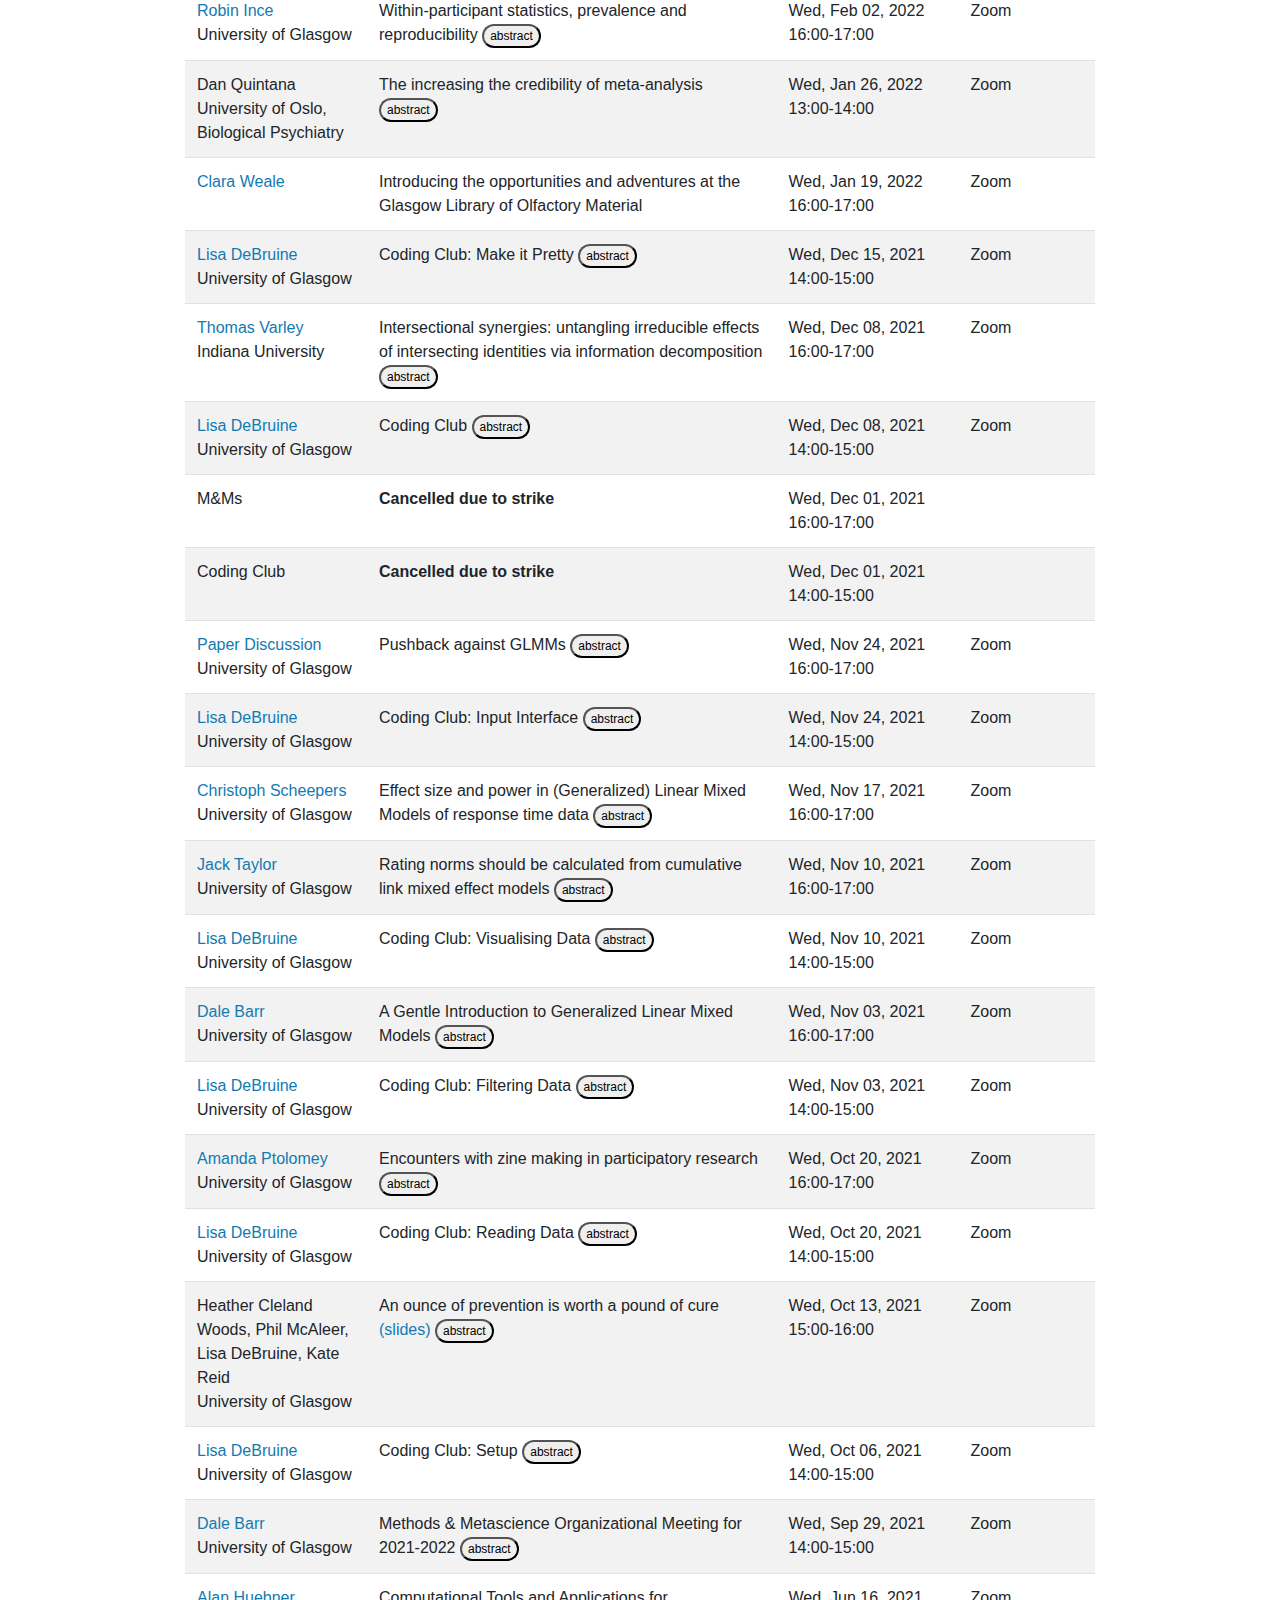
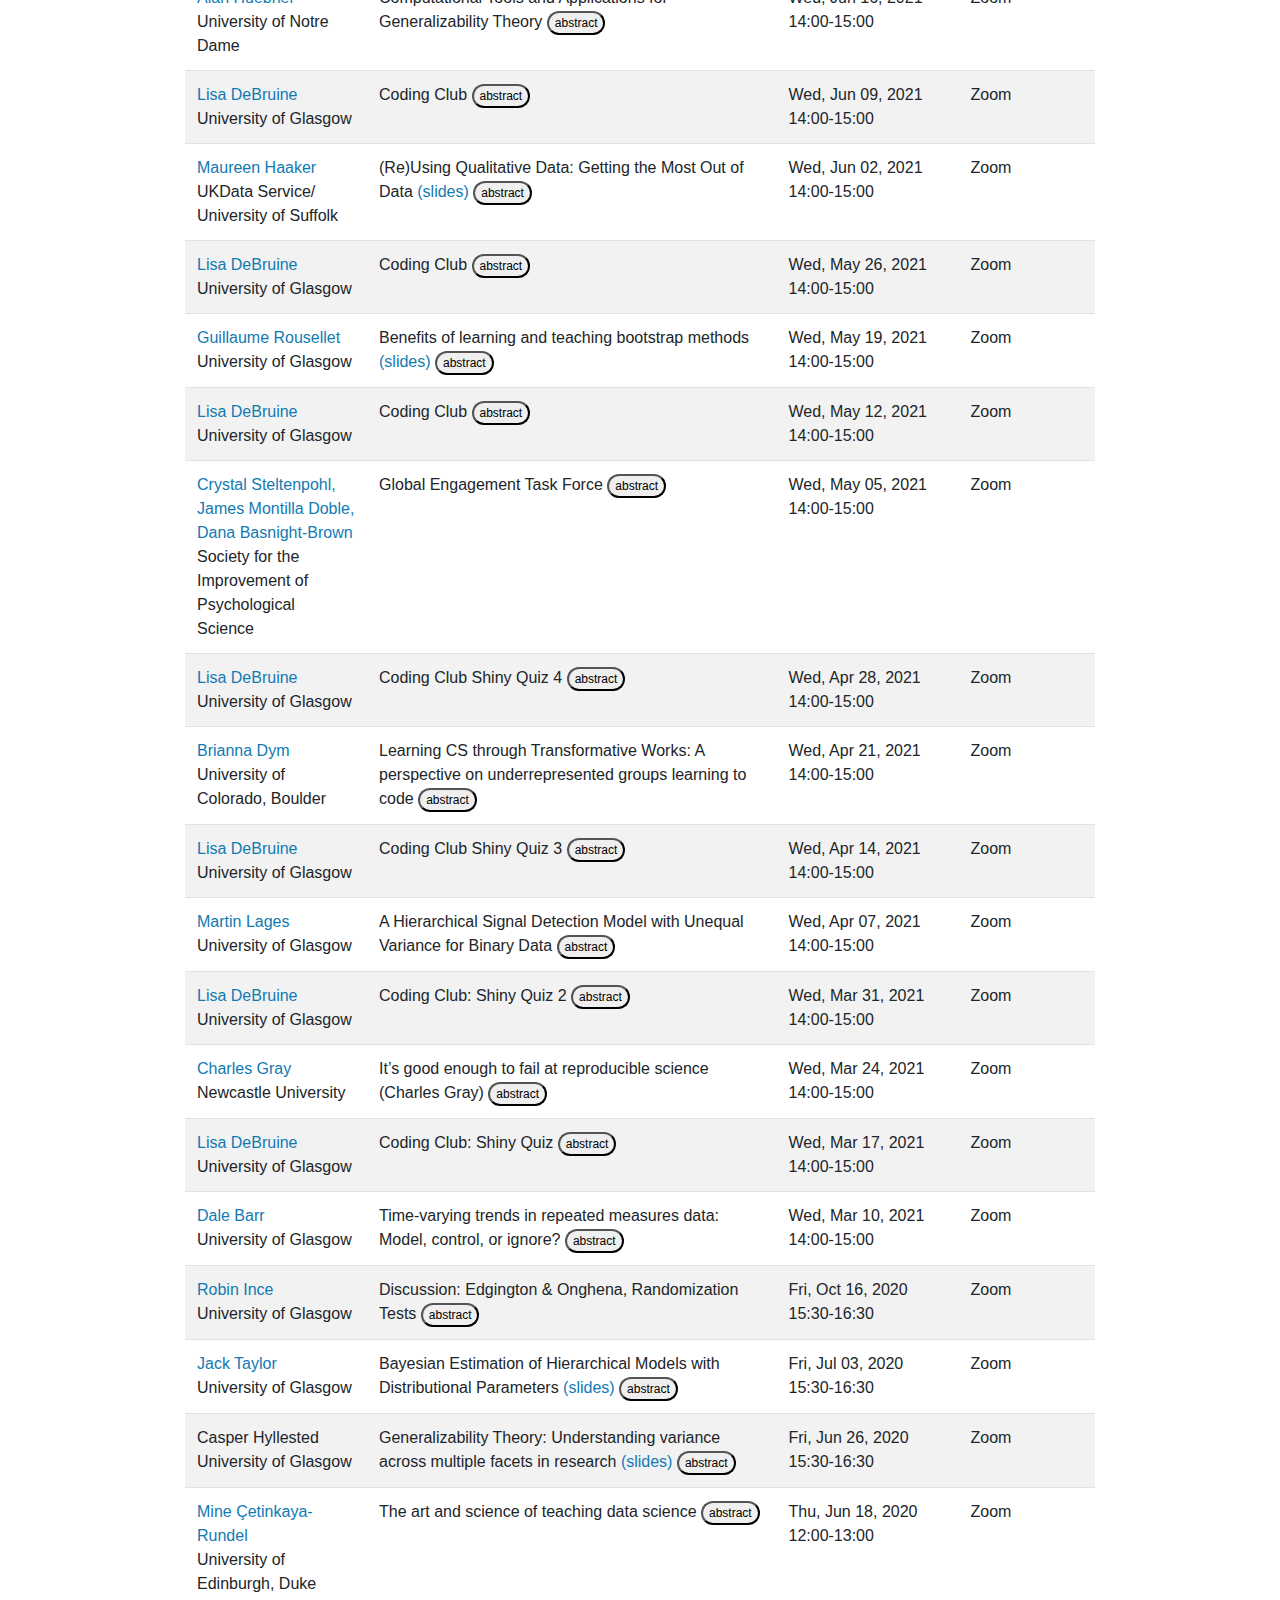
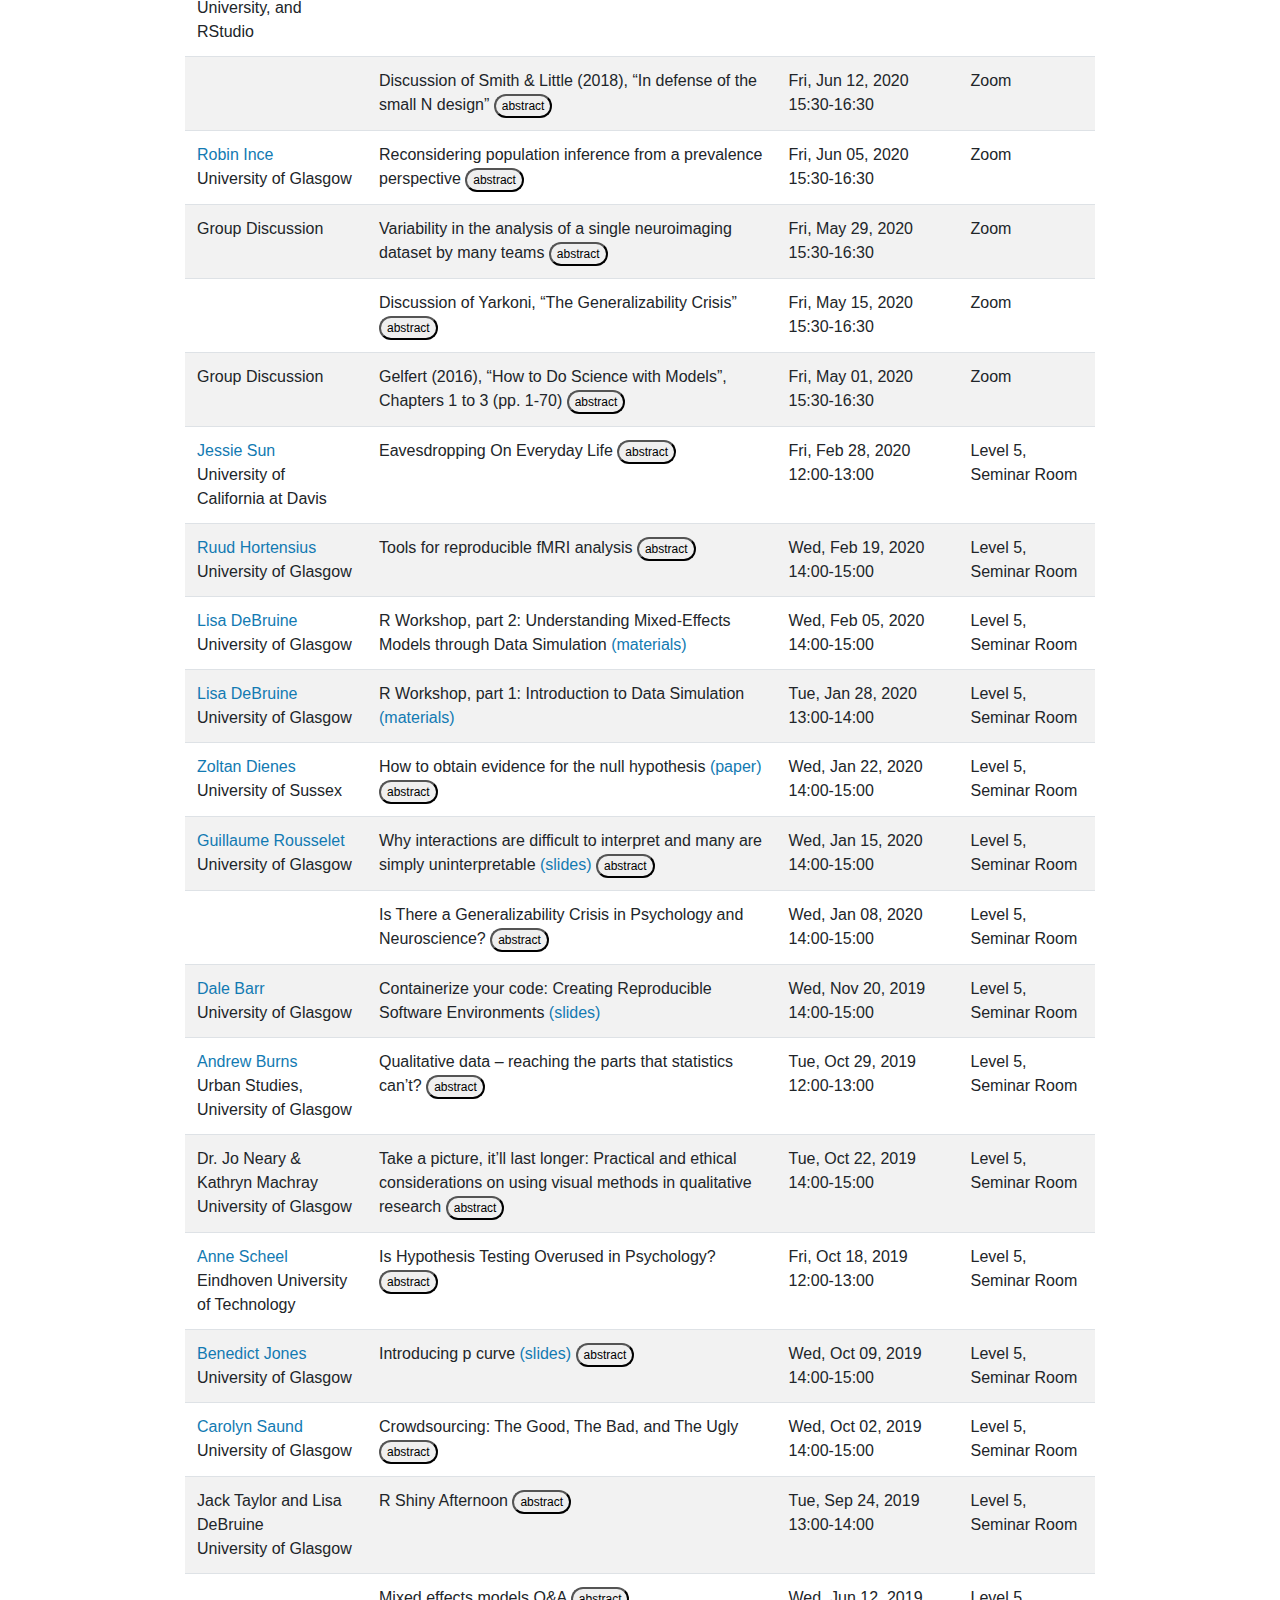
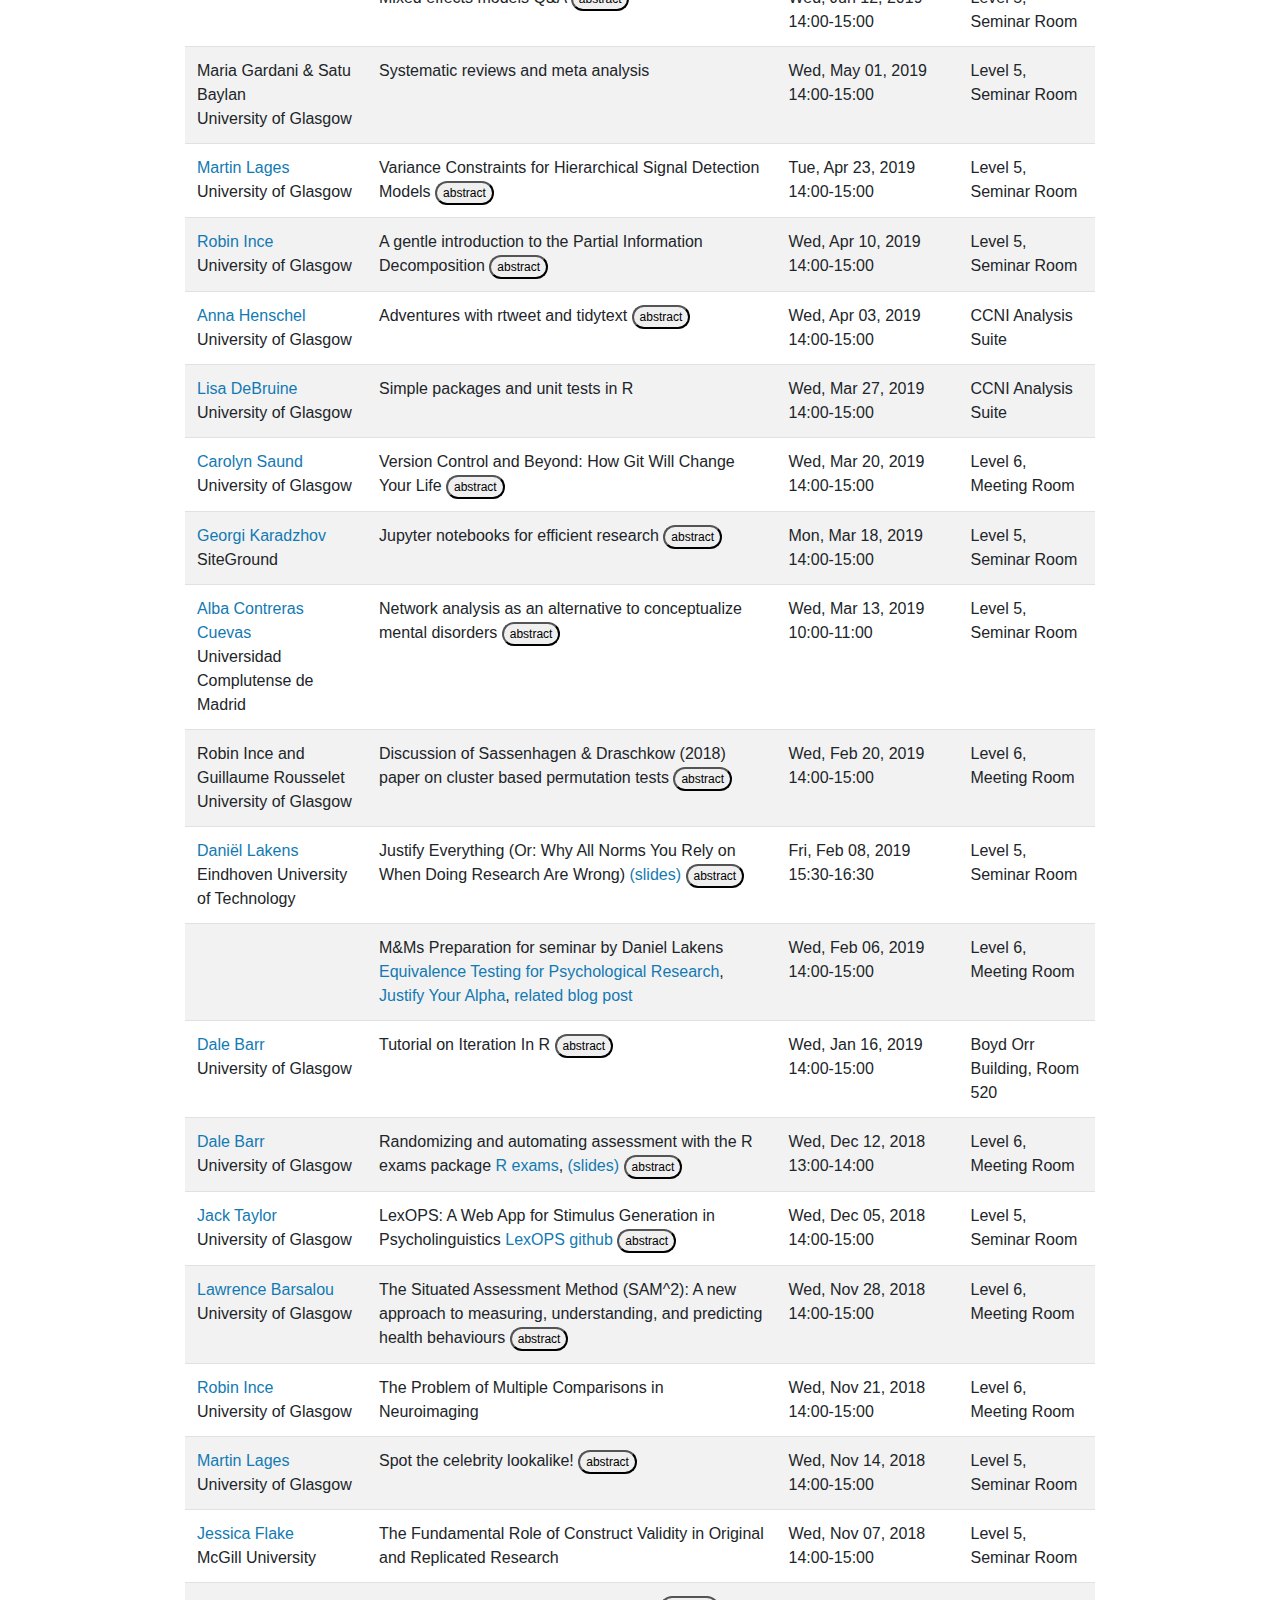
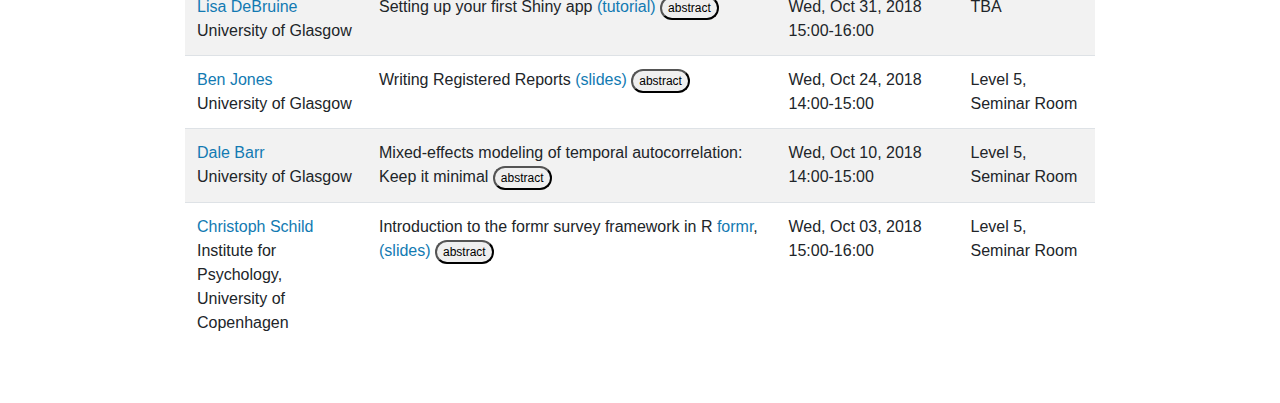
==== commit 912a3ef1: "fixed logo" ====
--- a/docs/index.html
+++ b/docs/index.html
@@ -279,7 +279,7 @@
 
 
 <h1 class="title toc-ignore">Methods &amp; Meta-Science
-<img src='https://psyteachr.github.io/images/mms_hex.png' align='right' alt='logo' style='width:25%; box-shadow: none; margin-bottom: 0;' /></h1>
+<img src='images/mms_hex.png' align='right' alt='logo' style='width:25%; box-shadow: none; margin-bottom: 0;' /></h1>
 
 </div>
 
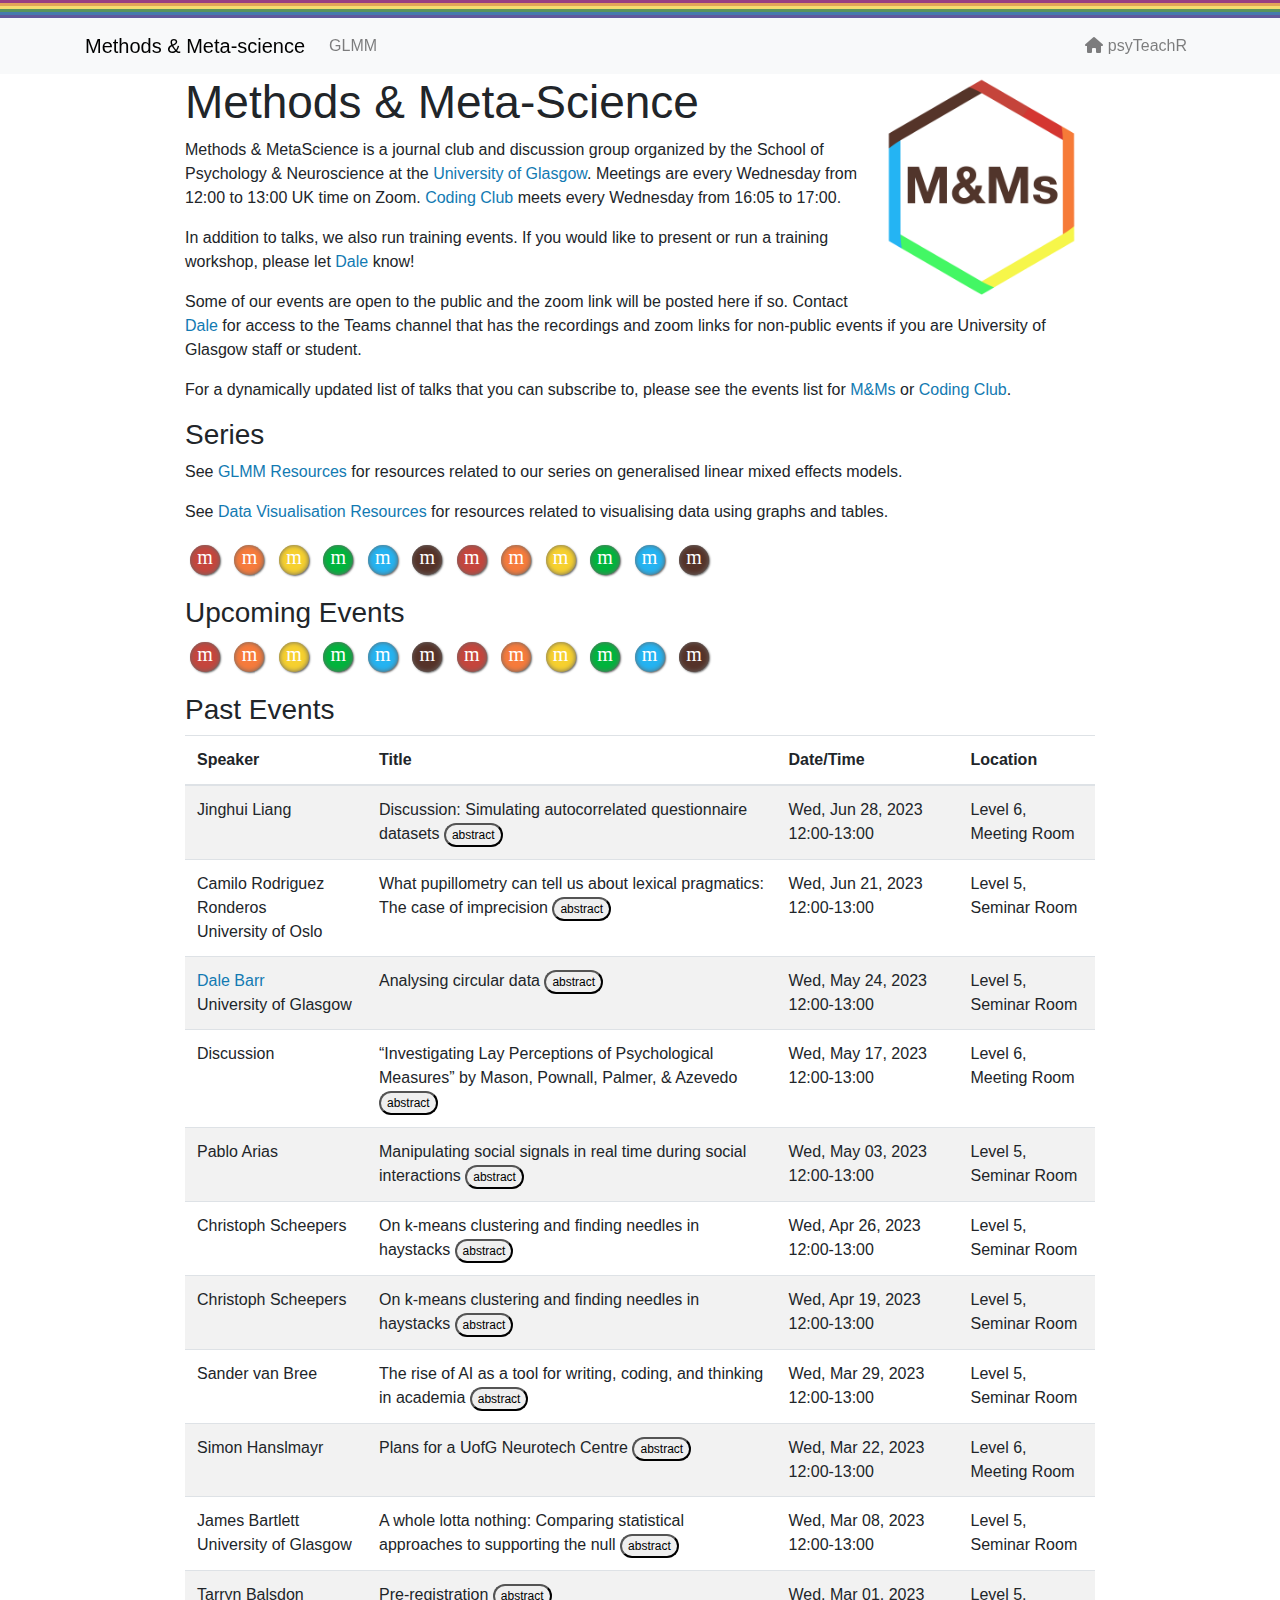
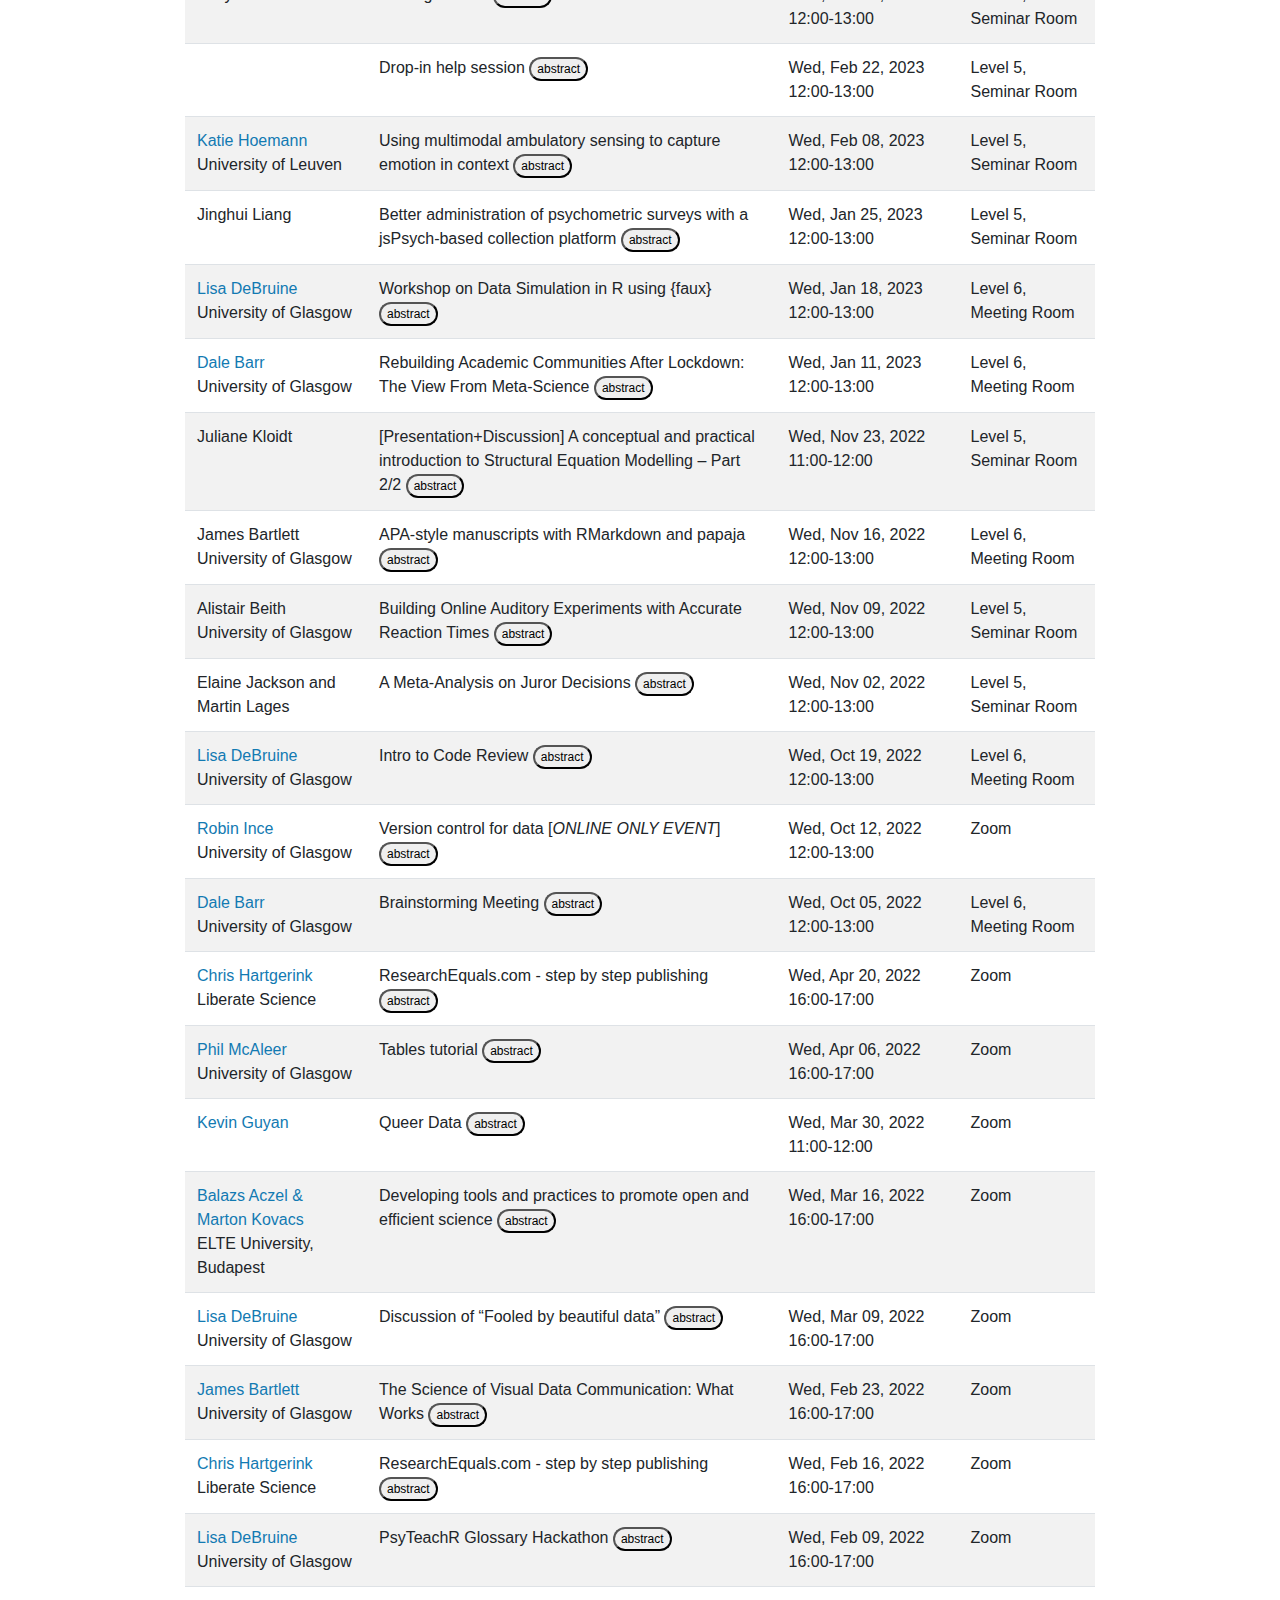
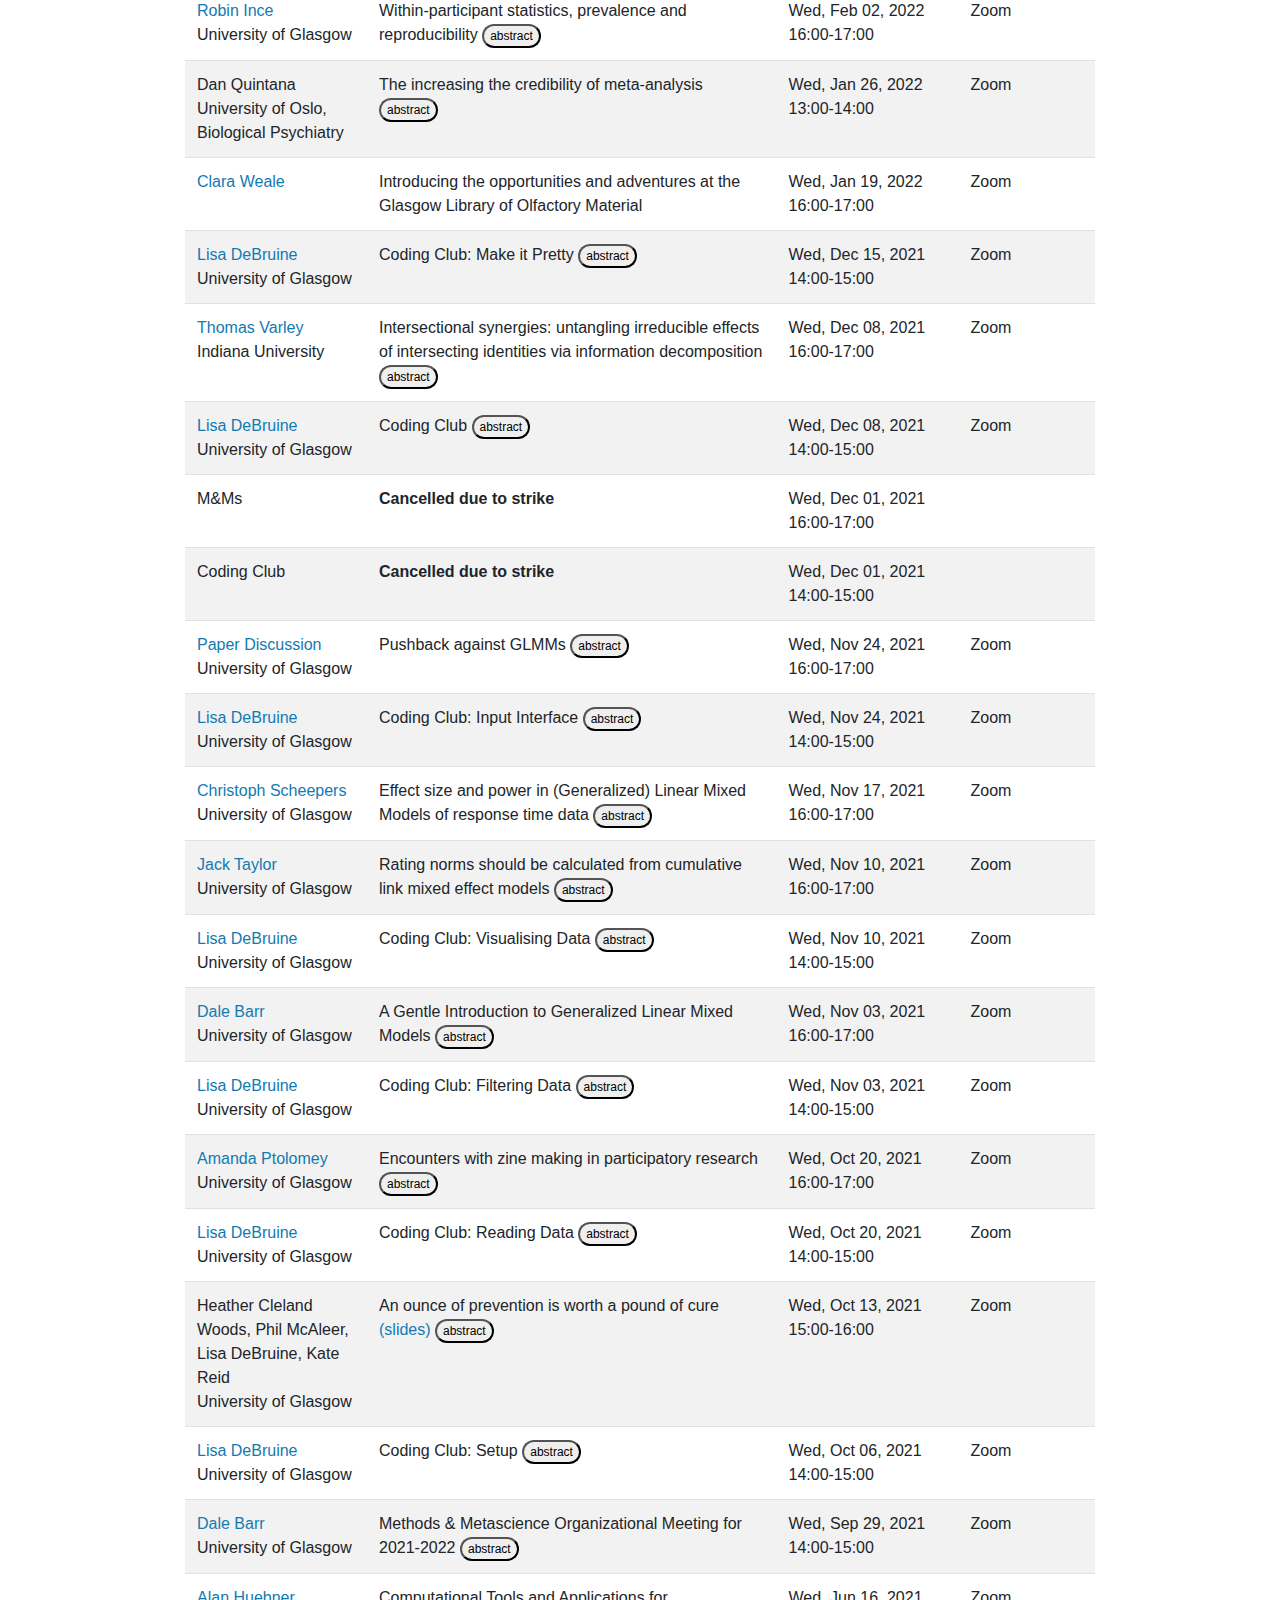
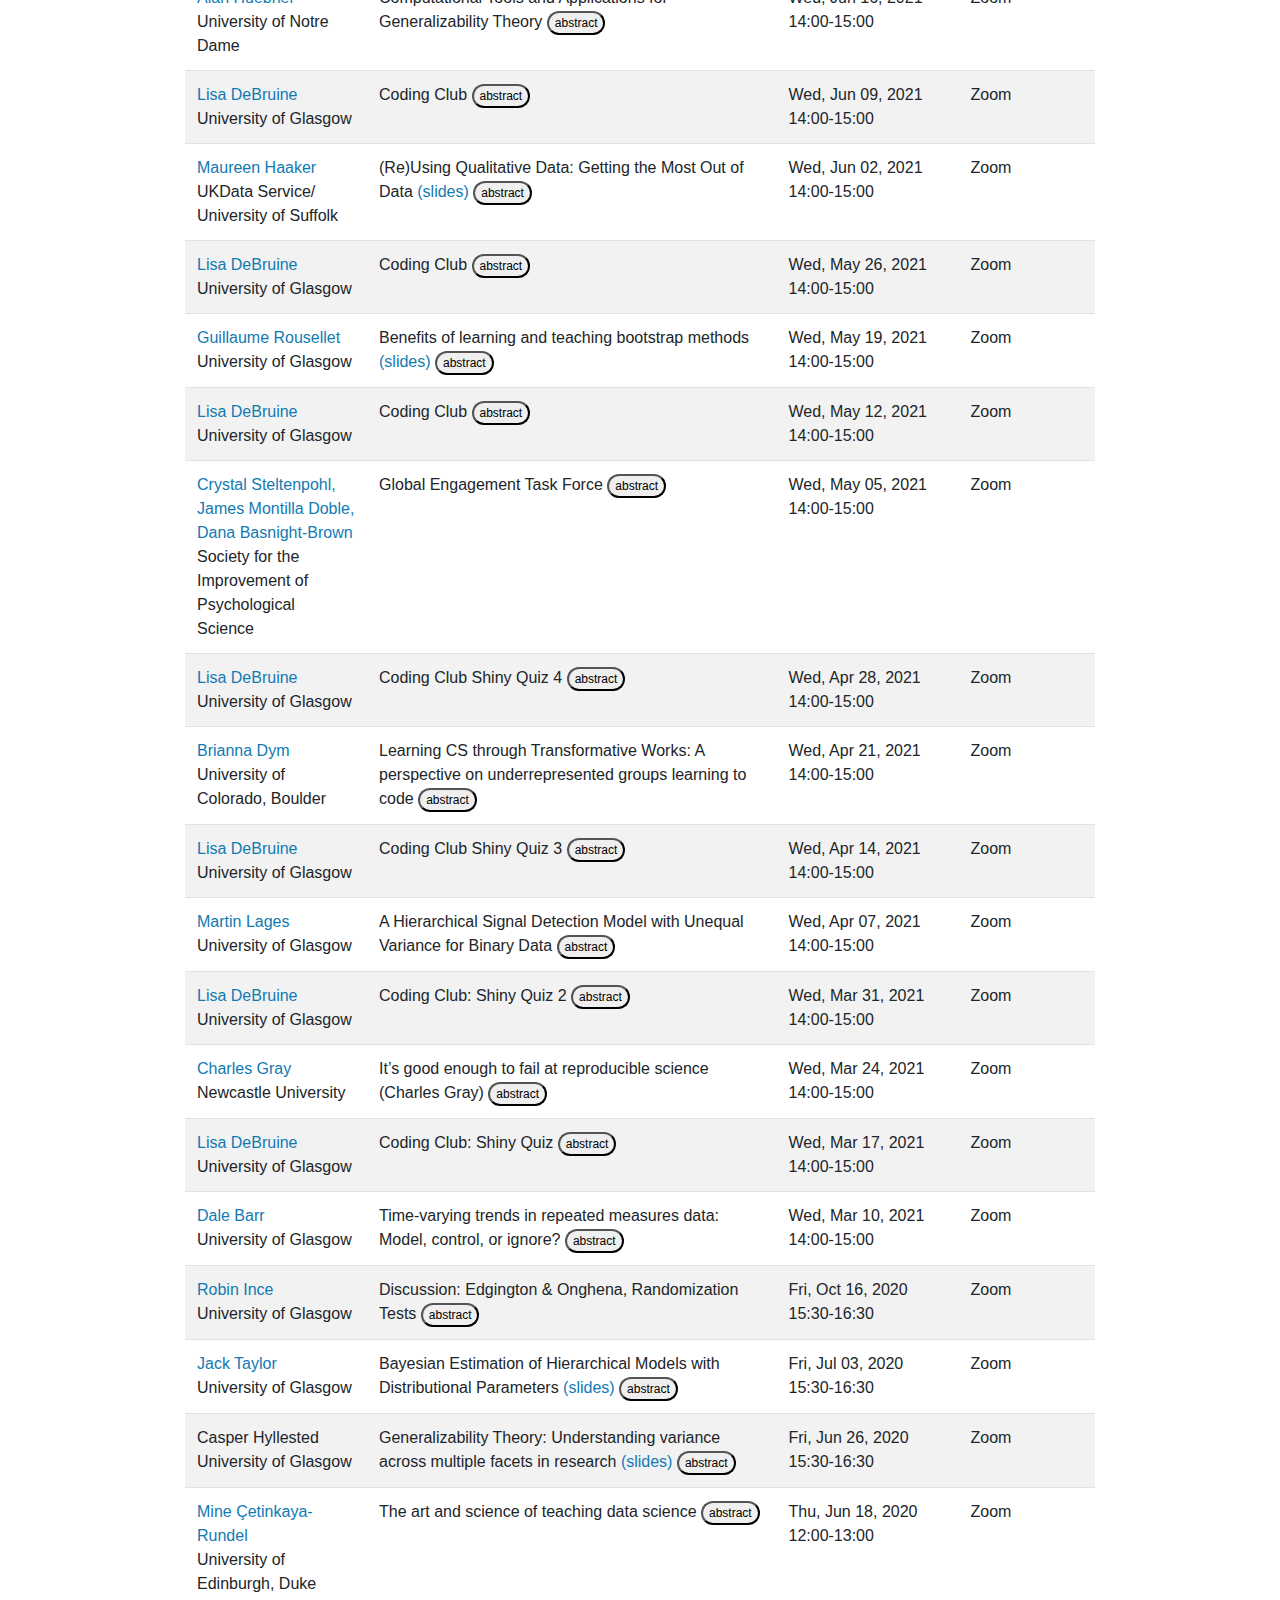
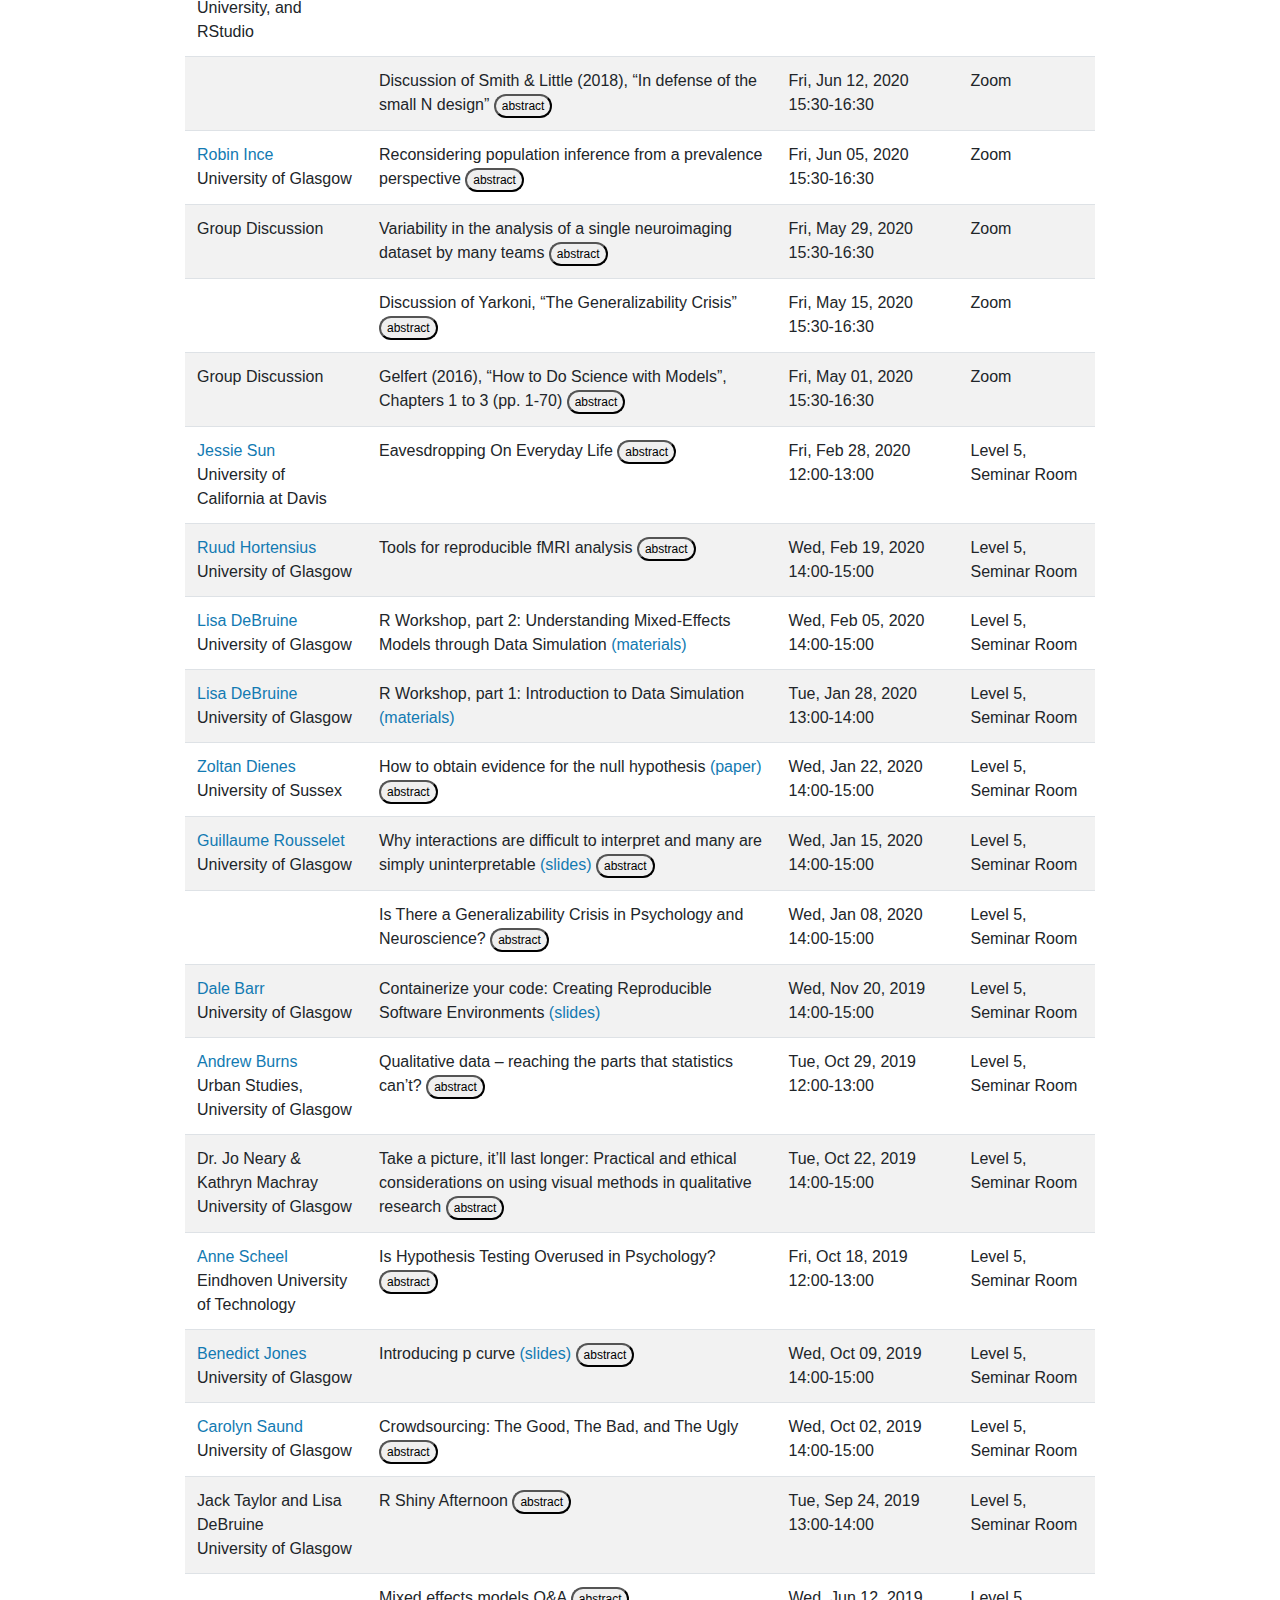
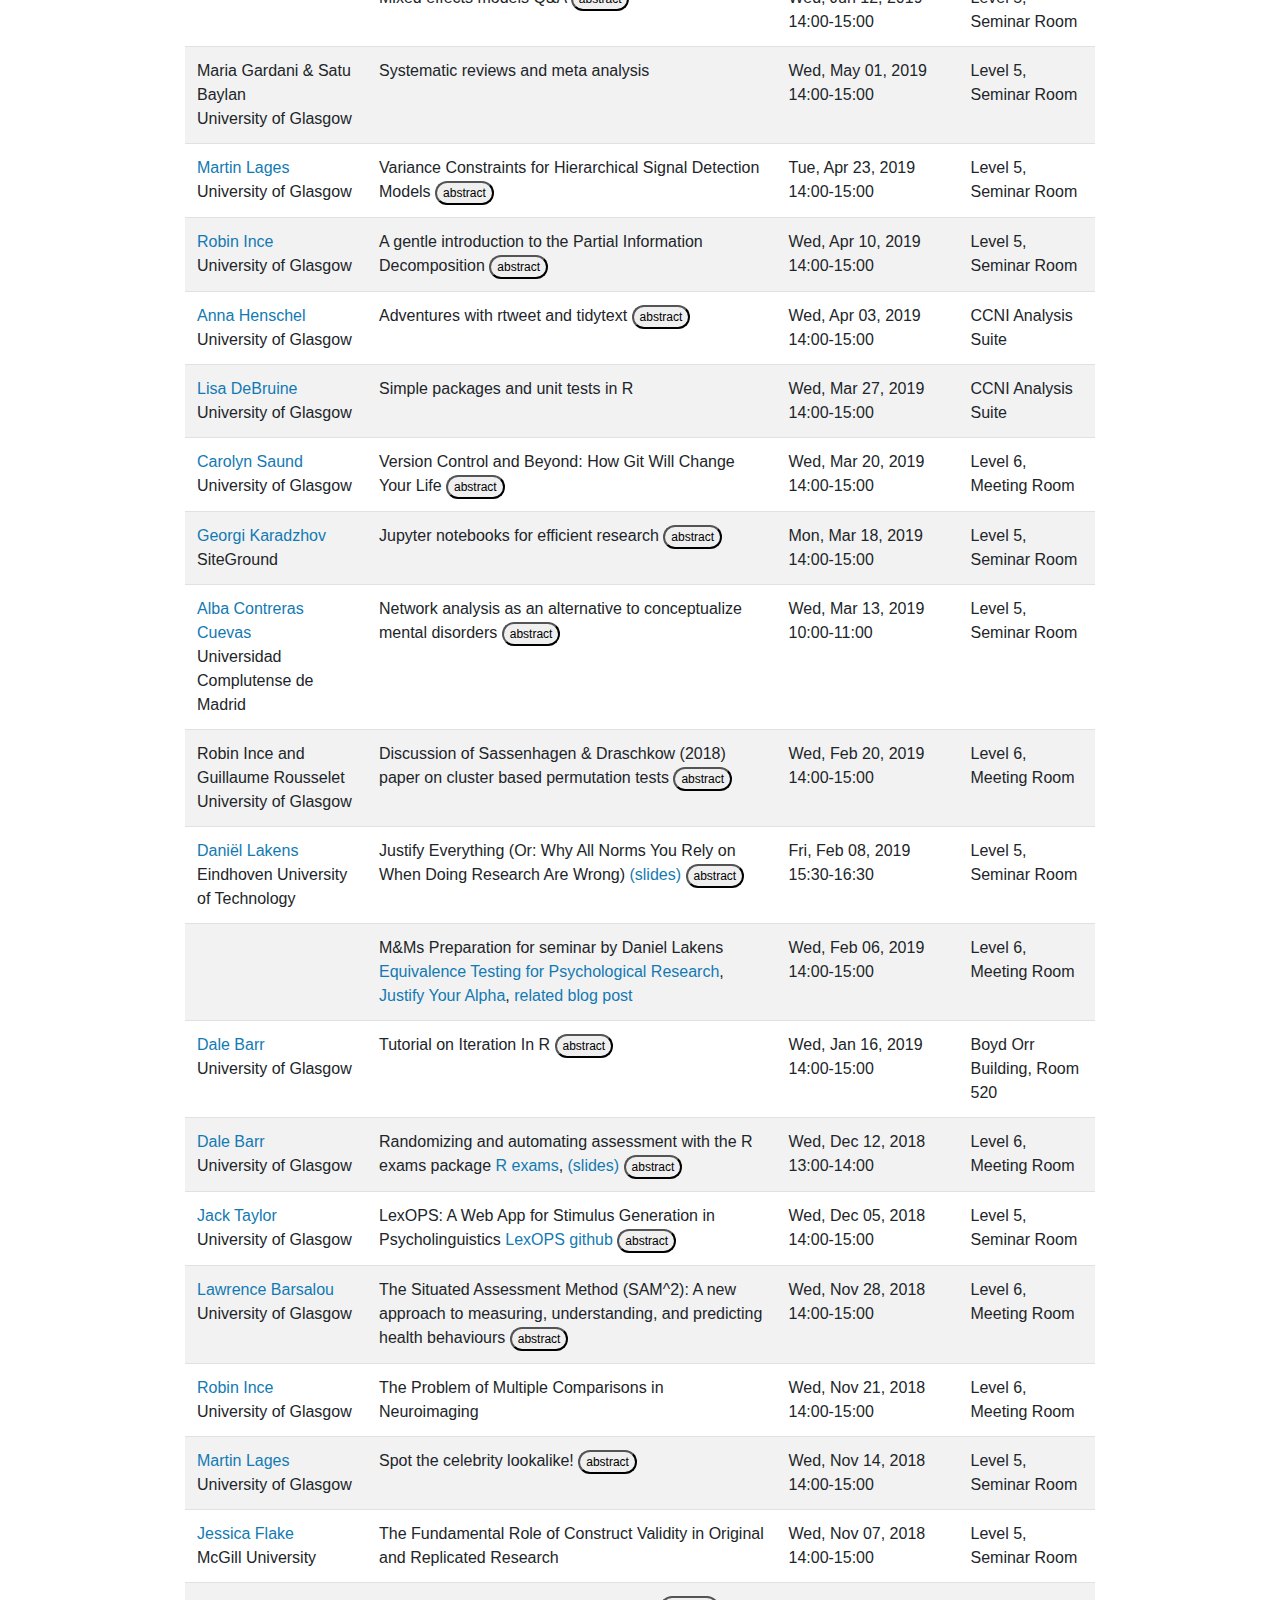
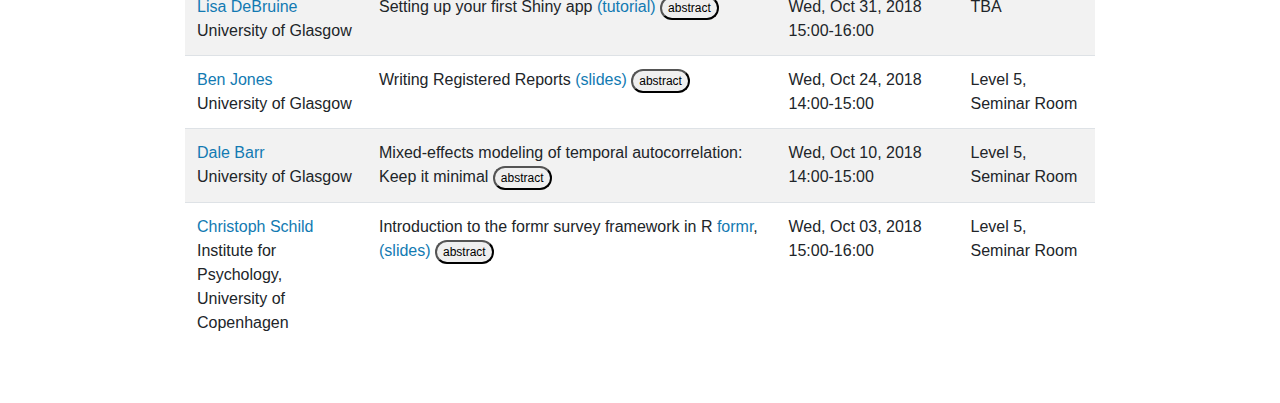
==== commit 3ced46b4: "Moved coding club to main psyteachr Site" ====
--- a/docs/index.html
+++ b/docs/index.html
@@ -255,9 +255,6 @@
     <div id="navbar" class="navbar-collapse collapse">
       <ul class="nav navbar-nav">
         <li>
-  <a href="coding_club.html">Coding Club</a>
-</li>
-<li>
   <a href="glmm.html">GLMM</a>
 </li>
       </ul>
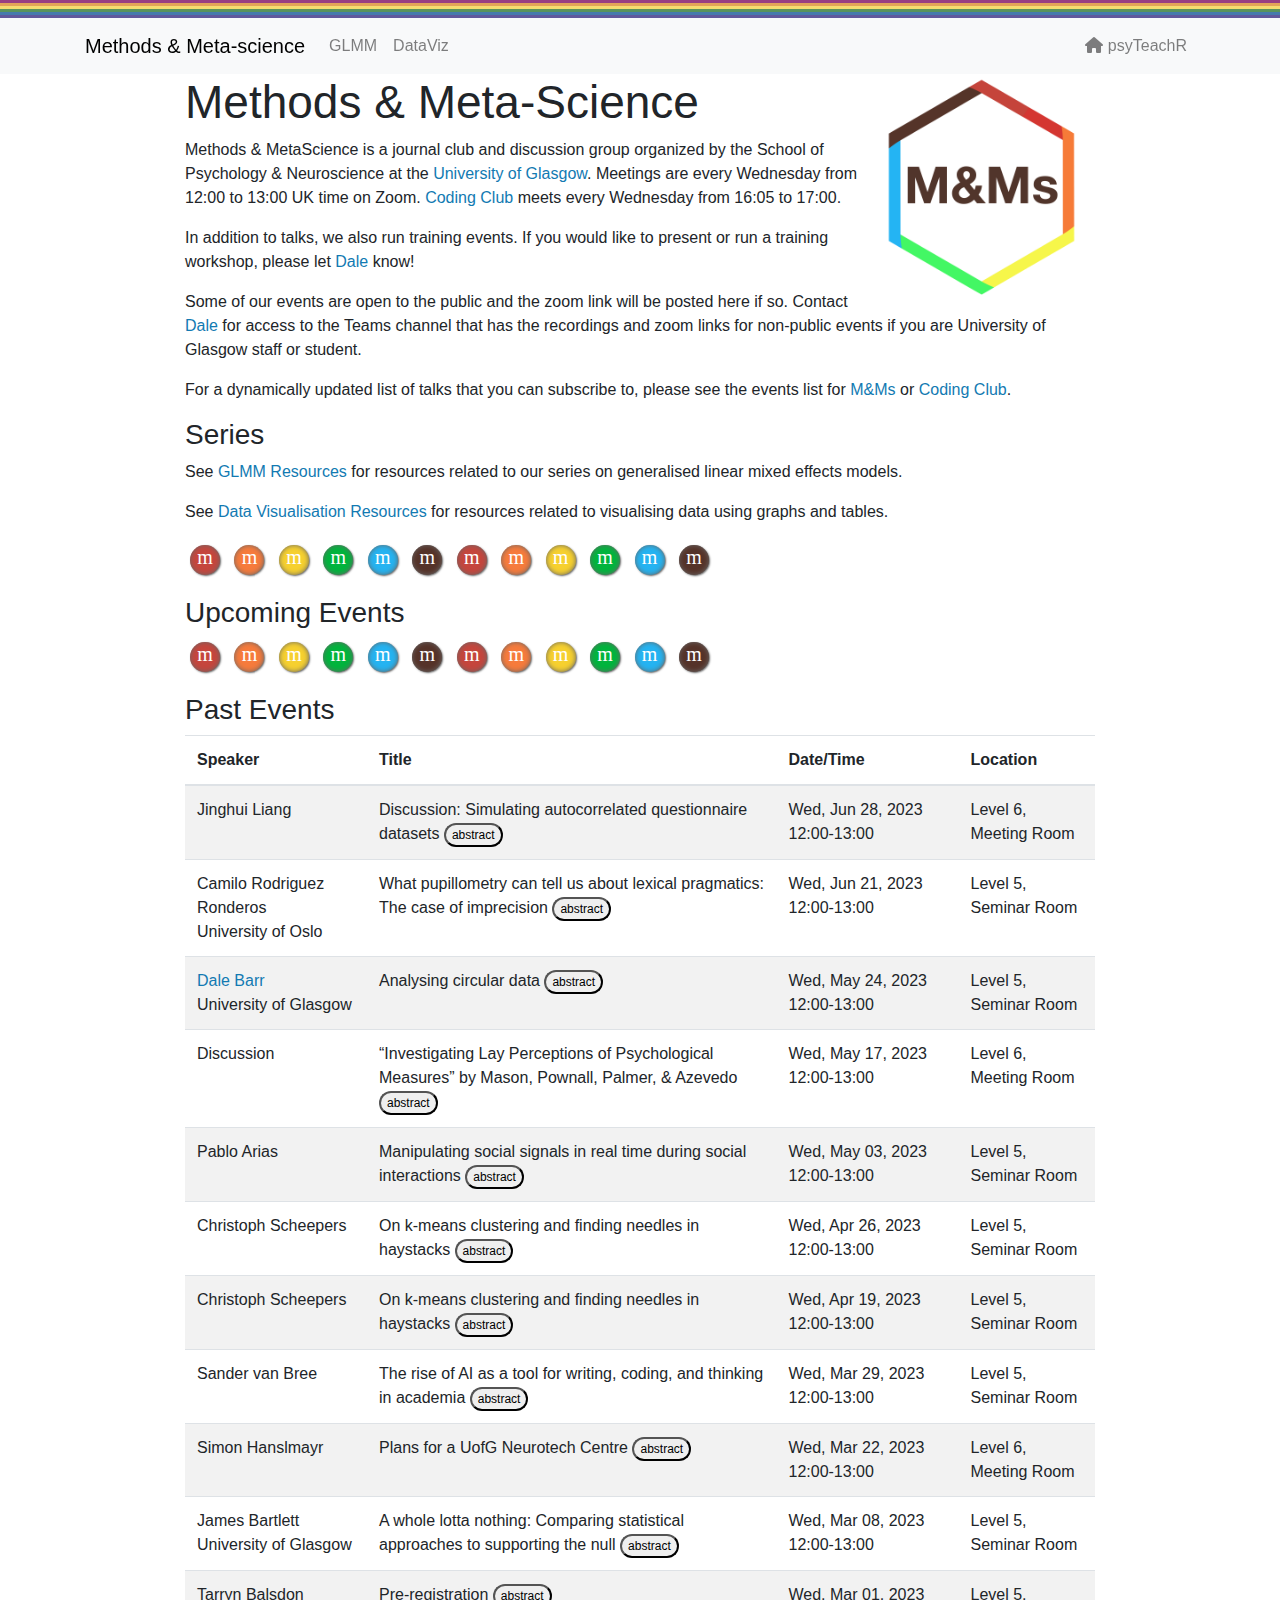
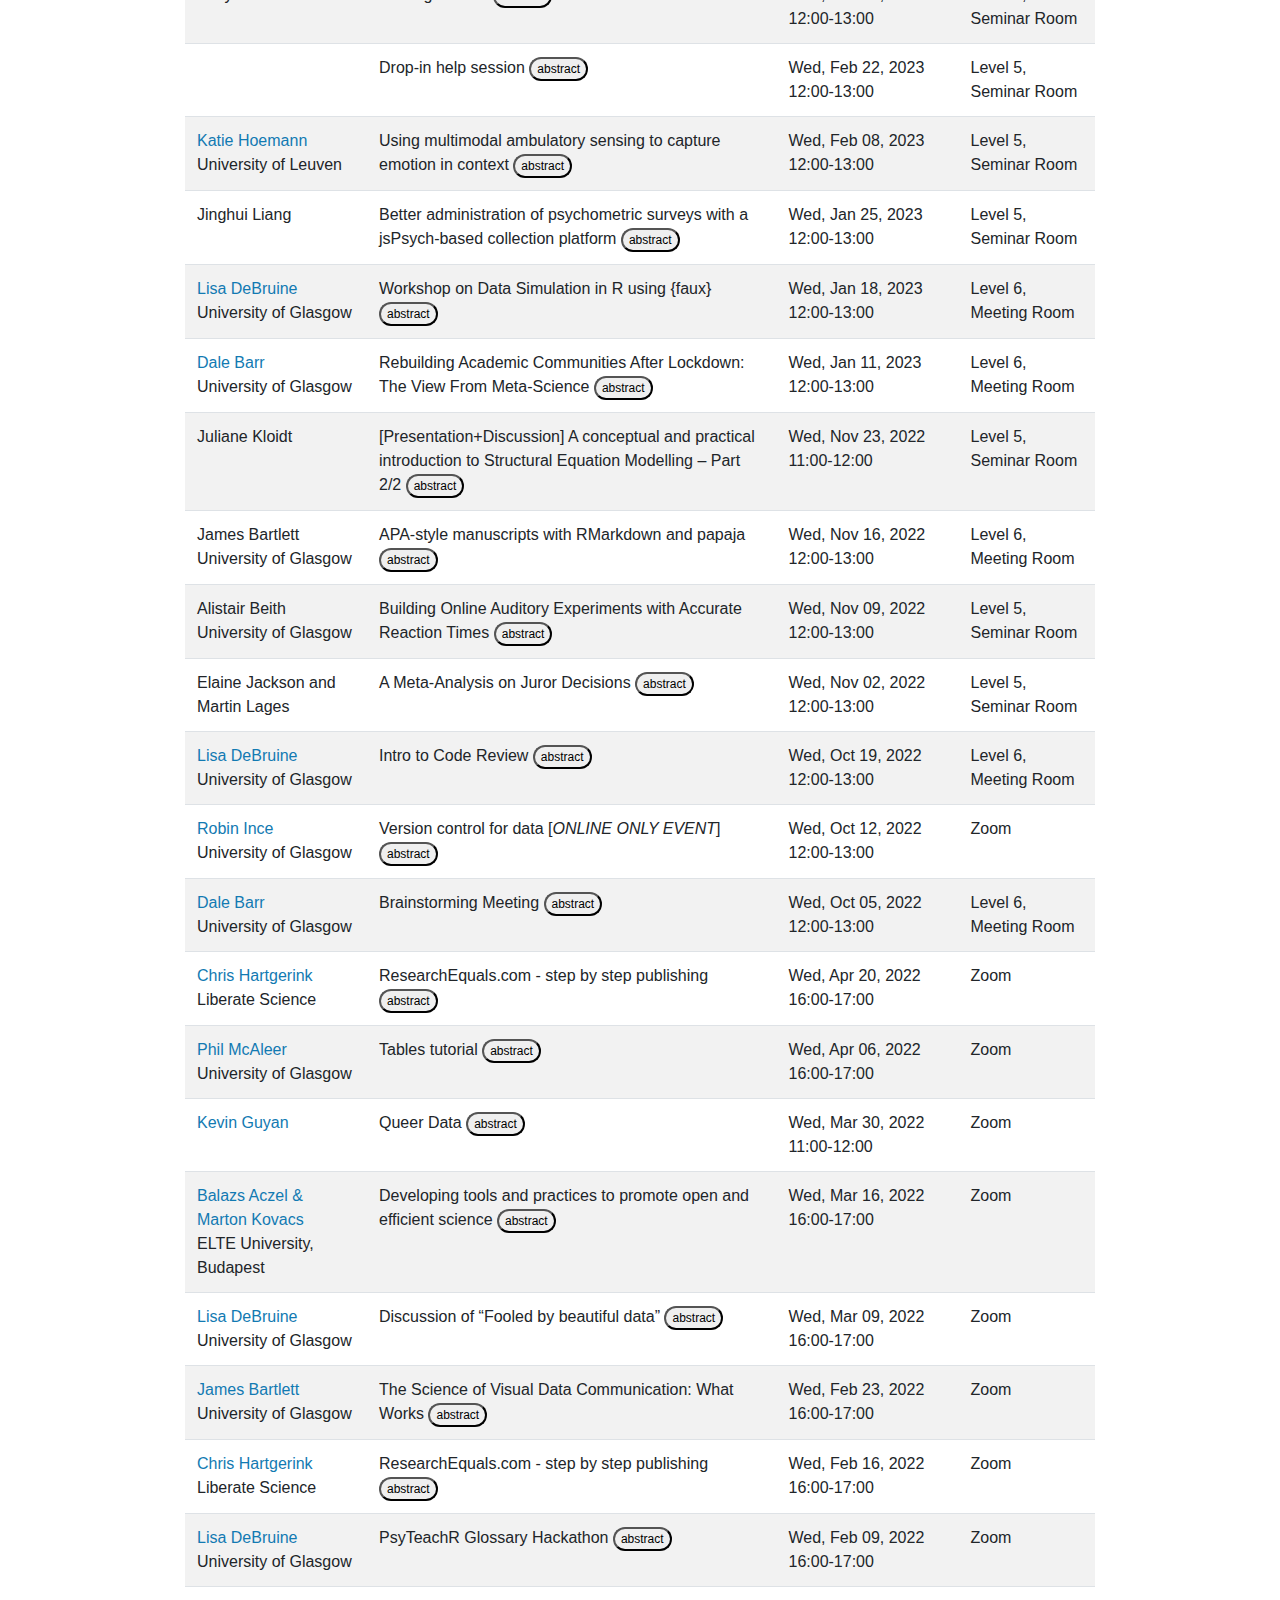
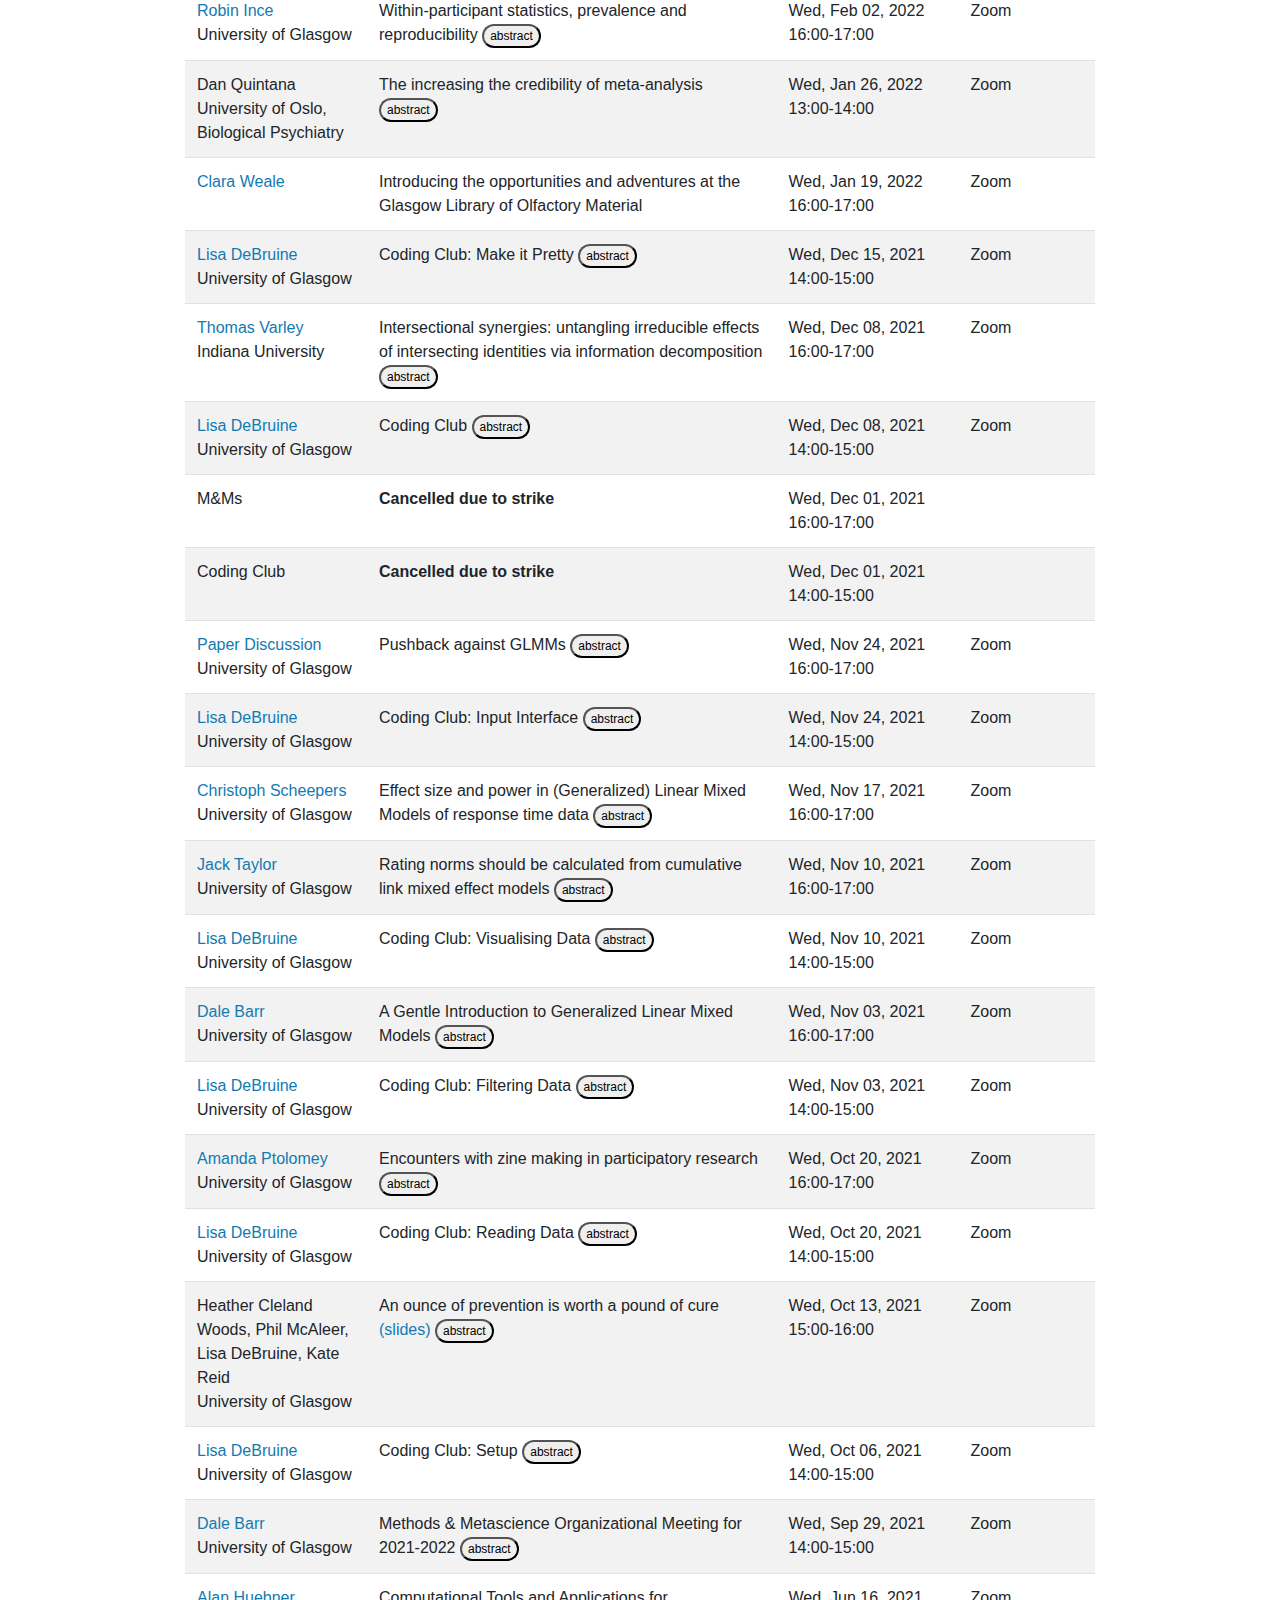
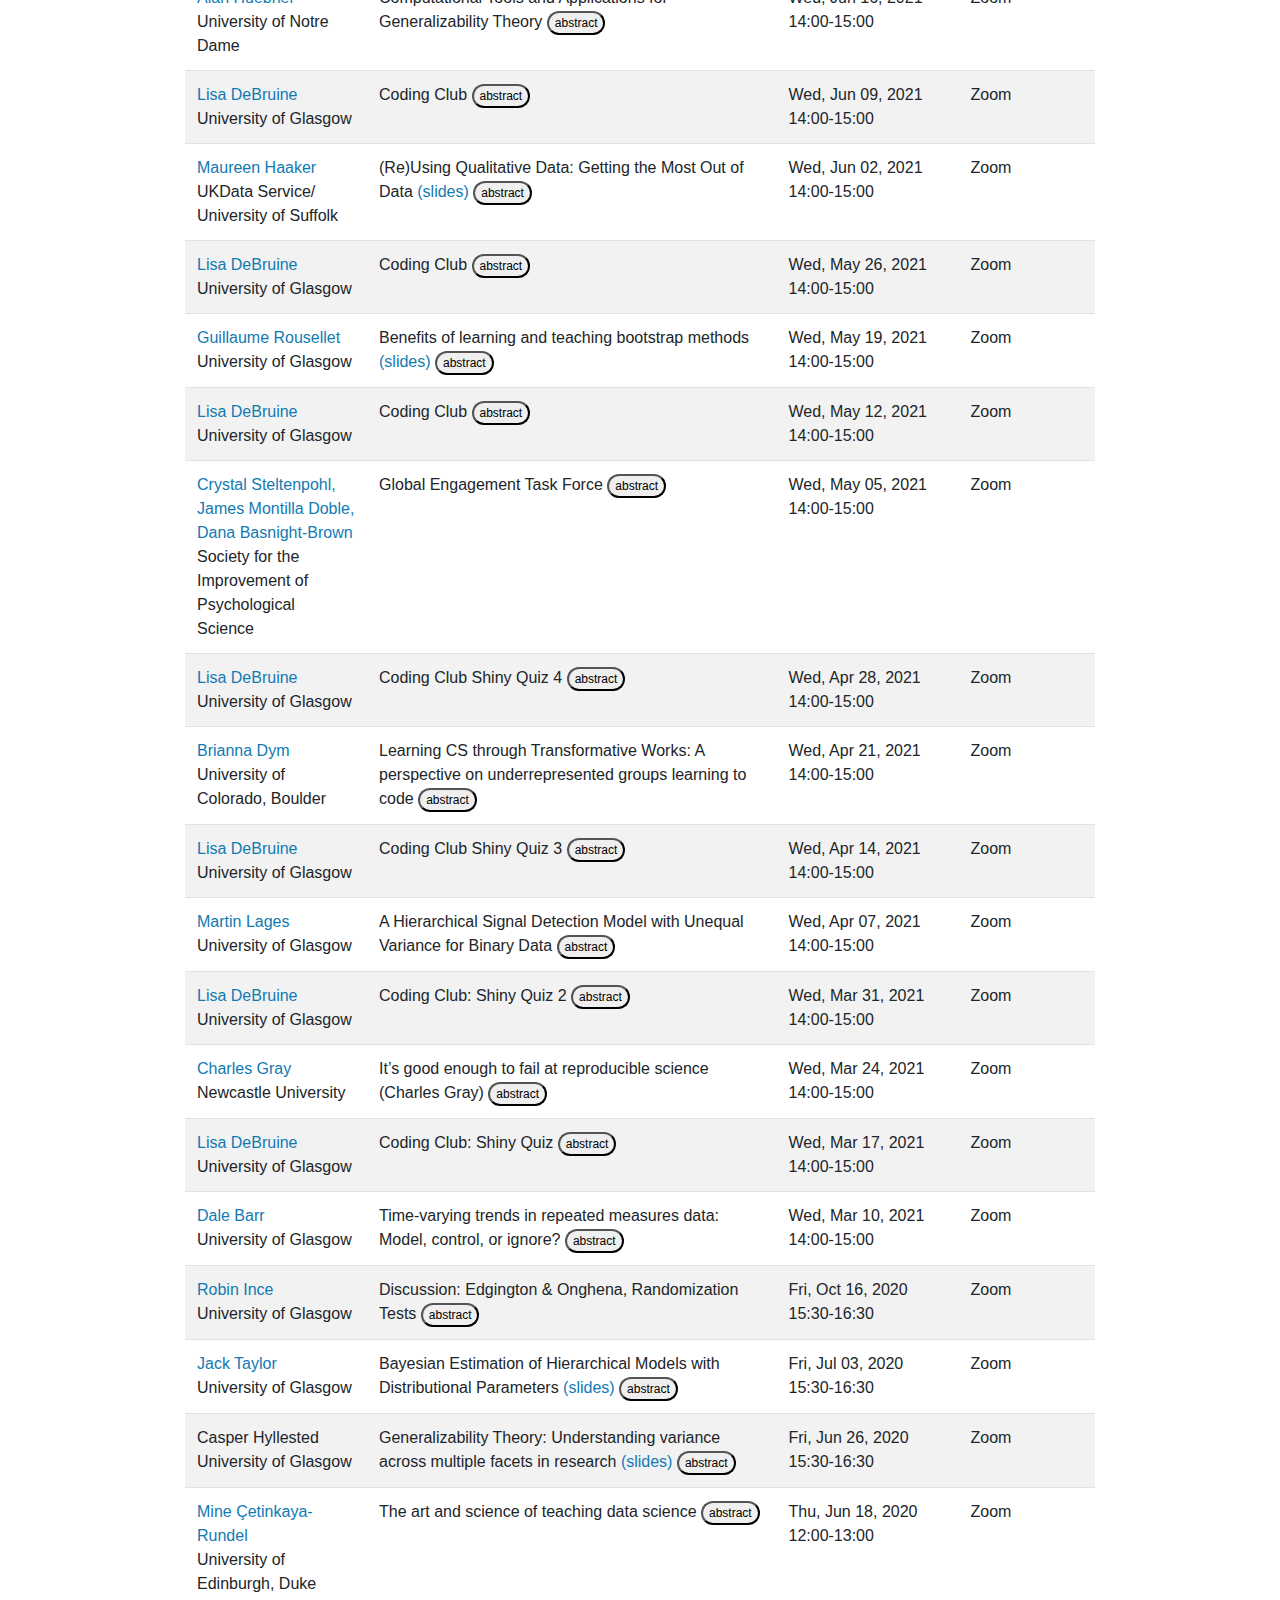
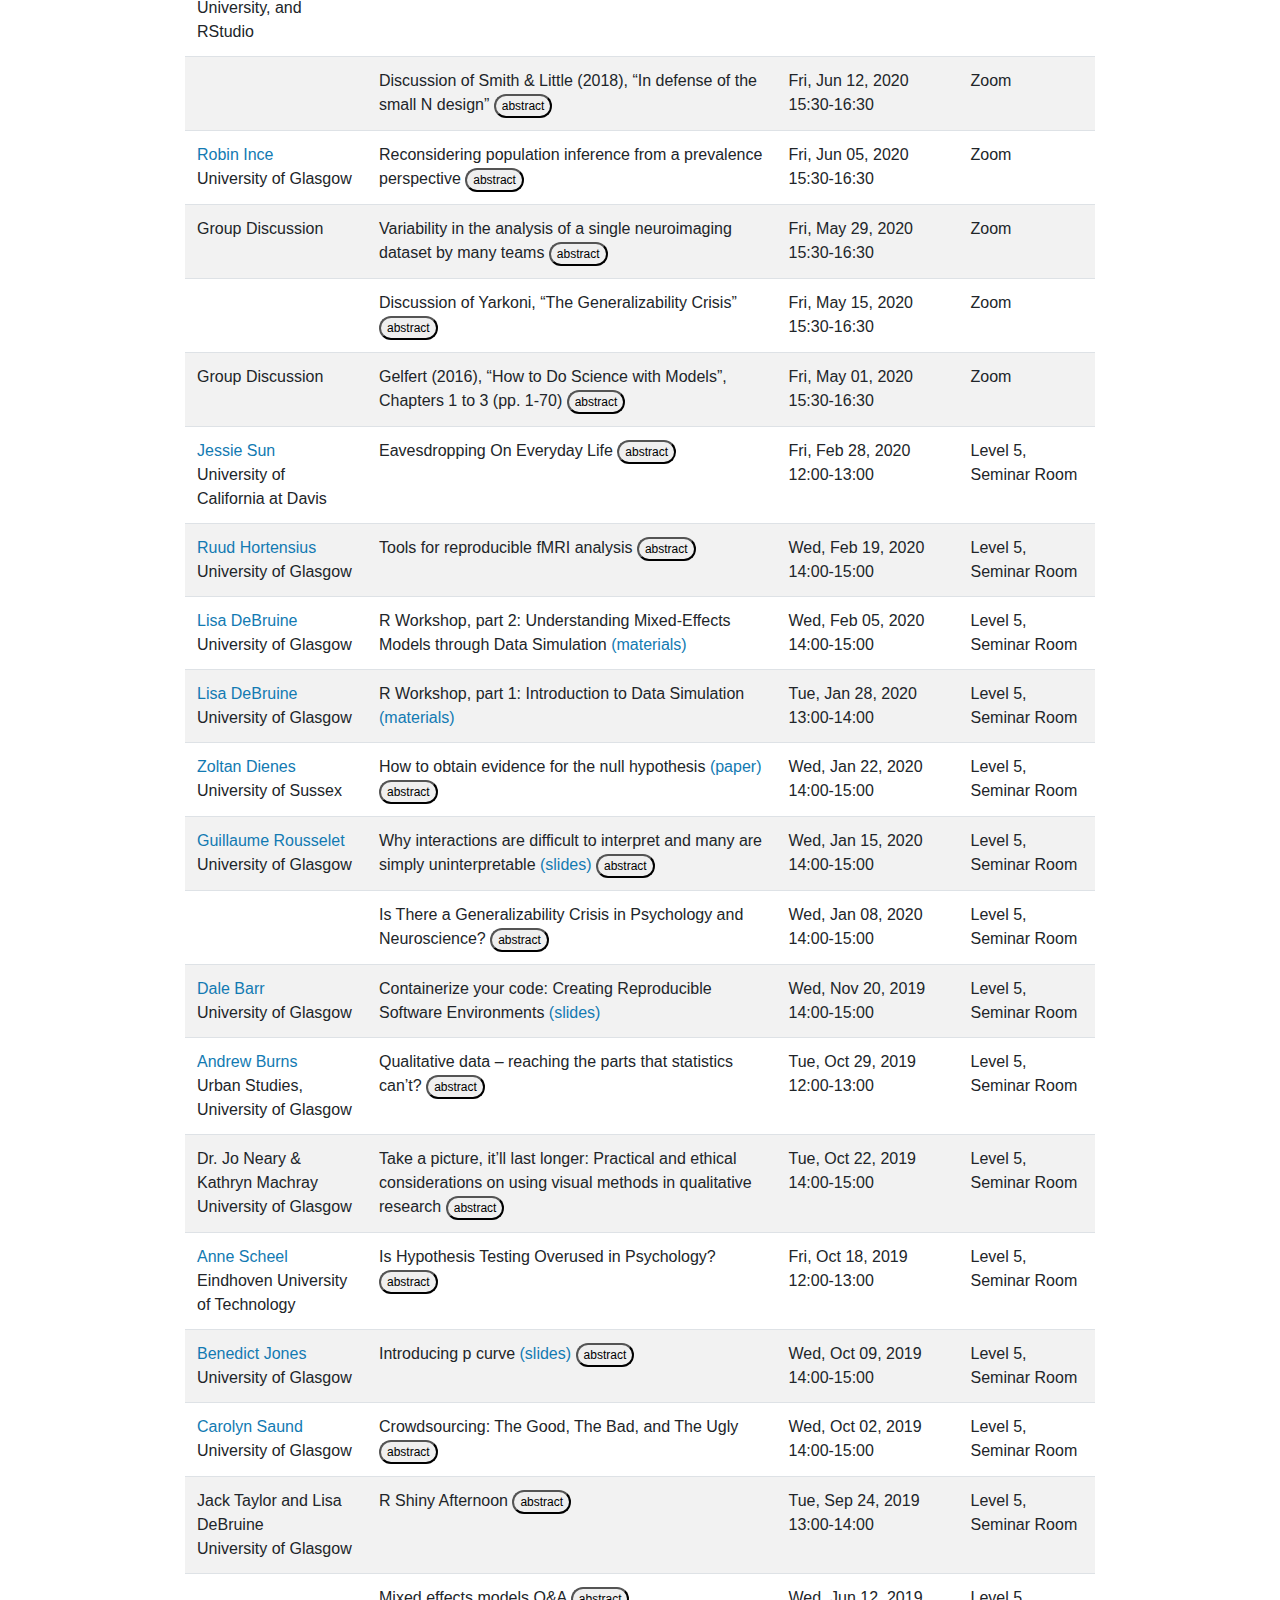
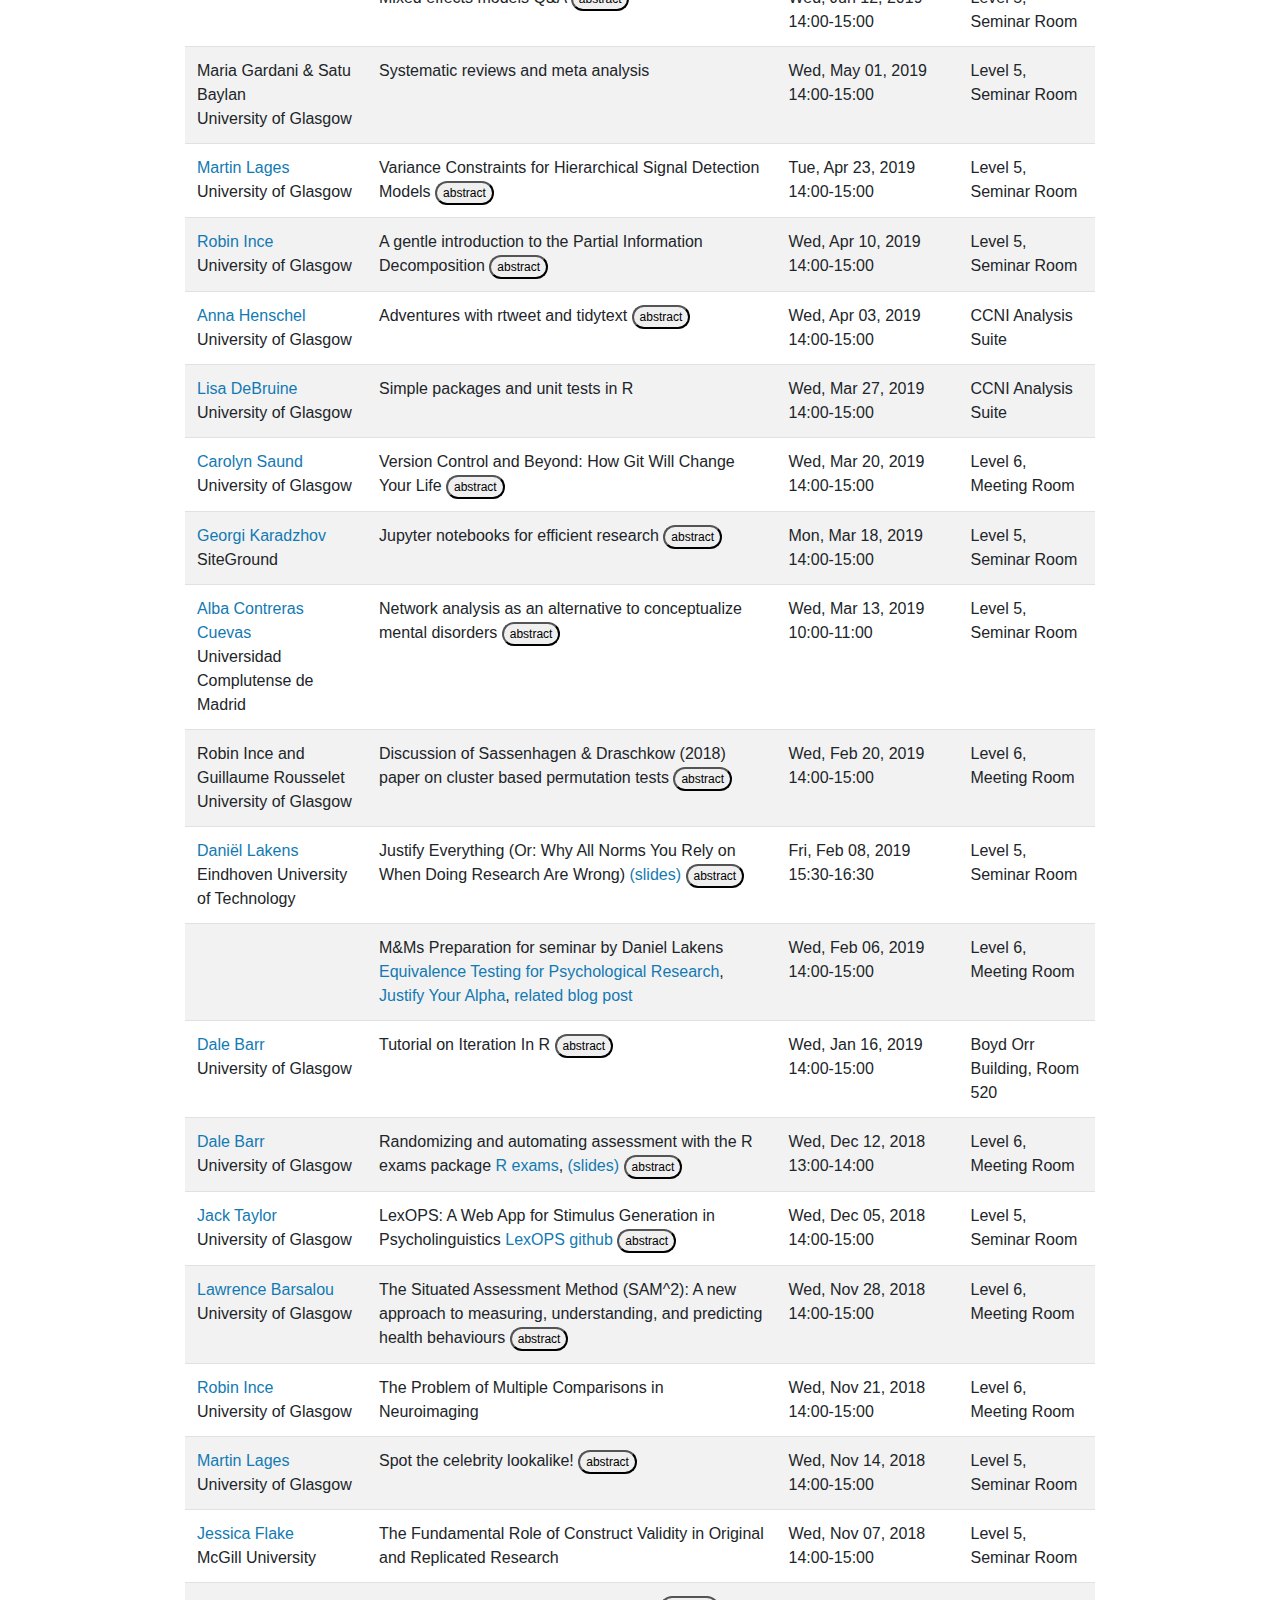
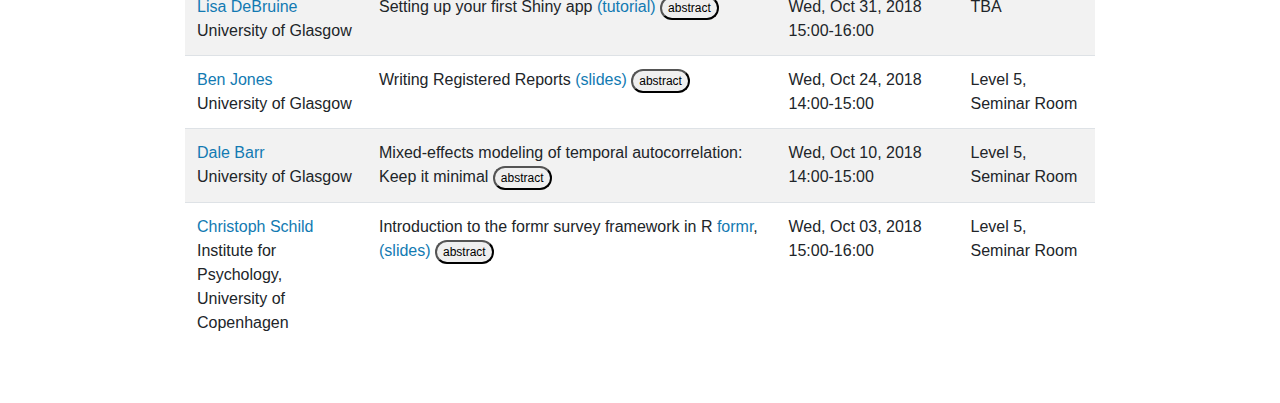
==== commit 2b673ef5: "updated menu" ====
--- a/docs/index.html
+++ b/docs/index.html
@@ -256,6 +256,9 @@
       <ul class="nav navbar-nav">
         <li>
   <a href="glmm.html">GLMM</a>
+</li>
+<li>
+  <a href="dataviz.html">DataViz</a>
 </li>
       </ul>
       <ul class="nav navbar-nav navbar-right">
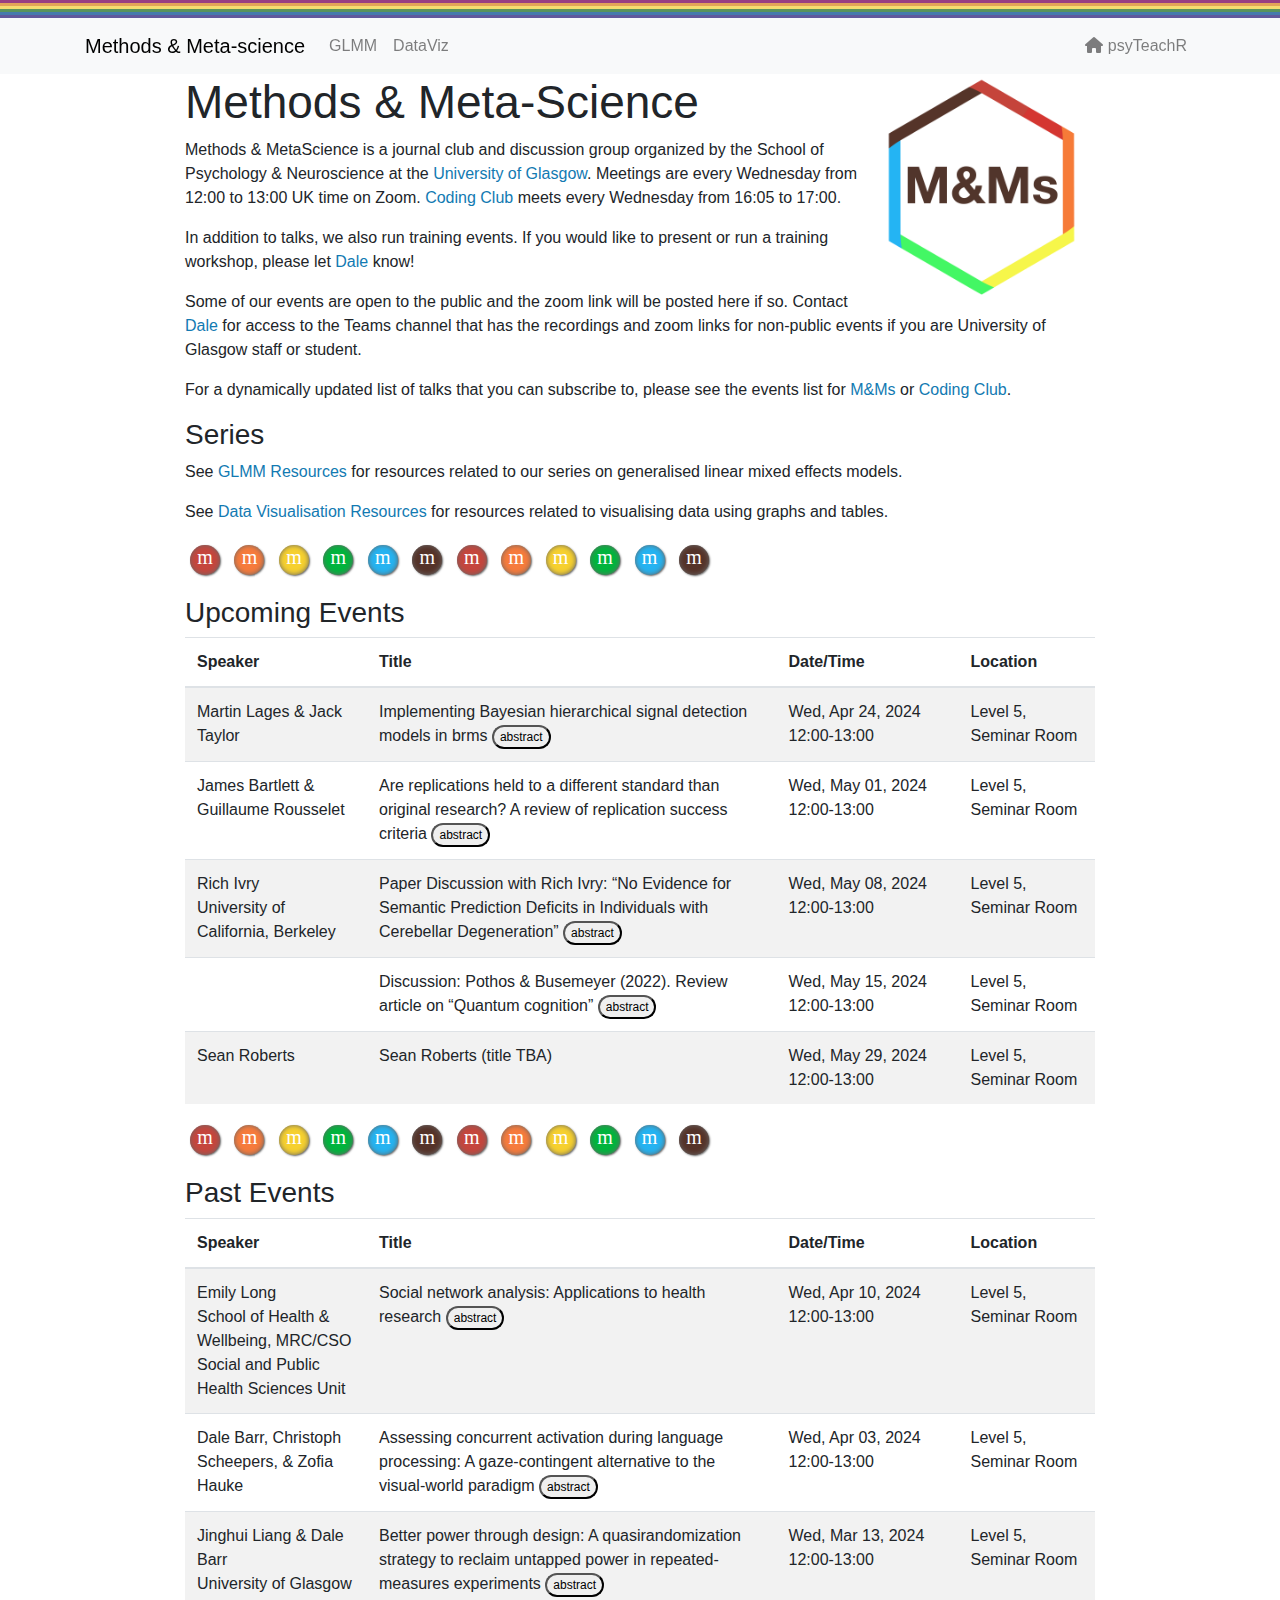
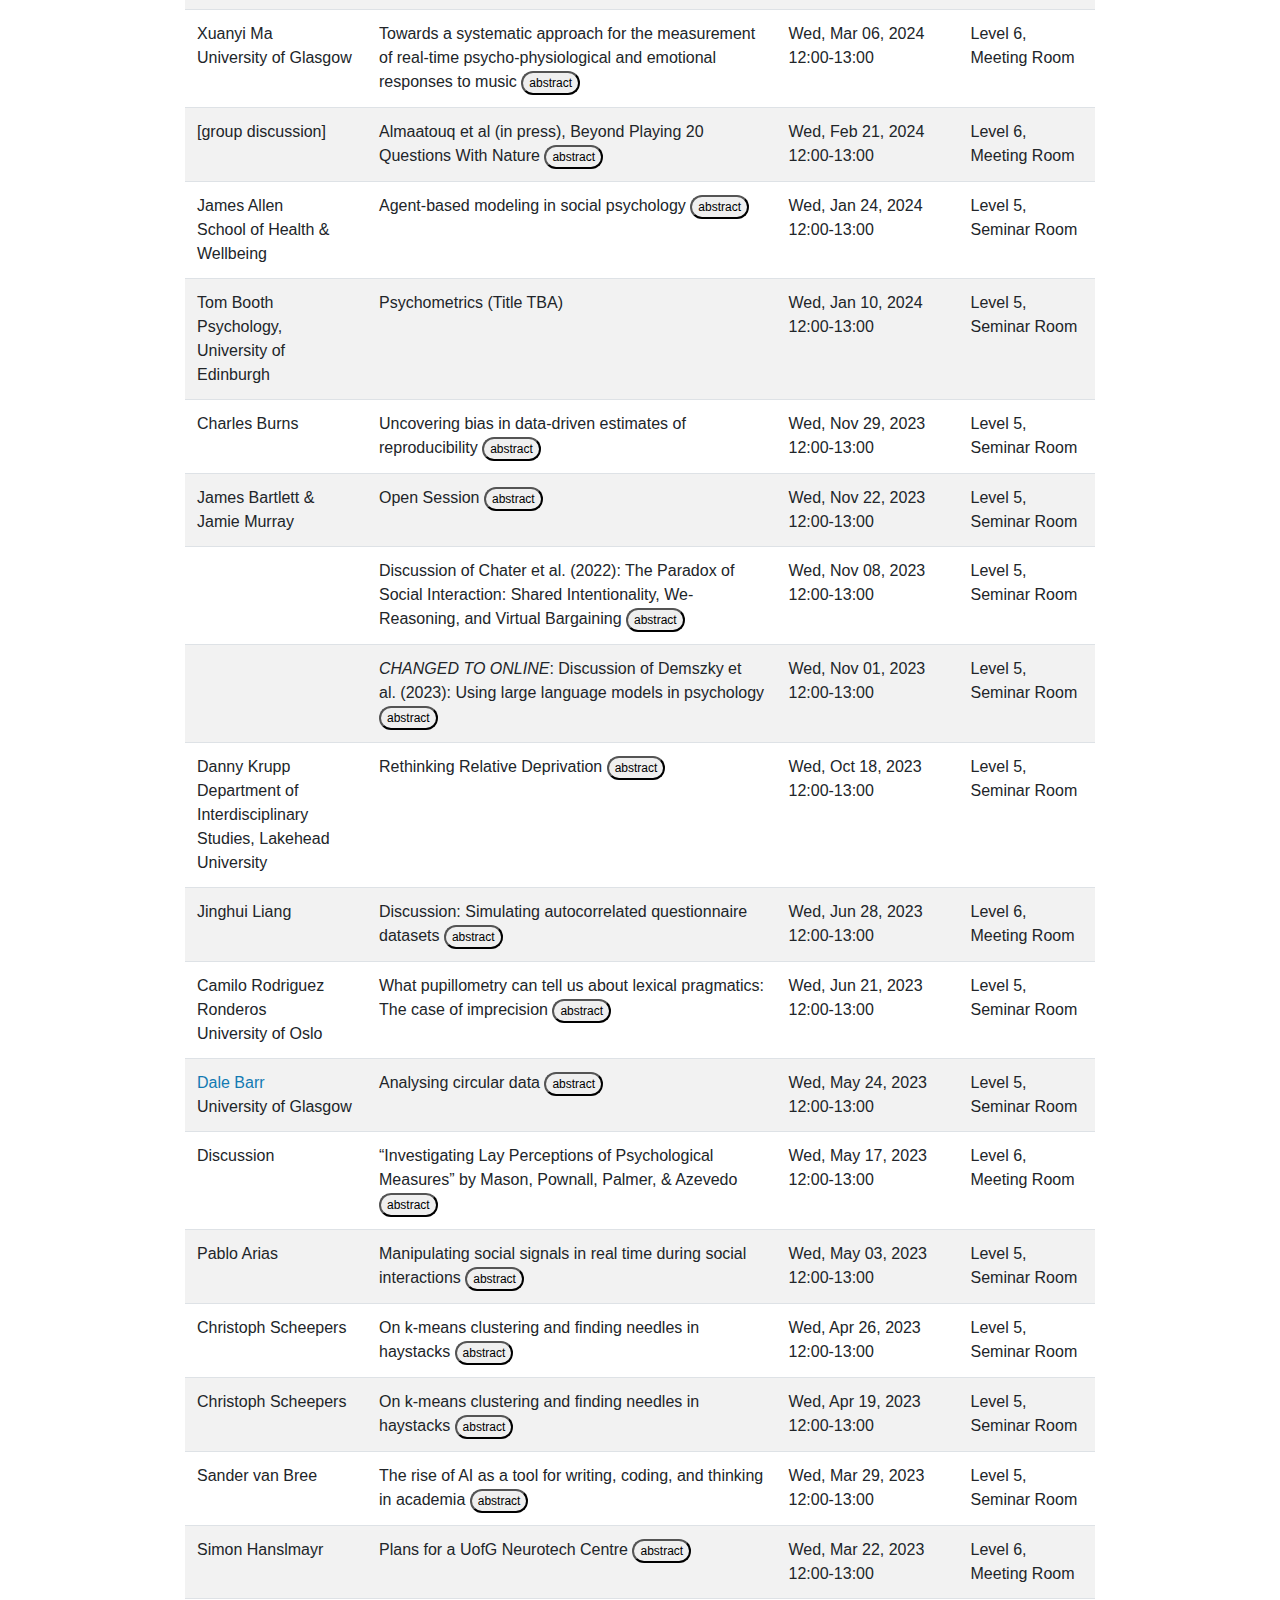
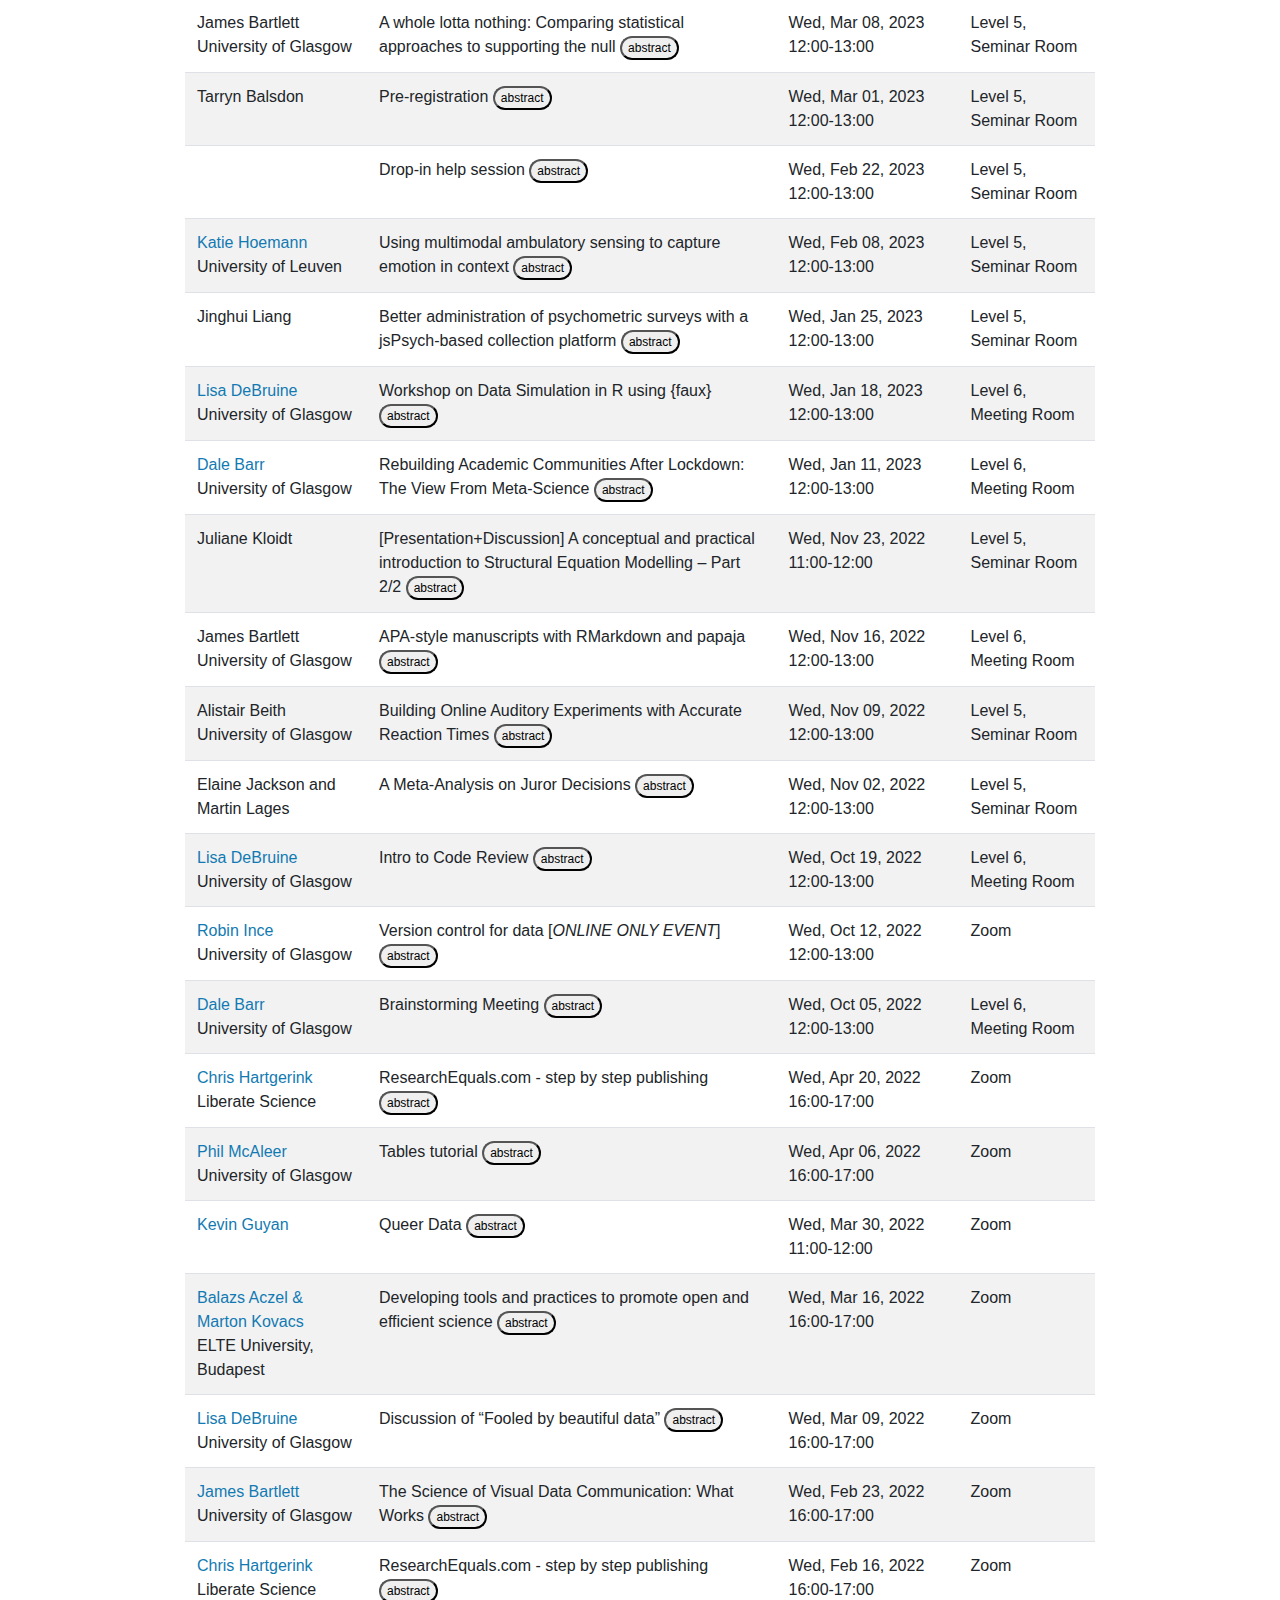
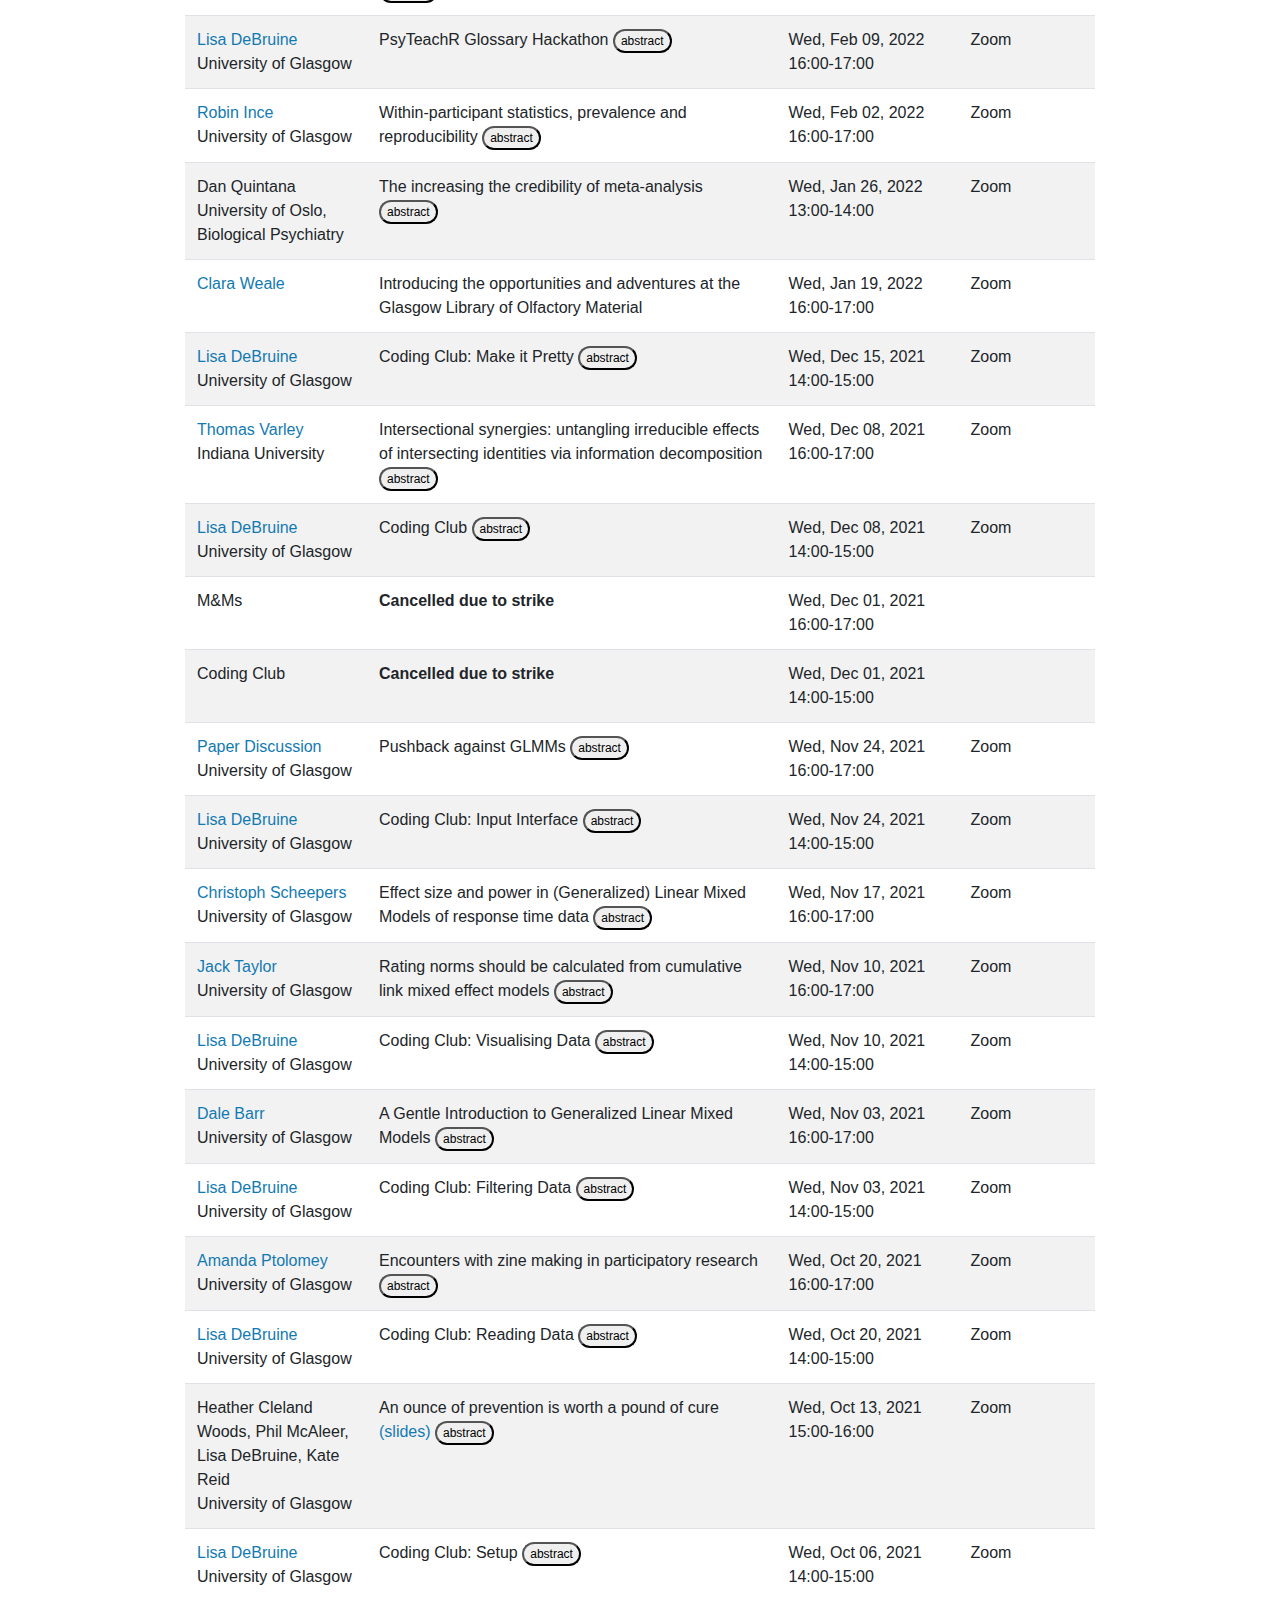
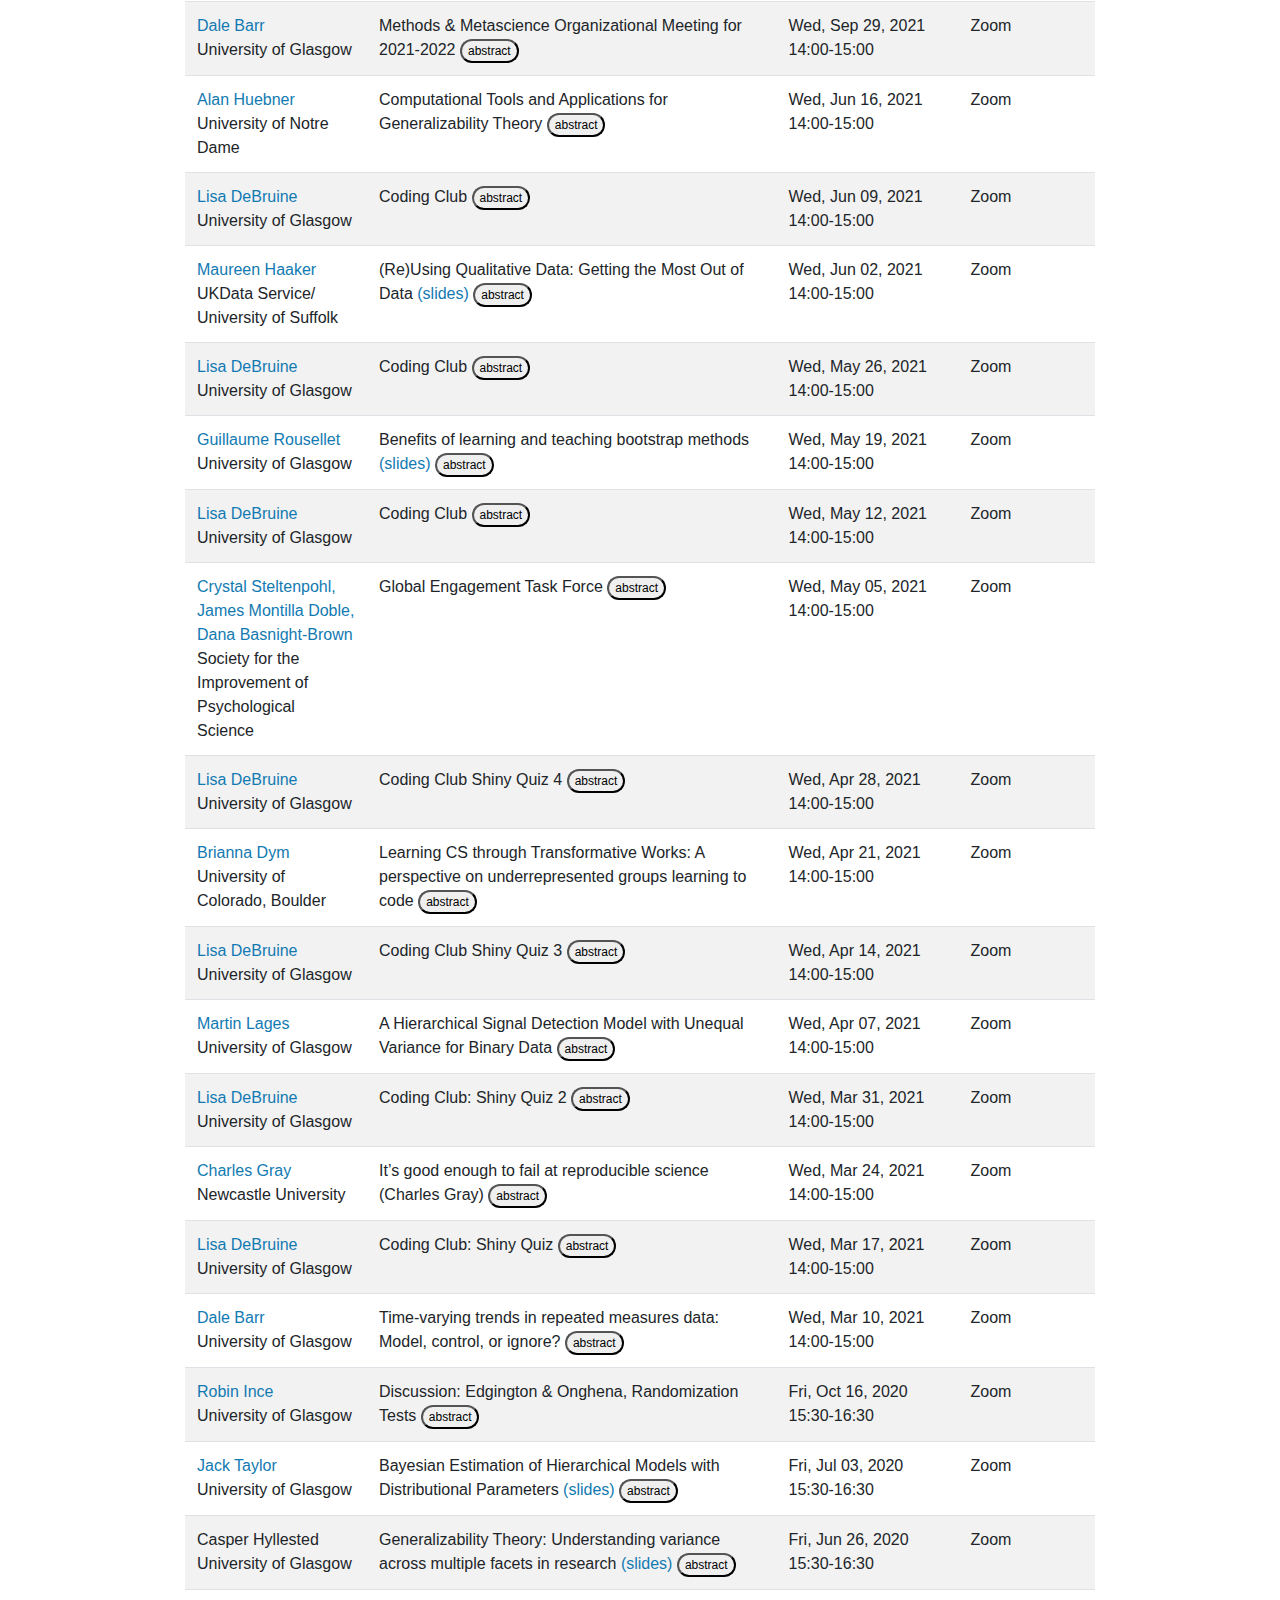
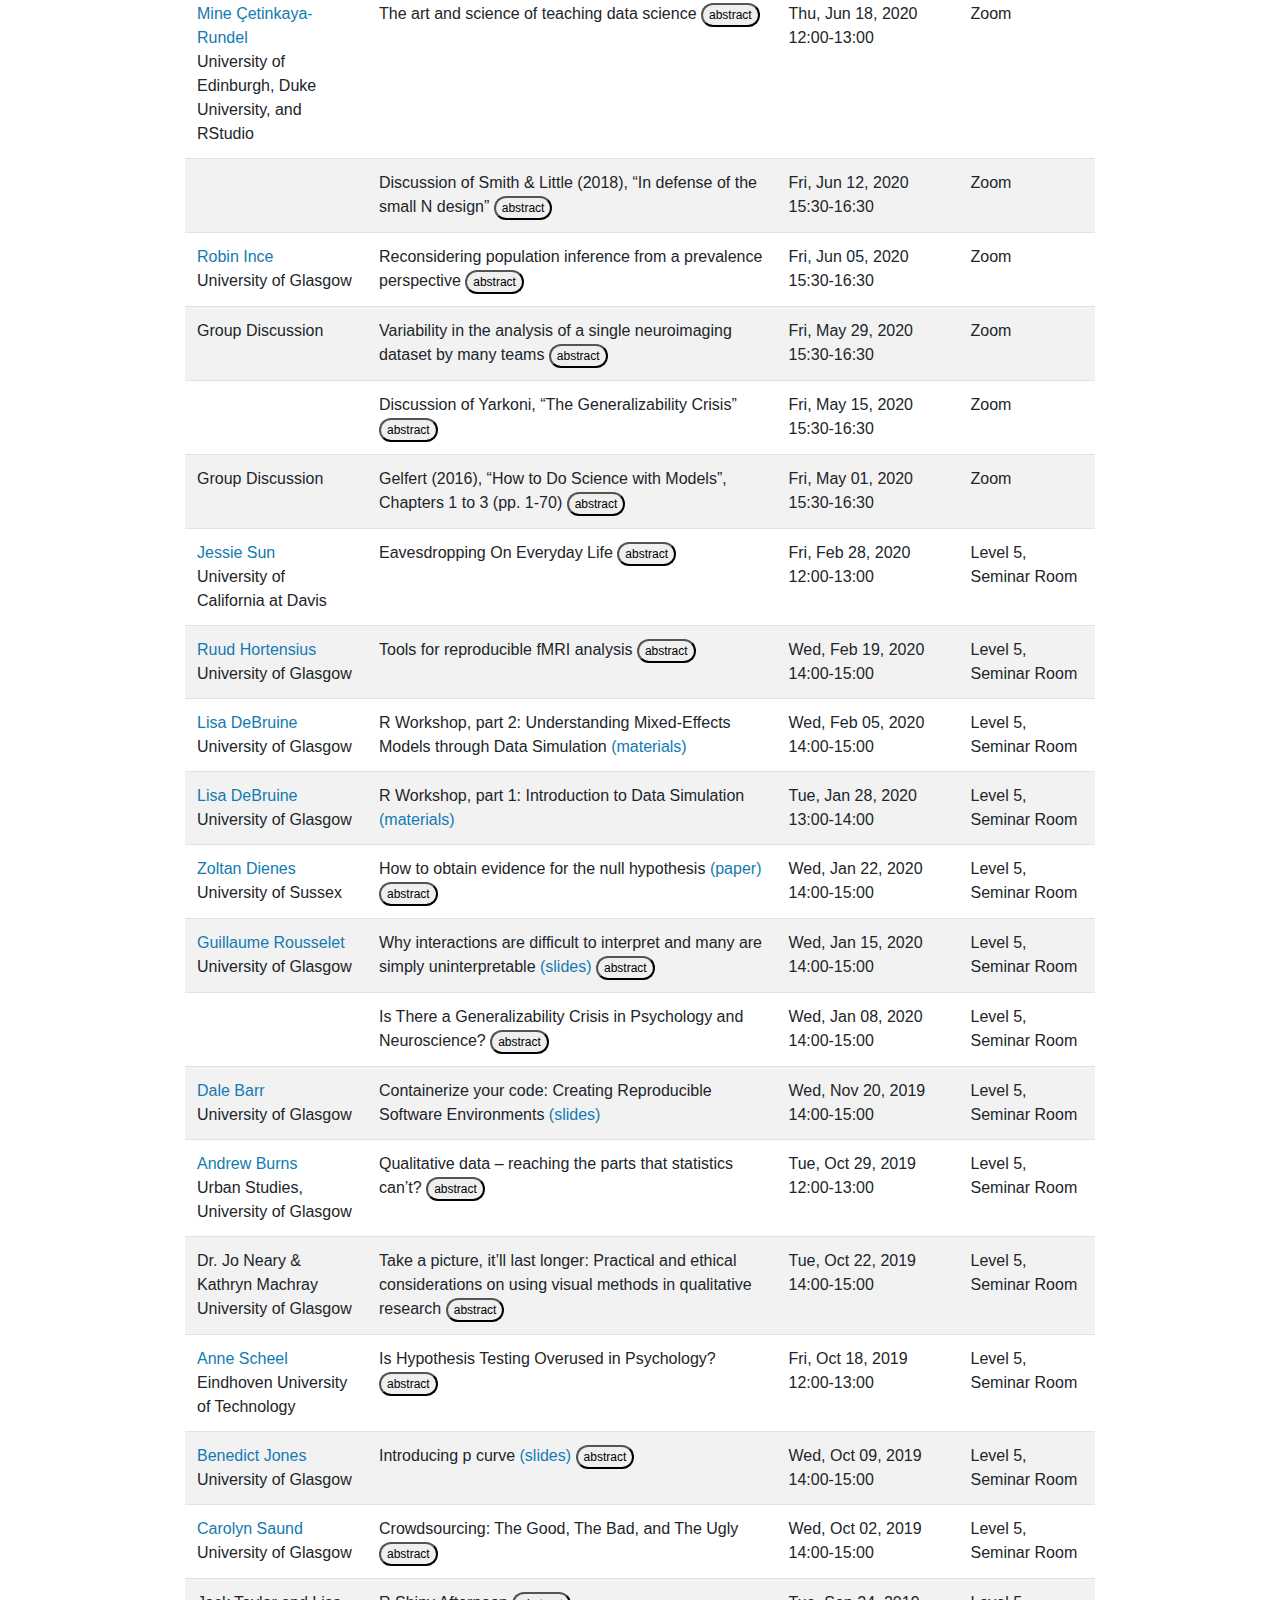
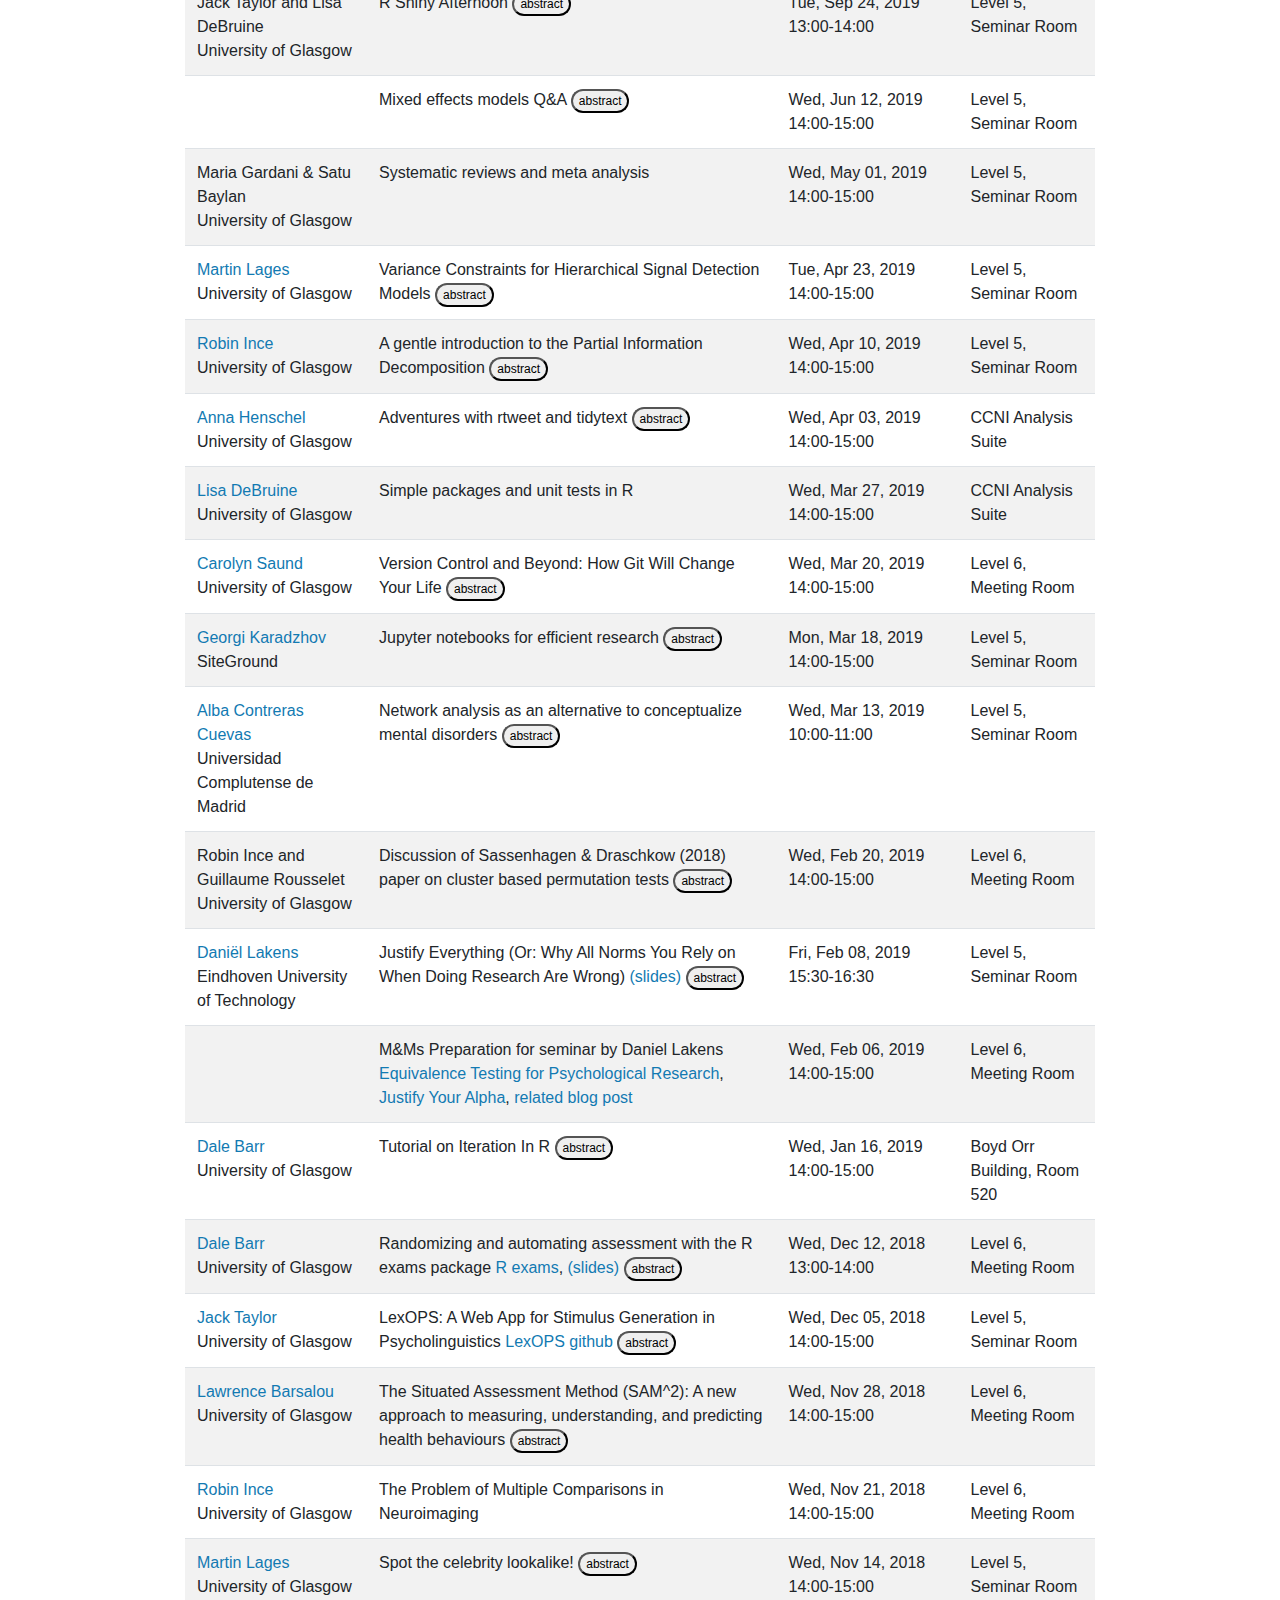
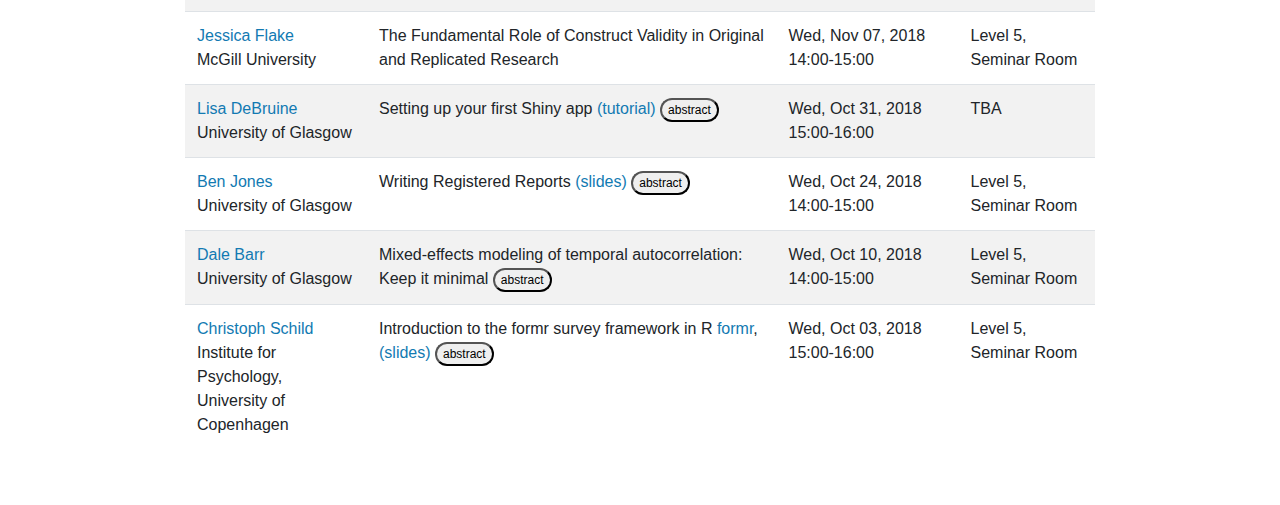
==== commit b3123b14: "update" ====
--- a/docs/index.html
+++ b/docs/index.html
@@ -13,21 +13,21 @@
 
 <title>Methods &amp; Meta-Science </title>
 
-<script src="site_libs/header-attrs-2.21/header-attrs.js"></script>
+<script src="site_libs/header-attrs-2.25/header-attrs.js"></script>
 <script src="site_libs/jquery-3.6.0/jquery-3.6.0.min.js"></script>
 <meta name="viewport" content="width=device-width, initial-scale=1, shrink-to-fit=no" />
 <link href="site_libs/bootstrap-4.6.0/bootstrap.min.css" rel="stylesheet" />
 <script src="site_libs/bootstrap-4.6.0/bootstrap.bundle.min.js"></script>
-<script src="site_libs/bs3compat-0.4.2/transition.js"></script>
-<script src="site_libs/bs3compat-0.4.2/tabs.js"></script>
-<script src="site_libs/bs3compat-0.4.2/bs3compat.js"></script>
+<script src="site_libs/bs3compat-0.6.1/transition.js"></script>
+<script src="site_libs/bs3compat-0.6.1/tabs.js"></script>
+<script src="site_libs/bs3compat-0.6.1/bs3compat.js"></script>
 <script src="site_libs/navigation-1.1/tabsets.js"></script>
 <link href="site_libs/highlightjs-9.12.0/default.css" rel="stylesheet" />
 <script src="site_libs/highlightjs-9.12.0/highlight.js"></script>
 <script src="site_libs/kePrint-0.0.1/kePrint.js"></script>
 <link href="site_libs/lightable-0.0.1/lightable.css" rel="stylesheet" />
-<link href="site_libs/font-awesome-6.4.0/css/all.min.css" rel="stylesheet" />
-<link href="site_libs/font-awesome-6.4.0/css/v4-shims.min.css" rel="stylesheet" />
+<link href="site_libs/font-awesome-6.4.2/css/all.min.css" rel="stylesheet" />
+<link href="site_libs/font-awesome-6.4.2/css/v4-shims.min.css" rel="stylesheet" />
 <meta property="og:title" content="Methods & MetaScience Seminar">
 <meta property="og:description" content="Schedule and material for the Methods & MetaScience seminar series for the University of Glasgow's Institute of Neuroscience and Psychology">
 <meta property="og:image" content="https://psyteachr.github.io/images/twitter/mms.png">
@@ -319,15 +319,6 @@
 </div>
 <div id="upcoming-events" class="section level3">
 <h3>Upcoming Events</h3>
-<p><span class="red mm">m</span> <span class="orange mm">m</span> <span
-class="yellow mm">m</span> <span class="green mm">m</span> <span
-class="blue mm">m</span> <span class="brown mm">m</span> <span
-class="red mm">m</span> <span class="orange mm">m</span> <span
-class="yellow mm">m</span> <span class="green mm">m</span> <span
-class="blue mm">m</span> <span class="brown mm">m</span></p>
-</div>
-<div id="past-events" class="section level3">
-<h3>Past Events</h3>
 <table class="table table-striped" style="margin-left: auto; margin-right: auto;">
 <thead>
 <tr>
@@ -346,6 +337,580 @@
 </tr>
 </thead>
 <tbody>
+<tr>
+<td style="text-align:left;width: 20%; ">
+Martin Lages &amp; Jack Taylor<br>
+</td>
+<td style="text-align:left;width: 45%; ">
+Implementing Bayesian hierarchical signal detection models in brms
+<button>abstract</button>
+<div class="abstract">
+<p>Secondary data analysis of individual signal detection parameters is
+problematic and has been replaced by hierarchical/multi-level signal
+detection models for detection and discrimination tasks. These
+hierarchical models are typically implemented using specialised
+statistical software (BUGS, JAGS, STAN). However, it can be difficult to
+exploit advantages of these models for various experimental paradigms.
+Here, we use the versatile R-package brms which supports a surprising
+range of model variants. For example, (un)correlated mixed-effect
+Gaussian models with (un)equal variance are relatively straightforward
+to implement. Using existing data sets, it is illustrated how this can
+be achieved and which options are available. It is hoped that this
+approach will lead to a wider application of hierarchical signal
+detection models in psychological research and beyond.</p>
+[from the organizer:] We encourage in-person attendance when possible.
+For anyone who needs to attend remotely, use the link below: [Zoom link
+hidden. Please log in to view it, or contact the event organiser]
+</div>
+</td>
+<td style="text-align:left;width: 20%; ">
+Wed, Apr 24, 2024<br>12:00-13:00
+</td>
+<td style="text-align:left;width: 15%; ">
+Level 5, Seminar Room
+</td>
+</tr>
+<tr>
+<td style="text-align:left;width: 20%; ">
+James Bartlett &amp; Guillaume Rousselet<br>
+</td>
+<td style="text-align:left;width: 45%; ">
+Are replications held to a different standard than original research? A
+review of replication success criteria <button>abstract</button>
+<div class="abstract">
+In an empirical article, authors can pose a hypothesis without
+explicitly stating what pattern of results would support or falsify
+their prediction. Conversely, when authors directly replicate an
+article, they must specify how they will decide if the finding
+replicated or not, posing the question whether replications are held to
+a higher standard than original research. Criteria for replication
+success range from consistency of statistical significance, confidence
+intervals around an effect size estimate, to replication Bayes factors.
+We will demonstrate different replication success criteria using data
+from a recent project and review their strengths and weaknesses. The
+talk will be useful for considering how to decide whether a finding
+replicates, prompting you to think clearer about deciding what pattern
+of results would support or refute a prediction in original research.
+</div>
+</td>
+<td style="text-align:left;width: 20%; ">
+Wed, May 01, 2024<br>12:00-13:00
+</td>
+<td style="text-align:left;width: 15%; ">
+Level 5, Seminar Room
+</td>
+</tr>
+<tr>
+<td style="text-align:left;width: 20%; ">
+Rich Ivry<br>University of California, Berkeley
+</td>
+<td style="text-align:left;width: 45%; ">
+Paper Discussion with Rich Ivry: “No Evidence for Semantic Prediction
+Deficits in Individuals with Cerebellar Degeneration”
+<button>abstract</button>
+<div class="abstract">
+<p>For this session of M&amp;Ms, we are delighted to have Rich Ivry who
+will discuss his recent paper with Maedbh King and Sienna Bruinsma, “No
+Evidence for Semantic Prediction Deficits in Individuals with Cerebellar
+Degeneration.”</p>
+<p>We encourage in person attendance when possible. For those who
+require remote attendance, use the following Zoom link: [Zoom link
+hidden. Please log in to view it, or contact the event organiser]</p>
+Abstract: Cerebellar involvement in language processing has received
+considerable attention in the neuroimaging and neuropsychology
+literatures. Building off the motor control literature, one account of
+this involvement centers on the idea of internal models. In the context
+of language, this hypothesis suggests that the cerebellum is essential
+for building semantic models that, in concert with the cerebral cortex,
+help anticipate or predict linguistic input. To date, supportive
+evidence has primarily come from predictions are generated and violated.
+Taking a neuropsychological approach, we put the internal model
+hypothesis to the test, asking if individuals with cerebellar
+degeneration (n=14) show reduced sensitivity to semantic prediction.
+Using a sentence verification task, we compare reaction time to
+sentences that vary in terms of cloze probability. We also evaluated a
+more constrained variant of the prediction hypothesis, asking if the
+cerebellum facilitates the generation of semantic predictions when the
+content of a sentence refers to a dynamic rather than static mental
+transformation. The results failed to support either hypothesis:
+Compared to matched control participants (n=17), individuals with
+cerebellar degeneration showed a similar reduction in reaction time (RT)
+for sentences with high cloze probability and no selective impairment in
+predictions involving dynamic transformations. These results challenge
+current theorizing about the role of the cerebellum in language
+processing, pointing to a misalignment between neuroimaging and
+neuropsychology research on this topic.
+</div>
+</td>
+<td style="text-align:left;width: 20%; ">
+Wed, May 08, 2024<br>12:00-13:00
+</td>
+<td style="text-align:left;width: 15%; ">
+Level 5, Seminar Room
+</td>
+</tr>
+<tr>
+<td style="text-align:left;width: 20%; ">
+<br>
+</td>
+<td style="text-align:left;width: 45%; ">
+Discussion: Pothos &amp; Busemeyer (2022). Review article on “Quantum
+cognition” <button>abstract</button>
+<div class="abstract">
+<a
+href="https://www.annualreviews.org/content/journals/10.1146/annurev-psych-033020-123501"
+class="uri">https://www.annualreviews.org/content/journals/10.1146/annurev-psych-033020-123501</a>
+</div>
+</td>
+<td style="text-align:left;width: 20%; ">
+Wed, May 15, 2024<br>12:00-13:00
+</td>
+<td style="text-align:left;width: 15%; ">
+Level 5, Seminar Room
+</td>
+</tr>
+<tr>
+<td style="text-align:left;width: 20%; ">
+Sean Roberts<br>
+</td>
+<td style="text-align:left;width: 45%; ">
+Sean Roberts (title TBA)
+</td>
+<td style="text-align:left;width: 20%; ">
+Wed, May 29, 2024<br>12:00-13:00
+</td>
+<td style="text-align:left;width: 15%; ">
+Level 5, Seminar Room
+</td>
+</tr>
+</tbody>
+</table>
+<p><span class="red mm">m</span> <span class="orange mm">m</span> <span
+class="yellow mm">m</span> <span class="green mm">m</span> <span
+class="blue mm">m</span> <span class="brown mm">m</span> <span
+class="red mm">m</span> <span class="orange mm">m</span> <span
+class="yellow mm">m</span> <span class="green mm">m</span> <span
+class="blue mm">m</span> <span class="brown mm">m</span></p>
+</div>
+<div id="past-events" class="section level3">
+<h3>Past Events</h3>
+<table class="table table-striped" style="margin-left: auto; margin-right: auto;">
+<thead>
+<tr>
+<th style="text-align:left;position: sticky; top:0; background-color: #FFFFFF;">
+Speaker
+</th>
+<th style="text-align:left;position: sticky; top:0; background-color: #FFFFFF;">
+Title
+</th>
+<th style="text-align:left;position: sticky; top:0; background-color: #FFFFFF;">
+Date/Time
+</th>
+<th style="text-align:left;position: sticky; top:0; background-color: #FFFFFF;">
+Location
+</th>
+</tr>
+</thead>
+<tbody>
+<tr>
+<td style="text-align:left;width: 20%; ">
+Emily Long<br>School of Health &amp; Wellbeing, MRC/CSO Social and
+Public Health Sciences Unit
+</td>
+<td style="text-align:left;width: 45%; ">
+Social network analysis: Applications to health research
+<button>abstract</button>
+<div class="abstract">
+<p>Dr. Emily Long is a Research Fellow in the School of Health &amp;
+Wellbeing, MRC/CSO Social and Public Health Sciences Unit. Her research
+focuses on the intersection of social relationships and mental
+wellbeing, typically amongst young people. In this talk, she will
+provide a basic introduction to the field of social network analysis,
+discussing the types of study design, research questions, and unique
+insight these methods can provide. Preliminary findings from an applied
+project on mental health support in rural Scotland will then be
+discussed.</p>
+<p>[from the organizer:] We encourage in-person attendance whenever
+possible, but if you need to attend remotely, please use the following
+link: [Zoom link hidden. Please log in to view it, or contact the event
+organiser]</p>
+Meeting ID: 825 9616 2744 Passcode: 750341
+</div>
+</td>
+<td style="text-align:left;width: 20%; ">
+Wed, Apr 10, 2024<br>12:00-13:00
+</td>
+<td style="text-align:left;width: 15%; ">
+Level 5, Seminar Room
+</td>
+</tr>
+<tr>
+<td style="text-align:left;width: 20%; ">
+Dale Barr, Christoph Scheepers, &amp; Zofia Hauke<br>
+</td>
+<td style="text-align:left;width: 45%; ">
+Assessing concurrent activation during language processing: A
+gaze-contingent alternative to the visual-world paradigm
+<button>abstract</button>
+<div class="abstract">
+<p>For people who use eyetracking to study human cognition, it is an
+inescapable problem that the eyes can only be in one place while the
+mind can be in many. The problem is particularly relevant to
+visual-world studies of language processing, which typically use eye
+gaze probabilities as an estimate of hypothesized activation levels
+inside the minds of language users. But these probabilities themselves
+can only be estimated at the group level, and it is a known fallacy to
+draw inferences about individual-level cognition from group-level data.
+We present an idea for a new gaze-contingent paradigm that we believe
+can get at these activation levels, and discuss our plans for a
+validation study and grant proposal.</p>
+[from the organizer:] We encourage in-person attendance when possible,
+but also welcome remote attendees who are willing to keep their cameras
+on during discussion phases of the meeting. [Zoom link hidden. Please
+log in to view it, or contact the event organiser]
+</div>
+</td>
+<td style="text-align:left;width: 20%; ">
+Wed, Apr 03, 2024<br>12:00-13:00
+</td>
+<td style="text-align:left;width: 15%; ">
+Level 5, Seminar Room
+</td>
+</tr>
+<tr>
+<td style="text-align:left;width: 20%; ">
+Jinghui Liang &amp; Dale Barr<br>University of Glasgow
+</td>
+<td style="text-align:left;width: 45%; ">
+Better power through design: A quasirandomization strategy to reclaim
+untapped power in repeated-measures experiments
+<button>abstract</button>
+<div class="abstract">
+<p>Low power is a longstanding problem for laboratory studies in the
+cognitive sciences, leading science reformers to advocate increasing
+sample sizes. Alternatively, we suggest that researchers may be able to
+increase power by tapping into an unexpected source of power: variation
+in measurement over time. The current field-wide standard in laboratory
+studies with repeated measurements is to randomize the presentation
+order of conditions without constraint. This standard is subobtimal
+given that measurements temporally vary due to such factors as learning
+effects, fatigue, mind wandering, or the waxing and waning of attention.
+We introduce a simple quasirandomization algorithm—bucket-constrained
+randomization (BCR)—that increases power by ensuring a more uniform
+distribution of conditions over time. We explored the performance of BCR
+across three scenarios of time-dependent error: exponential decay,
+Gaussian random walk, and pink noise. Monte Carlo simulations suggest
+that BCR can potentially boost power between 3% and 18%, making research
+more efficient, while maintaining nominal false positive rates when
+time-dependent variation is absent.</p>
+[from the organizer:] We encourage people to attend in person when
+possible, but provide the link below for anyone who requires remote
+attendance. Please note our “cameras on” policy for remote attendees.
+[Zoom link hidden. Please log in to view it, or contact the event
+organiser]
+</div>
+</td>
+<td style="text-align:left;width: 20%; ">
+Wed, Mar 13, 2024<br>12:00-13:00
+</td>
+<td style="text-align:left;width: 15%; ">
+Level 5, Seminar Room
+</td>
+</tr>
+<tr>
+<td style="text-align:left;width: 20%; ">
+Xuanyi Ma<br>University of Glasgow
+</td>
+<td style="text-align:left;width: 45%; ">
+Towards a systematic approach for the measurement of real-time
+psycho-physiological and emotional responses to music
+<button>abstract</button>
+<div class="abstract">
+<p>Music, as a “language of emotions” (Cooke, 1959), plays an important
+role in many people’s daily lives. Its ability to communicate and induce
+emotions is valued by audiences (Juslin &amp; Laukka, 2004). Although
+post-listening measurement is widely adopted in the studies of musical
+emotions, as music is an “art of time” (Alperson, 1980, p.407), this
+study is focused on the real-time measurement of participants’
+psychophysiological and self-reported emotional response to music.
+Participants were asked to report their real-time emotional responses to
+two pieces of sad erhu music while their psycho-physiological responses
+(Galvanic Skin Response and finger pulse) were recorded simultaneously
+using Continuous Response Measurement Apparatus (Himonides, 2011) at a
+sampling rate of 1000Hz. The foci of this seminar will be put on the
+experimental design and time-series data processing of
+psycho-physiological response. Some interesting findings and the
+discussion of the enjoyment of negative emotions may also be covered if
+time permits.</p>
+<p>Reference:</p>
+<p>Alperson, P. (1980). “Musical Time” and Music as an “Art of Time”.
+The Journal of Aesthetics and Art Criticism, 38(4), 407–417.</p>
+<p>Cooke, D. (1959). The language of music. Oxford University Press.</p>
+<p>Himonides, E. (2011). Mapping a beautiful voice: The continuous
+response measurement apparatus (CReMA). Journal of Music, Technology
+&amp; Education, 4(1), 5–25.</p>
+<p>Juslin, P. N., &amp; Laukka, P. (2004). Expression, perception, and
+induction of musical emotions: A review and a questionnaire study of
+everyday listening. Journal of new music research, 33(3), 217–238.</p>
+[from the organizer:] We encourage people to attend in person when
+possible, but provide the link below for anyone who requires remote
+attendance. Please note our “cameras on” policy for remote attendees.
+[Zoom link hidden. Please log in to view it, or contact the event
+organiser]
+</div>
+</td>
+<td style="text-align:left;width: 20%; ">
+Wed, Mar 06, 2024<br>12:00-13:00
+</td>
+<td style="text-align:left;width: 15%; ">
+Level 6, Meeting Room
+</td>
+</tr>
+<tr>
+<td style="text-align:left;width: 20%; ">
+[group discussion]<br>
+</td>
+<td style="text-align:left;width: 45%; ">
+Almaatouq et al (in press), Beyond Playing 20 Questions With Nature
+<button>abstract</button>
+<div class="abstract">
+<p>In this meeting we will discuss the following paper:</p>
+<p>Beyond Playing 20 Questions with Nature: Integrative Experiment
+Design in the Social and Behavioral Sciences</p>
+<p>Abdullah Almaatouq, Thomas L. Griffiths, Jordan W. Suchow, Mark E.
+Whiting, James Evans, Duncan J. Watts</p>
+<p>The dominant paradigm of experiments in the social and behavioral
+sciences views an experiment as a test of a theory, where the theory is
+assumed to generalize beyond the experiment’s specific conditions.
+According to this view, which Alan Newell once characterized as “playing
+twenty questions with nature,” theory is advanced one experiment at a
+time, and the integration of disparate findings is assumed to happen via
+the scientific publishing process. In this article, we argue that the
+process of integration is at best inefficient, and at worst it does not,
+in fact, occur. We further show that the challenge of integration cannot
+be adequately addressed by recently proposed reforms that focus on the
+reliability and replicability of individual findings, nor simply by
+conducting more or larger experiments. Rather, the problem arises from
+the imprecise nature of social and behavioral theories and,
+consequently, a lack of commensurability across experiments conducted
+under different conditions. Therefore, researchers must fundamentally
+rethink how they design experiments and how the experiments relate to
+theory. We specifically describe an alternative framework, integrative
+experiment design, which intrinsically promotes commensurability and
+continuous integration of knowledge. In this paradigm, researchers
+explicitly map the design space of possible experiments associated with
+a given research question, embracing many potentially relevant theories
+rather than focusing on just one. The researchers then iteratively
+generate theories and test them with experiments explicitly sampled from
+the design space, allowing results to be integrated across experiments.
+Given recent methodological and technological developments, we conclude
+that this approach is feasible and would generate more-reliable,
+more-cumulative empirical and theoretical knowledge than the current
+paradigm—and with far greater efficiency.</p>
+<p>Link: <a
+href="https://www.cambridge.org/core/journals/behavioral-and-brain-sciences/article/abs/beyond-playing-20-questions-with-nature-integrative-experiment-design-in-the-social-and-behavioral-sciences/7E0D34D5AE2EFB9C0902414C23E0C292"
+class="uri">https://www.cambridge.org/core/journals/behavioral-and-brain-sciences/article/abs/beyond-playing-20-questions-with-nature-integrative-experiment-design-in-the-social-and-behavioral-sciences/7E0D34D5AE2EFB9C0902414C23E0C292</a></p>
+<p>also available here if you can’t get through the paywall: <a
+href="https://papers.ssrn.com/sol3/papers.cfm?abstract_id=4284943"
+class="uri">https://papers.ssrn.com/sol3/papers.cfm?abstract_id=4284943</a></p>
+[from the organizer:] We encourage people to attend in person when
+possible, but provide the link below for anyone who requires remote
+attendance. Please note our “cameras on” policy for remote attendees.
+[Zoom link hidden. Please log in to view it, or contact the event
+organiser]
+</div>
+</td>
+<td style="text-align:left;width: 20%; ">
+Wed, Feb 21, 2024<br>12:00-13:00
+</td>
+<td style="text-align:left;width: 15%; ">
+Level 6, Meeting Room
+</td>
+</tr>
+<tr>
+<td style="text-align:left;width: 20%; ">
+James Allen<br>School of Health &amp; Wellbeing
+</td>
+<td style="text-align:left;width: 45%; ">
+Agent-based modeling in social psychology <button>abstract</button>
+<div class="abstract">
+<p>In this talk I will present some background on the use of agent-based
+models (ABM) in social psychology, including the motivation and
+techniques used. Following this, I will present some results from three
+models from my own work, investigating inequality between groups; health
+behaviour change in romantic couples; and current work in progress
+investigating adolescent mental health.</p>
+[from the organizer:] In-person attendance is encouraged. For those who
+require remote attendance the link is: [Zoom link hidden. Please log in
+to view it, or contact the event organiser]
+</div>
+</td>
+<td style="text-align:left;width: 20%; ">
+Wed, Jan 24, 2024<br>12:00-13:00
+</td>
+<td style="text-align:left;width: 15%; ">
+Level 5, Seminar Room
+</td>
+</tr>
+<tr>
+<td style="text-align:left;width: 20%; ">
+Tom Booth<br>Psychology, University of Edinburgh
+</td>
+<td style="text-align:left;width: 45%; ">
+Psychometrics (Title TBA)
+</td>
+<td style="text-align:left;width: 20%; ">
+Wed, Jan 10, 2024<br>12:00-13:00
+</td>
+<td style="text-align:left;width: 15%; ">
+Level 5, Seminar Room
+</td>
+</tr>
+<tr>
+<td style="text-align:left;width: 20%; ">
+Charles Burns<br>
+</td>
+<td style="text-align:left;width: 45%; ">
+Uncovering bias in data-driven estimates of reproducibility
+<button>abstract</button>
+<div class="abstract">
+<p>The replication crisis in psychology and cognitive neuroscience is
+underpinned by underpowered studies, begging the question of how many
+participants are required for reliable science.</p>
+<p>Recently, in a widely circulated study, Marek et al. (2022) suggested
+that reproducible brain-wide association studies require thousands or
+participants.</p>
+<p>Here, we take a closer look at their meta-analytic methods, in
+particular estimates of statistical power resulting from resampling with
+replacement from a large dataset.</p>
+<p>Using simulated ground truth data, we demonstrate that their method
+is susceptible to large overestimates of statistical power which risk
+misleading the field.</p>
+We discuss how to avoid overestimating power and further implications
+for the reproducibility of univariate brain-wide association studies,
+commenting on wider scientific methods.
+</div>
+</td>
+<td style="text-align:left;width: 20%; ">
+Wed, Nov 29, 2023<br>12:00-13:00
+</td>
+<td style="text-align:left;width: 15%; ">
+Level 5, Seminar Room
+</td>
+</tr>
+<tr>
+<td style="text-align:left;width: 20%; ">
+James Bartlett &amp; Jamie Murray<br>
+</td>
+<td style="text-align:left;width: 45%; ">
+Open Session <button>abstract</button>
+<div class="abstract">
+<p>James and Jamie are looking for some feedback on their analyses. Each
+will give a short presentation and get feedback from the group.</p>
+<p>James will present on a direct replication project on correcting
+statistical misinformation. He will walk through replicating the target
+study’s analyses, before exploring how to address potential limitations
+in their approach.</p>
+A Zoom option is available for those who cannot attend in person: [Zoom
+link hidden. Please log in to view it, or contact the event organiser]
+</div>
+</td>
+<td style="text-align:left;width: 20%; ">
+Wed, Nov 22, 2023<br>12:00-13:00
+</td>
+<td style="text-align:left;width: 15%; ">
+Level 5, Seminar Room
+</td>
+</tr>
+<tr>
+<td style="text-align:left;width: 20%; ">
+<br>
+</td>
+<td style="text-align:left;width: 45%; ">
+Discussion of Chater et al. (2022): The Paradox of Social Interaction:
+Shared Intentionality, We-Reasoning, and Virtual Bargaining
+<button>abstract</button>
+<div class="abstract">
+<p>In preparation for Nick Chater’s Friday seminar and virtual ‘visit’
+to our department on Friday, November 10th, we will hold a discussion of
+his most recent paper on the topic of Virtual Bargaining.</p>
+Chater, N., Zeitoun, H., &amp; Melkonyan, T. (2022). The paradox of
+social interaction: Shared intentionality, we-reasoning, and virtual
+bargaining.Psychological Review, 129(3), 415–437. <a
+href="https://doi.org/10.1037/rev0000343"
+class="uri">https://doi.org/10.1037/rev0000343</a>
+</div>
+</td>
+<td style="text-align:left;width: 20%; ">
+Wed, Nov 08, 2023<br>12:00-13:00
+</td>
+<td style="text-align:left;width: 15%; ">
+Level 5, Seminar Room
+</td>
+</tr>
+<tr>
+<td style="text-align:left;width: 20%; ">
+<br>
+</td>
+<td style="text-align:left;width: 45%; ">
+<em>CHANGED TO ONLINE</em>: Discussion of Demszky et al. (2023): Using
+large language models in psychology <button>abstract</button>
+<div class="abstract">
+<p>PLEASE NOTE: By popular demand we have decided to make this an
+online-only discussion of the paper.</p>
+<p>We will discuss the recent Nature paper by Demszky et al. (2023),
+“Using Large Language Models in Psychology,” which covers the many
+potential ways that LLMs could have a transformative effect on the
+field.</p>
+<a href="https://doi.org/10.1038/s44159-023-00241-5"
+class="uri">https://doi.org/10.1038/s44159-023-00241-5</a>
+</div>
+</td>
+<td style="text-align:left;width: 20%; ">
+Wed, Nov 01, 2023<br>12:00-13:00
+</td>
+<td style="text-align:left;width: 15%; ">
+Level 5, Seminar Room
+</td>
+</tr>
+<tr>
+<td style="text-align:left;width: 20%; ">
+Danny Krupp<br>Department of Interdisciplinary Studies, Lakehead
+University
+</td>
+<td style="text-align:left;width: 45%; ">
+Rethinking Relative Deprivation <button>abstract</button>
+<div class="abstract">
+People have long been thought to feel frustration, resentment, and anger
+when faced with (i) similar others who are (ii) unfairly advantaged—a
+phenomenon known as relative deprivation. Contrary to this, I argue that
+there has never been any clear theoretical or empirical justification
+for the causal status of either similarity or fairness in the experience
+of relative deprivation. Instead, I propose that relative deprivation is
+primarily a response to competition, and that arguments about similarity
+and fairness are unwittingly bound up with this. Using evolutionary game
+theory, I show that conflict over resources readily evolves without any
+appeal to similarity or fairness. Moreover, when introduced into the
+model, similarity: has no effect on conflict when it indexes group
+membership; reduces conflict when it indexes genealogical kinship;
+reduces conflict when it indexes interdependence; and incites conflict
+when partners directly compete. Further, tying the costs of conflict and
+value of the resource to individual differences in baseline fitness has
+a striking effect on conflict. These findings are at odds with
+conventional theory, suggesting that similarity per se is not an
+important cause of relative deprivation, but that competition is. By
+corollary, fairness may be better understood not as a cause of relative
+deprivation, but as a result of it—being invoked in competitive contexts
+to justify conflict.
+</div>
+</td>
+<td style="text-align:left;width: 20%; ">
+Wed, Oct 18, 2023<br>12:00-13:00
+</td>
+<td style="text-align:left;width: 15%; ">
+Level 5, Seminar Room
+</td>
+</tr>
 <tr>
 <td style="text-align:left;width: 20%; ">
 Jinghui Liang<br>
